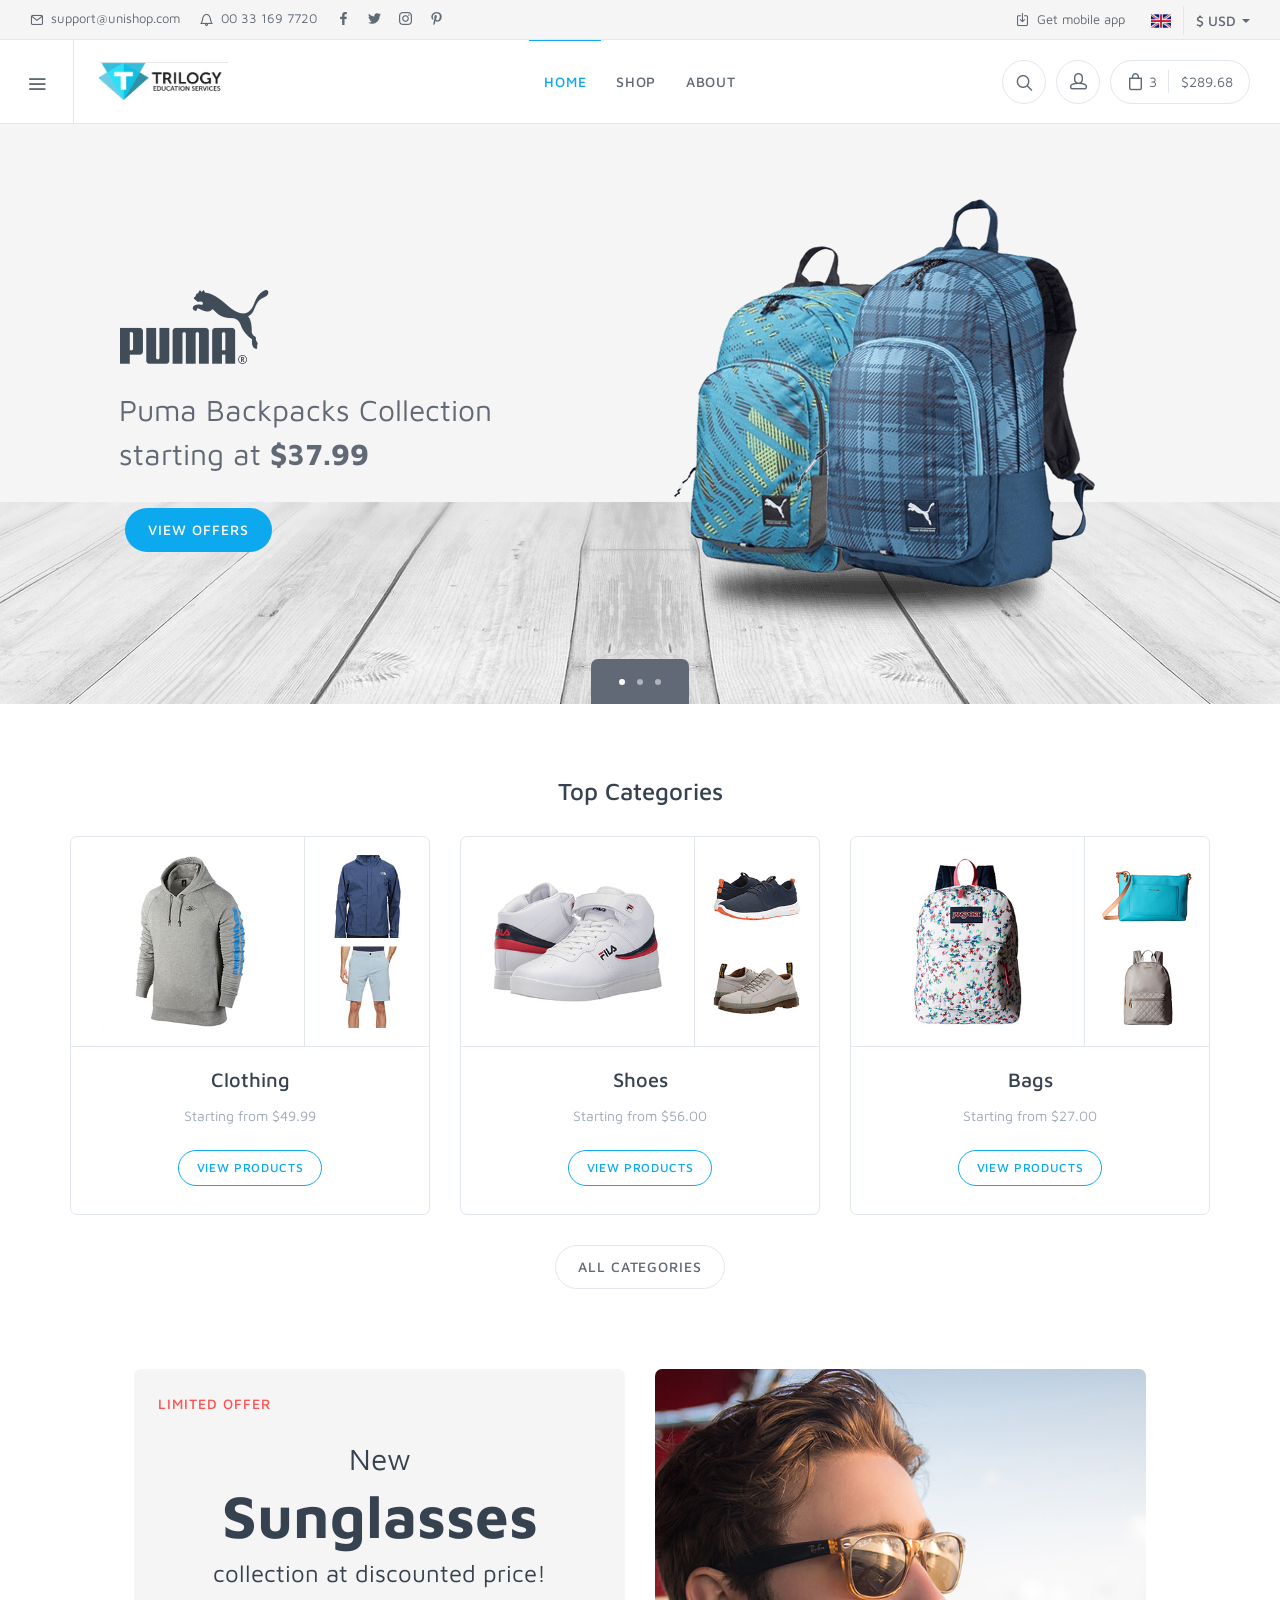
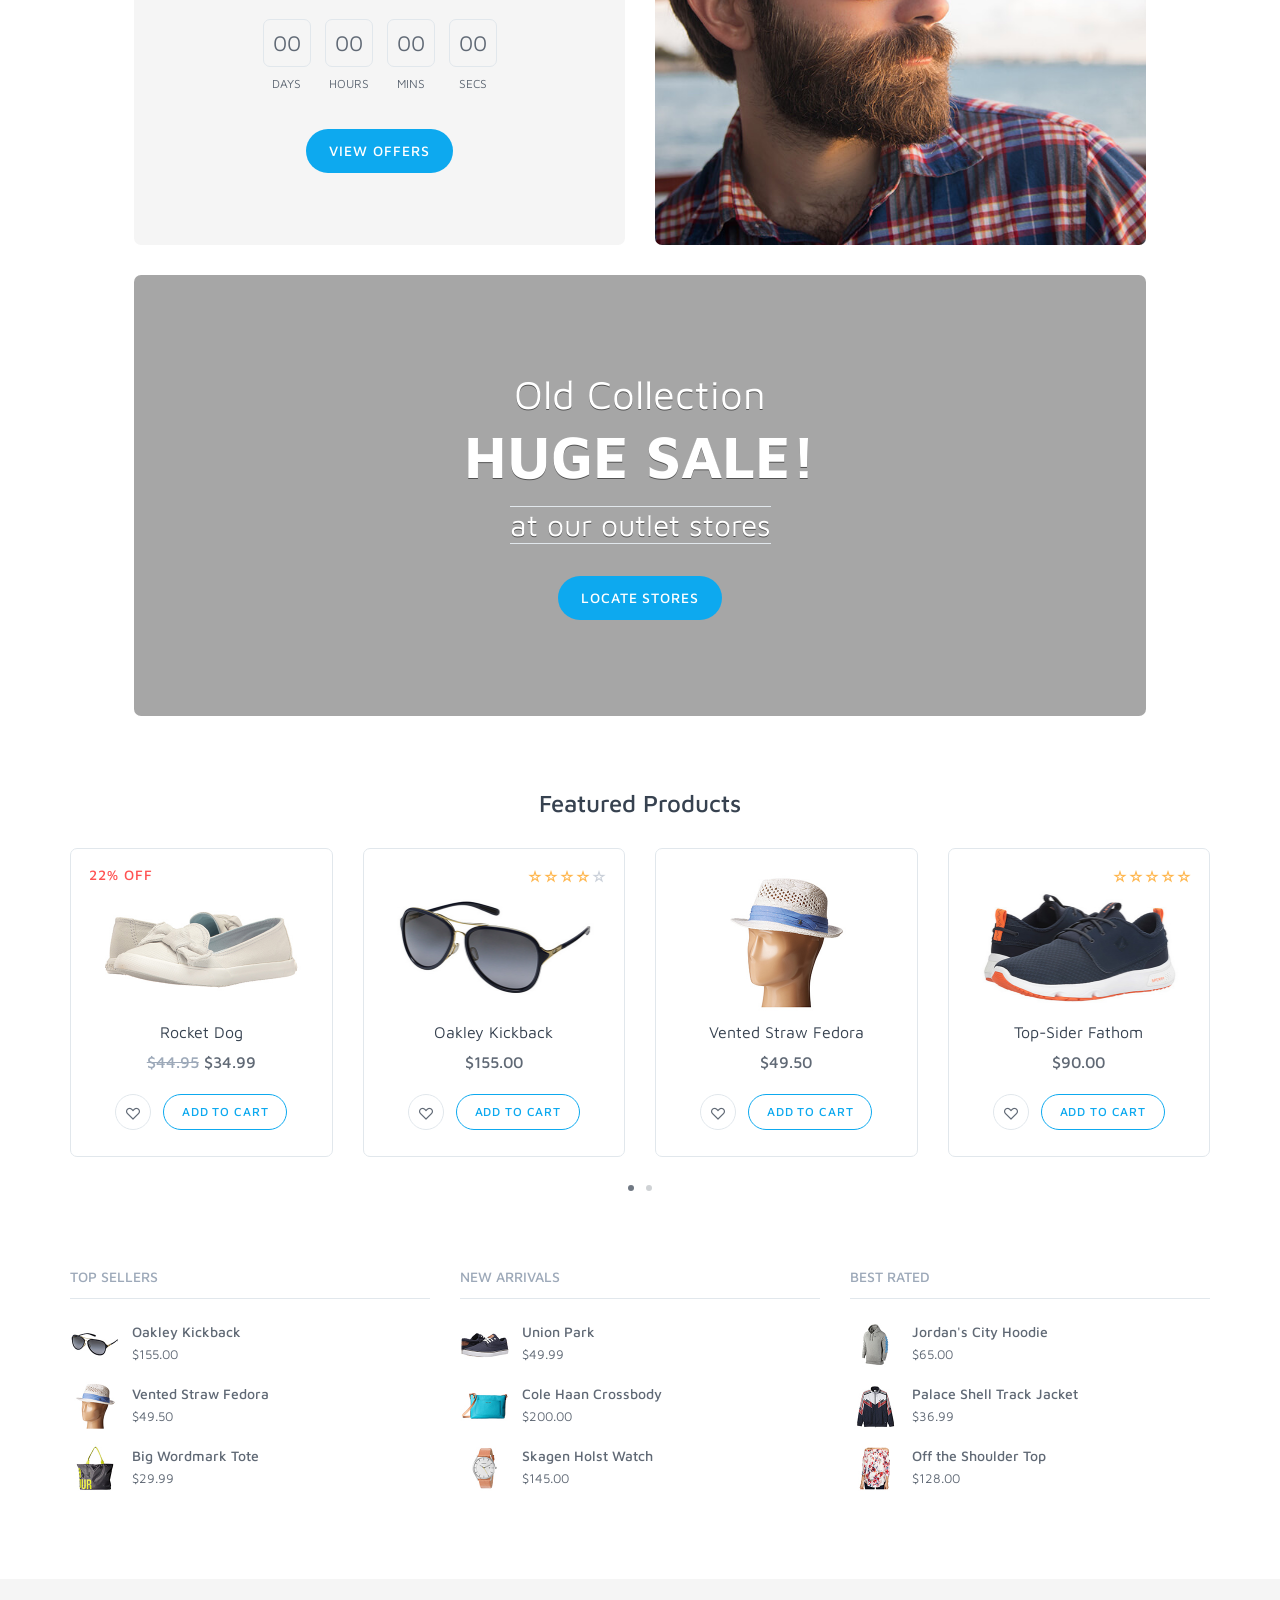
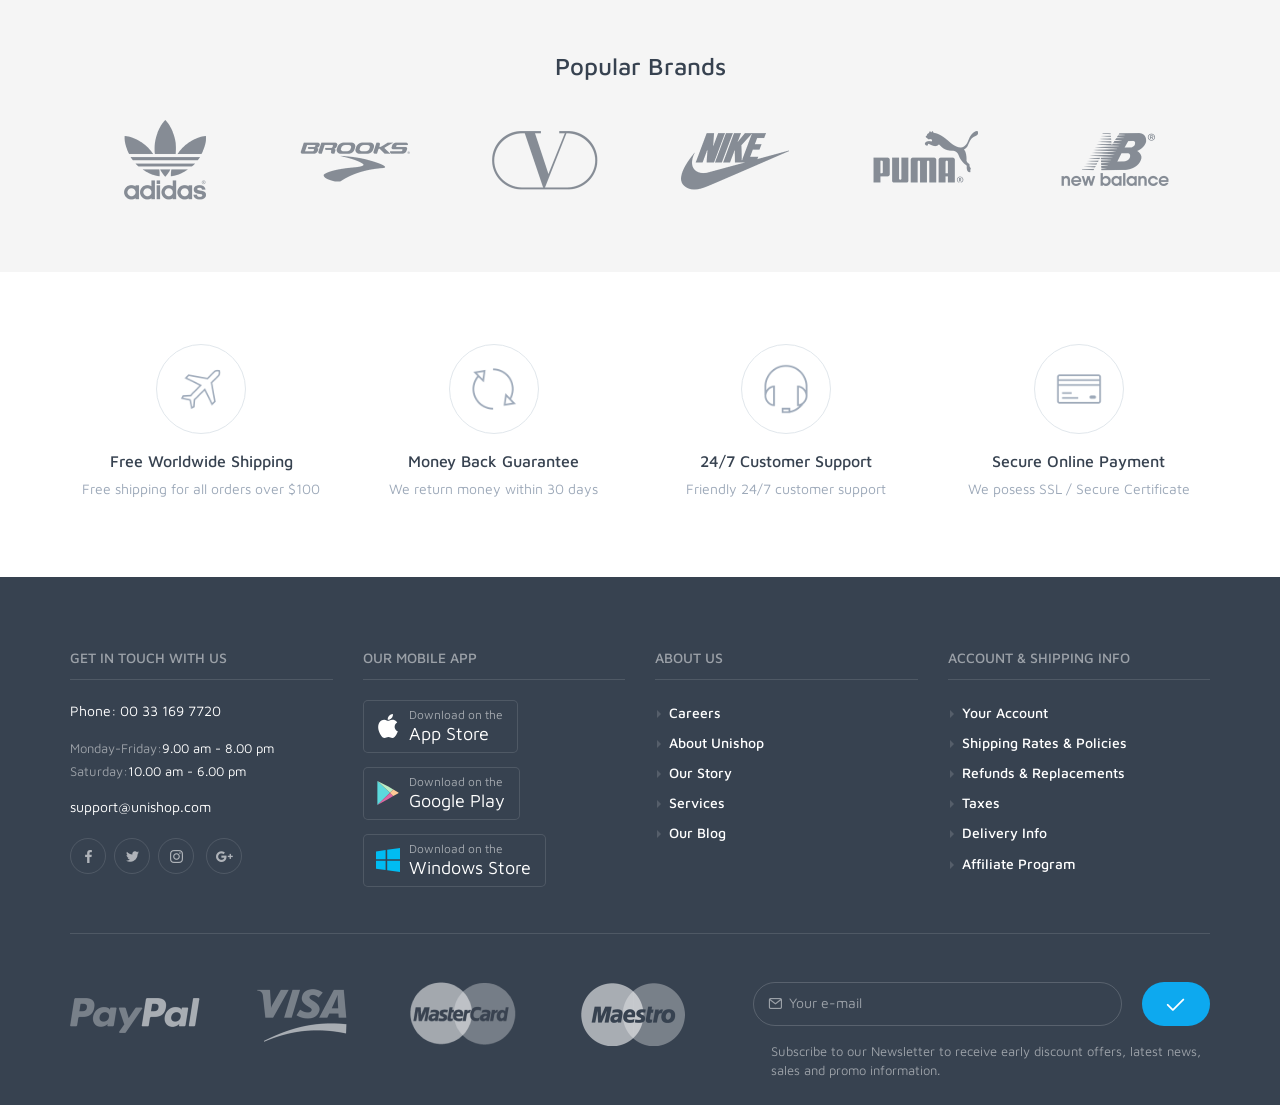
==== index.html @ 53259429 "first commit" ====
<!DOCTYPE html>
<html lang="en">

<head>


    <!-- Global site tag (gtag.js) - Google Analytics -->
    <script async src="https://www.googletagmanager.com/gtag/js?id=UA-118308905-1"></script>
    <script>
        window.dataLayer = window.dataLayer || [];

        function gtag() {
            dataLayer.push(arguments);
        }
        gtag('js', new Date());

        gtag('config', 'UA-118308905-1');
    </script>


    <!-- Google Analytics Content Experiment code -->
    <script>
        function utmx_section() {}

        function utmx() {}(function() {
            var
                k = '174197776-0',
                d = document,
                l = d.location,
                c = d.cookie;
            if (l.search.indexOf('utm_expid=' + k) > 0) return;

            function f(n) {
                if (c) {
                    var i = c.indexOf(n + '=');
                    if (i > -1) {
                        var j = c.
                        indexOf(';', i);
                        return escape(c.substring(i + n.length + 1, j < 0 ? c.length : j))
                    }
                }
            }
            var x = f('__utmx'),
                xx = f('__utmxx'),
                h = l.hash;
            d.write(
                '<sc' + 'ript src="' + 'http' + (l.protocol == 'https:' ? 's://ssl' :
                    '://www') + '.google-analytics.com/ga_exp.js?' + 'utmxkey=' + k +
                '&utmx=' + (x ? x : '') + '&utmxx=' + (xx ? xx : '') + '&utmxtime=' + new Date().valueOf() + (h ? '&utmxhash=' + escape(h.substr(1)) : '') +
                '" type="text/javascript" charset="utf-8"><\/sc' + 'ript>')
        })();
    </script>
    <script>
        utmx('url', 'A/B');
    </script>
    <!-- End of Google Analytics Content Experiment code -->




    <meta charset="utf-8">
    <title>Gloriana Makeup Store
    </title>
    <link rel="stylesheet" media="screen" href="css/vendor.min.css">
    <!-- Main Template Styles-->
    <link id="mainStyles" rel="stylesheet" media="screen" href="css/styles.min.css">
    <!-- Modernizr-->
    <script src="js/modernizr.min.js"></script>
</head>
<!-- Body-->

<body>
    <!-- Off-Canvas Category Menu-->
    <div class="offcanvas-container" id="shop-categories">
        <div class="offcanvas-header">
            <h3 class="offcanvas-title">Shop Categories</h3>
        </div>
        <nav class="offcanvas-menu">
            <ul class="menu">
                <li class="has-children"><span><a href="#">Men's Shoes</a><span class="sub-menu-toggle"></span></span>
                    <ul class="offcanvas-submenu">
                        <li><a href="#">Sneakers</a></li>
                        <li><a href="#">Loafers</a></li>
                        <li><a href="#">Boat Shoes</a></li>
                        <li><a href="#">Sandals</a></li>
                        <li><a href="#">View All</a></li>
                    </ul>
                </li>
                <li class="has-children"><span><a href="#">Women's Shoes</a><span class="sub-menu-toggle"></span></span>
                    <ul class="offcanvas-submenu">
                        <li><a href="#">Sandals</a></li>
                        <li><a href="#">Flats</a></li>
                        <li><a href="#">Sneakers</a></li>
                        <li><a href="#">Heels</a></li>
                        <li><a href="#">View All</a></li>
                    </ul>
                </li>
                <li class="has-children"><span><a href="#">Men's Clothing</a><span class="sub-menu-toggle"></span></span>
                    <ul class="offcanvas-submenu">
                        <li><a href="#">Shirts &amp; Tops</a></li>
                        <li><a href="#">Pants</a></li>
                        <li><a href="#">Jackets</a></li>
                        <li><a href="#">View All</a></li>
                    </ul>
                </li>
                <li class="has-children"><span><a href="#">Women's Clothing</a><span class="sub-menu-toggle"></span></span>
                    <ul class="offcanvas-submenu">
                        <li><a href="#">Dresses</a></li>
                        <li><a href="#">Shirts &amp; Tops</a></li>
                        <li><a href="#">Shorts</a></li>
                        <li><a href="#">Swimwear</a></li>
                        <li><a href="#">View All</a></li>
                    </ul>
                </li>
                <li class="has-children"><span><a href="#">Kid's Shoes</a><span class="sub-menu-toggle"></span></span>
                    <ul class="offcanvas-submenu">
                        <li><a href="#">Boots</a></li>
                        <li><a href="#">Sandals</a></li>
                        <li><a href="#">Crib Shoes</a></li>
                        <li><a href="#">Loafers</a></li>
                        <li><a href="#">View All</a></li>
                    </ul>
                </li>
                <li class="has-children"><span><a href="#">Bags</a><span class="sub-menu-toggle"></span></span>
                    <ul class="offcanvas-submenu">
                        <li><a href="#">Handbags</a></li>
                        <li><a href="#">Backpacks</a></li>
                        <li><a href="#">Luggage</a></li>
                        <li><a href="#">Wallets</a></li>
                        <li><a href="#">View All</a></li>
                    </ul>
                </li>
                <li class="has-children"><span><a href="#">Accessories</a><span class="sub-menu-toggle"></span></span>
                    <ul class="offcanvas-submenu">
                        <li><a href="#">Sunglasses</a></li>
                        <li><a href="#">Hats</a></li>
                        <li><a href="#">Watches</a></li>
                        <li><a href="#">Jewelry</a></li>
                        <li><a href="#">Belts</a></li>
                        <li><a href="#">View All</a></li>
                    </ul>
                </li>
            </ul>
        </nav>
    </div>
    <!-- Topbar-->
    <div class="topbar">
        <div class="topbar-column"><a class="hidden-md-down" href="mailto:support@unishop.com"><i class="icon-mail"></i>&nbsp; support@unishop.com</a><a class="hidden-md-down" href="tel:00331697720"><i class="icon-bell"></i>&nbsp; 00 33 169 7720</a><a class="social-button sb-facebook shape-none sb-dark"
                href="#" target="_blank"><i class="socicon-facebook"></i></a><a class="social-button sb-twitter shape-none sb-dark" href="#" target="_blank"><i class="socicon-twitter"></i></a><a class="social-button sb-instagram shape-none sb-dark" href="#"
                target="_blank"><i class="socicon-instagram"></i></a><a class="social-button sb-pinterest shape-none sb-dark" href="#" target="_blank"><i class="socicon-pinterest"></i></a>
        </div>
        <div class="topbar-column"><a class="hidden-md-down" href="#"><i class="icon-download"></i>&nbsp; Get mobile app</a>
            <div class="lang-currency-switcher-wrap">
                <div class="lang-currency-switcher dropdown-toggle"><span class="language"><img alt="English" src="img/flags/GB.png"></span><span class="currency">$ USD</span></div>
                <div class="dropdown-menu">
                    <div class="currency-select">
                        <select class="form-control form-control-rounded form-control-sm">
                <option value="usd">$ USD</option>
                <option value="usd">€ EUR</option>
                <option value="usd">£ UKP</option>
                <option value="usd">¥ JPY</option>
              </select>
                    </div>
                    <a class="dropdown-item" href="#"><img src="img/flags/FR.png" alt="Français">Français</a>
                    <a class="dropdown-item" href="#"><img src="img/flags/DE.png" alt="Deutsch">Deutsch</a>
                    <a class="dropdown-item" href="#"><img src="img/flags/IT.png" alt="Italiano">Italiano</a>
                </div>
            </div>
        </div>
    </div>
    <!-- Navbar-->
    <!-- Remove "navbar-sticky" class to make navigation bar scrollable with the page.-->
    <header class="navbar navbar-sticky">
        <!-- Search-->
        <form class="site-search" method="get">
            <input type="text" name="site_search" placeholder="Type to search...">
            <div class="search-tools"><span class="clear-search">Clear</span><span class="close-search"><i class="icon-cross"></i></span></div>
        </form>
        <div class="site-branding">
            <div class="inner">
                <!-- Off-Canvas Toggle (#shop-categories)-->
                <a class="offcanvas-toggle cats-toggle" href="#shop-categories" data-toggle="offcanvas"></a>
                <!-- Off-Canvas Toggle (#mobile-menu)-->
                <a class="offcanvas-toggle menu-toggle" href="#mobile-menu" data-toggle="offcanvas"></a>
                <!-- Site Logo-->
                <a class="site-logo" href="index.html"><img src="img/logo/logo.png" alt="Unishop"></a>
            </div>
        </div>
        <!-- Main Navigation-->
        <nav class="site-menu">
            <ul>
                <li class="has-megamenu active"><a href="index.html"><span>Home</span></a>
                    <li><a href="shop-grid-ls.html"><span>Shop</span></a>
                        <li class=""><a href="about.html"><span>About</span></a>
        </nav>
        <!-- Toolbar-->
        <div class="toolbar">
            <div class="inner">
                <div class="tools">
                    <div class="search"><i class="icon-search"></i></div>
                    <div class="account">
                        <a href="account-orders.html"></a><i class="icon-head"></i>
                        <ul class="toolbar-dropdown">
                            <li class="sub-menu-user">
                                <div class="user-ava"><img src="img/account/user-ava-sm.jpg" alt="Daniel Adams">
                                </div>
                                <div class="user-info">
                                    <h6 class="user-name">Daniel Adams</h6><span class="text-xs text-muted">290 Reward points</span>
                                </div>
                            </li>
                            <li><a href="account-profile.html">My Profile</a></li>
                            <li><a href="account-orders.html">Orders List</a></li>
                            <li><a href="account-wishlist.html">Wishlist</a></li>
                            <li class="sub-menu-separator"></li>
                            <li>
                                <a href="#"> <i class="icon-unlock"></i>Logout</a>
                            </li>
                        </ul>
                    </div>
                    <div class="cart">
                        <a href="cart.html"></a><i class="icon-bag"></i><span class="count">3</span><span class="subtotal">$289.68</span>
                        <div class="toolbar-dropdown">
                            <div class="dropdown-product-item"><span class="dropdown-product-remove"><i class="icon-cross"></i></span>
                                <a class="dropdown-product-thumb" href="shop-single.html"><img src="img/cart-dropdown/01.jpg" alt="Product"></a>
                                <div class="dropdown-product-info"><a class="dropdown-product-title" href="shop-single.html">Unionbay Park</a><span class="dropdown-product-details">1 x $43.90</span></div>
                            </div>
                            <div class="dropdown-product-item"><span class="dropdown-product-remove"><i class="icon-cross"></i></span>
                                <a class="dropdown-product-thumb" href="shop-single.html"><img src="img/cart-dropdown/02.jpg" alt="Product"></a>
                                <div class="dropdown-product-info"><a class="dropdown-product-title" href="shop-single.html">Daily Fabric Cap</a><span class="dropdown-product-details">2 x $24.89</span></div>
                            </div>
                            <div class="dropdown-product-item"><span class="dropdown-product-remove"><i class="icon-cross"></i></span>
                                <a class="dropdown-product-thumb" href="shop-single.html"><img src="img/cart-dropdown/03.jpg" alt="Product"></a>
                                <div class="dropdown-product-info"><a class="dropdown-product-title" href="shop-single.html">Haan Crossbody</a><span class="dropdown-product-details">1 x $200.00</span></div>
                            </div>
                            <div class="toolbar-dropdown-group">
                                <div class="column"><span class="text-lg">Total:</span></div>
                                <div class="column text-right"><span class="text-lg text-medium">$289.68&nbsp;</span></div>
                            </div>
                            <div class="toolbar-dropdown-group">
                                <div class="column"><a class="btn btn-sm btn-block btn-secondary" href="cart.html">View Cart</a></div>
                                <div class="column"><a class="btn btn-sm btn-block btn-success" href="checkout-address.html">Checkout</a></div>
                            </div>
                        </div>
                    </div>
                </div>
            </div>
        </div>
    </header>
    <!-- Off-Canvas Wrapper-->
    <div class="offcanvas-wrapper">
        <!-- Page Content-->
        <!-- Main Slider-->
        <section class="hero-slider" style="background-image: url(img/hero-slider/main-bg.jpg);">
            <div class="owl-carousel large-controls dots-inside" data-owl-carousel="{ &quot;nav&quot;: true, &quot;dots&quot;: true, &quot;loop&quot;: true, &quot;autoplay&quot;: true, &quot;autoplayTimeout&quot;: 7000 }">
                <div class="item">
                    <div class="container padding-top-3x">
                        <div class="row justify-content-center align-items-center">
                            <div class="col-lg-5 col-md-6 padding-bottom-2x text-md-left text-center">
                                <div class="from-bottom"><img class="d-inline-block w-150 mb-4" src="img/hero-slider/logo02.png" alt="Puma">
                                    <div class="h2 text-body text-normal mb-2 pt-1">Puma Backpacks Collection</div>
                                    <div class="h2 text-body text-normal mb-4 pb-1">starting at <span class="text-bold">$37.99</span></div>
                                </div><a class="btn btn-primary scale-up delay-1" href="shop-grid-ls.html">View Offers</a>
                            </div>
                            <div class="col-md-6 padding-bottom-2x mb-3"><img class="d-block mx-auto" src="img/hero-slider/02.png" alt="Puma Backpack"></div>
                        </div>
                    </div>
                </div>
                <div class="item">
                    <div class="container padding-top-3x">
                        <div class="row justify-content-center align-items-center">
                            <div class="col-lg-5 col-md-6 padding-bottom-2x text-md-left text-center">
                                <div class="from-bottom"><img class="d-inline-block w-200 mb-4" src="img/hero-slider/logo01.png" alt="Converse">
                                    <div class="h2 text-body text-normal mb-2 pt-1">Chuck Taylor All Star II</div>
                                    <div class="h2 text-body text-normal mb-4 pb-1">for only <span class="text-bold">$59.99</span></div>
                                </div><a class="btn btn-primary scale-up delay-1" href="shop-single.html">Shop Now</a>
                            </div>
                            <div class="col-md-6 padding-bottom-2x mb-3"><img class="d-block mx-auto" src="img/hero-slider/01.png" alt="Chuck Taylor All Star II"></div>
                        </div>
                    </div>
                </div>
                <div class="item">
                    <div class="container padding-top-3x">
                        <div class="row justify-content-center align-items-center">
                            <div class="col-lg-5 col-md-6 padding-bottom-2x text-md-left text-center">
                                <div class="from-bottom"><img class="d-inline-block mb-4" src="img/hero-slider/logo03.png" style="width: 125px;" alt="Motorola">
                                    <div class="h2 text-body text-normal mb-2 pt-1">Smart Watch Moto 360 2nd</div>
                                    <div class="h2 text-body text-normal mb-4 pb-1">for only <span class="text-bold">$299.99</span></div>
                                </div><a class="btn btn-primary scale-up delay-1" href="shop-single.html">Shop Now</a>
                            </div>
                            <div class="col-md-6 padding-bottom-2x mb-3"><img class="d-block mx-auto" src="img/hero-slider/03.png" alt="Moto 360"></div>
                        </div>
                    </div>
                </div>
            </div>
        </section>
        <!-- Top Categories-->
        <section class="container padding-top-3x">
            <h3 class="text-center mb-30">Top Categories</h3>
            <div class="row">
                <div class="col-md-4 col-sm-6">
                    <div class="card mb-30">
                        <a class="card-img-tiles" href="shop-grid-ls.html">
                            <div class="inner">
                                <div class="main-img"><img src="img/shop/categories/01.jpg" alt="Category"></div>
                                <div class="thumblist"><img src="img/shop/categories/02.jpg" alt="Category"><img src="img/shop/categories/03.jpg" alt="Category"></div>
                            </div>
                        </a>
                        <div class="card-body text-center">
                            <h4 class="card-title">Clothing</h4>
                            <p class="text-muted">Starting from $49.99</p><a class="btn btn-outline-primary btn-sm" href="shop-grid-ls.html">View Products</a>
                        </div>
                    </div>
                </div>
                <div class="col-md-4 col-sm-6">
                    <div class="card mb-30">
                        <a class="card-img-tiles" href="shop-grid-ls.html">
                            <div class="inner">
                                <div class="main-img"><img src="img/shop/categories/04.jpg" alt="Category"></div>
                                <div class="thumblist"><img src="img/shop/categories/05.jpg" alt="Category"><img src="img/shop/categories/06.jpg" alt="Category"></div>
                            </div>
                        </a>
                        <div class="card-body text-center">
                            <h4 class="card-title">Shoes</h4>
                            <p class="text-muted">Starting from $56.00</p><a class="btn btn-outline-primary btn-sm" href="shop-grid-ls.html">View Products</a>
                        </div>
                    </div>
                </div>
                <div class="col-md-4 col-sm-6">
                    <div class="card mb-30">
                        <a class="card-img-tiles" href="shop-grid-ls.html">
                            <div class="inner">
                                <div class="main-img"><img src="img/shop/categories/07.jpg" alt="Category"></div>
                                <div class="thumblist"><img src="img/shop/categories/08.jpg" alt="Category"><img src="img/shop/categories/09.jpg" alt="Category"></div>
                            </div>
                        </a>
                        <div class="card-body text-center">
                            <h4 class="card-title">Bags</h4>
                            <p class="text-muted">Starting from $27.00</p><a class="btn btn-outline-primary btn-sm" href="shop-grid-ls.html">View Products</a>
                        </div>
                    </div>
                </div>
            </div>
            <div class="text-center"><a class="btn btn-outline-secondary margin-top-none" href="shop-categories.html">All Categories</a></div>
        </section>
        <!-- Promo #1-->
        <section class="container-fluid padding-top-3x">
            <div class="row justify-content-center">
                <div class="col-xl-5 col-lg-6 mb-30">
                    <div class="rounded bg-faded position-relative padding-top-3x padding-bottom-3x"><span class="product-badge text-danger" style="top: 24px; left: 24px;">Limited Offer</span>
                        <div class="text-center">
                            <h3 class="h2 text-normal mb-1">New</h3>
                            <h2 class="display-2 text-bold mb-2">Sunglasses</h2>
                            <h4 class="h3 text-normal mb-4">collection at discounted price!</h4>
                            <div class="countdown mb-3" data-date-time="08/30/2021 12:00:00">
                                <div class="item">
                                    <div class="days">00</div><span class="days_ref">Days</span>
                                </div>
                                <div class="item">
                                    <div class="hours">00</div><span class="hours_ref">Hours</span>
                                </div>
                                <div class="item">
                                    <div class="minutes">00</div><span class="minutes_ref">Mins</span>
                                </div>
                                <div class="item">
                                    <div class="seconds">00</div><span class="seconds_ref">Secs</span>
                                </div>
                            </div><br><a class="btn btn-primary margin-bottom-none" href="#">View Offers</a>
                        </div>
                    </div>
                </div>
                <div class="col-xl-5 col-lg-6 mb-30" style="min-height: 270px;">
                    <div class="img-cover rounded" style="background-image: url(img/banners/home01.jpg);"></div>
                </div>
            </div>
        </section>
        <!-- Promo #2-->
        <section class="container-fluid">
            <div class="row justify-content-center">
                <div class="col-xl-10 col-lg-12">
                    <div class="fw-section rounded padding-top-4x padding-bottom-4x" style="background-image: url(https://www.pexels.com/es-es/foto/productos-cosmeticos-surtidos-2253832/);"><span class="overlay rounded" style="opacity: .35;"></span>
                        <div class="text-center">
                            <h3 class="display-4 text-normal text-white text-shadow mb-1">Old Collection</h3>
                            <h2 class="display-2 text-bold text-white text-shadow">HUGE SALE!</h2>
                            <h4 class="d-inline-block h2 text-normal text-white text-shadow border-default border-left-0 border-right-0 mb-4">at our outlet stores</h4><br><a class="btn btn-primary margin-bottom-none" href="contacts.html">Locate Stores</a>
                        </div>
                    </div>
                </div>
            </div>
        </section>
        <!-- Featured Products Carousel-->
        <section class="container padding-top-3x padding-bottom-3x">
            <h3 class="text-center mb-30">Featured Products</h3>
            <div class="owl-carousel" data-owl-carousel="{ &quot;nav&quot;: false, &quot;dots&quot;: true, &quot;margin&quot;: 30, &quot;responsive&quot;: {&quot;0&quot;:{&quot;items&quot;:1},&quot;576&quot;:{&quot;items&quot;:2},&quot;768&quot;:{&quot;items&quot;:3},&quot;991&quot;:{&quot;items&quot;:4},&quot;1200&quot;:{&quot;items&quot;:4}} }">
                <!-- Product-->
                <div class="grid-item">
                    <div class="product-card">
                        <div class="product-badge text-danger">22% Off</div>
                        <a class="product-thumb" href="shop-single.html"><img src="img/shop/products/09.jpg" alt="Product"></a>
                        <h3 class="product-title"><a href="shop-single.html">Rocket Dog</a></h3>
                        <h4 class="product-price">
                            <del>$44.95</del>$34.99
                        </h4>
                        <div class="product-buttons">
                            <button class="btn btn-outline-secondary btn-sm btn-wishlist" data-toggle="tooltip" title="Whishlist"><i class="icon-heart"></i></button>
                            <button class="btn btn-outline-primary btn-sm" data-toast data-toast-type="success" data-toast-position="topRight" data-toast-icon="icon-circle-check" data-toast-title="Product" data-toast-message="successfuly added to cart!">Add to Cart</button>
                        </div>
                    </div>
                </div>
                <!-- Product-->
                <div class="grid-item">
                    <div class="product-card">
                        <div class="rating-stars"><i class="icon-star filled"></i><i class="icon-star filled"></i><i class="icon-star filled"></i><i class="icon-star filled"></i><i class="icon-star"></i>
                        </div>
                        <a class="product-thumb" href="shop-single.html"><img src="img/shop/products/03.jpg" alt="Product"></a>
                        <h3 class="product-title"><a href="shop-single.html">Oakley Kickback</a></h3>
                        <h4 class="product-price">$155.00</h4>
                        <div class="product-buttons">
                            <button class="btn btn-outline-secondary btn-sm btn-wishlist" data-toggle="tooltip" title="Whishlist"><i class="icon-heart"></i></button>
                            <button class="btn btn-outline-primary btn-sm" data-toast data-toast-type="success" data-toast-position="topRight" data-toast-icon="icon-circle-check" data-toast-title="Product" data-toast-message="successfuly added to cart!">Add to Cart</button>
                        </div>
                    </div>
                </div>
                <!-- Product-->
                <div class="grid-item">
                    <div class="product-card">
                        <a class="product-thumb" href="shop-single.html"><img src="img/shop/products/12.jpg" alt="Product"></a>
                        <h3 class="product-title"><a href="shop-single.html">Vented Straw Fedora</a></h3>
                        <h4 class="product-price">$49.50</h4>
                        <div class="product-buttons">
                            <button class="btn btn-outline-secondary btn-sm btn-wishlist" data-toggle="tooltip" title="Whishlist"><i class="icon-heart"></i></button>
                            <button class="btn btn-outline-primary btn-sm" data-toast data-toast-type="success" data-toast-position="topRight" data-toast-icon="icon-circle-check" data-toast-title="Product" data-toast-message="successfuly added to cart!">Add to Cart</button>
                        </div>
                    </div>
                </div>
                <!-- Product-->
                <div class="grid-item">
                    <div class="product-card">
                        <div class="rating-stars"><i class="icon-star filled"></i><i class="icon-star filled"></i><i class="icon-star filled"></i><i class="icon-star filled"></i><i class="icon-star filled"></i>
                        </div>
                        <a class="product-thumb" href="shop-single.html"><img src="img/shop/products/11.jpg" alt="Product"></a>
                        <h3 class="product-title"><a href="shop-single.html">Top-Sider Fathom</a></h3>
                        <h4 class="product-price">$90.00</h4>
                        <div class="product-buttons">
                            <button class="btn btn-outline-secondary btn-sm btn-wishlist" data-toggle="tooltip" title="Whishlist"><i class="icon-heart"></i></button>
                            <button class="btn btn-outline-primary btn-sm" data-toast data-toast-type="success" data-toast-position="topRight" data-toast-icon="icon-circle-check" data-toast-title="Product" data-toast-message="successfuly added to cart!">Add to Cart</button>
                        </div>
                    </div>
                </div>
                <!-- Product-->
                <div class="grid-item">
                    <div class="product-card">
                        <a class="product-thumb" href="shop-single.html"><img src="img/shop/products/04.jpg" alt="Product"></a>
                        <h3 class="product-title"><a href="shop-single.html">Waist Leather Belt</a></h3>
                        <h4 class="product-price">$47.00</h4>
                        <div class="product-buttons">
                            <button class="btn btn-outline-secondary btn-sm btn-wishlist" data-toggle="tooltip" title="Whishlist"><i class="icon-heart"></i></button>
                            <button class="btn btn-outline-primary btn-sm" data-toast data-toast-type="success" data-toast-position="topRight" data-toast-icon="icon-circle-check" data-toast-title="Product" data-toast-message="successfuly added to cart!">Add to Cart</button>
                        </div>
                    </div>
                </div>
                <!-- Product-->
                <div class="grid-item">
                    <div class="product-card">
                        <div class="product-badge text-danger">50% Off</div>
                        <a class="product-thumb" href="shop-single.html"><img src="img/shop/products/01.jpg" alt="Product"></a>
                        <h3 class="product-title"><a href="shop-single.html">Unionbay Park</a></h3>
                        <h4 class="product-price">
                            <del>$99.99</del>$49.99
                        </h4>
                        <div class="product-buttons">
                            <button class="btn btn-outline-secondary btn-sm btn-wishlist" data-toggle="tooltip" title="Whishlist"><i class="icon-heart"></i></button>
                            <button class="btn btn-outline-primary btn-sm" data-toast data-toast-type="success" data-toast-position="topRight" data-toast-icon="icon-circle-check" data-toast-title="Product" data-toast-message="successfuly added to cart!">Add to Cart</button>
                        </div>
                    </div>
                </div>
            </div>
        </section>
        <!-- Product Widgets-->
        <section class="container padding-bottom-2x">
            <div class="row">
                <div class="col-md-4 col-sm-6">
                    <div class="widget widget-featured-products">
                        <h3 class="widget-title">Top Sellers</h3>
                        <!-- Entry-->
                        <div class="entry">
                            <div class="entry-thumb">
                                <a href="shop-single.html"><img src="img/shop/widget/01.jpg" alt="Product"></a>
                            </div>
                            <div class="entry-content">
                                <h4 class="entry-title"><a href="shop-single.html">Oakley Kickback</a></h4><span class="entry-meta">$155.00</span>
                            </div>
                        </div>
                        <!-- Entry-->
                        <div class="entry">
                            <div class="entry-thumb">
                                <a href="shop-single.html"><img src="img/shop/widget/03.jpg" alt="Product"></a>
                            </div>
                            <div class="entry-content">
                                <h4 class="entry-title"><a href="shop-single.html">Vented Straw Fedora</a></h4><span class="entry-meta">$49.50</span>
                            </div>
                        </div>
                        <!-- Entry-->
                        <div class="entry">
                            <div class="entry-thumb">
                                <a href="shop-single.html"><img src="img/shop/widget/04.jpg" alt="Product"></a>
                            </div>
                            <div class="entry-content">
                                <h4 class="entry-title"><a href="shop-single.html">Big Wordmark Tote</a></h4><span class="entry-meta">$29.99</span>
                            </div>
                        </div>
                    </div>
                </div>
                <div class="col-md-4 col-sm-6">
                    <div class="widget widget-featured-products">
                        <h3 class="widget-title">New Arrivals</h3>
                        <!-- Entry-->
                        <div class="entry">
                            <div class="entry-thumb">
                                <a href="shop-single.html"><img src="img/shop/widget/05.jpg" alt="Product"></a>
                            </div>
                            <div class="entry-content">
                                <h4 class="entry-title"><a href="shop-single.html">Union Park</a></h4><span class="entry-meta">$49.99</span>
                            </div>
                        </div>
                        <!-- Entry-->
                        <div class="entry">
                            <div class="entry-thumb">
                                <a href="shop-single.html"><img src="img/shop/widget/06.jpg" alt="Product"></a>
                            </div>
                            <div class="entry-content">
                                <h4 class="entry-title"><a href="shop-single.html">Cole Haan Crossbody</a></h4><span class="entry-meta">$200.00</span>
                            </div>
                        </div>
                        <!-- Entry-->
                        <div class="entry">
                            <div class="entry-thumb">
                                <a href="shop-single.html"><img src="img/shop/widget/07.jpg" alt="Product"></a>
                            </div>
                            <div class="entry-content">
                                <h4 class="entry-title"><a href="shop-single.html">Skagen Holst Watch</a></h4><span class="entry-meta">$145.00</span>
                            </div>
                        </div>
                    </div>
                </div>
                <div class="col-md-4 col-sm-6">
                    <div class="widget widget-featured-products">
                        <h3 class="widget-title">Best Rated</h3>
                        <!-- Entry-->
                        <div class="entry">
                            <div class="entry-thumb">
                                <a href="shop-single.html"><img src="img/shop/widget/08.jpg" alt="Product"></a>
                            </div>
                            <div class="entry-content">
                                <h4 class="entry-title"><a href="shop-single.html">Jordan's City Hoodie</a></h4><span class="entry-meta">$65.00</span>
                            </div>
                        </div>
                        <!-- Entry-->
                        <div class="entry">
                            <div class="entry-thumb">
                                <a href="shop-single.html"><img src="img/shop/widget/09.jpg" alt="Product"></a>
                            </div>
                            <div class="entry-content">
                                <h4 class="entry-title"><a href="shop-single.html">Palace Shell Track Jacket</a></h4><span class="entry-meta">$36.99</span>
                            </div>
                        </div>
                        <!-- Entry-->
                        <div class="entry">
                            <div class="entry-thumb">
                                <a href="shop-single.html"><img src="img/shop/widget/10.jpg" alt="Product"></a>
                            </div>
                            <div class="entry-content">
                                <h4 class="entry-title"><a href="shop-single.html">Off the Shoulder Top</a></h4><span class="entry-meta">$128.00</span>
                            </div>
                        </div>
                    </div>
                </div>
            </div>
        </section>
        <!-- Popular Brands-->
        <section class="bg-faded padding-top-3x padding-bottom-3x">
            <div class="container">
                <h3 class="text-center mb-30 pb-2">Popular Brands</h3>
                <div class="owl-carousel" data-owl-carousel="{ &quot;nav&quot;: false, &quot;dots&quot;: false, &quot;loop&quot;: true, &quot;autoplay&quot;: true, &quot;autoplayTimeout&quot;: 4000, &quot;responsive&quot;: {&quot;0&quot;:{&quot;items&quot;:2}, &quot;470&quot;:{&quot;items&quot;:3},&quot;630&quot;:{&quot;items&quot;:4},&quot;991&quot;:{&quot;items&quot;:5},&quot;1200&quot;:{&quot;items&quot;:6}} }"><img class="d-block w-110 opacity-75 m-auto" src="img/brands/01.png" alt="Adidas"><img class="d-block w-110 opacity-75 m-auto" src="img/brands/02.png" alt="Brooks"><img class="d-block w-110 opacity-75 m-auto" src="img/brands/03.png" alt="Valentino">
                    <img class="d-block w-110 opacity-75 m-auto" src="img/brands/04.png" alt="Nike"><img class="d-block w-110 opacity-75 m-auto" src="img/brands/05.png" alt="Puma"><img class="d-block w-110 opacity-75 m-auto" src="img/brands/06.png" alt="New Balance">
                    <img class="d-block w-110 opacity-75 m-auto" src="img/brands/07.png" alt="Dior"></div>
            </div>
        </section>
        <!-- Services-->
        <section class="container padding-top-3x padding-bottom-2x">
            <div class="row">
                <div class="col-md-3 col-sm-6 text-center mb-30"><img class="d-block w-90 img-thumbnail rounded-circle mx-auto mb-3" src="img/services/01.png" alt="Shipping">
                    <h6>Free Worldwide Shipping</h6>
                    <p class="text-muted margin-bottom-none">Free shipping for all orders over $100</p>
                </div>
                <div class="col-md-3 col-sm-6 text-center mb-30"><img class="d-block w-90 img-thumbnail rounded-circle mx-auto mb-3" src="img/services/02.png" alt="Money Back">
                    <h6>Money Back Guarantee</h6>
                    <p class="text-muted margin-bottom-none">We return money within 30 days</p>
                </div>
                <div class="col-md-3 col-sm-6 text-center mb-30"><img class="d-block w-90 img-thumbnail rounded-circle mx-auto mb-3" src="img/services/03.png" alt="Support">
                    <h6>24/7 Customer Support</h6>
                    <p class="text-muted margin-bottom-none">Friendly 24/7 customer support</p>
                </div>
                <div class="col-md-3 col-sm-6 text-center mb-30"><img class="d-block w-90 img-thumbnail rounded-circle mx-auto mb-3" src="img/services/04.png" alt="Payment">
                    <h6>Secure Online Payment</h6>
                    <p class="text-muted margin-bottom-none">We posess SSL / Secure Certificate</p>
                </div>
            </div>
        </section>
        <!-- Site Footer-->
        <footer class="site-footer">
            <div class="container">
                <div class="row">
                    <div class="col-lg-3 col-md-6">
                        <!-- Contact Info-->
                        <section class="widget widget-light-skin">
                            <h3 class="widget-title">Get In Touch With Us</h3>
                            <p class="text-white">Phone: 00 33 169 7720</p>
                            <ul class="list-unstyled text-sm text-white">
                                <li><span class="opacity-50">Monday-Friday:</span>9.00 am - 8.00 pm</li>
                                <li><span class="opacity-50">Saturday:</span>10.00 am - 6.00 pm</li>
                            </ul>
                            <p><a class="navi-link-light" href="#">support@unishop.com</a></p><a class="social-button shape-circle sb-facebook sb-light-skin" href="#"><i class="socicon-facebook"></i></a><a class="social-button shape-circle sb-twitter sb-light-skin"
                                href="#"><i class="socicon-twitter"></i></a><a class="social-button shape-circle sb-instagram sb-light-skin" href="#"><i class="socicon-instagram"></i></a>
                            <a class="social-button shape-circle sb-google-plus sb-light-skin" href="#"><i class="socicon-googleplus"></i></a>
                        </section>
                    </div>
                    <div class="col-lg-3 col-md-6">
                        <!-- Mobile App Buttons-->
                        <section class="widget widget-light-skin">
                            <h3 class="widget-title">Our Mobile App</h3><a class="market-button apple-button mb-light-skin" href="#"><span class="mb-subtitle">Download on the</span><span class="mb-title">App Store</span></a><a class="market-button google-button mb-light-skin"
                                href="#"><span class="mb-subtitle">Download on the</span><span class="mb-title">Google Play</span></a><a class="market-button windows-button mb-light-skin" href="#"><span class="mb-subtitle">Download on the</span><span class="mb-title">Windows Store</span></a>
                        </section>
                    </div>
                    <div class="col-lg-3 col-md-6">
                        <!-- About Us-->
                        <section class="widget widget-links widget-light-skin">
                            <h3 class="widget-title">About Us</h3>
                            <ul>
                                <li><a href="#">Careers</a></li>
                                <li><a href="#">About Unishop</a></li>
                                <li><a href="#">Our Story</a></li>
                                <li><a href="#">Services</a></li>
                                <li><a href="#">Our Blog</a></li>
                            </ul>
                        </section>
                    </div>
                    <div class="col-lg-3 col-md-6">
                        <!-- Account / Shipping Info-->
                        <section class="widget widget-links widget-light-skin">
                            <h3 class="widget-title">Account &amp; Shipping Info</h3>
                            <ul>
                                <li><a href="#">Your Account</a></li>
                                <li><a href="#">Shipping Rates & Policies</a></li>
                                <li><a href="#">Refunds & Replacements</a></li>
                                <li><a href="#">Taxes</a></li>
                                <li><a href="#">Delivery Info</a></li>
                                <li><a href="#">Affiliate Program</a></li>
                            </ul>
                        </section>
                    </div>
                </div>
                <hr class="hr-light mt-2 margin-bottom-2x">
                <div class="row">
                    <div class="col-md-7 padding-bottom-1x">
                        <!-- Payment Methods-->
                        <div class="margin-bottom-1x" style="max-width: 615px;"><img src="img/payment_methods.png" alt="Payment Methods">
                        </div>
                    </div>
                    <div class="col-md-5 padding-bottom-1x">
                        <div class="margin-top-1x hidden-md-up"></div>
                        <!--Subscription-->
                        <form class="subscribe-form" action="//Trilogy.us12.list-manage.com/subscribe/post?u=c7103e2c981361a6639545bd5&amp;amp;id=1194bb7544" method="post" target="_blank" novalidate>
                            <div class="clearfix">
                                <div class="input-group input-light">
                                    <input class="form-control" type="email" name="EMAIL" placeholder="Your e-mail"><span class="input-group-addon"><i class="icon-mail"></i></span>
                                </div>
                                <!-- real people should not fill this in and expect good things - do not remove this or risk form bot signups-->
                                <div style="position: absolute; left: -5000px;" aria-hidden="true">
                                    <input type="text" name="b_c7103e2c981361a6639545bd5_1194bb7544" tabindex="-1">
                                </div>
                                <button class="btn btn-primary" type="submit"><i class="icon-check"></i></button>
                            </div><span class="form-text text-sm text-white opacity-50">Subscribe to our Newsletter to receive early discount offers, latest news, sales and promo information.</span>
                        </form>
                    </div>
                </div>
            </div>
        </footer>
    </div>
    <!-- Back To Top Button--><a class="scroll-to-top-btn" href="#"><i class="icon-arrow-up"></i></a>
    <!-- Backdrop-->
    <div class="site-backdrop"></div>
    <!-- JavaScript (jQuery) libraries, plugins and custom scripts-->
    <script src="js/vendor.min.js"></script>
    <script src="js/scripts.min.js"></script>
    <!-- Customizer scripts-->
    <script src="customizer/customizer.min.js"></script>
</body>

</html>
---- css/styles.min.css ----
@import url("https://fonts.googleapis.com/css?family=Maven+Pro:400,500,700,900");
.sub-menu,
.toolbar-dropdown {
    display: none;
    position: absolute;
    top: 100%;
    left: 0;
    width: 200px;
    margin-top: -7px !important;
    padding: 10px 0 !important;
    border: 1px solid #e1e7ec;
    border-radius: 5px;
    background-color: #fff;
    line-height: 1.5;
    box-shadow: 0 7px 22px -5px rgba(47, 56, 68, 0.2)
}

.sub-menu>li,
.toolbar-dropdown>li {
    display: block;
    position: relative
}

.sub-menu>li>a,
.toolbar-dropdown>li>a {
    display: block;
    padding: 5px 20px !important;
    transition: color .3s;
    color: #606975;
    font-size: 14px;
    font-weight: 500;
    text-align: left;
    text-decoration: none
}

.sub-menu>li>a>i,
.toolbar-dropdown>li>a>i {
    display: inline-block;
    margin-top: -2px;
    margin-right: 6px;
    font-size: .9em;
    vertical-align: middle
}

.sub-menu>li.sub-menu-user,
.toolbar-dropdown>li.sub-menu-user {
    display: table;
    width: 100%;
    padding: 4px 17px 6px
}

.sub-menu>li.sub-menu-user .user-ava,
.toolbar-dropdown>li.sub-menu-user .user-ava,
.sub-menu>li.sub-menu-user .user-info,
.toolbar-dropdown>li.sub-menu-user .user-info {
    display: table-cell;
    vertical-align: middle
}

.sub-menu>li.sub-menu-user .user-ava,
.toolbar-dropdown>li.sub-menu-user .user-ava {
    width: 44px
}

.sub-menu>li.sub-menu-user .user-ava>img,
.toolbar-dropdown>li.sub-menu-user .user-ava>img {
    display: block;
    width: 44px;
    padding: 3px;
    border: 1px solid #e1e7ec;
    border-radius: 50%
}

.sub-menu>li.sub-menu-user .user-info,
.toolbar-dropdown>li.sub-menu-user .user-info {
    padding-left: 8px
}

.sub-menu>li.sub-menu-user .user-info>.user-name,
.toolbar-dropdown>li.sub-menu-user .user-info>.user-name {
    margin-bottom: 2px;
    font-size: 14px
}

.sub-menu>li.sub-menu-user .user-info>span,
.toolbar-dropdown>li.sub-menu-user .user-info>span {
    display: block
}

.sub-menu>li.sub-menu-separator,
.toolbar-dropdown>li.sub-menu-separator {
    margin-top: 5px;
    margin-bottom: 3px;
    border-top: 1px solid #e1e7ec
}

.sub-menu>li:hover>a,
.toolbar-dropdown>li:hover>a {
    color: #0da9ef
}

.sub-menu>li.active>a,
.toolbar-dropdown>li.active>a {
    color: #0da9ef
}

.sub-menu>li.has-children>a,
.toolbar-dropdown>li.has-children>a {
    padding-right: 35px !important
}

.sub-menu>li.has-children>a::after,
.toolbar-dropdown>li.has-children>a::after {
    display: block;
    position: absolute;
    top: 50%;
    right: 18px;
    width: 0;
    height: 0;
    margin-top: -4px;
    border-top: .3em solid transparent;
    border-bottom: .3em solid transparent;
    border-left: .32em solid;
    content: ''
}

.sub-menu>li>.sub-menu,
.toolbar-dropdown>li>.sub-menu {
    top: -4px;
    left: 100%;
    margin-left: -5px
}

.mega-menu {
    display: none;
    position: absolute;
    top: 100%;
    left: 0;
    width: 100%;
    margin-top: -1px !important;
    border: 1px solid #e1e7ec;
    background-color: #fff;
    box-shadow: 0 7px 22px -5px rgba(47, 56, 68, 0.2);
    table-layout: fixed
}

.mega-menu>li {
    display: table-cell !important;
    position: relative;
    padding: 25px !important;
    border-left: 1px solid #e1e7ec;
    vertical-align: top
}

.mega-menu>li .mega-menu-title {
    display: block;
    margin-bottom: 16px;
    padding-bottom: 10px;
    border-bottom: 1px solid #e1e7ec;
    color: #9da9b9;
    font-weight: 500;
    text-transform: uppercase;
    text-align: left
}

.mega-menu>li:first-child {
    border-left: 0
}

.mega-menu .sub-menu {
    display: block !important;
    position: relative;
    width: 100%;
    padding: 0 !important;
    border: 0;
    border-radius: 0;
    background-color: transparent;
    box-shadow: none
}

.mega-menu .sub-menu>li>a {
    padding: 5px 0 !important
}

.offcanvas-menu {
    position: relative;
    width: 100%;
    overflow: hidden
}

.offcanvas-menu ul {
    margin: 0;
    padding: 0;
    list-style: none
}

.offcanvas-menu ul.menu {
    position: relative;
    -webkit-transform: translate3d(0, 0, 0);
    transform: translate3d(0, 0, 0);
    transition: all 0.4s cubic-bezier(0.86, 0, 0.07, 1)
}

.offcanvas-menu ul.menu.off-view {
    -webkit-transform: translate3d(-100%, 0, 0);
    transform: translate3d(-100%, 0, 0)
}

.offcanvas-menu ul.menu.in-view {
    -webkit-transform: translate3d(0, 0, 0);
    transform: translate3d(0, 0, 0)
}

.offcanvas-menu ul li {
    display: block
}

.offcanvas-menu ul li a {
    display: block;
    padding: 15px 20px;
    transition: color .3s;
    border-bottom: 1px solid rgba(255, 255, 255, 0.12);
    color: #fff;
    font-size: 14px;
    font-weight: 500;
    letter-spacing: .05em;
    text-transform: uppercase;
    text-decoration: none
}

.offcanvas-menu ul li a:hover {
    color: #0da9ef
}

.offcanvas-menu ul li.back-btn>a {
    background-color: #313b47;
    color: #fff
}

.offcanvas-menu ul li.back-btn>a::before {
    display: inline-block;
    width: 0;
    height: 0;
    margin-right: 8px;
    border-top: .32em solid transparent;
    border-right: .37em solid;
    border-bottom: .32em solid transparent;
    content: '';
    opacity: .75
}

.offcanvas-menu ul li.active>a {
    color: #0da9ef
}

.offcanvas-menu ul li.has-children>span {
    display: block;
    position: relative;
    width: 100%
}

.offcanvas-menu ul li.has-children>span>a {
    padding-right: 65px
}

.offcanvas-menu ul li.has-children.active>span>a {
    color: #0da9ef
}

.offcanvas-menu ul li.has-children .sub-menu-toggle {
    display: block;
    position: absolute;
    top: 0;
    right: 0;
    width: 60px;
    height: 100%;
    height: calc(100% - 1px);
    transition: background-color .3s;
    border-left: 1px solid rgba(255, 255, 255, 0.12);
    color: rgba(255, 255, 255, 0.75);
    cursor: pointer;
    z-index: 1
}

.offcanvas-menu ul li.has-children .sub-menu-toggle::before {
    display: block;
    position: absolute;
    top: 50%;
    right: 25px;
    width: 0;
    height: 0;
    margin-top: -5px;
    border-top: .35em solid transparent;
    border-bottom: .35em solid transparent;
    border-left: .4em solid;
    content: ''
}

.offcanvas-menu ul li.has-children .sub-menu-toggle:hover {
    background-color: rgba(255, 255, 255, 0.1)
}

.offcanvas-menu ul li.has-children>.offcanvas-submenu {
    position: absolute;
    top: 0;
    right: -100%;
    width: 100%;
    height: auto;
    -webkit-transform: translate3d(100%, 0, 0);
    transform: translate3d(100%, 0, 0);
    transition: all 0.4s cubic-bezier(0.86, 0, 0.07, 1)
}

.offcanvas-menu ul li.has-children>.offcanvas-submenu.in-view {
    -webkit-transform: translate3d(0, 0, 0);
    transform: translate3d(0, 0, 0)
}

.offcanvas-menu ul li.has-children>.offcanvas-submenu.off-view {
    -webkit-transform: translate3d(-100%, 0, 0);
    transform: translate3d(-100%, 0, 0)
}

@-webkit-keyframes submenu-show {
    from {
        -webkit-transform: scale(0.85);
        transform: scale(0.85);
        opacity: 0
    }
    to {
        -webkit-transform: scale(1);
        transform: scale(1);
        opacity: 1
    }
}

@keyframes submenu-show {
    from {
        -webkit-transform: scale(0.85);
        transform: scale(0.85);
        opacity: 0
    }
    to {
        -webkit-transform: scale(1);
        transform: scale(1);
        opacity: 1
    }
}

@-webkit-keyframes megamenu-show {
    from {
        -webkit-transform: translate3d(0, -9px, 0);
        transform: translate3d(0, -9px, 0);
        opacity: 0
    }
    to {
        -webkit-transform: translate3d(0, 0, 0);
        transform: translate3d(0, 0, 0);
        opacity: 1
    }
}

@keyframes megamenu-show {
    from {
        -webkit-transform: translate3d(0, -9px, 0);
        transform: translate3d(0, -9px, 0);
        opacity: 0
    }
    to {
        -webkit-transform: translate3d(0, 0, 0);
        transform: translate3d(0, 0, 0);
        opacity: 1
    }
}

html * {
    text-rendering: optimizeLegibility;
    -webkit-font-smoothing: antialiased;
    -moz-osx-font-smoothing: grayscale
}

body {
    background-position: center;
    background-color: #fff;
    background-repeat: no-repeat;
    background-size: cover;
    color: #606975;
    font-family: "Maven Pro", Helvetica, Arial, sans-serif;
    font-size: 14px;
    font-weight: normal;
    text-transform: none;
    line-height: 1.5
}

a {
    color: #0da9ef;
    text-decoration: underline
}

a:hover {
    color: #0da9ef;
    text-decoration: none
}

a:focus {
    outline: none
}

.small,
small {
    font-size: 85%
}

.navi-link,
.navi-link-light {
    transition: color .3s;
    color: #606975;
    text-decoration: none
}

.navi-link:hover,
.navi-link-light:hover {
    color: #0da9ef
}

.navi-link-light {
    color: #fff
}

img,
figure {
    max-width: 100%;
    height: auto;
    vertical-align: middle
}

svg {
    max-width: 100%
}

iframe {
    width: 100%
}

* {
    box-sizing: border-box
}

*::before,
*::after {
    box-sizing: border-box
}

hr {
    margin: 0;
    border: 0;
    border-top: 1px solid #e1e7ec
}

hr.hr-light {
    border-top-color: rgba(255, 255, 255, 0.12)
}

pre {
    display: block;
    padding: 15px;
    border: 1px solid #e1e7ec;
    border-radius: 7px;
    background-color: #f5f5f5
}

::-moz-selection {
    background: #374250;
    color: #fff
}

::selection {
    background: #374250;
    color: #fff
}

::-moz-selection {
    background: #374250;
    color: #fff
}

figure {
    position: relative;
    margin: 0
}

figure figcaption {
    display: block;
    position: absolute;
    bottom: 0;
    left: 0;
    width: 100%;
    margin: 0;
    padding: 12px;
    font-size: 14px
}

@media (min-width: 1200px) {
    .container {
        width: 1170px;
        max-width: 1170px
    }
}

@media (max-width: 1200px) {
    .container {
        width: 100% !important;
        max-width: 100% !important
    }
}

.container-fluid {
    max-width: 1920px;
    margin-right: auto;
    margin-left: auto;
    padding-right: 30px;
    padding-left: 30px
}

@media (max-width: 1200px) {
    .container-fluid {
        padding: 0 15px
    }
}

.caret {
    display: inline-block;
    width: 0;
    height: 0;
    margin-left: 2px;
    border-top: 4px dashed;
    border-right: 4px solid transparent;
    border-left: 4px solid transparent;
    vertical-align: middle
}

.close {
    transition: opacity .25s;
    border: 0;
    background: 0;
    color: #606975;
    font-family: sans-serif;
    font-size: 18px;
    cursor: pointer
}

.close:hover {
    opacity: .6
}

.icon-medal {
    display: inline-block;
    width: 14px;
    height: 14px;
    background-position: center;
    background-image: url([data-uri]);
    background-repeat: no-repeat;
    background-size: 14px;
    line-height: 1
}

.position-relative {
    position: relative !important
}

.position-absolute {
    position: absolute !important
}

.position-fixed {
    position: fixed !important
}

.position-static {
    position: static !important
}

.top-0 {
    top: 0
}

.right-0 {
    right: 0
}

.bottom-0 {
    bottom: 0
}

.left-0 {
    left: 0
}

.w-90 {
    width: 90px !important
}

.w-110 {
    width: 110px !important
}

.w-150 {
    width: 150px !important
}

.w-200 {
    width: 200px !important
}

.w-250 {
    width: 250px !important
}

.w-270 {
    width: 270px !important
}

.w-300 {
    width: 300px !important
}

.border-default {
    border: 1px solid #e1e7ec
}

.border-default.border-light {
    border-color: rgba(255, 255, 255, 0.12)
}

.border-0 {
    border: 0 !important
}

.border-top-0 {
    border-top: 0 !important
}

.border-right-0 {
    border-right: 0 !important
}

.border-bottom-0 {
    border-bottom: 0 !important
}

.border-left-0 {
    border-left: 0 !important
}

.rounded {
    border-radius: 7px
}

.rounded-top {
    border-top-left-radius: 7px;
    border-top-right-radius: 7px
}

.rounded-right {
    border-top-right-radius: 7px;
    border-bottom-right-radius: 7px
}

.rounded-bottom {
    border-bottom-left-radius: 7px;
    border-bottom-right-radius: 7px
}

.rounded-left {
    border-top-left-radius: 7px;
    border-bottom-left-radius: 7px
}

.rounded-circle {
    border-radius: 50%
}

.rounded-0 {
    border-radius: 0 !important
}

.rounded-top-0 {
    border-top-left-radius: 0 !important;
    border-top-right-radius: 0 !important
}

.rounded-right-0 {
    border-top-right-radius: 0 !important;
    border-bottom-right-radius: 0 !important
}

.rounded-bottom-0 {
    border-bottom-left-radius: 0 !important;
    border-bottom-right-radius: 0 !important
}

.rounded-left-0 {
    border-top-left-radius: 0 !important;
    border-bottom-left-radius: 0 !important
}

.box-shadow {
    box-shadow: 0 7px 22px -5px rgba(47, 56, 68, 0.2)
}

.img-thumbnail {
    padding: 5px !important;
    border: 1px solid #e1e7ec;
    border-radius: 7px;
    background-color: #fff
}

.img-thumbnail.rounded-circle {
    border-radius: 50%
}

.img-cover {
    position: absolute;
    top: 0;
    left: 0;
    width: 100%;
    height: 100%;
    background-position: center;
    background-repeat: no-repeat;
    background-size: cover
}

[class^='col-'] .img-cover {
    left: 15px;
    width: calc(100% - 30px)
}

.opacity-100 {
    opacity: 1 !important
}

.opacity-90 {
    opacity: .9 !important
}

.opacity-80 {
    opacity: .8 !important
}

.opacity-75 {
    opacity: .75 !important
}

.opacity-60 {
    opacity: .6 !important
}

.opacity-50 {
    opacity: .5 !important
}

.opacity-25 {
    opacity: .25 !important
}

.opacity-15 {
    opacity: .15 !important
}

.clearfix::after {
    display: block;
    clear: both;
    content: ''
}

.text-muted {
    color: #9da9b9 !important
}

.text-primary {
    color: #0da9ef !important
}

.text-info {
    color: #50c6e9 !important
}

.text-warning {
    color: #ffb74f !important
}

.text-success {
    color: #43d9a3 !important
}

.text-danger {
    color: #ff5252 !important
}

.text-gray-dark {
    color: #374250 !important
}

.text-body {
    color: #606975 !important
}

.text-light,
.text-white {
    color: #fff !important
}

.text-highlighted {
    background-color: #fff8b0 !important
}

.text-decoration-none {
    text-decoration: none !important
}

.text-crossed {
    text-decoration: line-through !important
}

.text-shadow {
    text-shadow: 0 1px rgba(0, 0, 0, 0.5) !important
}

.text-black {
    font-weight: 900 !important
}

.text-bold {
    font-weight: bold !important
}

.text-medium {
    font-weight: 500 !important
}

.text-normal {
    font-weight: normal !important
}

.text-thin {
    font-weight: 300 !important
}

.text-uppercase {
    letter-spacing: .04em
}

.bg-primary {
    background-color: #0da9ef !important
}

.bg-success {
    background-color: #43d9a3 !important
}

.bg-info {
    background-color: #50c6e9 !important
}

.bg-warning {
    background-color: #ffb74f !important
}

.bg-danger {
    background-color: #ff5252 !important
}

.bg-inverse {
    background-color: #374250 !important
}

.bg-faded,
.bg-secondary {
    background-color: #f5f5f5 !important
}

.bg-dark {
    background-color: #374250 !important
}

.bg-white {
    background-color: #fff !important
}

.bg-no-repeat {
    background-repeat: no-repeat
}

.bg-repeat {
    background-repeat: repeat
}

.bg-center {
    background-position: center
}

.bg-cover {
    background-size: cover
}

.border-primary {
    border-color: #0da9ef !important
}

.border-success {
    border-color: #43d9a3 !important
}

.border-info {
    border-color: #50c6e9 !important
}

.border-warning {
    border-color: #ffb74f !important
}

.border-danger {
    border-color: #ff5252 !important
}

.border-secondary {
    border-color: #f5f5f5 !important
}

.border-dark {
    border-color: #374250 !important
}

.padding-top-1x {
    padding-top: 24px !important
}

@media (max-width: 768px) {
    .padding-top-1x {
        padding-top: 16px !important
    }
}

.padding-top-2x {
    padding-top: 48px !important
}

@media (max-width: 768px) {
    .padding-top-2x {
        padding-top: 32px !important
    }
}

.padding-top-3x {
    padding-top: 72px !important
}

@media (max-width: 768px) {
    .padding-top-3x {
        padding-top: 48px !important
    }
}

.padding-top-4x {
    padding-top: 96px !important
}

@media (max-width: 768px) {
    .padding-top-4x {
        padding-top: 64px !important
    }
}

.padding-top-5x {
    padding-top: 120px !important
}

@media (max-width: 768px) {
    .padding-top-5x {
        padding-top: 80px !important
    }
}

.padding-top-6x {
    padding-top: 144px !important
}

@media (max-width: 768px) {
    .padding-top-6x {
        padding-top: 96px !important
    }
}

.padding-top-7x {
    padding-top: 168px !important
}

@media (max-width: 768px) {
    .padding-top-7x {
        padding-top: 112px !important
    }
}

.padding-top-8x {
    padding-top: 192px !important
}

@media (max-width: 768px) {
    .padding-top-8x {
        padding-top: 128px !important
    }
}

.padding-top-9x {
    padding-top: 216px !important
}

@media (max-width: 768px) {
    .padding-top-9x {
        padding-top: 144px !important
    }
}

.padding-top-10x {
    padding-top: 240px !important
}

@media (max-width: 768px) {
    .padding-top-10x {
        padding-top: 160px !important
    }
}

.padding-bottom-1x {
    padding-bottom: 24px !important
}

@media (max-width: 768px) {
    .padding-bottom-1x {
        padding-bottom: 16px !important
    }
}

.padding-bottom-2x {
    padding-bottom: 48px !important
}

@media (max-width: 768px) {
    .padding-bottom-2x {
        padding-bottom: 32px !important
    }
}

.padding-bottom-3x {
    padding-bottom: 72px !important
}

@media (max-width: 768px) {
    .padding-bottom-3x {
        padding-bottom: 48px !important
    }
}

.padding-bottom-4x {
    padding-bottom: 96px !important
}

@media (max-width: 768px) {
    .padding-bottom-4x {
        padding-bottom: 64px !important
    }
}

.padding-bottom-5x {
    padding-bottom: 120px !important
}

@media (max-width: 768px) {
    .padding-bottom-5x {
        padding-bottom: 80px !important
    }
}

.padding-bottom-6x {
    padding-bottom: 144px !important
}

@media (max-width: 768px) {
    .padding-bottom-6x {
        padding-bottom: 96px !important
    }
}

.padding-bottom-7x {
    padding-bottom: 168px !important
}

@media (max-width: 768px) {
    .padding-bottom-7x {
        padding-bottom: 112px !important
    }
}

.padding-bottom-8x {
    padding-bottom: 192px !important
}

@media (max-width: 768px) {
    .padding-bottom-8x {
        padding-bottom: 128px !important
    }
}

.padding-bottom-9x {
    padding-bottom: 216px !important
}

@media (max-width: 768px) {
    .padding-bottom-9x {
        padding-bottom: 144px !important
    }
}

.padding-bottom-10x {
    padding-bottom: 240px !important
}

@media (max-width: 768px) {
    .padding-bottom-10x {
        padding-bottom: 160px !important
    }
}

.margin-top-1x {
    margin-top: 24px !important
}

@media (max-width: 768px) {
    .margin-top-1x {
        margin-top: 16px !important
    }
}

.margin-top-2x {
    margin-top: 48px !important
}

@media (max-width: 768px) {
    .margin-top-2x {
        margin-top: 32px !important
    }
}

.margin-top-3x {
    margin-top: 72px !important
}

@media (max-width: 768px) {
    .margin-top-3x {
        margin-top: 48px !important
    }
}

.margin-top-4x {
    margin-top: 96px !important
}

@media (max-width: 768px) {
    .margin-top-4x {
        margin-top: 64px !important
    }
}

.margin-top-5x {
    margin-top: 120px !important
}

@media (max-width: 768px) {
    .margin-top-5x {
        margin-top: 80px !important
    }
}

.margin-top-6x {
    margin-top: 144px !important
}

@media (max-width: 768px) {
    .margin-top-6x {
        margin-top: 96px !important
    }
}

.margin-top-7x {
    margin-top: 168px !important
}

@media (max-width: 768px) {
    .margin-top-7x {
        margin-top: 112px !important
    }
}

.margin-top-8x {
    margin-top: 192px !important
}

@media (max-width: 768px) {
    .margin-top-8x {
        margin-top: 128px !important
    }
}

.margin-top-9x {
    margin-top: 216px !important
}

@media (max-width: 768px) {
    .margin-top-9x {
        margin-top: 144px !important
    }
}

.margin-top-10x {
    margin-top: 240px !important
}

@media (max-width: 768px) {
    .margin-top-10x {
        margin-top: 160px !important
    }
}

.margin-bottom-1x {
    margin-bottom: 24px !important
}

@media (max-width: 768px) {
    .margin-bottom-1x {
        margin-bottom: 16px !important
    }
}

.margin-bottom-2x {
    margin-bottom: 48px !important
}

@media (max-width: 768px) {
    .margin-bottom-2x {
        margin-bottom: 32px !important
    }
}

.margin-bottom-3x {
    margin-bottom: 72px !important
}

@media (max-width: 768px) {
    .margin-bottom-3x {
        margin-bottom: 48px !important
    }
}

.margin-bottom-4x {
    margin-bottom: 96px !important
}

@media (max-width: 768px) {
    .margin-bottom-4x {
        margin-bottom: 64px !important
    }
}

.margin-bottom-5x {
    margin-bottom: 120px !important
}

@media (max-width: 768px) {
    .margin-bottom-5x {
        margin-bottom: 80px !important
    }
}

.margin-bottom-6x {
    margin-bottom: 144px !important
}

@media (max-width: 768px) {
    .margin-bottom-6x {
        margin-bottom: 96px !important
    }
}

.margin-bottom-7x {
    margin-bottom: 168px !important
}

@media (max-width: 768px) {
    .margin-bottom-7x {
        margin-bottom: 112px !important
    }
}

.margin-bottom-8x {
    margin-bottom: 192px !important
}

@media (max-width: 768px) {
    .margin-bottom-8x {
        margin-bottom: 128px !important
    }
}

.margin-bottom-9x {
    margin-bottom: 216px !important
}

@media (max-width: 768px) {
    .margin-bottom-9x {
        margin-bottom: 144px !important
    }
}

.margin-bottom-10x {
    margin-bottom: 240px !important
}

@media (max-width: 768px) {
    .margin-bottom-10x {
        margin-bottom: 160px !important
    }
}

.mb-30 {
    margin-bottom: 30px !important
}

.mt-30 {
    margin-top: 30px !important
}

.margin-top-none {
    margin-top: 0 !important
}

.margin-bottom-none {
    margin-bottom: 0 !important
}

.padding-top-none {
    padding-top: 0 !important
}

.padding-bottom-none {
    padding-bottom: 0 !important
}

.margin-right-none {
    margin-right: 0 !important
}

.margin-left-none {
    margin-left: 0 !important
}

.padding-right-none {
    padding-right: 0 !important
}

.padding-left-none {
    padding-left: 0 !important
}

.hidden-xs-up {
    display: none !important
}

@media (max-width: 575px) {
    .hidden-xs-down {
        display: none !important
    }
}

@media (min-width: 576px) {
    .hidden-sm-up {
        display: none !important
    }
}

@media (max-width: 767px) {
    .hidden-sm-down {
        display: none !important
    }
}

@media (min-width: 768px) {
    .hidden-md-up {
        display: none !important
    }
}

@media (max-width: 991px) {
    .hidden-md-down {
        display: none !important
    }
}

@media (min-width: 992px) {
    .hidden-lg-up {
        display: none !important
    }
}

@media (max-width: 1199px) {
    .hidden-lg-down {
        display: none !important
    }
}

@media (min-width: 1200px) {
    .hidden-xl-up {
        display: none !important
    }
}

.hidden-xl-down {
    display: none !important
}

.d-inline-block img {
    width: 100%
}

h1,
h2,
h3,
h4,
h5,
h6,
.h1,
.h2,
.h3,
.h4,
.h5,
.h6 {
    margin: 0;
    color: #374250;
    font-family: inherit;
    font-style: normal;
    font-weight: 500;
    text-transform: none
}

h1 small,
h2 small,
h3 small,
h4 small,
h5 small,
h6 small,
.h1 small,
.h2 small,
.h3 small,
.h4 small,
.h5 small,
.h6 small {
    display: block;
    padding-top: 3px;
    color: #9da9b9
}

h1,
.h1 {
    margin-bottom: 24px;
    font-size: 36px;
    line-height: 1.15
}

@media (max-width: 768px) {
    h1,
    .h1 {
        font-size: 31px
    }
}

h2,
.h2 {
    margin-bottom: 16px;
    font-size: 30px;
    line-height: 1.2
}

@media (max-width: 768px) {
    h2,
    .h2 {
        font-size: 28px
    }
}

h3,
.h3 {
    margin-bottom: 12px;
    font-size: 24px;
    line-height: 1.25
}

@media (max-width: 768px) {
    h3,
    .h3 {
        font-size: 22px
    }
}

h4,
.h4 {
    margin-bottom: 8px;
    font-size: 20px;
    line-height: 1.3
}

h5,
.h5 {
    margin-bottom: 8px;
    font-size: 18px;
    line-height: 1.35
}

h6,
.h6 {
    margin-bottom: 6px;
    font-size: 16px;
    line-height: 1.4
}

.display-1,
.display-2,
.display-3,
.display-4 {
    font-weight: normal;
    line-height: 1.15
}

.display-1 {
    font-size: 72px
}

@media (max-width: 576px) {
    .display-1 {
        font-size: 57px
    }
}

.display-2 {
    font-size: 60px
}

@media (max-width: 576px) {
    .display-2 {
        font-size: 48px
    }
}

.display-3 {
    font-size: 50px
}

@media (max-width: 576px) {
    .display-3 {
        font-size: 42px
    }
}

.display-4 {
    font-size: 40px
}

@media (max-width: 576px) {
    .display-4 {
        font-size: 36px
    }
}

p {
    margin: 0 0 16px
}

.lead {
    font-size: 18px
}

.text-lg {
    font-size: 16px
}

.text-sm {
    font-size: 13px
}

.text-xs {
    font-size: 12px
}

ul,
ol {
    margin-top: 0;
    margin-bottom: 16px;
    padding-left: 18px;
    line-height: 1.8
}

ul ul,
ul ol,
ol ul,
ol ol {
    margin-bottom: 0
}

.list-unstyled {
    padding-left: 0;
    list-style: none
}

.list-inline {
    padding-left: 0;
    list-style: none
}

.list-inline>li {
    display: inline-block;
    padding-right: 5px;
    padding-left: 5px
}

.list-icon {
    padding: 0;
    list-style: none
}

.list-icon>li {
    position: relative;
    margin-bottom: 6px;
    padding-left: 22px
}

.list-icon>li>i {
    display: block;
    position: absolute;
    left: 0;
    line-height: inherit
}

.list-icon.text-lg>li {
    padding-left: 25px
}

.list-icon.text-sm>li {
    padding-left: 18px
}

.list-icon.lead>li {
    padding-left: 26px
}

dl {
    margin-top: 0;
    margin-bottom: 16px
}

dt,
dd {
    line-height: 1.5
}

dt {
    padding-top: 9px;
    border-top: 1px solid #e1e7ec;
    color: #374250;
    font-weight: 500
}

dt:first-child {
    padding-top: 0;
    border: 0
}

dd {
    margin-top: 3px;
    margin-bottom: 15px;
    margin-left: 0
}

blockquote {
    position: relative;
    margin: 0;
    margin-bottom: 16px;
    padding: 24px 0 24px 36px;
    border-top: 1px solid #e1e7ec;
    border-bottom: 1px solid #e1e7ec;
    color: #606975;
    font-size: 18px
}

blockquote::before {
    position: absolute;
    top: 24px;
    left: -17px;
    color: #9da9b9;
    font-size: 82px;
    font-style: italic;
    line-height: .8;
    content: '"'
}

blockquote cite {
    display: block;
    margin-top: 9px;
    color: #9da9b9;
    font-size: 14px;
    font-style: normal;
    font-weight: normal
}

blockquote cite::before {
    display: inline-block;
    margin-top: -2px;
    margin-right: 8px;
    color: #9da9b9;
    font-family: feather;
    font-size: .95em;
    content: '\e074';
    vertical-align: middle
}

blockquote p {
    margin-bottom: 0
}

blockquote.blockquote-reverse {
    padding-right: 36px;
    padding-left: 0;
    border-left: 0;
    text-align: right
}

blockquote.blockquote-reverse::before {
    right: 10px;
    left: auto
}

kbd {
    background-color: #606975
}

.form-control {
    padding: 0 18px 3px;
    border: 1px solid #dbe2e8;
    border-radius: 22px;
    background-color: #fff;
    color: #606975;
    font-family: "Maven Pro", Helvetica, Arial, sans-serif;
    font-size: 14px;
    -webkit-appearance: none;
    -moz-appearance: none;
    appearance: none
}

.form-control:not(textarea) {
    height: 44px
}

.form-control::-moz-placeholder {
    color: #9da9b9;
    opacity: 1
}

.form-control:-ms-input-placeholder {
    color: #9da9b9
}

.form-control::-webkit-input-placeholder {
    color: #9da9b9
}

.form-control:focus {
    border-color: #0da9ef;
    outline: none;
    color: #606975;
    box-shadow: none !important
}

.form-control[type='color'] {
    padding-bottom: 0 !important
}

.form-control:disabled,
.form-control[readonly] {
    background-color: #f5f5f5;
    cursor: not-allowed
}

textarea.form-control {
    padding-top: 12px;
    padding-bottom: 12px
}

select.form-control {
    padding-right: 38px;
    background-position: center right 17px;
    background-image: url([data-uri]);
    background-repeat: no-repeat;
    background-size: 9px 9px
}

select.form-control:not([size]):not([multiple]) {
    height: 44px
}

.form-group {
    margin-bottom: 20px !important
}

.form-group label {
    margin-bottom: 8px;
    padding-left: 18px;
    font-size: 13px;
    font-weight: 500;
    cursor: pointer
}

.form-group label.col-form-label {
    -ms-flex-item-align: center !important;
    align-self: center !important;
    margin-bottom: 0
}

.form-control-lg {
    border-radius: 27px;
    font-size: 16px
}

.form-control-lg:not(textarea) {
    height: 54px
}

.form-control-lg.form-control-rounded {
    border-radius: 7px
}

.form-control-lg.form-control-square {
    border-radius: 0
}

select.form-control.form-control-lg:not([size]):not([multiple]) {
    height: 54px
}

.form-control-sm {
    padding-bottom: 2px;
    border-radius: 18px
}

.form-control-sm:not(textarea) {
    height: 36px
}

.form-control-sm.form-control-rounded {
    border-radius: 3px
}

.form-control-sm.form-control-square {
    border-radius: 0
}

select.form-control.form-control-sm:not([size]):not([multiple]) {
    height: 36px
}

.form-text {
    padding-left: 18px
}

.custom-control {
    margin-bottom: 6px !important;
    padding-left: 1.5rem !important
}

.custom-control:focus {
    outline: 0
}

.custom-control .custom-control-label {
    margin: 0;
    padding-left: 0;
    font-size: 14px !important;
    font-weight: normal !important;
    text-transform: none
}

.custom-control .custom-control-label::before {
    box-shadow: none !important
}

.custom-control .custom-control-input:checked~.custom-control-label::before {
    background-color: #0da9ef
}

.custom-control .custom-control-input:disabled~.custom-control-label {
    color: #9da9b9;
    cursor: not-allowed
}

.custom-control-inline {
    -webkit-box-align: center;
    -ms-flex-align: center;
    align-items: center
}

.custom-file,
.custom-file-input {
    height: 44px;
    border-radius: 22px;
    cursor: pointer
}

.custom-file:focus~.custom-file-label,
.custom-file-input:focus~.custom-file-label {
    box-shadow: none
}

.custom-file-label {
    font-weight: normal !important
}

.custom-file-label,
.custom-file-label::after {
    height: 44px;
    border-radius: 22px;
    border-color: #dbe2e8;
    color: #606975;
    line-height: 2.2
}

.custom-file-label::after {
    height: 42px;
    border-top-left-radius: 0 !important;
    border-bottom-left-radius: 0 !important;
    background-color: #f5f5f5;
    font-weight: 500 !important
}

.form-control-rounded {
    border-radius: 5px
}

.form-control-rounded .custom-file-control,
.form-control-rounded .custom-file-control::before {
    border-radius: 5px
}

.form-control-square {
    border-radius: 0
}

.form-control-square .custom-file-control,
.form-control-square .custom-file-control::before {
    border-radius: 0
}

.input-group {
    display: block;
    position: relative
}

.input-group .input-group-addon,
.input-group .input-group-btn {
    display: inline-block;
    position: absolute;
    top: 50%;
    margin-top: -3px;
    -webkit-transform: translateY(-50%);
    -ms-transform: translateY(-50%);
    transform: translateY(-50%)
}

.input-group .input-group-addon {
    left: 15px;
    transition: color .3s;
    background-color: transparent !important;
    color: #9da9b9
}

.input-group .form-control {
    padding-left: 35px
}

.input-group .form-control:focus~.input-group-addon {
    color: #0da9ef
}

.input-group .input-group-btn {
    right: 10px;
    margin-top: -2px
}

.input-group .input-group-btn button {
    transition: color .3s;
    border: 0;
    background: 0;
    color: #606975;
    font-size: 1.2em;
    cursor: pointer
}

.input-group .input-group-btn button:hover {
    color: #0da9ef
}

.input-group .input-group-btn .btn {
    margin: 0;
    margin-right: 3px;
    padding: 0
}

.input-group .input-group-btn~.form-control {
    padding-right: 35px;
    padding-left: 18px
}

.has-success label,
.has-success .form-control-feedback,
.has-success .custom-control,
.has-success .input-group .input-group-addon,
.has-success.input-group .input-group-addon,
.has-success .form-control:focus~.input-group-addon {
    color: #43d9a3
}

.has-success .form-control,
.has-success .form-control:focus {
    border-color: #43d9a3
}

.has-success .form-control-success {
    padding-right: 42px;
    background-position: center right 15px;
    background-image: url([data-uri]);
    background-repeat: no-repeat
}

.has-warning label,
.has-warning .form-control-feedback,
.has-warning .custom-control,
.has-warning .input-group .input-group-addon,
.has-warning.input-group .input-group-addon,
.has-warning .form-control:focus~.input-group-addon {
    color: #ffb74f
}

.has-warning .form-control,
.has-warning .form-control:focus {
    border-color: #ffb74f
}

.has-warning .form-control-warning {
    padding-right: 42px;
    background-position: center right 15px;
    background-image: url([data-uri]);
    background-repeat: no-repeat
}

.has-danger label,
.has-danger .form-control-feedback,
.has-danger .custom-control,
.has-danger .input-group .input-group-addon,
.has-danger.input-group .input-group-addon,
.has-danger .form-control:focus~.input-group-addon {
    color: #ff5252
}

.has-danger .form-control,
.has-danger .form-control:focus {
    border-color: #ff5252
}

.has-danger .form-control-danger {
    padding-right: 42px;
    background-position: center right 15px;
    background-image: url([data-uri]);
    background-size: 13px 13px;
    background-repeat: no-repeat
}

.form-control-feedback {
    padding-top: 2px;
    padding-left: 18px
}

.input-light.form-control,
.input-light .form-control {
    border-color: rgba(255, 255, 255, 0.17);
    background-color: transparent;
    color: #fff
}

.input-light.form-control::-moz-placeholder,
.input-light .form-control::-moz-placeholder {
    color: rgba(255, 255, 255, 0.5);
    opacity: 1
}

.input-light.form-control:-ms-input-placeholder,
.input-light .form-control:-ms-input-placeholder {
    color: rgba(255, 255, 255, 0.5)
}

.input-light.form-control::-webkit-input-placeholder,
.input-light .form-control::-webkit-input-placeholder {
    color: rgba(255, 255, 255, 0.5)
}

.input-light.form-control:focus,
.input-light .form-control:focus {
    border-color: #0da9ef;
    color: #fff
}

.input-light.input-group .input-group-addon {
    color: rgba(255, 255, 255, 0.5)
}

.subscribe-form .input-group {
    width: calc(100% - 88px);
    float: left
}

.subscribe-form .btn {
    margin: 0;
    float: right
}

.subscribe-form .btn>i {
    margin-top: -6px;
    font-size: 1.5em
}

.subscribe-form .form-text {
    padding-top: 12px
}

.coupon-form .form-control {
    display: inline-block;
    width: 100%;
    max-width: 235px;
    margin-right: 12px
}

.coupon-form .btn {
    margin-right: 0
}

@media (max-width: 768px) {
    .coupon-form .form-control {
        display: block;
        max-width: 100%
    }
}

.login-box {
    display: block;
    width: 100%;
    padding: 30px 24px;
    border: 1px solid #e1e7ec;
    border-radius: 7px
}

.card-wrapper {
    margin: 30px 0
}

@media (max-width: 576px) {
    .jp-card-container {
        width: 285px !important
    }
    .jp-card {
        min-width: 250px !important
    }
}

.table thead th,
.table td,
.table th {
    border-color: #e1e7ec
}

.table.table-inverse {
    background-color: #374250;
    color: #fff
}

.table.table-inverse thead th,
.table.table-inverse td,
.table.table-inverse th {
    border-color: rgba(255, 255, 255, 0.12)
}

.thead-inverse th {
    background-color: #374250;
    color: #fff
}

.thead-default th {
    background-color: #f5f5f5;
    color: #606975
}

.table-striped tbody tr:nth-of-type(odd) {
    background-color: #f5f5f5
}

.table-striped.table-inverse tbody tr:nth-of-type(odd) {
    background-color: rgba(0, 0, 0, 0.08)
}

.table-hover tbody tr:hover {
    background-color: #f5f5f5
}

.table-hover.table-inverse tbody tr:hover {
    background-color: rgba(0, 0, 0, 0.08)
}

.table-active,
.table-active td,
.table-active th {
    background-color: rgba(0, 0, 0, 0.05)
}

.table-success,
.table-success td,
.table-success th {
    background-color: rgba(67, 217, 163, 0.09)
}

.table-info,
.table-info td,
.table-info th {
    background-color: rgba(80, 198, 233, 0.09)
}

.table-warning,
.table-warning td,
.table-warning th {
    background-color: rgba(255, 183, 79, 0.09)
}

.table-danger,
.table-danger td,
.table-danger th {
    background-color: rgba(255, 82, 82, 0.09)
}

.btn {
    display: inline-block;
    position: relative;
    height: 44px;
    margin-top: 8px;
    margin-right: 12px;
    margin-bottom: 8px;
    padding: 0 22px;
    -webkit-transform: translateZ(0);
    transform: translateZ(0);
    transition: all .4s;
    border: 1px solid transparent;
    border-radius: 22px;
    background-color: transparent;
    background-image: none;
    color: #606975;
    font-family: "Maven Pro", Helvetica, Arial, sans-serif;
    font-size: 14px;
    font-style: normal;
    font-weight: 500;
    letter-spacing: .07em;
    line-height: 42px;
    white-space: nowrap;
    cursor: pointer;
    vertical-align: middle;
    text-transform: uppercase;
    text-decoration: none;
    text-align: center;
    -ms-touch-action: manipulation;
    touch-action: manipulation;
    -webkit-user-select: none;
    -moz-user-select: none;
    -ms-user-select: none;
    user-select: none
}

.btn:hover,
.btn:focus .btn:active,
.btn.active {
    outline: none;
    background-image: none;
    text-decoration: none;
    box-shadow: none
}

.btn:hover {
    color: #606975
}

.btn>i {
    display: inline-block;
    margin-top: -2px;
    vertical-align: middle
}

.btn[disabled],
.btn.disabled {
    cursor: not-allowed;
    opacity: .55;
    pointer-events: none
}

button:focus {
    outline: none
}

.btn-lg {
    height: 54px;
    border-radius: 27px;
    line-height: 52px
}

.btn-sm {
    height: 36px;
    padding: 0 18px;
    border-radius: 18px;
    font-size: 12px;
    line-height: 34px
}

.btn-rounded {
    border-radius: 5px
}

.btn-rounded.btn-lg {
    border-radius: 7px
}

.btn-rounded.btn-sm {
    border-radius: 3px
}

.btn-square {
    border-radius: 0
}

.btn-secondary {
    background-color: #f5f5f5;
    border-color: #e1e7ec
}

.btn-secondary:hover {
    background-color: #dcdbdb
}

.btn-primary,
.btn-success,
.btn-info,
.btn-warning,
.btn-danger {
    color: #fff
}

.btn-primary:hover,
.btn-primary:active,
.btn-primary:focus,
.btn-success:hover,
.btn-success:active,
.btn-success:focus,
.btn-info:hover,
.btn-info:active,
.btn-info:focus,
.btn-warning:hover,
.btn-warning:active,
.btn-warning:focus,
.btn-danger:hover,
.btn-danger:active,
.btn-danger:focus {
    color: #fff
}

.btn-primary {
    background-color: #0da9ef
}

.btn-primary:hover {
    background-color: #0a87bf
}

.btn-success {
    background-color: #43d9a3
}

.btn-success:hover {
    background-color: #27c28a
}

.btn-info {
    background-color: #50c6e9
}

.btn-info:hover {
    background-color: #23b7e3
}

.btn-warning {
    background-color: #ffb74f
}

.btn-warning:hover {
    background-color: #ffa21c
}

.btn-danger {
    background-color: #ff5252
}

.btn-danger:hover {
    background-color: #ff1f1f
}

.btn-white {
    background-color: #fff
}

.btn-white:hover {
    background-color: #e6e5e5
}

.btn-outline-secondary {
    border-color: #e1e7ec
}

.btn-outline-secondary:hover {
    background-color: #f5f5f5
}

.btn-outline-primary {
    border-color: #0da9ef;
    background-color: transparent;
    color: #0da9ef
}

.btn-outline-primary:hover {
    background-color: #0da9ef;
    color: #fff
}

.btn-outline-success {
    border-color: #43d9a3;
    background-color: transparent;
    color: #43d9a3
}

.btn-outline-success:hover {
    background-color: #43d9a3;
    color: #fff
}

.btn-outline-info {
    border-color: #50c6e9;
    background-color: transparent;
    color: #50c6e9
}

.btn-outline-info:hover {
    background-color: #50c6e9;
    color: #fff
}

.btn-outline-warning {
    border-color: #ffb74f;
    background-color: transparent;
    color: #ffb74f
}

.btn-outline-warning:hover {
    background-color: #ffb74f;
    color: #fff
}

.btn-outline-danger {
    border-color: #ff5252;
    background-color: transparent;
    color: #ff5252
}

.btn-outline-danger:hover {
    background-color: #ff5252;
    color: #fff
}

.btn-outline-white {
    border-color: #fff;
    background-color: transparent;
    color: #fff
}

.btn-outline-white:hover {
    background-color: #fff;
    color: #fff
}

.btn-outline-white:hover {
    color: #606975
}

.btn-link-secondary {
    color: #606975
}

.btn-link-secondary:hover {
    color: #495059
}

.btn-link-primary {
    color: #0da9ef
}

.btn-link-primary:hover {
    color: #0a87bf
}

.btn-link-success {
    color: #43d9a3
}

.btn-link-success:hover {
    color: #27c28a
}

.btn-link-info {
    color: #50c6e9
}

.btn-link-info:hover {
    color: #23b7e3
}

.btn-link-warning {
    color: #ffb74f
}

.btn-link-warning:hover {
    color: #ffa21c
}

.btn-link-danger {
    color: #ff5252
}

.btn-link-danger:hover {
    color: #ff1f1f
}

.btn-link-white {
    color: #fff
}

.btn-link-white:hover {
    color: #e6e5e5
}

.btn-link-secondary>i,
.btn-link-primary>i,
.btn-link-success>i,
.btn-link-info>i,
.btn-link-warning>i,
.btn-link-danger>i,
.btn-link-white>i {
    margin-top: -4px
}

.btn-group {
    display: -webkit-inline-box;
    display: -ms-inline-flexbox;
    display: inline-flex;
    position: relative;
    margin-top: 8px;
    margin-right: 12px;
    margin-bottom: 8px;
    vertical-align: middle
}

.btn-group .btn {
    position: relative;
    -webkit-box-flex: 0;
    -ms-flex: 0 1 auto;
    flex: 0 1 auto;
    margin: 0
}

.btn-group .btn:first-child:not(:last-child):not(.dropdown-toggle) {
    margin-right: -1px;
    padding-right: 12px;
    border-top-right-radius: 0;
    border-bottom-right-radius: 0
}

.btn-group .btn:first-child:not(:last-child):not(.dropdown-toggle).btn-secondary,
.btn-group .btn:first-child:not(:last-child):not(.dropdown-toggle).btn-outline-secondary {
    border-right: 0
}

.btn-group>.dropdown-toggle:not(:first-child) {
    border-top-left-radius: 0;
    border-bottom-left-radius: 0
}

.btn+.dropdown-toggle-split {
    padding-right: 15px;
    padding-left: 8px
}

.text-center .btn,
.text-center .btn-group {
    margin-right: 6px;
    margin-left: 6px
}

.text-right .btn,
.text-right .btn-group {
    margin-right: 0;
    margin-left: 12px
}

.btn-block {
    display: block;
    width: 100%;
    margin-top: 12px;
    margin-right: 0 !important;
    margin-bottom: 12px;
    margin-left: 0 !important;
    padding-right: 15px !important;
    padding-left: 15px !important
}

.scroll-to-top-btn {
    display: block;
    position: fixed;
    right: 16px;
    bottom: -88px;
    width: 44px;
    height: 44px;
    transition: bottom 400ms cubic-bezier(0.68, -0.55, 0.265, 1.55), opacity 0.3s, background-color 0.3s, border-color 0.3s;
    border-radius: 50%;
    background-color: rgba(0, 0, 0, 0.3);
    color: #fff;
    font-size: 18px;
    line-height: 39px;
    opacity: 0;
    z-index: 2000;
    text-align: center;
    text-decoration: none
}

.scroll-to-top-btn:hover {
    background-color: rgba(0, 0, 0, 0.8);
    color: #fff
}

.scroll-to-top-btn:focus,
.scroll-to-top-btn:active {
    color: #fff
}

.scroll-to-top-btn.visible {
    bottom: 14px;
    opacity: 1
}

@media (max-width: 768px) {
    .scroll-to-top-btn {
        bottom: -72px;
        width: 36px;
        height: 36px;
        line-height: 31px
    }
}

.market-button {
    display: inline-block;
    margin-right: 14px;
    margin-bottom: 14px;
    padding: 5px 14px 5px 45px;
    transition: background-color .3s;
    border: 1px solid #e1e7ec;
    border-radius: 5px;
    background-position: center left 12px;
    background-color: #fff;
    background-size: 24px 24px;
    background-repeat: no-repeat;
    text-decoration: none
}

.market-button:hover {
    background-color: #f5f5f5
}

.market-button .mb-subtitle {
    display: block;
    margin-bottom: -4px;
    color: #9da9b9;
    font-size: 12px
}

.market-button .mb-title {
    display: block;
    color: #606975;
    font-size: 18px
}

.market-button.apple-button {
    background-image: url([data-uri])
}

.market-button.google-button {
    background-image: url([data-uri])
}

.market-button.windows-button {
    background-image: url([data-uri])
}

.market-button.blackberry-button {
    background-image: url([data-uri])
}

.market-button.amazon-button {
    background-image: url([data-uri])
}

.market-button.mb-light-skin {
    border-color: rgba(255, 255, 255, 0.12);
    background-color: transparent
}

.market-button.mb-light-skin .mb-subtitle,
.market-button.mb-light-skin .mb-title {
    color: #fff
}

.market-button.mb-light-skin .mb-subtitle {
    opacity: .55
}

.market-button.mb-light-skin:hover {
    background-color: rgba(255, 255, 255, 0.06)
}

.market-button.mb-light-skin.apple-button {
    background-image: url([data-uri])
}

.market-button.mb-light-skin.blackberry-button {
    background-image: url([data-uri])
}

.market-button.mb-light-skin.amazon-button {
    background-image: url([data-uri])
}

.facebook-btn,
.twitter-btn,
.google-btn {
    text-transform: none
}

.facebook-btn>i,
.twitter-btn>i,
.google-btn>i {
    margin-top: 0
}

.facebook-btn {
    border-color: #3b5998;
    background-color: transparent;
    color: #3b5998
}

.facebook-btn:hover {
    background-color: #3b5998;
    color: #fff
}

.twitter-btn {
    border-color: #55acee;
    background-color: transparent;
    color: #55acee
}

.twitter-btn:hover {
    background-color: #55acee;
    color: #fff
}

.google-btn {
    border-color: #dd4b39;
    background-color: transparent;
    color: #dd4b39
}

.google-btn>i {
    font-size: 1.3em
}

.google-btn:hover {
    background-color: #dd4b39;
    color: #fff
}

.social-button {
    display: inline-block;
    margin-top: 5px;
    margin-right: 18px;
    margin-bottom: 5px;
    transition: color .3s;
    color: #606975;
    font-size: 13px;
    text-decoration: none;
    vertical-align: middle
}

.social-button.shape-circle,
.social-button.shape-rounded,
.social-button.shape-square {
    width: 36px;
    height: 36px;
    margin-right: 8px;
    border: 1px solid #e1e7ec;
    line-height: 35px;
    text-align: center
}

.social-button.shape-circle {
    border-radius: 50%
}

.social-button.shape-rounded {
    border-radius: 5px
}

.social-button:focus {
    text-decoration: none
}

.text-center .social-button {
    margin-right: 9px;
    margin-left: 9px
}

.text-center .social-button.shape-circle,
.text-center .social-button.shape-rounded,
.text-center .social-button.shape-square {
    margin-right: 4px;
    margin-left: 4px
}

.text-right .social-button {
    margin-right: 0;
    margin-left: 18px
}

.text-right .social-button.shape-circle,
.text-right .social-button.shape-rounded,
.text-right .social-button.shape-square {
    margin-right: 0;
    margin-left: 8px
}

.sb-amazon {
    font-size: 1.15em !important
}

.sb-amazon:hover,
.sb-amazon:focus {
    color: #ff9900 !important
}

.sb-airbnb:hover,
.sb-airbnb:focus {
    color: #fd5c63 !important
}

.sb-behance {
    font-size: 1.1em !important
}

.sb-behance:hover,
.sb-behance:focus {
    color: #1769ff !important
}

.sb-deviantart {
    font-size: 1.2em !important
}

.sb-deviantart:hover,
.sb-deviantart:focus {
    color: #4e6252 !important
}

.sb-digg {
    font-size: 1.2em !important
}

.sb-digg:hover,
.sb-digg:focus {
    color: #000000 !important
}

.sb-disqus {
    font-size: 1.1em !important
}

.sb-disqus:hover,
.sb-disqus:focus {
    color: #2e9fff !important
}

.sb-dribbble:hover,
.sb-dribbble:focus {
    color: #ea4c89 !important
}

.sb-drupal {
    font-size: 1.1em !important
}

.sb-drupal:hover,
.sb-drupal:focus {
    color: #0077c0 !important
}

.sb-email:hover,
.sb-email:focus {
    color: #0da9ef !important
}

.sb-facebook:hover,
.sb-facebook:focus {
    color: #3b5998 !important
}

.sb-flickr:hover,
.sb-flickr:focus {
    color: #0063dc !important
}

.sb-foursquare:hover,
.sb-foursquare:focus {
    color: #ef4b78 !important
}

.sb-github:hover,
.sb-github:focus {
    color: #4183c4 !important
}

.sb-google-plus {
    font-size: 1.2em !important
}

.sb-google-plus:hover,
.sb-google-plus:focus {
    color: #dd4b39 !important
}

.sb-instagram:hover,
.sb-instagram:focus {
    color: #3f729b !important
}

.sb-lastfm {
    font-size: 1.1em !important
}

.sb-lastfm:hover,
.sb-lastfm:focus {
    color: #e31b23 !important
}

.sb-linkedin:hover,
.sb-linkedin:focus {
    color: #0976b4 !important
}

.sb-odnoklassniki {
    font-size: 1.1em !important
}

.sb-odnoklassniki:hover,
.sb-odnoklassniki:focus {
    color: #ed812b !important
}

.sb-paypal {
    font-size: .9em !important
}

.sb-paypal:hover,
.sb-paypal:focus {
    color: #253b80 !important
}

.sb-pinterest:hover,
.sb-pinterest:focus {
    color: #cc2127 !important
}

.sb-reddit {
    font-size: 1.1em !important
}

.sb-reddit:hover,
.sb-reddit:focus {
    color: #ff4500 !important
}

.sb-rss {
    font-size: .9em !important
}

.sb-rss:hover,
.sb-rss:focus {
    color: #f26522 !important
}

.sb-skype {
    font-size: .9em !important
}

.sb-skype:hover,
.sb-skype:focus {
    color: #00aff0 !important
}

.sb-soundcloud {
    font-size: 1.2em !important
}

.sb-soundcloud:hover,
.sb-soundcloud:focus {
    color: #ff8800 !important
}

.sb-stackoverflow:hover,
.sb-stackoverflow:focus {
    color: #fe7a15 !important
}

.sb-steam:hover,
.sb-steam:focus {
    color: #7da10e !important
}

.sb-stumbleupon:hover,
.sb-stumbleupon:focus {
    color: #eb4924 !important
}

.sb-tumblr:hover,
.sb-tumblr:focus {
    color: #35465c !important
}

.sb-twitch:hover,
.sb-twitch:focus {
    color: #6441a5 !important
}

.sb-twitter:hover,
.sb-twitter:focus {
    color: #55acee !important
}

.sb-vimeo:hover,
.sb-vimeo:focus {
    color: #1ab7ea !important
}

.sb-vine:hover,
.sb-vine:focus {
    color: #00b488 !important
}

.sb-vk {
    font-size: 1.1em !important
}

.sb-vk:hover,
.sb-vk:focus {
    color: #45668e !important
}

.sb-wordpress:hover,
.sb-wordpress:focus {
    color: #21759b !important
}

.sb-xing:hover,
.sb-xing:focus {
    color: #026466 !important
}

.sb-yahoo {
    font-size: 1.1em !important
}

.sb-yahoo:hover,
.sb-yahoo:focus {
    color: #400191 !important
}

.sb-yelp:hover,
.sb-yelp:focus {
    color: #af0606 !important
}

.sb-youtube:hover,
.sb-youtube:focus {
    color: #e52d27 !important
}

.sb-light-skin {
    transition: all .3s;
    background-color: transparent;
    color: rgba(255, 255, 255, 0.6) !important
}

.sb-light-skin:hover,
.sb-light-skin:focus {
    color: #fff !important
}

.sb-light-skin.shape-circle,
.sb-light-skin.shape-rounded,
.sb-light-skin.shape-square {
    border-color: rgba(255, 255, 255, 0.12)
}

.sb-light-skin.shape-circle:hover,
.sb-light-skin.shape-rounded:hover,
.sb-light-skin.shape-square:hover {
    background-color: rgba(255, 255, 255, 0.06)
}

.nav-tabs {
    border-bottom-color: #e1e7ec
}

.nav-tabs .nav-link {
    padding: 10px 20px;
    transition: color .3s;
    border-top-left-radius: 5px;
    border-top-right-radius: 5px;
    color: #606975;
    font-size: 14px;
    font-weight: 500;
    letter-spacing: .05em;
    text-transform: uppercase;
    text-decoration: none
}

.nav-tabs .nav-link:hover {
    color: #0da9ef
}

.nav-tabs .nav-link:hover,
.nav-tabs .nav-link:focus {
    border-color: transparent
}

.nav-tabs .nav-link.disabled {
    cursor: not-allowed
}

.nav-tabs .nav-link.disabled,
.nav-tabs .nav-link.disabled:hover {
    color: #9da9b9
}

.nav-tabs .nav-link>i {
    margin-top: -3px;
    margin-right: 5px
}

.nav-tabs .nav-item.show .nav-link,
.nav-tabs .nav-link.active {
    border-color: #e1e7ec #e1e7ec #fff;
    color: #94a1b3
}

.tab-content {
    padding: 24px;
    border-right: 1px solid #e1e7ec;
    border-bottom: 1px solid #e1e7ec;
    border-left: 1px solid #e1e7ec;
    border-bottom-left-radius: 7px;
    border-bottom-right-radius: 7px;
    overflow: hidden
}

.tab-content p:last-child,
.tab-content ul:last-child,
.tab-content ol:last-child {
    margin-bottom: 0
}

.nav-pills .nav-link {
    margin-right: 5px;
    padding: 8px 16px;
    transition: all .3s;
    border-radius: 22px;
    color: #606975;
    font-size: 13px;
    font-weight: 500;
    letter-spacing: .07em;
    text-transform: uppercase;
    text-decoration: none
}

.nav-pills .nav-link:hover:not(.disabled) {
    background-color: #f5f5f5
}

.nav-pills .nav-link.disabled {
    color: #9da9b9;
    cursor: not-allowed
}

.nav-pills .nav-link>i {
    margin-top: -4px;
    margin-right: 5px
}

.nav-pills .nav-item.show .nav-link,
.nav-pills .nav-link.active {
    background-color: #0da9ef !important;
    color: #fff;
    cursor: default
}

.nav-pills+.tab-content {
    padding: 24px 0 0;
    border: 0;
    border-radius: 0
}

.nav-pills.nav-justified .nav-link {
    margin-right: 0
}

.nav-pills.justify-content-center .nav-link {
    margin: 0 3px
}

.nav-pills.justify-content-end .nav-link {
    margin: 0 0 0 5px
}

.nav-pills.flex-column .nav-link {
    margin: 0 0 5px
}

.transition.fade {
    transition: all .4s ease-in-out;
    opacity: 0;
    -webkit-backface-visibility: hidden;
    backface-visibility: hidden
}

.transition.fade.show {
    opacity: 1
}

.transition.scale.fade {
    -webkit-transform: scale(0.9);
    -ms-transform: scale(0.9);
    transform: scale(0.9)
}

.transition.scaledown.fade {
    -webkit-transform: scale(1.1);
    -ms-transform: scale(1.1);
    transform: scale(1.1)
}

.transition.scale.fade.show,
.transition.scaledown.fade.show {
    -webkit-transform: scale(1);
    -ms-transform: scale(1);
    transform: scale(1)
}

.transition.left.fade {
    -webkit-transform: translateX(40px);
    -ms-transform: translateX(40px);
    transform: translateX(40px)
}

.transition.right.fade {
    -webkit-transform: translateX(-40px);
    -ms-transform: translateX(-40px);
    transform: translateX(-40px)
}

.transition.left.fade.show,
.transition.right.fade.show {
    -webkit-transform: translateX(0);
    -ms-transform: translateX(0);
    transform: translateX(0)
}

.transition.top.fade {
    -webkit-transform: translateY(-40px);
    -ms-transform: translateY(-40px);
    transform: translateY(-40px)
}

.transition.bottom.fade {
    -webkit-transform: translateY(40px);
    -ms-transform: translateY(40px);
    transform: translateY(40px)
}

.transition.top.fade.show,
.transition.bottom.fade.show {
    -webkit-transform: translateY(0);
    -ms-transform: translateY(0);
    transform: translateY(0)
}

.transition.flip.fade {
    -webkit-transform: rotateY(-90deg) scale(1.1);
    transform: rotateY(-90deg) scale(1.1);
    -webkit-transform-origin: 50% 50%;
    -ms-transform-origin: 50% 50%;
    transform-origin: 50% 50%
}

.transition.flip.fade.show {
    -webkit-transform: rotateY(0deg) scale(1);
    transform: rotateY(0deg) scale(1);
    -webkit-transform-origin: 50% 50%;
    -ms-transform-origin: 50% 50%;
    transform-origin: 50% 50%
}

.card {
    border-radius: 7px;
    border-color: #e1e7ec
}

.card .google-map {
    border-top-left-radius: 7px;
    border-top-right-radius: 7px
}

.card-header {
    border-bottom-color: #e1e7ec
}

.card-header h1,
.card-header .h1,
.card-header h2,
.card-header .h2,
.card-header h3,
.card-header .h3,
.card-header h4,
.card-header .h4,
.card-header h5,
.card-header .h5,
.card-header h6,
.card-header .h6 {
    margin-bottom: 0
}

.card-header:first-child {
    border-radius: 7px 7px 0 0
}

.card-header,
.card-footer {
    background-color: #f5f5f5
}

.card-footer {
    border-top-color: #e1e7ec
}

.card-footer:last-child {
    border-radius: 0 0 7px 7px
}

.card-body p:last-child,
.card-body ol:last-child,
.card-body ul:last-child {
    margin-bottom: 0
}

.card-body .tab-content {
    padding: 0;
    border: 0
}

.card.bg-primary {
    border-color: #0c98d7
}

.card.bg-primary .card-header {
    border-bottom-color: #0c98d7;
    background-color: #0ca2e5
}

.card.bg-secondary .card-header,
.card.bg-faded .card-header {
    background-color: #ededed
}

.card.bg-success {
    border-color: #29ca90
}

.card.bg-success .card-header {
    border-bottom-color: #29ca90;
    background-color: #2bd396
}

.card.bg-info {
    border-color: #1cb3e0
}

.card.bg-info .card-header {
    border-bottom-color: #1cb3e0;
    background-color: #35bde6
}

.card.bg-warning {
    border-color: #ff9e12
}

.card.bg-warning .card-header {
    border-bottom-color: #ff9e12;
    background-color: #ffaa30
}

.card.bg-danger {
    border-color: #ff1515
}

.card.bg-danger .card-header {
    border-bottom-color: #ff1515;
    background-color: #f33
}

.card.bg-dark {
    border-color: #262e38
}

.card.bg-dark .card-header {
    border-bottom-color: #262e38;
    background-color: #2b333e
}

.text-white .card-title,
.text-light .card-title {
    color: #fff
}

.card-group .card .card-footer {
    border-radius: 0
}

.card-group .card:first-child .card-footer {
    border-bottom-left-radius: 7px
}

.card-group .card:last-child .card-footer {
    border-bottom-right-radius: 7px
}

.card-img-tiles {
    display: block;
    border-bottom: 1px solid #e1e7ec
}

.card-img-tiles>.inner {
    display: table;
    width: 100%
}

.card-img-tiles .main-img,
.card-img-tiles .thumblist {
    display: table-cell;
    width: 65%;
    padding: 15px;
    vertical-align: middle
}

.card-img-tiles .main-img>img,
.card-img-tiles .thumblist>img {
    display: block;
    width: 100%;
    margin-bottom: 6px
}

.card-img-tiles .main-img>img:last-child,
.card-img-tiles .thumblist>img:last-child {
    margin-bottom: 0
}

.card-img-tiles .thumblist {
    width: 35%;
    border-left: 1px solid #e1e7ec
}

.category-card .view-button {
    -webkit-transform: translateY(10px);
    -ms-transform: translateY(10px);
    transform: translateY(10px);
    transition: all .4s;
    opacity: 0
}

.category-card:hover .view-button {
    -webkit-transform: translateY(0);
    -ms-transform: translateY(0);
    transform: translateY(0);
    opacity: 1
}

.touchevents .category-card .view-button {
    -webkit-transform: translateY(0);
    -ms-transform: translateY(0);
    transform: translateY(0);
    opacity: 1
}

@media (max-width: 768px) {
    .category-card .view-button {
        -webkit-transform: translateY(0);
        -ms-transform: translateY(0);
        transform: translateY(0);
        opacity: 1
    }
}

.accordion .card {
    margin-bottom: 8px
}

.accordion [data-toggle='collapse'] {
    display: block;
    position: relative;
    color: #606975;
    text-decoration: none
}

.accordion [data-toggle='collapse']::after {
    position: absolute;
    top: 50%;
    right: 0;
    width: 0;
    height: 0;
    margin-top: -2px;
    transition: -webkit-transform .25s;
    transition: transform .25s;
    border-right: 5px solid transparent;
    border-bottom: 5px dashed;
    border-left: 5px solid transparent;
    content: ''
}

.accordion [data-toggle='collapse'].collapsed::after {
    -webkit-transform: rotate(-180deg);
    -ms-transform: rotate(-180deg);
    transform: rotate(-180deg)
}

.accordion [data-toggle='collapse']>i {
    margin-top: -4px;
    margin-right: 7px
}

.accordion [data-toggle='collapse']>i.socicon-paypal {
    display: inline-block;
    margin-top: 1px;
    font-size: .8em;
    vertical-align: middle
}

.accordion [data-toggle='collapse']>i.icon-medal {
    width: 16px;
    height: 16px;
    background-size: 16px
}

.pagination {
    display: table;
    width: 100%;
    border-top: 1px solid #e1e7ec
}

.pagination>.column {
    display: table-cell;
    padding-top: 16px;
    vertical-align: middle
}

.pagination .pages {
    display: block;
    margin: 0;
    padding: 0;
    list-style: none
}

.pagination .pages>li {
    display: inline-block;
    width: 36px;
    height: 36px;
    font-size: 14px;
    font-weight: 500;
    line-height: 34px;
    text-align: center
}

.pagination .pages>li>a {
    display: block;
    width: 36px;
    height: 36px;
    transition: all .3s;
    border: 1px solid transparent;
    border-radius: 50%;
    color: #606975;
    line-height: 34px;
    text-decoration: none
}

.pagination .pages>li>a:hover {
    border-color: #e1e7ec;
    background-color: #f5f5f5
}

.pagination .pages>li.active>a {
    border-color: #0da9ef;
    background-color: #0da9ef;
    color: #fff
}

.pagination .btn>i {
    margin-top: -5px
}

.entry-navigation {
    display: table;
    width: 100%;
    border-top: 1px solid #e1e7ec;
    border-bottom: 1px solid #e1e7ec;
    table-layout: fixed
}

.entry-navigation>.column {
    display: table-cell;
    padding-top: 15px;
    padding-bottom: 15px;
    text-align: center;
    vertical-align: middle
}

.entry-navigation .btn {
    margin: 0
}

.entry-navigation .btn>i {
    margin-top: -4px
}

.entry-navigation .btn.view-all {
    width: 44px;
    padding-right: 0;
    padding-left: 1px
}

.entry-navigation .btn.view-all>i {
    margin-top: -6px;
    font-size: 1.4em
}

.comment {
    display: block;
    position: relative;
    margin-bottom: 30px;
    padding-left: 66px
}

.comment .comment-author-ava {
    display: block;
    position: absolute;
    top: 0;
    left: 0;
    width: 50px;
    border-radius: 50%;
    overflow: hidden
}

.comment .comment-author-ava>img {
    display: block;
    width: 100%
}

.comment .comment-body {
    position: relative;
    padding: 24px;
    border: 1px solid #e1e7ec;
    border-radius: 7px;
    background-color: #fff
}

.comment .comment-body::after,
.comment .comment-body::before {
    position: absolute;
    top: 12px;
    right: 100%;
    width: 0;
    height: 0;
    border: solid transparent;
    content: '';
    pointer-events: none
}

.comment .comment-body::after {
    border-width: 9px;
    border-color: transparent;
    border-right-color: #fff
}

.comment .comment-body::before {
    margin-top: -1px;
    border-width: 10px;
    border-color: transparent;
    border-right-color: #e1e7ec
}

.comment .comment-title {
    margin-bottom: 8px;
    color: #606975;
    font-size: 14px;
    font-weight: 500
}

.comment .comment-text {
    margin-bottom: 12px
}

.comment .comment-footer {
    display: table;
    width: 100%
}

.comment .comment-footer>.column {
    display: table-cell;
    vertical-align: middle
}

.comment .comment-footer>.column:last-child {
    text-align: right
}

.comment .comment-meta {
    color: #9da9b9;
    font-size: 13px
}

.comment .reply-link {
    transition: color .3s;
    color: #606975;
    font-size: 14px;
    font-weight: 500;
    letter-spacing: .07em;
    text-transform: uppercase;
    text-decoration: none
}

.comment .reply-link>i {
    display: inline-block;
    margin-top: -3px;
    margin-right: 4px;
    vertical-align: middle
}

.comment .reply-link:hover {
    color: #0da9ef
}

.comment.comment-reply {
    margin-top: 30px;
    margin-bottom: 0
}

@media (max-width: 576px) {
    .comment {
        padding-left: 0
    }
    .comment .comment-author-ava {
        display: none
    }
    .comment .comment-body {
        padding: 15px
    }
    .comment .comment-body::before,
    .comment .comment-body::after {
        display: none
    }
}

.tooltip {
    font-family: "Maven Pro", Helvetica, Arial, sans-serif
}

.tooltip.bs-tooltip-top .arrow::before {
    border-top-color: #2f3844
}

.tooltip.bs-tooltip-right .arrow::before {
    border-right-color: #2f3844
}

.tooltip.bs-tooltip-bottom .arrow::before {
    border-bottom-color: #2f3844
}

.tooltip.bs-tooltip-left .arrow::before {
    border-left-color: #2f3844
}

.tooltip.show {
    opacity: 1
}

.tooltip-inner {
    border-radius: 3px;
    background-color: #2f3844;
    color: #fff;
    font-size: 13px
}

.popover {
    border-radius: 7px;
    border-color: #e1e7ec;
    font-family: "Maven Pro", Helvetica, Arial, sans-serif
}

.popover.bs-popover-top .arrow::before {
    border-top-color: #d5dde4
}

.popover.bs-popover-right .arrow::before {
    border-right-color: #d5dde4
}

.popover.bs-popover-bottom .arrow::before {
    border-bottom-color: #d5dde4
}

.popover.bs-popover-bottom .arrow::after {
    border-bottom-color: #f7f7f7
}

.popover.bs-popover-left .arrow::before {
    border-left-color: #d5dde4
}

.popover-header {
    color: #374250;
    font-family: inherit
}

.popover-body {
    color: #606975
}

.example-tooltip .tooltip {
    display: inline-block;
    position: relative;
    margin: 10px 20px;
    opacity: 1
}

.example-popover .popover {
    display: block;
    position: relative;
    width: 260px;
    margin: 1.25rem;
    float: left
}

.bs-tooltip-bottom-demo .arrow,
.bs-tooltip-top-demo .arrow {
    left: 50%;
    margin-left: -2px
}

.bs-tooltip-left-demo .arrow,
.bs-tooltip-right-demo .arrow {
    top: 50%;
    margin-top: -2px
}

.bs-popover-bottom-demo .arrow,
.bs-popover-top-demo .arrow {
    left: 50%;
    margin-left: -11px
}

.bs-popover-left-demo .arrow,
.bs-popover-right-demo .arrow {
    top: 50%;
    margin-top: -8px
}

.dropdown-menu {
    border-color: #e1e7ec;
    border-radius: 5px;
    font-size: 14px;
    box-shadow: 0 7px 22px -5px rgba(47, 56, 68, 0.2)
}

.dropdown-menu .dropdown-item {
    padding-right: 20px;
    padding-left: 20px;
    transition: color .3s;
    color: #606975;
    text-decoration: none
}

.dropdown-menu .dropdown-item:hover,
.dropdown-menu .dropdown-item.active,
.dropdown-menu .dropdown-item:focus,
.dropdown-menu .dropdown-item:active {
    background: 0
}

.dropdown-menu .dropdown-item:hover {
    color: #0da9ef
}

.dropdown-menu .dropdown-item.active {
    color: #0da9ef
}

.dropdown-menu a.dropdown-item {
    font-weight: 500
}

.dropdown-toggle::after {
    margin-top: 1px;
    margin-left: .3em;
    vertical-align: .2em
}

.btn.dropdown-toggle::after {
    vertical-align: .2em
}

.show .dropdown-menu {
    -webkit-animation: dropdown-show .25s;
    animation: dropdown-show .25s
}

@-webkit-keyframes dropdown-show {
    from {
        opacity: 0
    }
    to {
        opacity: 1
    }
}

@keyframes dropdown-show {
    from {
        opacity: 0
    }
    to {
        opacity: 1
    }
}

.list-group-item {
    border-color: #e1e7ec;
    background-color: #fff;
    text-decoration: none
}

.list-group-item:first-child {
    border-top-left-radius: 7px;
    border-top-right-radius: 7px
}

.list-group-item:last-child {
    border-bottom-left-radius: 7px;
    border-bottom-right-radius: 7px
}

.list-group-item i {
    margin-top: -4px;
    margin-right: 8px;
    font-size: 1.1em
}

.list-group-item p,
.list-group-item ul,
.list-group-item ol,
.list-group-item li,
.list-group-item span {
    font-weight: normal !important
}

a.list-group-item,
.list-group-item-action {
    transition: all .25s;
    color: #606975;
    font-weight: 500
}

a.list-group-item:hover,
a.list-group-item:focus,
a.list-group-item:active,
.list-group-item-action:hover,
.list-group-item-action:focus,
.list-group-item-action:active {
    background-color: #f5f5f5;
    color: #606975
}

a.list-group-item {
    padding-top: .87rem;
    padding-bottom: .87rem
}

.with-badge {
    position: relative;
    padding-right: 3.3rem
}

.with-badge .badge {
    position: absolute;
    top: 50%;
    right: 1.15rem;
    -webkit-transform: translateY(-50%);
    -ms-transform: translateY(-50%);
    transform: translateY(-50%)
}

.badge {
    color: #fff;
    font-size: 90%;
    font-weight: 500
}

.badge.badge-default {
    background-color: #eaeef2;
    color: #606975
}

.badge.badge-primary {
    background-color: #0da9ef
}

.badge.badge-info {
    background-color: #50c6e9
}

.badge.badge-success {
    background-color: #43d9a3
}

.badge.badge-warning {
    background-color: #ffb74f
}

.badge.badge-danger {
    background-color: #ff5252
}

.list-group-item.active {
    border-color: #0da9ef;
    background-color: #0da9ef;
    color: #fff;
    cursor: default;
    pointer-events: none
}

.list-group-item.active h1,
.list-group-item.active .h1,
.list-group-item.active h2,
.list-group-item.active .h2,
.list-group-item.active h3,
.list-group-item.active .h3,
.list-group-item.active h4,
.list-group-item.active .h4,
.list-group-item.active h5,
.list-group-item.active .h5,
.list-group-item.active h6,
.list-group-item.active .h6 {
    color: #fff
}

.list-group-item.active .badge {
    background-color: #fff !important;
    color: #606975 !important
}

.list-group-item-info {
    background-color: rgba(80, 198, 233, 0.12);
    color: #50c6e9 !important
}

.list-group-item-info>*,
.list-group-item-info h1,
.list-group-item-info h2,
.list-group-item-info h3,
.list-group-item-info h4,
.list-group-item-info h5,
.list-group-item-info h6,
.list-group-item-info p,
.list-group-item-info ul,
.list-group-item-info ol,
.list-group-item-info a {
    color: #50c6e9 !important
}

.list-group-item-success {
    background-color: rgba(67, 217, 163, 0.12);
    color: #36d69d !important
}

.list-group-item-success>*,
.list-group-item-success h1,
.list-group-item-success h2,
.list-group-item-success h3,
.list-group-item-success h4,
.list-group-item-success h5,
.list-group-item-success h6,
.list-group-item-success p,
.list-group-item-success ul,
.list-group-item-success ol,
.list-group-item-success a {
    color: #36d69d !important
}

.list-group-item-warning {
    background-color: rgba(255, 183, 79, 0.12);
    color: #ffb140 !important
}

.list-group-item-warning>*,
.list-group-item-warning h1,
.list-group-item-warning h2,
.list-group-item-warning h3,
.list-group-item-warning h4,
.list-group-item-warning h5,
.list-group-item-warning h6,
.list-group-item-warning p,
.list-group-item-warning ul,
.list-group-item-warning ol,
.list-group-item-warning a {
    color: #ffb140 !important
}

.list-group-item-danger {
    background-color: rgba(255, 82, 82, 0.12);
    color: #ff5252 !important
}

.list-group-item-danger>*,
.list-group-item-danger h1,
.list-group-item-danger h2,
.list-group-item-danger h3,
.list-group-item-danger h4,
.list-group-item-danger h5,
.list-group-item-danger h6,
.list-group-item-danger p,
.list-group-item-danger ul,
.list-group-item-danger ol,
.list-group-item-danger a {
    color: #ff5252 !important
}

.list-group-item-action:hover.list-group-item-info,
.list-group-item-action.active.list-group-item-info {
    background-color: rgba(80, 198, 233, 0.24)
}

.list-group-item-action:hover.list-group-item-success,
.list-group-item-action.active.list-group-item-success {
    background-color: rgba(67, 217, 163, 0.24)
}

.list-group-item-action:hover.list-group-item-warning,
.list-group-item-action.active.list-group-item-warning {
    background-color: rgba(255, 183, 79, 0.24)
}

.list-group-item-action:hover.list-group-item-danger,
.list-group-item-action.active.list-group-item-danger {
    background-color: rgba(255, 82, 82, 0.24)
}

.card:not([class*='mb-']):not([class*='margin-bottom-'])+.list-group {
    margin-top: -1px
}

.card:not([class*='mb-']):not([class*='margin-bottom-'])+.list-group .list-group-item:first-child {
    border-radius: 0
}

.alert {
    position: relative;
    padding: 24px;
    border: 5px solid transparent;
    border-radius: 5px;
    background-position: center;
    background-repeat: no-repeat;
    background-size: cover;
    background-clip: padding-box
}

.alert i {
    display: inline-block;
    margin-top: -2px;
    vertical-align: middle
}

.alert>*:last-child:not(.btn),
.alert h1:last-child:not(.btn),
.alert h2:last-child:not(.btn),
.alert h3:last-child:not(.btn),
.alert h4:last-child:not(.btn),
.alert h5:last-child:not(.btn),
.alert h6:last-child:not(.btn),
.alert p:last-child:not(.btn),
.alert ul:last-child:not(.btn),
.alert ol:last-child:not(.btn),
.alert a:last-child:not(.btn) {
    margin: 0
}

.alert::before {
    display: block;
    position: absolute;
    top: -6px;
    right: -6px;
    bottom: -6px;
    left: -6px;
    border: 1px solid transparent;
    border-radius: 5px;
    content: '';
    z-index: -1
}

.alert .alert-dismissible {
    transition: opacity .4s
}

.alert .alert-dismissible.fade.show {
    opacity: 1
}

.alert .alert-close {
    display: block;
    position: absolute;
    top: 10px;
    right: 12px;
    font-family: feather;
    font-size: 14px;
    cursor: pointer
}

.alert .alert-close::before {
    content: '\e117'
}

.alert-default {
    background-color: rgba(96, 105, 117, 0.05);
    color: #606975
}

.alert-default::before {
    border-color: rgba(96, 105, 117, 0.13)
}

.alert-default>*:not(.text-white),
.alert-default>*:not(.text-light),
.alert-default h1:not(.text-white),
.alert-default h1:not(.text-light),
.alert-default h2:not(.text-white),
.alert-default h2:not(.text-light),
.alert-default h3:not(.text-white),
.alert-default h3:not(.text-light),
.alert-default h4:not(.text-white),
.alert-default h4:not(.text-light),
.alert-default h5:not(.text-white),
.alert-default h5:not(.text-light),
.alert-default h6:not(.text-white),
.alert-default h6:not(.text-light),
.alert-default p:not(.text-white),
.alert-default p:not(.text-light),
.alert-default ul:not(.text-white),
.alert-default ul:not(.text-light),
.alert-default ol:not(.text-white),
.alert-default ol:not(.text-light),
.alert-default a:not(.text-white),
.alert-default a:not(.text-light) {
    color: #606975
}

.alert-default .alert-close {
    color: #606975
}

.alert-primary {
    background-color: rgba(13, 169, 239, 0.12);
    color: #0da9ef
}

.alert-primary::before {
    border-color: rgba(13, 169, 239, 0.25)
}

.alert-primary>*:not(.text-white),
.alert-primary>*:not(.text-light),
.alert-primary h1:not(.text-white),
.alert-primary h1:not(.text-light),
.alert-primary h2:not(.text-white),
.alert-primary h2:not(.text-light),
.alert-primary h3:not(.text-white),
.alert-primary h3:not(.text-light),
.alert-primary h4:not(.text-white),
.alert-primary h4:not(.text-light),
.alert-primary h5:not(.text-white),
.alert-primary h5:not(.text-light),
.alert-primary h6:not(.text-white),
.alert-primary h6:not(.text-light),
.alert-primary p:not(.text-white),
.alert-primary p:not(.text-light),
.alert-primary ul:not(.text-white),
.alert-primary ul:not(.text-light),
.alert-primary ol:not(.text-white),
.alert-primary ol:not(.text-light),
.alert-primary a:not(.text-white),
.alert-primary a:not(.text-light) {
    color: #0da9ef
}

.alert-primary .alert-close {
    color: #0da9ef
}

.alert-info {
    background-color: rgba(80, 198, 233, 0.12);
    color: #50c6e9
}

.alert-info::before {
    border-color: rgba(80, 198, 233, 0.3)
}

.alert-info>*:not(.text-white),
.alert-info>*:not(.text-light),
.alert-info h1:not(.text-white),
.alert-info h1:not(.text-light),
.alert-info h2:not(.text-white),
.alert-info h2:not(.text-light),
.alert-info h3:not(.text-white),
.alert-info h3:not(.text-light),
.alert-info h4:not(.text-white),
.alert-info h4:not(.text-light),
.alert-info h5:not(.text-white),
.alert-info h5:not(.text-light),
.alert-info h6:not(.text-white),
.alert-info h6:not(.text-light),
.alert-info p:not(.text-white),
.alert-info p:not(.text-light),
.alert-info ul:not(.text-white),
.alert-info ul:not(.text-light),
.alert-info ol:not(.text-white),
.alert-info ol:not(.text-light),
.alert-info a:not(.text-white),
.alert-info a:not(.text-light) {
    color: #50c6e9
}

.alert-info .alert-close {
    color: #50c6e9
}

.alert-success {
    background-color: rgba(67, 217, 163, 0.12);
    color: #36d69d
}

.alert-success::before {
    border-color: rgba(67, 217, 163, 0.25)
}

.alert-success>*:not(.text-white),
.alert-success>*:not(.text-light),
.alert-success h1:not(.text-white),
.alert-success h1:not(.text-light),
.alert-success h2:not(.text-white),
.alert-success h2:not(.text-light),
.alert-success h3:not(.text-white),
.alert-success h3:not(.text-light),
.alert-success h4:not(.text-white),
.alert-success h4:not(.text-light),
.alert-success h5:not(.text-white),
.alert-success h5:not(.text-light),
.alert-success h6:not(.text-white),
.alert-success h6:not(.text-light),
.alert-success p:not(.text-white),
.alert-success p:not(.text-light),
.alert-success ul:not(.text-white),
.alert-success ul:not(.text-light),
.alert-success ol:not(.text-white),
.alert-success ol:not(.text-light),
.alert-success a:not(.text-white),
.alert-success a:not(.text-light) {
    color: #36d69d
}

.alert-success .alert-close {
    color: #36d69d
}

.alert-warning {
    background-color: rgba(255, 183, 79, 0.12);
    color: #ffb140
}

.alert-warning::before {
    border-color: rgba(255, 183, 79, 0.25)
}

.alert-warning>*:not(.text-white),
.alert-warning>*:not(.text-light),
.alert-warning h1:not(.text-white),
.alert-warning h1:not(.text-light),
.alert-warning h2:not(.text-white),
.alert-warning h2:not(.text-light),
.alert-warning h3:not(.text-white),
.alert-warning h3:not(.text-light),
.alert-warning h4:not(.text-white),
.alert-warning h4:not(.text-light),
.alert-warning h5:not(.text-white),
.alert-warning h5:not(.text-light),
.alert-warning h6:not(.text-white),
.alert-warning h6:not(.text-light),
.alert-warning p:not(.text-white),
.alert-warning p:not(.text-light),
.alert-warning ul:not(.text-white),
.alert-warning ul:not(.text-light),
.alert-warning ol:not(.text-white),
.alert-warning ol:not(.text-light),
.alert-warning a:not(.text-white),
.alert-warning a:not(.text-light) {
    color: #ffb140
}

.alert-warning .alert-close {
    color: #ffb140
}

.alert-danger {
    background-color: rgba(255, 82, 82, 0.12);
    color: #ff5252
}

.alert-danger::before {
    border-color: rgba(255, 82, 82, 0.25)
}

.alert-danger>*:not(.text-white),
.alert-danger>*:not(.text-light),
.alert-danger h1:not(.text-white),
.alert-danger h1:not(.text-light),
.alert-danger h2:not(.text-white),
.alert-danger h2:not(.text-light),
.alert-danger h3:not(.text-white),
.alert-danger h3:not(.text-light),
.alert-danger h4:not(.text-white),
.alert-danger h4:not(.text-light),
.alert-danger h5:not(.text-white),
.alert-danger h5:not(.text-light),
.alert-danger h6:not(.text-white),
.alert-danger h6:not(.text-light),
.alert-danger p:not(.text-white),
.alert-danger p:not(.text-light),
.alert-danger ul:not(.text-white),
.alert-danger ul:not(.text-light),
.alert-danger ol:not(.text-white),
.alert-danger ol:not(.text-light),
.alert-danger a:not(.text-white),
.alert-danger a:not(.text-light) {
    color: #ff5252
}

.alert-danger .alert-close {
    color: #ff5252
}

.alert-image-bg {
    border: 0
}

.alert-image-bg::before {
    display: none
}

.iziToast {
    border: 1px solid #e1e7ec;
    background: #f5f5f5
}

.iziToast::after {
    position: absolute;
    top: 0;
    left: 0;
    width: 100%;
    height: 100%;
    border-radius: 4px;
    box-shadow: 0 8px 10px -4px rgba(0, 0, 0, 0.2);
    content: '';
    z-index: -1
}

.iziToast>.iziToast-body {
    margin-left: 15px
}

.iziToast>.iziToast-close {
    width: 40px;
    transition: opacity .25s;
    background: none;
    background-position: center;
    background-color: transparent;
    background-image: url([data-uri]);
    background-size: 8px;
    background-repeat: no-repeat
}

.iziToast.iziToast-info {
    border-color: rgba(80, 198, 233, 0.3);
    background-color: #e6f7fc;
    color: #39bfe6
}

.iziToast.iziToast-info>.iziToast-close {
    background-image: url([data-uri])
}

.iziToast.iziToast-success {
    border-color: rgba(67, 217, 163, 0.3);
    background-color: #dcf8ee;
    color: #2bd396
}

.iziToast.iziToast-success>.iziToast-close {
    background-image: url([data-uri])
}

.iziToast.iziToast-warning {
    border-color: rgba(255, 183, 79, 0.3);
    background-color: #fff6e8;
    color: #ffb140
}

.iziToast.iziToast-warning>.iziToast-close {
    background-image: url([data-uri])
}

.iziToast.iziToast-danger {
    border-color: rgba(255, 82, 82, 0.3);
    background-color: #ffebeb;
    color: #ff5252
}

.iziToast.iziToast-danger>.iziToast-close {
    background-image: url([data-uri])
}

.modal {
    z-index: 9200
}

.modal-content {
    border-radius: 7px;
    border-color: #e1e7ec
}

.modal-header,
.modal-body,
.modal-footer {
    padding-right: 20px;
    padding-left: 20px
}

.modal-footer {
    padding-top: 12px;
    padding-bottom: 12px
}

.modal-footer .btn {
    margin-right: 0;
    margin-left: 12px
}

.modal-open.hasScrollbar .navbar-stuck {
    width: calc(100% - 15px)
}

.modal-backdrop {
    z-index: 9100
}

.example-modal .modal {
    display: block;
    position: relative;
    top: auto;
    right: auto;
    bottom: auto;
    left: auto;
    z-index: 1
}

.progress {
    height: auto;
    border-radius: 9px;
    background-color: #f0f0f0;
    font-size: 13px;
    font-weight: 500;
    line-height: 18px
}

.progress-bar {
    height: 18px;
    background-color: #0da9ef
}

.owl-carousel {
    display: none;
    position: relative;
    width: 100%;
    z-index: 1;
    -webkit-tap-highlight-color: transparent
}

.owl-carousel .owl-stage {
    position: relative;
    -ms-touch-action: pan-Y;
    -moz-backface-visibility: hidden
}

.owl-carousel .owl-stage::after {
    display: block;
    height: 0;
    clear: both;
    line-height: 0;
    content: '.';
    visibility: hidden
}

.owl-carousel .owl-stage-outer {
    position: relative;
    -webkit-transform: translate3d(0, 0, 0);
    transform: translate3d(0, 0, 0);
    overflow: hidden
}

.owl-carousel .owl-wrapper,
.owl-carousel .owl-item {
    -webkit-transform: translate3d(0, 0, 0);
    transform: translate3d(0, 0, 0);
    -webkit-backface-visibility: hidden;
    backface-visibility: hidden
}

.owl-carousel .owl-item {
    position: relative;
    min-height: 1px;
    float: left;
    -webkit-backface-visibility: hidden;
    backface-visibility: hidden;
    -webkit-tap-highlight-color: transparent;
    -webkit-touch-callout: none
}

.owl-carousel .owl-item .owl-lazy {
    transition: opacity 400ms ease;
    opacity: 0
}

.owl-carousel .owl-item .from-top,
.owl-carousel .owl-item .from-bottom,
.owl-carousel .owl-item .from-left,
.owl-carousel .owl-item .from-right,
.owl-carousel .owl-item .scale-up,
.owl-carousel .owl-item .scale-down {
    transition: all .45s .3s ease-in-out;
    opacity: 0;
    -webkit-backface-visibility: hidden;
    backface-visibility: hidden
}

.owl-carousel .owl-item .from-top {
    -webkit-transform: translateY(-45px);
    -ms-transform: translateY(-45px);
    transform: translateY(-45px)
}

.owl-carousel .owl-item .from-bottom {
    -webkit-transform: translateY(45px);
    -ms-transform: translateY(45px);
    transform: translateY(45px)
}

.owl-carousel .owl-item .from-left {
    -webkit-transform: translateX(-45px);
    -ms-transform: translateX(-45px);
    transform: translateX(-45px)
}

.owl-carousel .owl-item .from-right {
    -webkit-transform: translateX(45px);
    -ms-transform: translateX(45px);
    transform: translateX(45px)
}

.owl-carousel .owl-item .scale-up {
    -webkit-transform: scale(0.8);
    -ms-transform: scale(0.8);
    transform: scale(0.8)
}

.owl-carousel .owl-item .scale-down {
    -webkit-transform: scale(1.2);
    -ms-transform: scale(1.2);
    transform: scale(1.2)
}

.owl-carousel .owl-item .delay-1 {
    transition-delay: .5s
}

.owl-carousel .owl-item .delay-2 {
    transition-delay: .7s
}

.owl-carousel .owl-item .delay-3 {
    transition-delay: .9s
}

.owl-carousel .owl-item .delay-4 {
    transition-delay: 1.1s
}

.owl-carousel .owl-item.active .from-top,
.owl-carousel .owl-item.active .from-bottom {
    -webkit-transform: translateY(0);
    -ms-transform: translateY(0);
    transform: translateY(0);
    opacity: 1
}

.owl-carousel .owl-item.active .from-left,
.owl-carousel .owl-item.active .from-right {
    -webkit-transform: translateX(0);
    -ms-transform: translateX(0);
    transform: translateX(0);
    opacity: 1
}

.owl-carousel .owl-item.active .scale-up,
.owl-carousel .owl-item.active .scale-down {
    -webkit-transform: scale(1);
    -ms-transform: scale(1);
    transform: scale(1);
    opacity: 1
}

.owl-carousel .owl-item>img {
    display: block;
    width: 100%
}

.owl-carousel .owl-item>img.owl-lazy {
    -webkit-transform-style: preserve-3d;
    transform-style: preserve-3d
}

.owl-carousel .owl-nav.disabled,
.owl-carousel .owl-dots.disabled {
    display: none
}

.owl-carousel .owl-nav .owl-prev,
.owl-carousel .owl-nav .owl-next,
.owl-carousel .owl-dot {
    cursor: pointer;
    cursor: hand;
    -webkit-user-select: none;
    -moz-user-select: none;
    -ms-user-select: none;
    user-select: none
}

.owl-carousel.owl-loaded {
    display: block
}

.owl-carousel.owl-loading {
    display: block;
    opacity: 0
}

.owl-carousel.owl-hidden {
    opacity: 0
}

.owl-carousel.owl-refresh .owl-item {
    visibility: hidden
}

.owl-carousel.owl-drag .owl-item {
    -webkit-user-select: none;
    -moz-user-select: none;
    -ms-user-select: none;
    user-select: none
}

.owl-carousel.owl-grab {
    cursor: move;
    cursor: grab
}

.owl-carousel.owl-rtl {
    direction: rtl
}

.owl-carousel.owl-rtl .owl-item {
    float: right
}

.owl-carousel .animated {
    -webkit-animation-duration: 1000ms;
    animation-duration: 1000ms;
    -webkit-animation-fill-mode: both;
    animation-fill-mode: both
}

.owl-carousel .owl-animated-in {
    z-index: 0
}

.owl-carousel .owl-animated-out {
    z-index: 1
}

.owl-carousel .fadeOut {
    -webkit-animation-name: fadeOut;
    animation-name: fadeOut
}

.owl-carousel .owl-dots {
    display: block;
    width: 100%;
    margin-top: 18px;
    text-align: center
}

.owl-carousel .owl-dots .owl-dot {
    display: inline-block;
    width: 6px;
    height: 6px;
    margin: 0 6px;
    transition: opacity .25s;
    border-radius: 50%;
    background-color: #606975;
    opacity: .3
}

.owl-carousel .owl-dots .owl-dot.active {
    opacity: .9
}

.owl-carousel .owl-prev,
.owl-carousel .owl-next {
    display: block;
    position: absolute;
    top: 50%;
    width: 44px;
    height: 44px;
    margin-top: -42px;
    transition: opacity .3s;
    border: 1px solid #e1e7ec;
    border-radius: 50%;
    background-color: #fff;
    color: #374250;
    line-height: 40px;
    text-align: center;
    opacity: .7
}

.owl-carousel .owl-prev:hover,
.owl-carousel .owl-next:hover {
    opacity: 1
}

.owl-carousel .owl-prev::before,
.owl-carousel .owl-next::before {
    font-family: feather;
    font-size: 19px;
    content: '\f115'
}

.owl-carousel .owl-prev {
    left: 20px
}

.owl-carousel .owl-prev::before {
    content: '\e094'
}

.owl-carousel .owl-next {
    right: 20px
}

.owl-carousel .owl-next::before {
    content: '\e095'
}

.owl-carousel.large-controls .owl-prev,
.owl-carousel.large-controls .owl-next {
    width: 54px;
    height: 54px;
    margin-top: -47px;
    line-height: 50px
}

.owl-carousel.large-controls .owl-prev {
    left: 30px
}

.owl-carousel.large-controls .owl-next {
    right: 30px
}

.owl-carousel.dots-inside .owl-dots {
    position: absolute;
    bottom: 0;
    margin: 0;
    padding-bottom: 24px
}

.owl-carousel.dots-inside .owl-dots .owl-dot {
    background-color: #fff;
    opacity: .5
}

.owl-carousel.dots-inside .owl-dots .owl-dot.active {
    opacity: 1
}

.owl-carousel.dots-inside .owl-prev,
.owl-carousel.dots-inside .owl-next {
    margin-top: -22px
}

.owl-carousel.dots-inside.large-controls .owl-prev,
.owl-carousel.dots-inside.large-controls .owl-next {
    margin-top: -27px
}

.owl-carousel .widget {
    margin-bottom: 0
}

.owl-carousel .widget.widget-featured-posts>.entry {
    margin-bottom: 0
}

.no-js .owl-carousel {
    display: block
}

@-webkit-keyframes fadeOut {
    0% {
        opacity: 1
    }
    100% {
        opacity: 0
    }
}

@keyframes fadeOut {
    0% {
        opacity: 1
    }
    100% {
        opacity: 0
    }
}

.owl-height {
    transition: height 500ms ease-in-out
}

.hero-slider {
    width: 100%;
    min-height: 580px;
    background-position: center;
    background-color: #f5f5f5;
    background-repeat: no-repeat;
    background-size: cover;
    overflow: hidden
}

.hero-slider>.owl-carousel {
    min-height: 580px
}

.hero-slider>.owl-carousel.dots-inside .owl-dots {
    display: inline-block;
    left: 50%;
    width: auto;
    padding: 10px 22px 14px;
    -webkit-transform: translateX(-50%);
    -ms-transform: translateX(-50%);
    transform: translateX(-50%);
    border-top-left-radius: 7px;
    border-top-right-radius: 7px;
    background-color: #606975
}

.hero-slider>.owl-carousel .owl-prev,
.hero-slider>.owl-carousel .owl-next {
    transition: all .35s ease-in-out
}

.hero-slider>.owl-carousel .owl-prev {
    -webkit-transform: translateX(-150px);
    -ms-transform: translateX(-150px);
    transform: translateX(-150px)
}

.hero-slider>.owl-carousel .owl-next {
    -webkit-transform: translateX(150px);
    -ms-transform: translateX(150px);
    transform: translateX(150px)
}

.hero-slider>.owl-carousel:hover .owl-prev,
.hero-slider>.owl-carousel:hover .owl-next {
    -webkit-transform: translateX(0);
    -ms-transform: translateX(0);
    transform: translateX(0)
}

@media (max-width: 991px) {
    .hero-slider>.owl-carousel .owl-prev,
    .hero-slider>.owl-carousel .owl-next {
        display: none
    }
}

@media (max-width: 1100px) {
    .hero-slider {
        min-height: 430px
    }
    .hero-slider>.owl-carousel {
        min-height: 430px
    }
}

.gallery-item {
    margin-bottom: 30px
}

.gallery-item>a {
    display: block;
    position: relative;
    width: 100%;
    border-radius: 7px;
    text-decoration: none;
    overflow: hidden
}

.gallery-item>a>img {
    display: block;
    width: 100%
}

.gallery-item>a::before {
    display: block;
    position: absolute;
    top: 0;
    left: 0;
    width: 100%;
    height: 100%;
    background-color: #000;
    content: '';
    opacity: 0;
    z-index: 1;
    transition: opacity .3s
}

.gallery-item>a::after {
    display: block;
    position: absolute;
    top: 50%;
    left: 0;
    width: 100%;
    margin-top: -19px;
    -webkit-transform: translateY(15px);
    -ms-transform: translateY(15px);
    transform: translateY(15px);
    transition: all .35s;
    color: #fff;
    font-family: feather;
    font-size: 26px;
    text-align: center;
    content: '\e036';
    opacity: 0;
    z-index: 5
}

.gallery-item>a:hover::before {
    opacity: .45
}

.gallery-item>a:hover::after {
    -webkit-transform: translateY(0);
    -ms-transform: translateY(0);
    transform: translateY(0);
    opacity: 1
}

.gallery-item>a[data-type='video']::after {
    left: 50%;
    width: 46px;
    height: 46px;
    margin-top: -22px;
    margin-left: -22px;
    padding-left: 5px;
    -webkit-transform: none;
    -ms-transform: none;
    transform: none;
    border-radius: 50%;
    background-color: #fff;
    color: #606975;
    font-size: 27px;
    line-height: 42px;
    box-shadow: 0px 4px 15px 0px rgba(0, 0, 0, 0.25);
    content: '\e052';
    opacity: 1
}

.gallery-item .caption {
    display: none
}

.gallery-item.no-hover-effect>a::before {
    display: none
}

.grid-no-gap .gallery-item {
    margin-bottom: 0
}

.grid-no-gap .gallery-item>a {
    border-radius: 0
}

.owl-carousel .gallery-item {
    margin-bottom: 0
}

.pswp__zoom-wrap {
    text-align: center
}

.pswp__zoom-wrap::before {
    content: '';
    display: inline-block;
    height: 100%;
    vertical-align: middle
}

.wrapper {
    line-height: 0;
    width: 100%;
    max-width: 900px;
    position: relative;
    display: inline-block;
    vertical-align: middle;
    margin: 0 auto;
    text-align: left;
    z-index: 1045
}

.video-wrapper {
    position: relative;
    padding-bottom: 56.25%;
    padding-top: 25px;
    height: 0;
    width: 100%
}

.video-wrapper iframe {
    position: absolute;
    top: 0;
    left: 0;
    width: 100%;
    height: 100%
}

video {
    width: 100% !important;
    height: auto !important
}

.pswp__caption__center {
    padding: 20px 10px;
    font-size: 14px;
    font-weight: 500;
    text-align: center
}

.countdown {
    display: inline-block
}

.countdown::after {
    display: block;
    clear: both;
    content: ''
}

.countdown .item {
    display: block;
    margin: 7px;
    float: left;
    text-align: center
}

.countdown .item .days,
.countdown .item .hours,
.countdown .item .minutes,
.countdown .item .seconds {
    width: 48px;
    height: 48px;
    margin-bottom: 5px;
    border: 1px solid #e1e7ec;
    border-radius: 7px;
    font-size: 22px;
    line-height: 46px
}

.countdown .item .days_ref,
.countdown .item .hours_ref,
.countdown .item .minutes_ref,
.countdown .item .seconds_ref {
    font-size: 12px;
    text-transform: uppercase
}

.countdown.countdown-inverse .item .days,
.countdown.countdown-inverse .item .hours,
.countdown.countdown-inverse .item .minutes,
.countdown.countdown-inverse .item .seconds {
    border-color: rgba(255, 255, 255, 0.12);
    color: #fff
}

.countdown.countdown-inverse .item .days_ref,
.countdown.countdown-inverse .item .hours_ref,
.countdown.countdown-inverse .item .minutes_ref,
.countdown.countdown-inverse .item .seconds_ref {
    color: rgba(255, 255, 255, 0.8)
}

.sidebar {
    width: 100%;
    max-width: 400px
}

.sidebar-toggle {
    display: none
}

@media (max-width: 991px) {
    .sidebar-offcanvas {
        display: none
    }
    .sidebar-toggle {
        display: block;
        position: fixed;
        top: 50%;
        width: 48px;
        height: 48px;
        margin-top: -24px;
        border: 1px solid #e1e7ec;
        background-color: #fff;
        color: #606975 !important;
        font-size: 20px;
        box-shadow: 0 3px 10px 0 rgba(55, 66, 80, 0.2);
        cursor: pointer;
        z-index: 9900;
        text-decoration: none;
        text-align: center
    }
    .sidebar-toggle>i {
        margin-top: -8px
    }
    .sidebar-toggle.position-right {
        right: 0;
        transition: right .3s ease-in-out;
        border-top-left-radius: 24px;
        border-bottom-left-radius: 24px
    }
    .sidebar-toggle.position-right.sidebar-open {
        right: -48px
    }
    .sidebar-toggle.position-left {
        left: 0;
        transition: left .3s ease-in-out;
        border-top-right-radius: 24px;
        border-bottom-right-radius: 24px
    }
    .sidebar-toggle.position-left.sidebar-open {
        left: -48px
    }
    .offcanvas-open .sidebar-toggle {
        display: none
    }
}

.widget-title {
    margin-bottom: 20px;
    padding-bottom: 12px;
    border-bottom: 1px solid #e1e7ec;
    color: #9da9b9;
    font-size: 14px;
    font-weight: 500;
    text-transform: uppercase
}

.widget {
    margin-bottom: 38px
}

.widget .form-group {
    margin-bottom: 0
}

.widget ul {
    margin-bottom: 12px
}

.widget .market-button:last-child {
    margin-bottom: 0
}

.widget .custom-control:last-child {
    margin-bottom: 0 !important
}

.widget-categories ul,
.widget-links ul {
    margin: 0;
    padding: 0;
    list-style: none
}

.widget-categories ul>li,
.widget-links ul>li {
    position: relative;
    margin-bottom: 5px;
    padding-left: 14px
}

.widget-categories ul>li:last-child,
.widget-links ul>li:last-child {
    margin-bottom: 0
}

.widget-categories ul>li::before,
.widget-links ul>li::before {
    display: block;
    position: absolute;
    top: 12px;
    left: 0;
    width: 0;
    height: 0;
    -webkit-transform: rotate(-90deg);
    -ms-transform: rotate(-90deg);
    transform: rotate(-90deg);
    transition: -webkit-transform .35s;
    transition: transform .35s;
    border-top: 4px dashed;
    border-right: 4px solid transparent;
    border-left: 4px solid transparent;
    color: #9da9b9;
    content: ''
}

.widget-categories ul>li>a,
.widget-links ul>li>a {
    display: inline-block;
    transition: color .3s;
    color: #606975;
    font-size: 14px;
    font-weight: 500;
    text-decoration: none
}

.widget-categories ul>li>a:hover,
.widget-links ul>li>a:hover {
    color: #0da9ef
}

.widget-categories ul>li.active>a,
.widget-links ul>li.active>a {
    color: #0da9ef
}

.widget-categories ul>li>span,
.widget-links ul>li>span {
    margin-left: 4px;
    color: #9da9b9
}

.widget-categories ul>li.has-children ul,
.widget-links ul>li.has-children ul {
    border-left: 1px solid #dee5ea
}

.widget-categories ul>li.has-children ul li::before,
.widget-links ul>li.has-children ul li::before {
    top: 14px;
    width: 8px;
    height: 1px;
    -webkit-transform: none;
    -ms-transform: none;
    transform: none;
    border: 0;
    background-color: #dee5ea;
    color: transparent
}

.widget-categories ul>li.has-children ul li a,
.widget-links ul>li.has-children ul li a {
    font-size: 13px
}

.widget-categories ul>li.has-children ul ul>li,
.widget-links ul>li.has-children ul ul>li {
    margin-bottom: 0
}

.widget-categories ul>li.has-children>ul,
.widget-links ul>li.has-children>ul {
    max-height: 0;
    transition: max-height .6s;
    overflow: hidden
}

.widget-categories ul>li.has-children.expanded::before,
.widget-links ul>li.has-children.expanded::before {
    -webkit-transform: rotate(0);
    -ms-transform: rotate(0);
    transform: rotate(0)
}

.widget-categories ul>li.has-children.expanded>ul,
.widget-links ul>li.has-children.expanded>ul {
    max-height: 800px
}

.widget-featured-posts>.entry,
.widget-featured-products>.entry {
    display: table;
    width: 100%;
    margin-bottom: 18px
}

.widget-featured-posts>.entry .entry-thumb,
.widget-featured-posts>.entry .entry-content,
.widget-featured-products>.entry .entry-thumb,
.widget-featured-products>.entry .entry-content {
    display: table-cell;
    vertical-align: middle
}

.widget-featured-posts>.entry .entry-thumb,
.widget-featured-products>.entry .entry-thumb {
    width: 62px;
    padding-right: 12px
}

.widget-featured-posts>.entry .entry-thumb>a,
.widget-featured-products>.entry .entry-thumb>a {
    display: block;
    border-radius: 50%;
    overflow: hidden
}

.widget-featured-posts>.entry .entry-thumb>a>img,
.widget-featured-products>.entry .entry-thumb>a>img {
    width: 100%
}

.widget-featured-posts>.entry .entry-title,
.widget-featured-products>.entry .entry-title {
    margin-bottom: 0;
    font-size: 14px
}

.widget-featured-posts>.entry .entry-title>a,
.widget-featured-products>.entry .entry-title>a {
    transition: color .3s;
    color: #606975;
    font-weight: 500;
    text-decoration: none
}

.widget-featured-posts>.entry .entry-title>a:hover,
.widget-featured-products>.entry .entry-title>a:hover {
    color: #0da9ef
}

.widget-featured-posts>.entry .entry-meta,
.widget-featured-products>.entry .entry-meta {
    display: block;
    margin-bottom: 0;
    padding-top: 4px;
    color: #9da9b9;
    font-size: 12px
}

.widget-featured-products>.entry {
    margin-bottom: 12px
}

.widget-featured-products>.entry .entry-thumb>a {
    border-radius: 0
}

.widget-featured-products>.entry .entry-meta {
    color: #606975;
    font-size: 13px
}

.tag {
    display: inline-block;
    height: 28px;
    margin-right: 4px;
    margin-bottom: 8px;
    padding: 0 12px;
    transition: all .3s;
    border: 1px solid #e1e7ec;
    border-radius: 14px;
    color: #606975 !important;
    font-size: 13px;
    font-weight: 500;
    line-height: 25px;
    text-decoration: none !important;
    white-space: nowrap
}

.tag:hover {
    background-color: #f5f5f5;
    color: #606975 !important
}

.tag.active {
    border-color: #0da9ef;
    background-color: #0da9ef;
    color: #fff !important;
    cursor: default
}

.text-right .tag {
    margin-right: 0;
    margin-left: 4px
}

.text-center .tag {
    margin-right: 2px;
    margin-left: 2px
}

.widget-order-summary .table td {
    padding: 6px 0;
    border: 0
}

.widget-order-summary .table td:last-child {
    text-align: right
}

.widget-order-summary .table tr:first-child>td {
    padding-top: 0
}

.widget-order-summary .table tr:last-child>td {
    padding-top: 12px;
    border-top: 1px solid #e1e7ec
}

.widget-order-summary .table tr:nth-last-child(2)>td {
    padding-bottom: 12px
}

.noUi-target,
.noUi-target * {
    -ms-touch-action: none;
    touch-action: none;
    -webkit-user-select: none;
    -moz-user-select: none;
    -ms-user-select: none;
    user-select: none
}

.noUi-target {
    position: relative;
    border-radius: 3px;
    direction: ltr
}

.noUi-base {
    position: relative;
    width: 100%;
    height: 100%;
    z-index: 1
}

.noUi-origin {
    position: absolute;
    top: 0;
    right: 0;
    bottom: 0;
    left: 0
}

.noUi-handle {
    position: relative;
    z-index: 1
}

.noUi-stacking .noUi-handle {
    z-index: 10
}

.noUi-state-tap .noUi-origin {
    transition: left .3s, top .3s
}

.noUi-state-drag * {
    cursor: inherit !important
}

.noUi-base,
.noUi-handle {
    -webkit-transform: translate3d(0, 0, 0);
    transform: translate3d(0, 0, 0)
}

.noUi-horizontal {
    height: 4px
}

.noUi-horizontal .noUi-handle {
    top: -6px;
    left: -8px;
    width: 16px;
    height: 16px
}

.noUi-background {
    background: #ededed
}

.noUi-connect {
    transition: background .45s;
    background: #9da9b9
}

.noUi-draggable {
    cursor: w-resize
}

.noUi-vertical .noUi-draggable {
    cursor: n-resize
}

.noUi-handle {
    border: 4px solid #9da9b9;
    border-radius: 50%;
    background: #fff;
    cursor: default
}

.price-range-slider {
    padding-top: 9px
}

.price-range-slider .ui-range-slider-footer {
    display: table;
    width: 100%;
    padding-top: 30px
}

.price-range-slider .ui-range-slider-footer>.column {
    display: table-cell;
    vertical-align: middle
}

.price-range-slider .ui-range-slider-footer>.column:first-child {
    width: 40%
}

.price-range-slider .ui-range-slider-footer>.column:last-child {
    width: 60%;
    padding-left: 15px;
    text-align: right
}

.price-range-slider .ui-range-slider-footer .btn {
    height: 28px;
    margin: 0;
    padding: 0 15px;
    line-height: 26px
}

.price-range-slider .ui-range-values {
    display: inline-block
}

.price-range-slider .ui-range-values .ui-range-value-min,
.price-range-slider .ui-range-values .ui-range-value-max {
    display: inline-block;
    font-size: 14px
}

.widget-light-skin .widget-title {
    border-color: rgba(255, 255, 255, 0.12);
    color: rgba(255, 255, 255, 0.5)
}

.widget-light-skin.widget-categories ul>li::before,
.widget-light-skin.widget-links ul>li::before {
    color: rgba(255, 255, 255, 0.15)
}

.widget-light-skin.widget-categories ul>li>a,
.widget-light-skin.widget-links ul>li>a {
    color: #fff
}

.widget-light-skin.widget-categories ul>li>a:hover,
.widget-light-skin.widget-links ul>li>a:hover {
    color: #0da9ef
}

.widget-light-skin.widget-categories ul>li.active>a,
.widget-light-skin.widget-links ul>li.active>a {
    color: #0da9ef
}

.widget-light-skin.widget-categories ul>li>span,
.widget-light-skin.widget-links ul>li>span {
    color: rgba(255, 255, 255, 0.5)
}

.widget-light-skin.widget-featured-posts>.entry .entry-title>a,
.widget-light-skin.widget-featured-products>.entry .entry-title>a {
    color: #fff
}

.widget-light-skin.widget-featured-posts>.entry .entry-title>a:hover,
.widget-light-skin.widget-featured-products>.entry .entry-title>a:hover {
    color: #0da9ef
}

.widget-light-skin.widget-featured-posts>.entry .entry-meta,
.widget-light-skin.widget-featured-products>.entry .entry-meta {
    color: rgba(255, 255, 255, 0.5)
}

.widget-light-skin .tag {
    border-color: rgba(255, 255, 255, 0.12);
    color: #fff !important
}

.widget-light-skin .tag:hover {
    background-color: #f5f5f5;
    color: #606975 !important
}

.widget-light-skin .tag.active {
    border-color: #0da9ef;
    background-color: #0da9ef;
    color: #fff !important
}

.steps .step {
    display: block;
    width: 100%;
    margin-bottom: 35px;
    text-align: center
}

.steps .step .step-icon-wrap {
    display: block;
    position: relative;
    width: 100%;
    height: 80px;
    text-align: center
}

.steps .step .step-icon-wrap::before,
.steps .step .step-icon-wrap::after {
    display: block;
    position: absolute;
    top: 50%;
    width: 50%;
    height: 3px;
    margin-top: -1px;
    background-color: #e1e7ec;
    content: '';
    z-index: 1
}

.steps .step .step-icon-wrap::before {
    left: 0
}

.steps .step .step-icon-wrap::after {
    right: 0
}

.steps .step .step-icon {
    display: inline-block;
    position: relative;
    width: 80px;
    height: 80px;
    border: 1px solid #e1e7ec;
    border-radius: 50%;
    background-color: #f5f5f5;
    color: #374250;
    font-size: 38px;
    line-height: 81px;
    z-index: 5
}

.steps .step .step-title {
    margin-top: 16px;
    margin-bottom: 0;
    color: #606975;
    font-size: 14px;
    font-weight: 500
}

.steps .step:first-child .step-icon-wrap::before {
    display: none
}

.steps .step:last-child .step-icon-wrap::after {
    display: none
}

.steps .step.completed .step-icon-wrap::before,
.steps .step.completed .step-icon-wrap::after {
    background-color: #0da9ef
}

.steps .step.completed .step-icon {
    border-color: #0da9ef;
    background-color: #0da9ef;
    color: #fff
}

@media (max-width: 576px) {
    .flex-sm-nowrap .step .step-icon-wrap::before,
    .flex-sm-nowrap .step .step-icon-wrap::after {
        display: none
    }
}

@media (max-width: 768px) {
    .flex-md-nowrap .step .step-icon-wrap::before,
    .flex-md-nowrap .step .step-icon-wrap::after {
        display: none
    }
}

@media (max-width: 991px) {
    .flex-lg-nowrap .step .step-icon-wrap::before,
    .flex-lg-nowrap .step .step-icon-wrap::after {
        display: none
    }
}

@media (max-width: 1200px) {
    .flex-xl-nowrap .step .step-icon-wrap::before,
    .flex-xl-nowrap .step .step-icon-wrap::after {
        display: none
    }
}

.promo-box {
    position: relative;
    padding-right: 15px;
    padding-left: 15px;
    background-position: center;
    background-color: #f5f5f5;
    background-repeat: no-repeat;
    background-size: cover
}

.promo-box .overlay-dark,
.promo-box .overlay-light {
    display: block;
    position: absolute;
    top: 0;
    left: 0;
    width: 100%;
    height: 100%;
    background-color: #000;
    content: '';
    opacity: .5;
    z-index: 1
}

.promo-box .overlay-light {
    background-color: #fff
}

.promo-box .promo-box-content {
    position: relative;
    z-index: 5
}

.fw-section,
.fh-section {
    position: relative;
    background-position: 50% 50%;
    background-repeat: no-repeat;
    background-size: cover
}

.fw-section>.overlay,
.fh-section>.overlay {
    display: block;
    position: absolute;
    top: 0;
    left: 0;
    width: 100%;
    height: 100%;
    background-color: #000;
    content: '';
    opacity: .6;
    z-index: 1
}

.fw-section>.container,
.fw-section>.container-fluid,
.fw-section>div,
.fh-section>.container,
.fh-section>.container-fluid,
.fh-section>div {
    position: relative;
    z-index: 5
}

.fw-section.bg-fixed,
.fh-section.bg-fixed {
    background-attachment: fixed
}

.fw-section.no-cover-bg,
.fh-section.no-cover-bg {
    background-size: auto
}

.fw-section {
    width: 100%
}

.fh-section {
    height: 100vh
}

.isotope-grid {
    position: relative;
    overflow: hidden
}

.isotope-grid:not(.filter-grid) {
    min-height: 180px;
    background-position: center;
    background-image: url(../img/loading.gif);
    background-repeat: no-repeat;
    background-size: 74px
}

.isotope-grid:not(.filter-grid)>.grid-item {
    display: none
}

.isotope-grid:not(.filter-grid)[style] {
    background: none
}

.isotope-grid:not(.filter-grid)[style]>.grid-item {
    display: inline-block;
    -webkit-animation: showGrid .6s;
    animation: showGrid .6s
}

.isotope-grid .gutter-sizer {
    width: 30px
}

.isotope-grid .grid-item {
    margin-bottom: 30px
}

.isotope-grid .grid-item .post-tile,
.isotope-grid .grid-item .portfolio-tile {
    margin-bottom: 0
}

.isotope-grid.cols-1 .gutter-sizer {
    width: 0
}

.isotope-grid.cols-1 .grid-sizer,
.isotope-grid.cols-1 .grid-item {
    width: 100%
}

.isotope-grid.cols-2 .grid-sizer,
.isotope-grid.cols-2 .grid-item {
    width: calc((100% / 2) - 15px)
}

.isotope-grid.cols-3 .grid-sizer,
.isotope-grid.cols-3 .grid-item {
    width: calc((100% / 3) - 20px)
}

.isotope-grid.cols-4 .grid-sizer,
.isotope-grid.cols-4 .grid-item {
    width: calc((100% / 4) - 22.5px)
}

.isotope-grid.cols-5 .grid-sizer,
.isotope-grid.cols-5 .grid-item {
    width: calc((100% / 5) - 24px)
}

.isotope-grid.cols-6 .grid-sizer,
.isotope-grid.cols-6 .grid-item {
    width: calc((100% / 6) - 25px)
}

@media (max-width: 1200px) {
    .isotope-grid.cols-6 .grid-sizer,
    .isotope-grid.cols-6 .grid-item,
    .isotope-grid.cols-5 .grid-sizer,
    .isotope-grid.cols-5 .grid-item,
    .isotope-grid.cols-4 .grid-sizer,
    .isotope-grid.cols-4 .grid-item,
    .isotope-grid.cols-3 .grid-sizer,
    .isotope-grid.cols-3 .grid-item {
        width: calc((100% / 3) - 22.5px)
    }
}

@media (max-width: 768px) {
    .isotope-grid.cols-6 .grid-sizer,
    .isotope-grid.cols-6 .grid-item,
    .isotope-grid.cols-5 .grid-sizer,
    .isotope-grid.cols-5 .grid-item,
    .isotope-grid.cols-4 .grid-sizer,
    .isotope-grid.cols-4 .grid-item,
    .isotope-grid.cols-3 .grid-sizer,
    .isotope-grid.cols-3 .grid-item {
        width: calc((100% / 2) - 15px)
    }
}

@media (max-width: 576px) {
    .isotope-grid.cols-6 .gutter-sizer,
    .isotope-grid.cols-5 .gutter-sizer,
    .isotope-grid.cols-4 .gutter-sizer,
    .isotope-grid.cols-3 .gutter-sizer,
    .isotope-grid.cols-2 .gutter-sizer {
        width: 0
    }
    .isotope-grid.cols-6 .grid-sizer,
    .isotope-grid.cols-6 .grid-item,
    .isotope-grid.cols-5 .grid-sizer,
    .isotope-grid.cols-5 .grid-item,
    .isotope-grid.cols-4 .grid-sizer,
    .isotope-grid.cols-4 .grid-item,
    .isotope-grid.cols-3 .grid-sizer,
    .isotope-grid.cols-3 .grid-item,
    .isotope-grid.cols-2 .grid-sizer,
    .isotope-grid.cols-2 .grid-item {
        width: 100%
    }
}

.isotope-grid.grid-no-gap .gutter-sizer {
    width: 0
}

.isotope-grid.grid-no-gap .grid-item {
    margin-bottom: 0
}

.isotope-grid.grid-no-gap.cols-2 .grid-sizer,
.isotope-grid.grid-no-gap.cols-2 .grid-item {
    width: 50%
}

.isotope-grid.grid-no-gap.cols-3 .grid-sizer,
.isotope-grid.grid-no-gap.cols-3 .grid-item {
    width: 33.3333333333%
}

.isotope-grid.grid-no-gap.cols-4 .grid-sizer,
.isotope-grid.grid-no-gap.cols-4 .grid-item {
    width: 25%
}

.isotope-grid.grid-no-gap.cols-5 .grid-sizer,
.isotope-grid.grid-no-gap.cols-5 .grid-item {
    width: 20%
}

.isotope-grid.grid-no-gap.cols-6 .grid-sizer,
.isotope-grid.grid-no-gap.cols-6 .grid-item {
    width: 16.6666666667%
}

@media (max-width: 1200px) {
    .isotope-grid.grid-no-gap.cols-6 .grid-sizer,
    .isotope-grid.grid-no-gap.cols-6 .grid-item,
    .isotope-grid.grid-no-gap.cols-5 .grid-sizer,
    .isotope-grid.grid-no-gap.cols-5 .grid-item,
    .isotope-grid.grid-no-gap.cols-4 .grid-sizer,
    .isotope-grid.grid-no-gap.cols-4 .grid-item,
    .isotope-grid.grid-no-gap.cols-3 .grid-sizer,
    .isotope-grid.grid-no-gap.cols-3 .grid-item {
        width: 33.3333333333%
    }
}

@media (max-width: 768px) {
    .isotope-grid.grid-no-gap.cols-6 .grid-sizer,
    .isotope-grid.grid-no-gap.cols-6 .grid-item,
    .isotope-grid.grid-no-gap.cols-5 .grid-sizer,
    .isotope-grid.grid-no-gap.cols-5 .grid-item,
    .isotope-grid.grid-no-gap.cols-4 .grid-sizer,
    .isotope-grid.grid-no-gap.cols-4 .grid-item,
    .isotope-grid.grid-no-gap.cols-3 .grid-sizer,
    .isotope-grid.grid-no-gap.cols-3 .grid-item {
        width: 50%
    }
}

@media (max-width: 576px) {
    .isotope-grid.grid-no-gap.cols-6 .grid-sizer,
    .isotope-grid.grid-no-gap.cols-6 .grid-item,
    .isotope-grid.grid-no-gap.cols-5 .grid-sizer,
    .isotope-grid.grid-no-gap.cols-5 .grid-item,
    .isotope-grid.grid-no-gap.cols-4 .grid-sizer,
    .isotope-grid.grid-no-gap.cols-4 .grid-item,
    .isotope-grid.grid-no-gap.cols-3 .grid-sizer,
    .isotope-grid.grid-no-gap.cols-3 .grid-item,
    .isotope-grid.grid-no-gap.cols-2 .grid-sizer,
    .isotope-grid.grid-no-gap.cols-2 .grid-item {
        width: 100%
    }
}

@-webkit-keyframes showGrid {
    from {
        opacity: 0
    }
    to {
        opacity: 1
    }
}

@keyframes showGrid {
    from {
        opacity: 0
    }
    to {
        opacity: 1
    }
}

@supports (-ms-ime-align: auto) {
    .isotope-grid:not(.filter-grid) {
        min-height: auto;
        background: none
    }
    .isotope-grid:not(.filter-grid)>.grid-item {
        display: inline-block
    }
    .isotope-grid:not(.filter-grid)[style]>.grid-item {
        -webkit-animation: none;
        animation: none
    }
}

.topbar {
    display: table;
    position: relative;
    width: 100%;
    height: 40px;
    padding: 0 30px;
    border-bottom: 1px solid #e1e7ec;
    background-color: #f5f5f5;
    z-index: 9010
}

.topbar .topbar-column {
    display: table-cell;
    width: 50%;
    vertical-align: middle
}

.topbar .topbar-column:last-child {
    text-align: right
}

.topbar .topbar-column:first-child {
    text-align: left
}

.topbar .topbar-column a:not(.social-button),
.topbar .topbar-column span,
.topbar .topbar-column p {
    color: #606975;
    font-size: 13px
}

.topbar .topbar-column>a:not(.social-button),
.topbar .topbar-column>span,
.topbar .topbar-column>p {
    display: inline-block;
    margin-top: 5px;
    margin-bottom: 5px
}

.topbar .topbar-column>a:not(.social-button)>i,
.topbar .topbar-column>span>i,
.topbar .topbar-column>p>i {
    margin-top: -3px
}

.topbar .topbar-column>a:not(.social-button)>i.icon-download,
.topbar .topbar-column>span>i.icon-download,
.topbar .topbar-column>p>i.icon-download {
    margin-top: -4px
}

.topbar .topbar-column a:not(.social-button) {
    transition: color .3s;
    text-decoration: none
}

.topbar .topbar-column a:not(.social-button):hover {
    color: #0da9ef
}

.topbar .topbar-column:last-child>a:not(.social-button),
.topbar .topbar-column:last-child>span,
.topbar .topbar-column:last-child>p {
    margin-left: 20px
}

.topbar .topbar-column:first-child>a:not(.social-button),
.topbar .topbar-column:first-child>span,
.topbar .topbar-column:first-child>p {
    margin-right: 20px
}

.topbar.topbar-ghost {
    position: absolute;
    top: 0;
    left: 0;
    border-bottom-color: rgba(255, 255, 255, 0.15);
    background-color: rgba(255, 255, 255, 0.05)
}

.topbar.topbar-ghost .topbar-column a:not(.social-button):not(.dropdown-item),
.topbar.topbar-ghost .topbar-column span,
.topbar.topbar-ghost .topbar-column p {
    color: #fff
}

.topbar.topbar-ghost .topbar-column a:not(.social-button):not(.dropdown-item):hover {
    color: #0da9ef
}

.topbar.topbar-ghost .lang-currency-switcher-wrap .lang-currency-switcher>.currency {
    border-left-color: rgba(255, 255, 255, 0.15)
}

.topbar.topbar-ghost .dropdown-toggle::after {
    color: #fff
}

.lang-currency-switcher-wrap {
    display: inline-block;
    position: relative;
    margin-left: 22px;
    cursor: pointer;
    vertical-align: middle
}

.lang-currency-switcher-wrap .lang-currency-switcher>.language,
.lang-currency-switcher-wrap .lang-currency-switcher>.currency,
.lang-currency-switcher-wrap .lang-currency-switcher::after {
    display: inline-block;
    transition: color .3s;
    font-size: 14px;
    font-weight: 500;
    text-transform: uppercase;
    vertical-align: middle
}

.lang-currency-switcher-wrap .lang-currency-switcher>.language {
    width: 20px
}

.lang-currency-switcher-wrap .lang-currency-switcher>.currency {
    margin-left: 12px;
    padding: 4px 0 4px 12px;
    border-left: 1px solid #e1e7ec
}

.lang-currency-switcher-wrap .lang-currency-switcher::after {
    margin-left: 6px;
    transition: all .3s
}

.lang-currency-switcher-wrap .lang-currency-switcher:hover>.language,
.lang-currency-switcher-wrap .lang-currency-switcher:hover>.currency,
.lang-currency-switcher-wrap .lang-currency-switcher:hover::after {
    color: #0da9ef
}

.lang-currency-switcher-wrap.show>.lang-currency-switcher .currency,
.lang-currency-switcher-wrap.show>.lang-currency-switcher::after {
    color: #0da9ef
}

.lang-currency-switcher-wrap .dropdown-menu {
    right: 0;
    left: auto;
    padding-bottom: 12px
}

.lang-currency-switcher-wrap .dropdown-item {
    padding-top: 4px;
    padding-bottom: 4px
}

.lang-currency-switcher-wrap .dropdown-item>img {
    display: inline-block;
    width: 17px;
    margin-top: -1px;
    margin-right: 7px;
    vertical-align: middle
}

.lang-currency-switcher-wrap .currency-select {
    padding-top: 7px;
    padding-right: 20px;
    padding-bottom: 10px;
    padding-left: 20px
}

.site-search {
    display: block;
    position: absolute;
    width: 100%;
    height: 100%;
    transition: .3s;
    background-color: #fff;
    opacity: 0;
    visibility: hidden;
    z-index: 10
}

.site-search>input {
    display: block;
    position: absolute;
    width: 100%;
    height: 100%;
    padding-right: 120px;
    padding-left: 30px;
    border: 0;
    background-color: #fff;
    color: #606975;
    font-size: 16px
}

.site-search>input:focus {
    outline: 0
}

.site-search>input::-moz-placeholder {
    color: #9da9b9;
    opacity: 1
}

.site-search>input:-ms-input-placeholder {
    color: #9da9b9
}

.site-search>input::-webkit-input-placeholder {
    color: #9da9b9
}

.site-search .search-tools {
    position: absolute;
    top: 50%;
    right: 30px;
    margin-top: -20px;
    z-index: 5
}

.site-search .search-tools .clear-search,
.site-search .search-tools .close-search {
    display: inline-block;
    transition: color .25s;
    cursor: pointer;
    vertical-align: middle
}

.site-search .search-tools .clear-search {
    padding: 10px 0;
    color: #9da9b9;
    font-size: 11px;
    font-weight: 500;
    letter-spacing: .1em;
    text-transform: uppercase
}

.site-search .search-tools .clear-search:hover {
    color: #606975
}

.site-search .search-tools .close-search {
    margin-left: 10px;
    padding-top: 4px;
    padding-bottom: 10px;
    padding-left: 10px
}

.site-search .search-tools .close-search:hover {
    color: #9da9b9
}

.site-search.search-visible {
    opacity: 1;
    visibility: visible
}

@media (max-width: 1200px) {
    .site-search>input {
        padding-right: 105px;
        padding-left: 15px
    }
    .site-search .search-tools {
        right: 15px
    }
}

.navbar {
    position: relative;
    top: 0;
    left: 0;
    width: 100%;
    min-height: 84px;
    border-bottom: 1px solid #e1e7ec;
    background-color: #fff;
    z-index: 9000
}

.navbar.navbar-stuck {
    position: fixed;
    box-shadow: 0 3px 25px 0 rgba(47, 56, 68, 0.22);
    z-index: 9010
}

.site-branding {
    position: absolute;
    top: 0;
    left: 0;
    height: 100%;
    z-index: 5
}

.site-branding .inner {
    display: table;
    height: 100%;
    min-height: 100%
}

.site-logo,
.offcanvas-toggle {
    display: table-cell;
    vertical-align: middle
}

.site-logo {
    width: 154px;
    padding: 12px 0 12px 25px;
    text-decoration: none
}

.site-logo>img {
    display: block;
    width: 100%
}

.site-logo.logo-stuck {
    display: none
}

.navbar-ghost.navbar-stuck .site-logo {
    display: none
}

.navbar-ghost.navbar-stuck .site-logo.logo-stuck {
    display: table-cell
}

.offcanvas-toggle {
    width: 74px;
    transition: color .3s;
    border-right: 1px solid #e1e7ec;
    color: #606975;
    font-size: 20px;
    line-height: 1;
    cursor: pointer;
    text-align: center;
    text-decoration: none
}

.offcanvas-toggle::before {
    display: inline-block;
    font-family: feather;
    content: '\e120'
}

.offcanvas-toggle:hover {
    color: #0da9ef
}

.offcanvas-toggle.menu-toggle {
    display: none
}

.site-menu {
    position: absolute;
    top: 0;
    left: 0;
    width: 100%;
    height: 100%;
    text-align: center;
    z-index: 1
}

.site-menu ul {
    margin: 0 auto;
    padding: 0;
    list-style: none
}

.site-menu ul>li>a {
    padding: 0 15px;
    transition: color .3s;
    color: #606975;
    font-size: 14px;
    font-weight: 500;
    text-decoration: none
}

.site-menu ul>li:hover>a {
    color: #0da9ef
}

.site-menu ul>li.active>a {
    color: #0da9ef
}

.site-menu>ul {
    display: table;
    height: 100%;
    min-height: 100%
}

.site-menu>ul>li {
    display: table-cell;
    position: relative;
    vertical-align: middle
}

.site-menu>ul>li>a {
    display: table;
    height: 100%;
    min-height: 100%;
    border-top: 1px solid transparent;
    letter-spacing: .05em;
    text-transform: uppercase
}

.site-menu>ul>li>a>span {
    display: table-cell;
    vertical-align: middle
}

.site-menu>ul>li.active>a {
    border-top-color: #0da9ef
}

.site-menu ul>li:hover>.sub-menu {
    display: block;
    -webkit-animation: submenu-show 0.3s cubic-bezier(0.68, -0.55, 0.265, 1.55);
    animation: submenu-show 0.3s cubic-bezier(0.68, -0.55, 0.265, 1.55)
}

.site-menu ul>li:hover>.mega-menu {
    display: table;
    -webkit-animation: megamenu-show 0.45s cubic-bezier(0.68, -0.55, 0.265, 1.55);
    animation: megamenu-show 0.45s cubic-bezier(0.68, -0.55, 0.265, 1.55)
}

.site-menu ul>li:hover>.mega-menu .sub-menu {
    -webkit-animation: none;
    animation: none
}

.site-menu>ul>li.has-megamenu {
    position: static
}

.toolbar {
    position: absolute;
    top: 0;
    right: 30px;
    height: 100%;
    z-index: 5
}

.toolbar .inner {
    display: table;
    height: 100%;
    min-height: 100%
}

.toolbar .tools {
    display: table-cell;
    vertical-align: middle
}

.toolbar .search,
.toolbar .account,
.toolbar .cart {
    display: inline-block;
    position: relative;
    width: 44px;
    height: 44px;
    margin-left: 6px;
    transition: background-color .35s;
    border: 1px solid #e1e7ec;
    border-radius: 50%;
    color: #606975;
    font-size: 17px;
    cursor: pointer;
    vertical-align: middle;
    text-align: center;
    text-decoration: none
}

.toolbar .search>i,
.toolbar .account>i,
.toolbar .cart>i {
    line-height: 39px
}

.toolbar .search>a,
.toolbar .account>a,
.toolbar .cart>a {
    display: block;
    position: absolute;
    top: 0;
    left: 0;
    width: 100%;
    height: 100%;
    border-radius: 50%
}

.toolbar .search:hover,
.toolbar .account:hover,
.toolbar .cart:hover {
    background-color: #f5f5f5
}

.toolbar .account>a::after,
.toolbar .cart>a::after {
    display: block;
    position: absolute;
    top: 100%;
    width: 100%;
    height: 18px;
    margin-top: -10px;
    content: ''
}

.toolbar .search>i {
    line-height: 40px
}

.toolbar .cart {
    width: auto;
    padding: 0 16px;
    border-radius: 22px
}

.toolbar .cart>a {
    border-radius: 22px
}

.toolbar .cart>.count,
.toolbar .cart>.subtotal {
    display: inline-block;
    margin-top: 2px;
    font-size: 14px;
    vertical-align: middle
}

.toolbar .cart>.count {
    margin-left: 5px
}

.toolbar .cart>.subtotal {
    margin-left: 11px;
    padding: 1px 0 1px 12px;
    border-left: 1px solid #e1e7ec
}

@media (max-width: 1200px) {
    .toolbar .cart {
        padding: 0 14px
    }
    .toolbar .cart>.subtotal {
        display: none
    }
}

.toolbar-dropdown {
    margin-top: 7px !important;
    text-align: left
}

.toolbar .account>.toolbar-dropdown {
    left: 50%;
    margin-left: -100px
}

.toolbar .cart>.toolbar-dropdown {
    right: 0;
    left: auto;
    width: 260px;
    padding-right: 18px !important;
    padding-left: 18px !important
}

.toolbar .cart>.toolbar-dropdown>.toolbar-dropdown-group {
    display: table;
    width: 100%;
    padding-top: 9px;
    padding-bottom: 9px;
    border-top: 1px solid #e1e7ec
}

.toolbar .cart>.toolbar-dropdown>.toolbar-dropdown-group:last-child {
    border-top: 0
}

.toolbar .cart>.toolbar-dropdown>.toolbar-dropdown-group>.column {
    display: table-cell;
    vertical-align: top
}

.toolbar .cart>.toolbar-dropdown>.toolbar-dropdown-group>.column:first-child {
    padding-right: 6px
}

.toolbar .cart>.toolbar-dropdown>.toolbar-dropdown-group>.column:last-child {
    padding-left: 6px
}

.toolbar .cart>.toolbar-dropdown>.toolbar-dropdown-group .btn {
    margin: 0
}

.dropdown-product-item {
    display: table;
    position: relative;
    width: 100%;
    padding: 9px 0;
    border-top: 1px dashed #d8e0e6
}

.dropdown-product-item:first-child {
    border-top: 0
}

.dropdown-product-item>.dropdown-product-thumb,
.dropdown-product-item>.dropdown-product-info {
    display: table-cell;
    vertical-align: top
}

.dropdown-product-item>.dropdown-product-thumb {
    width: 55px;
    border-radius: 50%;
    overflow: hidden
}

.dropdown-product-item>.dropdown-product-thumb>img {
    display: block;
    width: 100%
}

.dropdown-product-item>.dropdown-product-remove {
    display: block;
    position: absolute;
    top: 12px;
    right: 0;
    color: #ff5252;
    font-size: 13px;
    line-height: 1;
    cursor: pointer
}

.dropdown-product-item>.dropdown-product-info {
    padding-right: 15px;
    padding-left: 12px
}

.dropdown-product-item .dropdown-product-title {
    display: block;
    padding-top: 2px;
    transition: color .3s;
    color: #606975;
    font-size: 14px;
    font-weight: 500;
    text-decoration: none
}

.dropdown-product-item .dropdown-product-title:hover {
    color: #0da9ef
}

.dropdown-product-item .dropdown-product-details {
    color: #9da9b9;
    font-size: 14px
}

.toolbar .account:hover>.toolbar-dropdown,
.toolbar .cart:hover>.toolbar-dropdown {
    display: block;
    -webkit-animation: submenu-show 0.3s cubic-bezier(0.68, -0.55, 0.265, 1.55);
    animation: submenu-show 0.3s cubic-bezier(0.68, -0.55, 0.265, 1.55)
}

.navbar-ghost:not(.navbar-stuck) {
    position: absolute;
    top: 40px;
    border-bottom-color: rgba(255, 255, 255, 0.15);
    background-color: transparent
}

.navbar-ghost:not(.navbar-stuck) .offcanvas-toggle {
    border-right-color: rgba(255, 255, 255, 0.15);
    color: #fff
}

.navbar-ghost:not(.navbar-stuck) .offcanvas-toggle:hover {
    color: #0da9ef
}

.navbar-ghost:not(.navbar-stuck) .site-menu>ul>li>a {
    color: #fff
}

.navbar-ghost:not(.navbar-stuck) .site-menu>ul>li:hover>a {
    color: #0da9ef
}

.navbar-ghost:not(.navbar-stuck) .site-menu>ul>li.active>a {
    color: #0da9ef
}

.navbar-ghost:not(.navbar-stuck) .toolbar .search,
.navbar-ghost:not(.navbar-stuck) .toolbar .account,
.navbar-ghost:not(.navbar-stuck) .toolbar .cart {
    border-color: rgba(255, 255, 255, 0.15);
    color: #fff
}

.navbar-ghost:not(.navbar-stuck) .toolbar .search:hover,
.navbar-ghost:not(.navbar-stuck) .toolbar .account:hover,
.navbar-ghost:not(.navbar-stuck) .toolbar .cart:hover {
    background-color: rgba(255, 255, 255, 0.07)
}

.navbar-ghost:not(.navbar-stuck) .toolbar .cart>.subtotal {
    border-left-color: rgba(255, 255, 255, 0.15)
}

.navbar-ghost:not(.navbar-stuck) .toolbar .toolbar-dropdown-group {
    color: #606975
}

@media (max-width: 1070px) {
    .navbar {
        min-height: 78px
    }
    .toolbar {
        right: 15px
    }
    .offcanvas-toggle.menu-toggle {
        display: table-cell
    }
    .site-menu,
    .offcanvas-toggle.cats-toggle,
    .toolbar .account,
    .toolbar-dropdown {
        display: none !important
    }
    .topbar {
        padding-right: 15px;
        padding-left: 15px
    }
}

@media (max-width: 576px) {
    .offcanvas-toggle {
        width: 56px
    }
    .site-logo {
        width: 145px;
        padding-left: 16px
    }
}

.page-title {
    width: 100%;
    margin-bottom: 60px;
    padding: 36px 0;
    border-bottom: 1px solid #e1e7ec;
    background-color: #f5f5f5
}

.page-title>.container,
.page-title>.container-fluid {
    display: table
}

.page-title .column {
    display: table-cell;
    vertical-align: middle
}

.page-title .column:first-child {
    padding-right: 20px
}

.page-title h1,
.page-title h2,
.page-title h3 {
    margin: 0;
    font-size: 24px;
    font-weight: normal;
    line-height: 1.25
}

@media (max-width: 576px) {
    .page-title {
        margin-bottom: 53px
    }
}

.breadcrumbs {
    display: block;
    margin: 0;
    padding: 0;
    list-style: none;
    text-align: right
}

.breadcrumbs>li {
    display: inline-block;
    margin-left: 5px;
    padding: 5px 0;
    color: #9da9b9;
    font-size: 14px;
    cursor: default;
    vertical-align: middle
}

.breadcrumbs>li.separator {
    width: 3px;
    height: 3px;
    margin-top: 2px;
    padding: 0;
    border-radius: 50%;
    background-color: #9da9b9
}

.breadcrumbs>li>a {
    transition: color .25s;
    color: #606975;
    text-decoration: none
}

.breadcrumbs>li>a:hover {
    color: #0da9ef
}

@media (max-width: 768px) {
    .page-title>.container,
    .page-title>.container-fluid {
        display: block
    }
    .page-title .column {
        display: block;
        width: 100%;
        text-align: center
    }
    .page-title .column:first-child {
        padding-right: 0
    }
    .breadcrumbs {
        padding-top: 10px;
        text-align: center
    }
    .breadcrumbs>li {
        margin-left: 3px;
        margin-margin-right: 3px
    }
}

.offcanvas-wrapper {
    position: relative;
    min-height: 100vh;
    background-color: #fff;
    z-index: 10
}

.offcanvas-container {
    position: fixed;
    top: 0;
    left: 0;
    width: 290px;
    height: 100%;
    background-color: #374250;
    box-shadow: inset -4px 0 17px 0 rgba(0, 0, 0, 0.35);
    visibility: hidden;
    z-index: 1;
    overflow-y: auto
}

.offcanvas-container.active {
    visibility: visible
}

.offcanvas-header {
    padding: 28px 20px;
    border-bottom: 1px solid rgba(255, 255, 255, 0.12)
}

.offcanvas-header .offcanvas-title {
    margin-bottom: 0;
    color: rgba(255, 255, 255, 0.5);
    font-size: 16px;
    font-weight: 500
}

.account-link {
    display: table;
    width: 100%;
    padding: 20px 18px;
    transition: background-color .3s;
    border-bottom: 1px solid rgba(255, 255, 255, 0.12);
    background-color: #313b47;
    text-decoration: none
}

.account-link .user-ava,
.account-link .user-info {
    display: table-cell;
    vertical-align: middle
}

.account-link .user-ava {
    width: 48px
}

.account-link .user-ava>img {
    display: block;
    width: 48px;
    padding: 3px;
    border: 1px solid rgba(255, 255, 255, 0.12);
    border-radius: 50%
}

.account-link .user-info {
    padding-left: 8px
}

.account-link .user-info>.user-name {
    margin-bottom: 2px;
    color: #fff
}

.account-link .user-info>span {
    display: block
}

.account-link:hover {
    background-color: #394453
}

.site-backdrop {
    display: block;
    position: absolute;
    top: 0;
    left: 0;
    width: 100%;
    height: 100%;
    background-color: #fff;
    content: '';
    opacity: 0;
    z-index: 9980;
    position: fixed;
    transition: opacity .35s, visibility .35s;
    cursor: pointer;
    visibility: hidden
}

.no-csstransforms3d .offcanvas-wrapper,
.no-csstransforms3d .navbar,
.no-csstransforms3d .topbar {
    transition: left .4s ease-in-out, background-color .2s
}

.no-csstransforms3d .site-backdrop {
    transition: left .4s ease-in-out, opacity .35s, visibility .35s
}

.no-csstransforms3d .offcanvas-open .offcanvas-wrapper,
.no-csstransforms3d .offcanvas-open .site-backdrop,
.no-csstransforms3d .offcanvas-open .navbar,
.no-csstransforms3d .offcanvas-open .topbar {
    left: 290px
}

.no-csstransforms3d .offcanvas-open .site-backdrop {
    opacity: .2;
    visibility: visible
}

.csstransforms3d .offcanvas-wrapper,
.csstransforms3d .navbar,
.csstransforms3d .topbar {
    transition: -webkit-transform .4s ease-in-out, background-color .2s;
    transition: transform .4s ease-in-out, background-color .2s
}

.csstransforms3d .site-backdrop {
    transition: -webkit-transform .4s ease-in-out, opacity .35s, visibility .35s;
    transition: transform .4s ease-in-out, opacity .35s, visibility .35s
}

.csstransforms3d .offcanvas-open .offcanvas-wrapper,
.csstransforms3d .offcanvas-open .site-backdrop,
.csstransforms3d .offcanvas-open .navbar,
.csstransforms3d .offcanvas-open .topbar {
    -webkit-transform: translate3d(290px, 0, 0);
    transform: translate3d(290px, 0, 0)
}

.csstransforms3d .offcanvas-open .site-backdrop {
    opacity: .2;
    visibility: visible
}

.site-footer {
    padding-top: 72px;
    background-color: #374250
}

@media (max-width: 768px) {
    .site-footer {
        padding-top: 48px
    }
}

.footer-copyright {
    margin: 0;
    padding-top: 10px;
    padding-bottom: 24px;
    color: rgba(255, 255, 255, 0.5);
    font-size: 14px;
    font-weight: normal
}

.footer-copyright>a {
    transition: color .25s;
    color: rgba(255, 255, 255, 0.5);
    text-decoration: none
}

.footer-copyright>a:hover {
    color: #0da9ef
}

.footer-light {
    background-color: #f5f5f5
}

.footer-light .footer-copyright {
    color: #9da9b9
}

.footer-light .footer-copyright>a {
    color: #9da9b9
}

.footer-light .footer-copyright>a:hover {
    color: #0da9ef
}

.user-info-wrapper {
    position: relative;
    width: 100%;
    margin-bottom: -1px;
    padding-top: 90px;
    padding-bottom: 30px;
    border: 1px solid #e1e7ec;
    border-top-left-radius: 7px;
    border-top-right-radius: 7px;
    overflow: hidden
}

.user-info-wrapper .user-cover {
    position: absolute;
    top: 0;
    left: 0;
    width: 100%;
    height: 120px;
    background-position: center;
    background-color: #f5f5f5;
    background-repeat: no-repeat;
    background-size: cover
}

.user-info-wrapper .user-cover .tooltip .tooltip-inner {
    width: 230px;
    max-width: 100%;
    padding: 10px 15px
}

.user-info-wrapper .info-label {
    display: block;
    position: absolute;
    top: 18px;
    right: 18px;
    height: 26px;
    padding: 0 12px;
    border-radius: 13px;
    background-color: #fff;
    color: #606975;
    font-size: 12px;
    line-height: 26px;
    box-shadow: 0 1px 5px 0 rgba(0, 0, 0, 0.18);
    cursor: pointer
}

.user-info-wrapper .info-label>i {
    display: inline-block;
    margin-right: 3px;
    font-size: 1.2em;
    vertical-align: middle
}

.user-info-wrapper .user-info {
    display: table;
    position: relative;
    width: 100%;
    padding: 0 18px;
    z-index: 5
}

.user-info-wrapper .user-info .user-avatar,
.user-info-wrapper .user-info .user-data {
    display: table-cell;
    vertical-align: top
}

.user-info-wrapper .user-info .user-avatar {
    position: relative;
    width: 115px
}

.user-info-wrapper .user-info .user-avatar>img {
    display: block;
    width: 100%;
    border: 5px solid #fff;
    border-radius: 50%
}

.user-info-wrapper .user-info .user-avatar .edit-avatar {
    display: block;
    position: absolute;
    top: -2px;
    right: 2px;
    width: 36px;
    height: 36px;
    transition: opacity .3s;
    border-radius: 50%;
    background-color: #fff;
    color: #606975;
    line-height: 34px;
    box-shadow: 0 1px 5px 0 rgba(0, 0, 0, 0.2);
    cursor: pointer;
    opacity: 0;
    text-align: center;
    text-decoration: none
}

.user-info-wrapper .user-info .user-avatar .edit-avatar::before {
    font-family: feather;
    font-size: 17px;
    content: '\e058'
}

.user-info-wrapper .user-info .user-avatar:hover .edit-avatar {
    opacity: 1
}

.user-info-wrapper .user-info .user-data {
    padding-top: 48px;
    padding-left: 12px
}

.user-info-wrapper .user-info .user-data h4 {
    margin-bottom: 2px
}

.user-info-wrapper .user-info .user-data span {
    display: block;
    color: #9da9b9;
    font-size: 13px
}

.user-info-wrapper+.list-group .list-group-item:first-child {
    border-radius: 0
}

.product-card {
    display: block;
    position: relative;
    width: 100%;
    padding: 18px;
    border: 1px solid #e1e7ec;
    border-radius: 7px;
    background-color: #fff
}

.product-card .product-thumb {
    display: block;
    width: 100%;
    margin-bottom: 10px
}

.product-card .product-thumb>img {
    display: block;
    width: 100%
}

.product-card .product-title {
    margin-bottom: 10px;
    font-size: 16px;
    font-weight: normal;
    text-align: center
}

.product-card .product-title>a {
    transition: color .3s;
    color: #374250;
    text-decoration: none
}

.product-card .product-title>a:hover {
    color: #0da9ef
}

.product-card .product-price {
    margin-bottom: 10px;
    color: #606975;
    font-size: 16px;
    font-weight: 500;
    text-align: center
}

.product-card .product-price>del {
    margin-right: 5px;
    color: #9da9b9
}

.product-card .product-buttons {
    padding: 12px 0 8px;
    text-align: center
}

.product-card .product-buttons>.btn {
    margin: 0 4px
}

.product-card .product-buttons>.btn.btn-wishlist {
    width: 36px;
    padding: 0;
    padding-left: 1px;
    border-radius: 50%
}

.product-card .product-buttons>.btn.btn-wishlist>i {
    font-size: 1.2em
}

.product-card .product-buttons>.btn.btn-wishlist.active {
    color: #ff5252
}

.product-card .product-badge {
    top: 15px;
    left: 18px
}

.product-card .rating-stars {
    position: absolute;
    top: 15px;
    right: 18px
}

.product-card.product-list {
    margin-bottom: 30px
}

@media (min-width: 576px) {
    .product-card.product-list {
        display: table;
        width: 100%;
        padding: 0
    }
    .product-card.product-list .product-thumb,
    .product-card.product-list .product-info {
        display: table-cell;
        vertical-align: middle
    }
    .product-card.product-list .product-thumb {
        position: relative;
        width: 270px;
        padding: 20px 18px;
        border-right: 1px solid #e1e7ec
    }
    .product-card.product-list .product-info {
        padding: 20px 22px
    }
    .product-card.product-list .product-info .product-title,
    .product-card.product-list .product-info .product-price,
    .product-card.product-list .product-info .product-buttons {
        text-align: left
    }
    .product-card.product-list .product-info .product-buttons {
        padding-top: 20px;
        padding-bottom: 0;
        border-top: 1px solid #e1e7ec
    }
    .product-card.product-list .product-info .product-buttons>.btn {
        margin: 0;
        margin-right: 8px
    }
    .product-card.product-list .product-title {
        font-size: 18px
    }
}

.product-badge {
    position: absolute;
    font-size: 14px;
    font-weight: 500;
    letter-spacing: .07em;
    text-transform: uppercase
}

.rating-stars {
    display: inline-block
}

.rating-stars>i {
    display: inline-block;
    margin-right: 2px;
    color: #cad0d9;
    font-size: 14px
}

.rating-stars>i.filled {
    color: #ffb74f
}

.rating-stars>i:last-child {
    margin-right: 0
}

.shop-toolbar {
    display: table;
    width: 100%
}

.shop-toolbar>.column {
    display: table-cell;
    vertical-align: middle
}

.shop-toolbar>.column:last-child {
    text-align: right
}

@media (max-width: 576px) {
    .shop-toolbar>.column {
        display: block;
        width: 100%;
        text-align: center
    }
    .shop-toolbar>.column:last-child {
        padding-top: 24px;
        text-align: center
    }
}

.shop-sorting label,
.shop-sorting .form-control,
.shop-sorting span {
    display: inline-block;
    vertical-align: middle
}

.shop-sorting span {
    padding: 8px 0
}

.shop-sorting label {
    margin: 0;
    padding: 8px 5px 8px 0;
    color: #9da9b9;
    font-size: 14px;
    font-weight: normal
}

.shop-sorting .form-control {
    width: 100%;
    max-width: 186px;
    margin-right: 10px
}

@media (max-width: 576px) {
    .shop-sorting label,
    .shop-sorting .form-control {
        display: block;
        width: 100%;
        max-width: 100%;
        margin: 0;
        padding-top: 0;
        padding-right: 0
    }
}

.shop-view {
    display: inline-block
}

.shop-view::after {
    display: block;
    clear: both;
    content: ''
}

.shop-view>a {
    display: block;
    width: 43px;
    height: 43px;
    margin-left: 10px;
    padding: 13px;
    float: left;
    transition: background-color .35s;
    border: 1px solid #e1e7ec;
    border-radius: 50%;
    background-color: #fff
}

.shop-view>a span {
    display: block;
    position: relative;
    width: 3px;
    height: 3px;
    margin-bottom: 3px;
    background-color: #606975
}

.shop-view>a span::before,
.shop-view>a span::after {
    display: block;
    position: absolute;
    background-color: #606975
}

.shop-view>a span:last-child {
    margin-bottom: 0
}

.shop-view>a:hover {
    background-color: #f5f5f5
}

.shop-view>a.active {
    border-color: #0da9ef;
    background-color: #0da9ef;
    cursor: default;
    pointer-events: none
}

.shop-view>a.active span,
.shop-view>a.active span::before,
.shop-view>a.active span::after {
    background-color: #fff
}

.shop-view>a.grid-view span::before,
.shop-view>a.grid-view span::after {
    top: 0;
    width: 3px;
    height: 3px;
    content: ''
}

.shop-view>a.grid-view span::before {
    left: 6px
}

.shop-view>a.grid-view span::after {
    left: 12px
}

.shop-view>a.list-view span::before {
    top: 1px;
    left: 6px;
    width: 9px;
    height: 1px;
    content: ''
}

.shopping-cart,
.wishlist-table,
.order-table {
    margin-bottom: 20px
}

.shopping-cart .table,
.wishlist-table .table,
.order-table .table {
    margin-bottom: 0
}

.shopping-cart .btn,
.wishlist-table .btn,
.order-table .btn {
    margin: 0
}

.shopping-cart>table>thead>tr>th,
.shopping-cart>table>thead>tr>td,
.shopping-cart>table>tbody>tr>th,
.shopping-cart>table>tbody>tr>td,
.wishlist-table>table>thead>tr>th,
.wishlist-table>table>thead>tr>td,
.wishlist-table>table>tbody>tr>th,
.wishlist-table>table>tbody>tr>td,
.order-table>table>thead>tr>th,
.order-table>table>thead>tr>td,
.order-table>table>tbody>tr>th,
.order-table>table>tbody>tr>td {
    vertical-align: middle !important
}

.shopping-cart>table thead th,
.wishlist-table>table thead th,
.order-table>table thead th {
    padding-top: 17px;
    padding-bottom: 17px;
    border-width: 1px
}

.shopping-cart .remove-from-cart,
.wishlist-table .remove-from-cart,
.order-table .remove-from-cart {
    display: inline-block;
    color: #ff5252;
    font-size: 18px;
    line-height: 1;
    text-decoration: none
}

.shopping-cart .count-input,
.wishlist-table .count-input,
.order-table .count-input {
    display: inline-block;
    width: 100%;
    width: 86px
}

.shopping-cart .product-item,
.wishlist-table .product-item,
.order-table .product-item {
    display: table;
    width: 100%;
    min-width: 150px;
    margin-top: 5px;
    margin-bottom: 3px
}

.shopping-cart .product-item .product-thumb,
.shopping-cart .product-item .product-info,
.wishlist-table .product-item .product-thumb,
.wishlist-table .product-item .product-info,
.order-table .product-item .product-thumb,
.order-table .product-item .product-info {
    display: table-cell;
    vertical-align: top
}

.shopping-cart .product-item .product-thumb,
.wishlist-table .product-item .product-thumb,
.order-table .product-item .product-thumb {
    width: 130px;
    padding-right: 20px
}

.shopping-cart .product-item .product-thumb>img,
.wishlist-table .product-item .product-thumb>img,
.order-table .product-item .product-thumb>img {
    display: block;
    width: 100%
}

@media screen and (max-width: 860px) {
    .shopping-cart .product-item .product-thumb,
    .wishlist-table .product-item .product-thumb,
    .order-table .product-item .product-thumb {
        display: none
    }
}

.shopping-cart .product-item .product-info span,
.wishlist-table .product-item .product-info span,
.order-table .product-item .product-info span {
    display: block;
    font-size: 13px
}

.shopping-cart .product-item .product-info span>em,
.wishlist-table .product-item .product-info span>em,
.order-table .product-item .product-info span>em {
    font-weight: 500;
    font-style: normal
}

.shopping-cart .product-item .product-title,
.wishlist-table .product-item .product-title,
.order-table .product-item .product-title {
    margin-bottom: 6px;
    padding-top: 5px;
    font-size: 16px;
    font-weight: 500
}

.shopping-cart .product-item .product-title>a,
.wishlist-table .product-item .product-title>a,
.order-table .product-item .product-title>a {
    transition: color .3s;
    color: #374250;
    line-height: 1.5;
    text-decoration: none
}

.shopping-cart .product-item .product-title>a:hover,
.wishlist-table .product-item .product-title>a:hover,
.order-table .product-item .product-title>a:hover {
    color: #0da9ef
}

.shopping-cart .product-item .product-title small,
.wishlist-table .product-item .product-title small,
.order-table .product-item .product-title small {
    display: inline;
    margin-left: 6px;
    font-weight: 500
}

.wishlist-table .product-item .product-thumb {
    display: table-cell !important
}

@media screen and (max-width: 576px) {
    .wishlist-table .product-item .product-thumb {
        display: none !important
    }
}

.shopping-cart-footer {
    display: table;
    width: 100%;
    padding: 10px 0;
    border-top: 1px solid #e1e7ec
}

.shopping-cart-footer>.column {
    display: table-cell;
    padding: 5px 0;
    vertical-align: middle
}

.shopping-cart-footer>.column:last-child {
    text-align: right
}

.shopping-cart-footer>.column:last-child .btn {
    margin-right: 0;
    margin-left: 15px
}

@media (max-width: 768px) {
    .shopping-cart-footer>.column {
        display: block;
        width: 100%
    }
    .shopping-cart-footer>.column:last-child {
        text-align: center
    }
    .shopping-cart-footer>.column .btn {
        width: 100%;
        margin: 12px 0 !important
    }
}

.checkout-steps {
    margin-bottom: 40px
}

.checkout-steps::after {
    display: block;
    clear: both;
    content: ''
}

.checkout-steps>a {
    display: block;
    position: relative;
    width: 25%;
    height: 55px;
    float: right;
    transition: color .3s;
    border-top: 1px solid #e1e7ec;
    border-bottom: 1px solid #e1e7ec;
    background-color: #fff;
    color: #606975;
    font-size: 14px;
    font-weight: 500;
    line-height: 53px;
    text-decoration: none;
    text-align: center
}

.checkout-steps>a>.angle {
    display: block;
    position: absolute;
    top: 0;
    right: -13px;
    width: 27px;
    height: 53px;
    background-color: #fff
}

.checkout-steps>a>.angle::before,
.checkout-steps>a>.angle::after {
    position: absolute;
    top: 0;
    left: 0;
    width: 0;
    height: 0;
    border: solid transparent;
    content: '';
    pointer-events: none
}

.checkout-steps>a>.angle::after {
    border-width: 26px;
    border-color: transparent;
    border-left-color: #fff
}

.checkout-steps>a>.angle::before {
    margin-top: -1px;
    border-width: 27px;
    border-color: transparent;
    border-left-color: #d8e0e6
}

.checkout-steps>a:hover {
    color: #0da9ef
}

.checkout-steps>a.active {
    background-color: #0da9ef;
    color: #fff;
    cursor: default;
    pointer-events: none
}

.checkout-steps>a.active>.angle::after {
    border-left-color: #0da9ef
}

.checkout-steps>a.active+a>.angle {
    background-color: #0da9ef
}

.checkout-steps>a.completed>.step-indicator {
    display: inline-block;
    margin-top: -5px;
    margin-right: 7px;
    border-radius: 50%;
    color: #43d9a3;
    font-size: 18px;
    line-height: 20px;
    text-align: center;
    vertical-align: middle
}

.checkout-steps>a.completed:hover {
    color: #606975
}

.checkout-steps>a:first-child {
    border-right: 1px solid #e1e7ec;
    border-top-right-radius: 7px;
    border-bottom-right-radius: 7px
}

.checkout-steps>a:last-child {
    border-left: 1px solid #e1e7ec;
    border-top-left-radius: 7px;
    border-bottom-left-radius: 7px
}

@media (max-width: 576px) {
    .checkout-steps>a {
        width: 100%;
        margin-bottom: 10px;
        float: none;
        border: 1px solid #e1e7ec;
        border-radius: 7px
    }
    .checkout-steps>a>.angle {
        display: none
    }
}

.checkout-footer {
    display: table;
    width: 100%;
    margin-top: 28px;
    padding-top: 5px;
    padding-bottom: 5px;
    border: 1px solid #e1e7ec;
    border-radius: 7px;
    table-layout: fixed
}

.checkout-footer>.column {
    display: table-cell;
    padding: 10px 15px;
    vertical-align: middle
}

.checkout-footer>.column:last-child {
    text-align: right
}

.checkout-footer>.column:first-child {
    text-align: left
}

.checkout-footer .btn {
    margin: 0
}

.sp-buttons .btn {
    margin: 0;
    margin-left: 8px
}

.sp-buttons .btn.btn-wishlist {
    width: 36px;
    padding: 0;
    padding-left: 1px;
    border-radius: 50%
}

.sp-buttons .btn.btn-wishlist>i {
    font-size: 1.2em
}

.sp-buttons .btn.btn-wishlist.active {
    color: #ff5252
}

.product-gallery {
    position: relative;
    padding-top: 74px;
    padding-right: 15px;
    padding-bottom: 15px;
    padding-left: 15px;
    border: 1px solid #e1e7ec;
    border-radius: 7px
}

.product-gallery .gallery-item {
    position: absolute;
    top: 15px;
    right: 15px;
    margin-bottom: 0
}

.product-gallery .gallery-item>a {
    display: none;
    width: 44px;
    height: 44px;
    transition: background-color .3s;
    border: 1px solid #e1e7ec;
    border-radius: 50%;
    text-decoration: none
}

.product-gallery .gallery-item>a::before {
    display: none !important
}

.product-gallery .gallery-item>a::after {
    position: static;
    top: 0;
    margin-top: 0;
    margin-left: 1px;
    -webkit-transform: none;
    -ms-transform: none;
    transform: none;
    transition: none;
    color: #606975;
    font-size: 22px;
    line-height: 40px;
    content: '\e037';
    opacity: 1
}

.product-gallery .gallery-item>a:hover {
    background-color: #f5f5f5
}

.product-gallery .gallery-item.active>a {
    display: block
}

.product-gallery .product-badge {
    top: 25px;
    left: 15px
}

.product-gallery .product-thumbnails {
    display: block;
    margin: 0;
    margin-top: 24px;
    padding: 0;
    list-style: none;
    text-align: center
}

.product-gallery .product-thumbnails>li {
    display: inline-block;
    margin: 0 3px 10px
}

.product-gallery .product-thumbnails>li>a {
    display: block;
    width: 94px;
    transition: border-color .25s;
    border: 1px solid #e1e7ec;
    border-radius: 5px;
    overflow: hidden
}

.product-gallery .product-thumbnails>li.active>a {
    border-color: #0da9ef;
    cursor: default
}

@media screen and (-ms-high-contrast: active),
screen and (-ms-high-contrast: none) {
    .product-gallery .gallery-item {
        display: none !important
    }
}

@supports (-ms-ime-align: auto) {
    .product-gallery .gallery-item {
        display: none !important
    }
}

.post-meta {
    display: block;
    margin-bottom: 24px;
    padding: 0;
    border: 1px solid #e1e7ec;
    border-radius: 7px;
    list-style: none
}

.post-meta>li {
    display: block;
    margin: 0;
    padding: 9px 12px;
    border-bottom: 1px solid #e1e7ec;
    color: #606975;
    font-size: 13px;
    cursor: default
}

.post-meta>li:last-child {
    border-bottom: 0
}

.post-meta>li>i,
.post-meta>li>a {
    display: inline-block;
    vertical-align: middle
}

.post-meta>li>i {
    margin-top: -2px;
    margin-right: 3px;
    color: #9da9b9
}

.post-meta>li>a {
    transition: color .25s;
    color: #606975;
    text-decoration: none
}

.post-meta>li>a:hover {
    color: #0da9ef
}

.blog-post {
    margin-bottom: 48px
}

.blog-post p {
    margin-bottom: 0
}

.post-thumb {
    display: block;
    margin-bottom: 20px
}

.post-title>a {
    transition: color .3s;
    color: #374250;
    text-decoration: none
}

.post-title>a:hover {
    color: #0da9ef
}

.single-post-meta {
    display: table;
    width: 100%;
    padding-bottom: 24px
}

.single-post-meta .column {
    display: table-cell;
    vertical-align: top
}

.single-post-meta .column:last-child {
    text-align: right
}

.single-post-meta .meta-link {
    display: inline-block;
    margin-right: 10px;
    color: #606975;
    font-size: 13px
}

.single-post-meta .meta-link>span {
    margin-right: 4px;
    color: #9da9b9
}

.single-post-meta .meta-link>a {
    transition: color .25s;
    color: #606975;
    text-decoration: none
}

.single-post-meta .meta-link>a>i {
    display: inline-block;
    margin-top: -3px;
    margin-right: 5px;
    color: #9da9b9 !important;
    font-size: 1.1em;
    vertical-align: middle
}

.single-post-meta .meta-link>a:hover {
    color: #0da9ef
}

.single-post-meta .column:last-child .meta-link {
    margin-right: 0;
    margin-left: 10px
}

@media (max-width: 768px) {
    .single-post-meta {
        display: block
    }
    .single-post-meta .column {
        display: block;
        width: 100%
    }
    .single-post-meta .column:last-child {
        padding-top: 5px;
        text-align: left
    }
    .single-post-meta .column:last-child .meta-link {
        margin-right: 10px;
        margin-left: 0
    }
}

.single-post-footer {
    padding-top: 12px;
    padding-bottom: 30px
}

.single-post-footer>.column {
    padding-top: 4px;
    padding-bottom: 6px
}

@media (min-width: 576px) {
    .single-post-footer {
        display: table;
        width: 100%
    }
    .single-post-footer>.column {
        display: table-cell;
        vertical-align: middle
    }
    .single-post-footer>.column:last-child {
        text-align: right
    }
}

.single-post-footer .sp-tag {
    transition: color .25s;
    color: #606975;
    font-size: 13px;
    font-weight: 500;
    text-decoration: none
}

.single-post-footer .sp-tag:hover {
    color: #0da9ef
}

.entry-share span,
.entry-share .share-links {
    display: inline-block;
    vertical-align: middle
}

.entry-share .social-button {
    margin-right: 0;
    margin-left: 8px
}
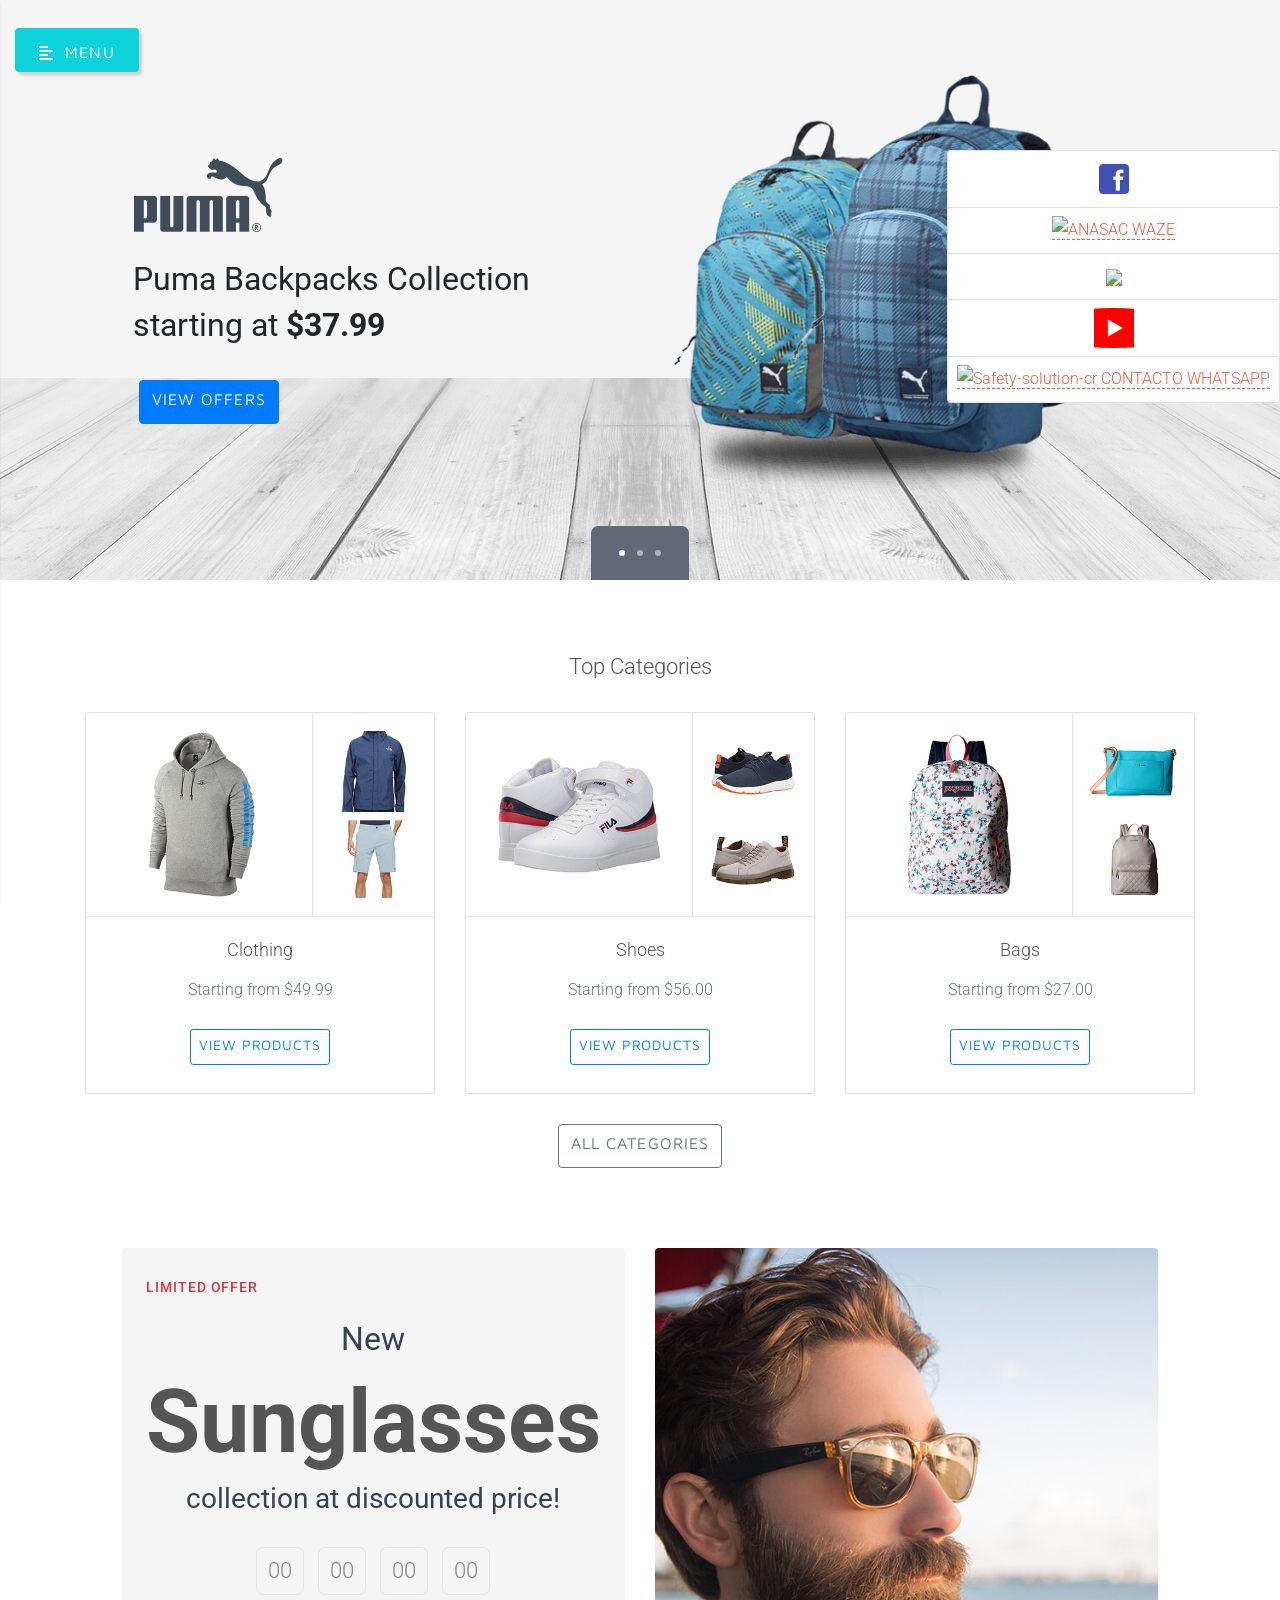
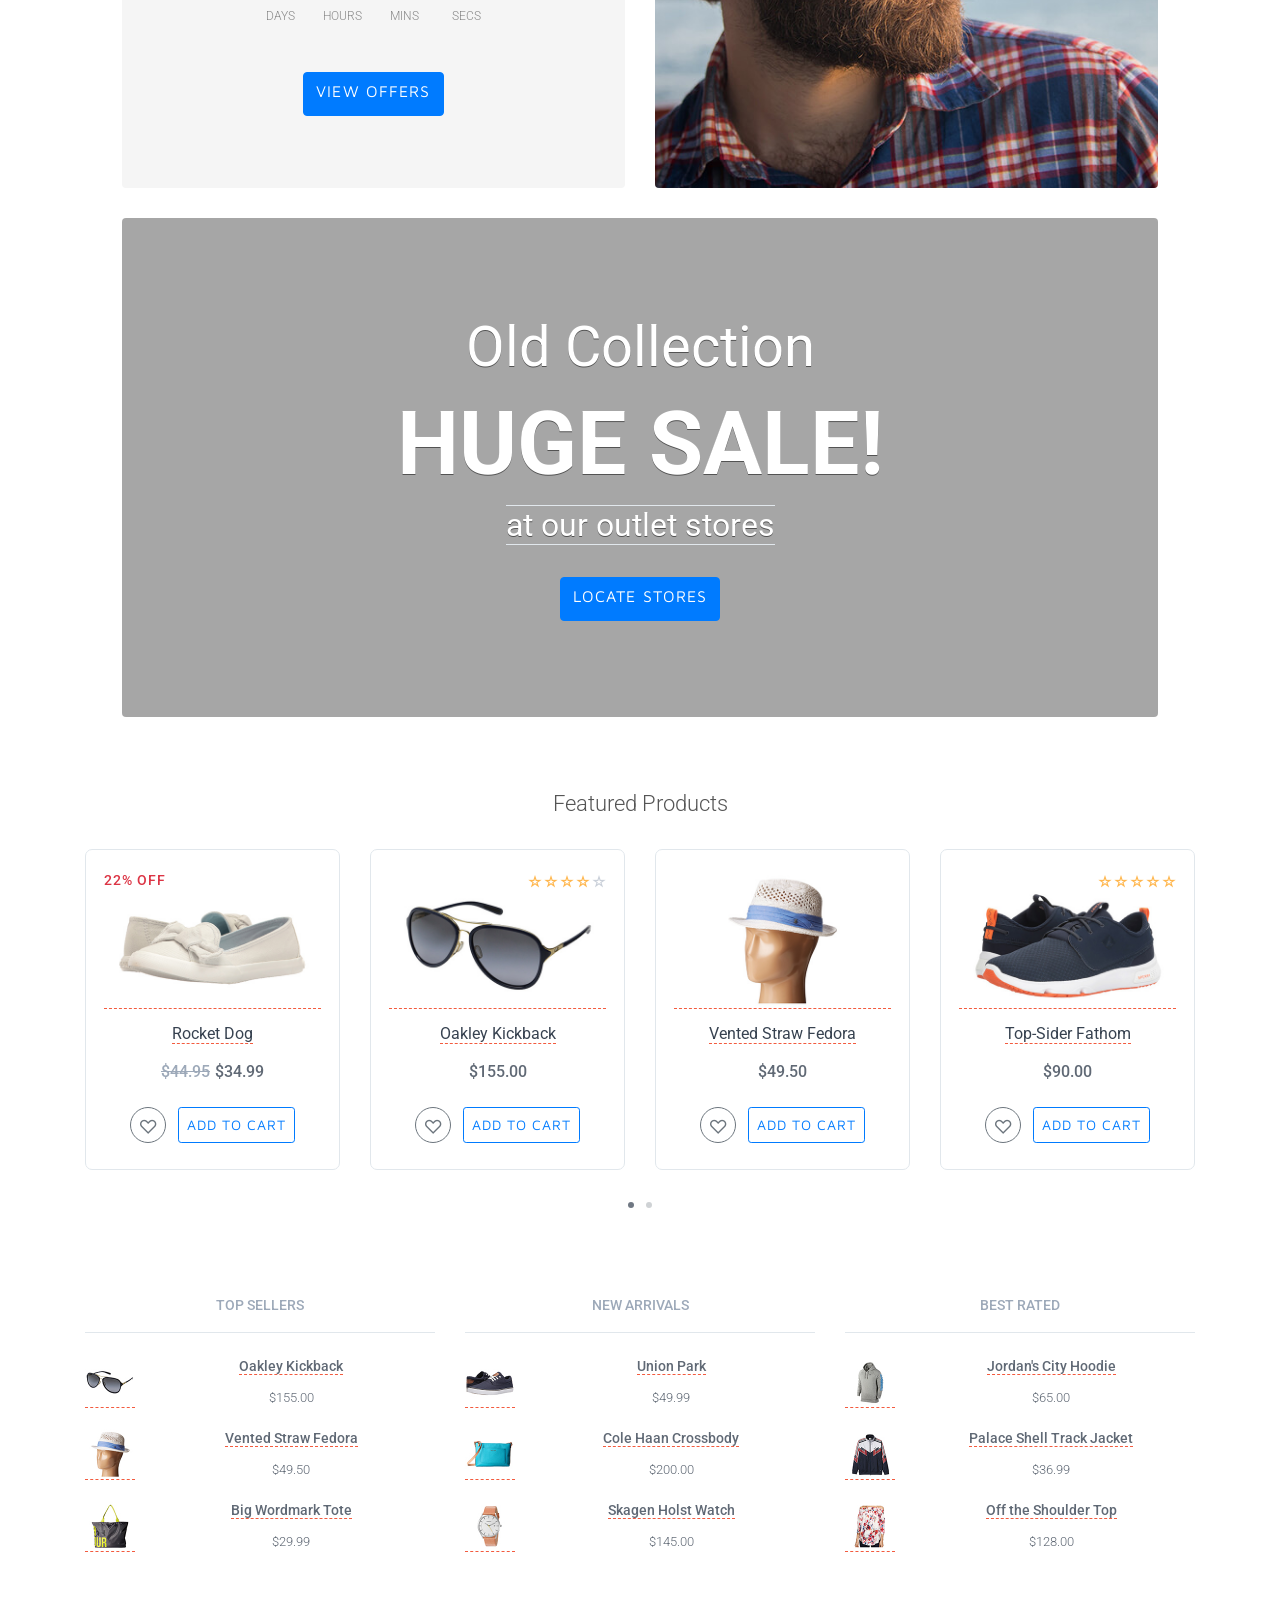
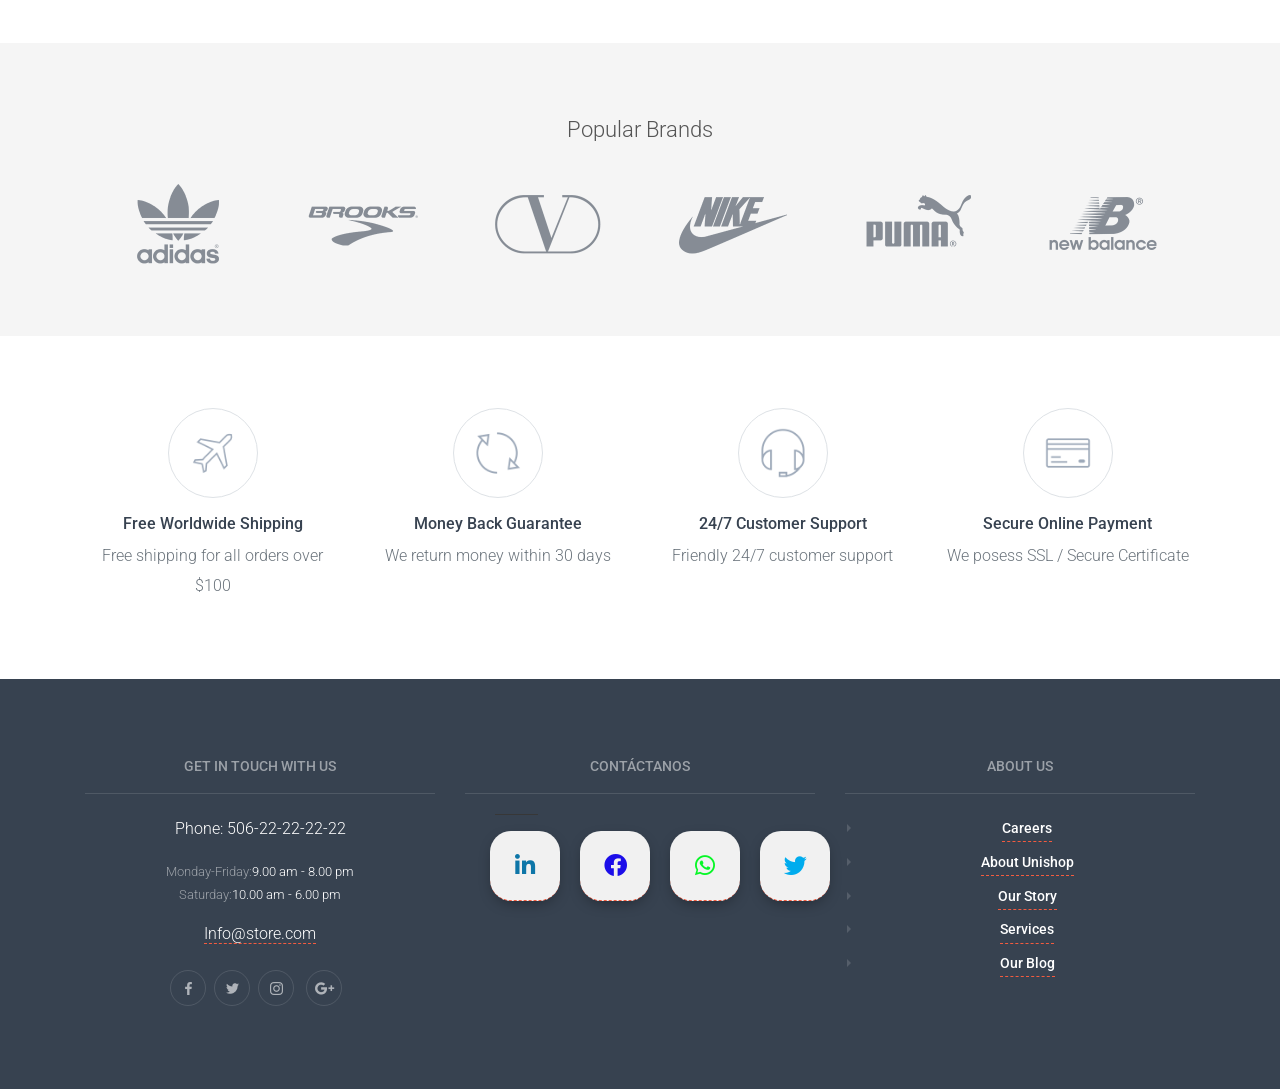
==== commit 676d5579: "second commit" ====
--- a/index.html
+++ b/index.html
@@ -2,61 +2,6 @@
 <html lang="en">
 
 <head>
-
-
-    <!-- Global site tag (gtag.js) - Google Analytics -->
-    <script async src="https://www.googletagmanager.com/gtag/js?id=UA-118308905-1"></script>
-    <script>
-        window.dataLayer = window.dataLayer || [];
-
-        function gtag() {
-            dataLayer.push(arguments);
-        }
-        gtag('js', new Date());
-
-        gtag('config', 'UA-118308905-1');
-    </script>
-
-
-    <!-- Google Analytics Content Experiment code -->
-    <script>
-        function utmx_section() {}
-
-        function utmx() {}(function() {
-            var
-                k = '174197776-0',
-                d = document,
-                l = d.location,
-                c = d.cookie;
-            if (l.search.indexOf('utm_expid=' + k) > 0) return;
-
-            function f(n) {
-                if (c) {
-                    var i = c.indexOf(n + '=');
-                    if (i > -1) {
-                        var j = c.
-                        indexOf(';', i);
-                        return escape(c.substring(i + n.length + 1, j < 0 ? c.length : j))
-                    }
-                }
-            }
-            var x = f('__utmx'),
-                xx = f('__utmxx'),
-                h = l.hash;
-            d.write(
-                '<sc' + 'ript src="' + 'http' + (l.protocol == 'https:' ? 's://ssl' :
-                    '://www') + '.google-analytics.com/ga_exp.js?' + 'utmxkey=' + k +
-                '&utmx=' + (x ? x : '') + '&utmxx=' + (xx ? xx : '') + '&utmxtime=' + new Date().valueOf() + (h ? '&utmxhash=' + escape(h.substr(1)) : '') +
-                '" type="text/javascript" charset="utf-8"><\/sc' + 'ript>')
-        })();
-    </script>
-    <script>
-        utmx('url', 'A/B');
-    </script>
-    <!-- End of Google Analytics Content Experiment code -->
-
-
-
 
     <meta charset="utf-8">
     <title>Gloriana Makeup Store
@@ -64,187 +9,102 @@
     <link rel="stylesheet" media="screen" href="css/vendor.min.css">
     <!-- Main Template Styles-->
     <link id="mainStyles" rel="stylesheet" media="screen" href="css/styles.min.css">
+    <link rel="stylesheet" href="https://fonts.googleapis.com/css?family=Roboto:100,300,400,500&display=swap">
+    <link rel="stylesheet" href="https://stackpath.bootstrapcdn.com/bootstrap/4.3.1/css/bootstrap.min.css" integrity="sha384-ggOyR0iXCbMQv3Xipma34MD+dH/1fQ784/j6cY/iJTQUOhcWr7x9JvoRxT2MZw1T" crossorigin="anonymous">
+    <link rel="stylesheet" href="https://use.fontawesome.com/releases/v5.7.2/css/all.css" integrity="sha384-fnmOCqbTlWIlj8LyTjo7mOUStjsKC4pOpQbqyi7RrhN7udi9RwhKkMHpvLbHG9Sr" crossorigin="anonymous">
+    <link rel="stylesheet" href="css/jquery.mCustomScrollbar.min.css">
+    <link rel="stylesheet" href="css/animate.css">
+    <link rel="stylesheet" href="css/style.css">
+    <link rel="stylesheet" href="css/media-queries.css">
+
+    <!-- Favicon and touch icons -->
+    <link rel="shortcut icon" href="assets/ico/favicon.png">
+    <link rel="apple-touch-icon-precomposed" sizes="144x144" href="assets/ico/apple-touch-icon-144-precomposed.png">
+    <link rel="apple-touch-icon-precomposed" sizes="114x114" href="assets/ico/apple-touch-icon-114-precomposed.png">
+    <link rel="apple-touch-icon-precomposed" sizes="72x72" href="assets/ico/apple-touch-icon-72-precomposed.png">
+    <link rel="apple-touch-icon-precomposed" href="assets/ico/apple-touch-icon-57-precomposed.png">
     <!-- Modernizr-->
     <script src="js/modernizr.min.js"></script>
 </head>
 <!-- Body-->
 
 <body>
-    <!-- Off-Canvas Category Menu-->
-    <div class="offcanvas-container" id="shop-categories">
-        <div class="offcanvas-header">
-            <h3 class="offcanvas-title">Shop Categories</h3>
-        </div>
-        <nav class="offcanvas-menu">
-            <ul class="menu">
-                <li class="has-children"><span><a href="#">Men's Shoes</a><span class="sub-menu-toggle"></span></span>
-                    <ul class="offcanvas-submenu">
-                        <li><a href="#">Sneakers</a></li>
-                        <li><a href="#">Loafers</a></li>
-                        <li><a href="#">Boat Shoes</a></li>
-                        <li><a href="#">Sandals</a></li>
-                        <li><a href="#">View All</a></li>
-                    </ul>
+    <!-- Wrapper -->
+    <div class="wrapper">
+
+        <!-- Sidebar -->
+        <nav class="sidebar">
+
+            <!-- close sidebar menu -->
+            <div class="dismiss">
+                <i class="fas fa-arrow-left"></i>
+            </div>
+
+            <div class="logo">
+                <h3><a href="index.html">Bootstrap 4 Template with Sidebar Menu</a></h3>
+                <img class="d-inline-block w-15 mb-4" src="img\logo\GLORIANA.JPG" alt="">
+            </div>
+
+            <ul class="list-unstyled menu-elements">
+                <li class="active">
+                    <a class="scroll-link" href="#top-content"><i class="fas fa-home"></i> Home</a>
                 </li>
-                <li class="has-children"><span><a href="#">Women's Shoes</a><span class="sub-menu-toggle"></span></span>
-                    <ul class="offcanvas-submenu">
-                        <li><a href="#">Sandals</a></li>
-                        <li><a href="#">Flats</a></li>
-                        <li><a href="#">Sneakers</a></li>
-                        <li><a href="#">Heels</a></li>
-                        <li><a href="#">View All</a></li>
-                    </ul>
+                <li>
+                    <a class="scroll-link" href="#section-1"><i class="fas fa-cog"></i> What we do</a>
                 </li>
-                <li class="has-children"><span><a href="#">Men's Clothing</a><span class="sub-menu-toggle"></span></span>
-                    <ul class="offcanvas-submenu">
-                        <li><a href="#">Shirts &amp; Tops</a></li>
-                        <li><a href="#">Pants</a></li>
-                        <li><a href="#">Jackets</a></li>
-                        <li><a href="#">View All</a></li>
-                    </ul>
+                <li>
+                    <a class="scroll-link" href="#section-2"><i class="fas fa-user"></i> About us</a>
                 </li>
-                <li class="has-children"><span><a href="#">Women's Clothing</a><span class="sub-menu-toggle"></span></span>
-                    <ul class="offcanvas-submenu">
-                        <li><a href="#">Dresses</a></li>
-                        <li><a href="#">Shirts &amp; Tops</a></li>
-                        <li><a href="#">Shorts</a></li>
-                        <li><a href="#">Swimwear</a></li>
-                        <li><a href="#">View All</a></li>
-                    </ul>
+                <li>
+                    <a class="scroll-link" href="#section-5"><i class="fas fa-pencil-alt"></i> Portfolio</a>
                 </li>
-                <li class="has-children"><span><a href="#">Kid's Shoes</a><span class="sub-menu-toggle"></span></span>
-                    <ul class="offcanvas-submenu">
-                        <li><a href="#">Boots</a></li>
-                        <li><a href="#">Sandals</a></li>
-                        <li><a href="#">Crib Shoes</a></li>
-                        <li><a href="#">Loafers</a></li>
-                        <li><a href="#">View All</a></li>
-                    </ul>
+                <li>
+                    <a class="scroll-link" href="#section-6"><i class="fas fa-envelope"></i> Contact us</a>
                 </li>
-                <li class="has-children"><span><a href="#">Bags</a><span class="sub-menu-toggle"></span></span>
-                    <ul class="offcanvas-submenu">
-                        <li><a href="#">Handbags</a></li>
-                        <li><a href="#">Backpacks</a></li>
-                        <li><a href="#">Luggage</a></li>
-                        <li><a href="#">Wallets</a></li>
-                        <li><a href="#">View All</a></li>
-                    </ul>
-                </li>
-                <li class="has-children"><span><a href="#">Accessories</a><span class="sub-menu-toggle"></span></span>
-                    <ul class="offcanvas-submenu">
-                        <li><a href="#">Sunglasses</a></li>
-                        <li><a href="#">Hats</a></li>
-                        <li><a href="#">Watches</a></li>
-                        <li><a href="#">Jewelry</a></li>
-                        <li><a href="#">Belts</a></li>
-                        <li><a href="#">View All</a></li>
+                <li>
+                    <a href="#otherSections" data-toggle="collapse" aria-expanded="false" class="dropdown-toggle" role="button" aria-controls="otherSections">
+                        <i class="fas fa-sync"></i>Makeup Brands
+                    </a>
+                    <ul class="collapse list-unstyled" id="otherSections">
+                        <li>
+                            <a class="scroll-link" href="#section-3">Loreal</a>
+                        </li>
+                        <li>
+                            <a class="scroll-link" href="#section-4">Clinic</a>
+                        </li>
                     </ul>
                 </li>
             </ul>
+
+            <div class="to-top">
+                <a class="btn btn-primary btn-customized-3" href="#" role="button">
+                    <i class="fas fa-arrow-up"></i> Top
+                </a>
+            </div>
+
+            <div class="dark-light-buttons">
+                <a class="btn btn-primary btn-customized-4 btn-customized-dark" href="#" role="button">Dark</a>
+                <a class="btn btn-primary btn-customized-4 btn-customized-light" href="#" role="button">Light</a>
+            </div>
+
         </nav>
+        <!-- End sidebar -->
+
+        <!-- Dark overlay -->
+        <div class="overlay"></div>
+
+        <!-- Content -->
+        <div class="content">
+
+            <!-- open sidebar menu -->
+            <a class="btn btn-primary btn-customized open-menu" href="#" role="button">
+                <i class="fas fa-align-left"></i> <span>Menu</span>
+            </a>
+        </div>
+        <!-- End content -->
+
     </div>
-    <!-- Topbar-->
-    <div class="topbar">
-        <div class="topbar-column"><a class="hidden-md-down" href="mailto:support@unishop.com"><i class="icon-mail"></i>&nbsp; support@unishop.com</a><a class="hidden-md-down" href="tel:00331697720"><i class="icon-bell"></i>&nbsp; 00 33 169 7720</a><a class="social-button sb-facebook shape-none sb-dark"
-                href="#" target="_blank"><i class="socicon-facebook"></i></a><a class="social-button sb-twitter shape-none sb-dark" href="#" target="_blank"><i class="socicon-twitter"></i></a><a class="social-button sb-instagram shape-none sb-dark" href="#"
-                target="_blank"><i class="socicon-instagram"></i></a><a class="social-button sb-pinterest shape-none sb-dark" href="#" target="_blank"><i class="socicon-pinterest"></i></a>
-        </div>
-        <div class="topbar-column"><a class="hidden-md-down" href="#"><i class="icon-download"></i>&nbsp; Get mobile app</a>
-            <div class="lang-currency-switcher-wrap">
-                <div class="lang-currency-switcher dropdown-toggle"><span class="language"><img alt="English" src="img/flags/GB.png"></span><span class="currency">$ USD</span></div>
-                <div class="dropdown-menu">
-                    <div class="currency-select">
-                        <select class="form-control form-control-rounded form-control-sm">
-                <option value="usd">$ USD</option>
-                <option value="usd">€ EUR</option>
-                <option value="usd">£ UKP</option>
-                <option value="usd">¥ JPY</option>
-              </select>
-                    </div>
-                    <a class="dropdown-item" href="#"><img src="img/flags/FR.png" alt="Français">Français</a>
-                    <a class="dropdown-item" href="#"><img src="img/flags/DE.png" alt="Deutsch">Deutsch</a>
-                    <a class="dropdown-item" href="#"><img src="img/flags/IT.png" alt="Italiano">Italiano</a>
-                </div>
-            </div>
-        </div>
-    </div>
-    <!-- Navbar-->
-    <!-- Remove "navbar-sticky" class to make navigation bar scrollable with the page.-->
-    <header class="navbar navbar-sticky">
-        <!-- Search-->
-        <form class="site-search" method="get">
-            <input type="text" name="site_search" placeholder="Type to search...">
-            <div class="search-tools"><span class="clear-search">Clear</span><span class="close-search"><i class="icon-cross"></i></span></div>
-        </form>
-        <div class="site-branding">
-            <div class="inner">
-                <!-- Off-Canvas Toggle (#shop-categories)-->
-                <a class="offcanvas-toggle cats-toggle" href="#shop-categories" data-toggle="offcanvas"></a>
-                <!-- Off-Canvas Toggle (#mobile-menu)-->
-                <a class="offcanvas-toggle menu-toggle" href="#mobile-menu" data-toggle="offcanvas"></a>
-                <!-- Site Logo-->
-                <a class="site-logo" href="index.html"><img src="img/logo/logo.png" alt="Unishop"></a>
-            </div>
-        </div>
-        <!-- Main Navigation-->
-        <nav class="site-menu">
-            <ul>
-                <li class="has-megamenu active"><a href="index.html"><span>Home</span></a>
-                    <li><a href="shop-grid-ls.html"><span>Shop</span></a>
-                        <li class=""><a href="about.html"><span>About</span></a>
-        </nav>
-        <!-- Toolbar-->
-        <div class="toolbar">
-            <div class="inner">
-                <div class="tools">
-                    <div class="search"><i class="icon-search"></i></div>
-                    <div class="account">
-                        <a href="account-orders.html"></a><i class="icon-head"></i>
-                        <ul class="toolbar-dropdown">
-                            <li class="sub-menu-user">
-                                <div class="user-ava"><img src="img/account/user-ava-sm.jpg" alt="Daniel Adams">
-                                </div>
-                                <div class="user-info">
-                                    <h6 class="user-name">Daniel Adams</h6><span class="text-xs text-muted">290 Reward points</span>
-                                </div>
-                            </li>
-                            <li><a href="account-profile.html">My Profile</a></li>
-                            <li><a href="account-orders.html">Orders List</a></li>
-                            <li><a href="account-wishlist.html">Wishlist</a></li>
-                            <li class="sub-menu-separator"></li>
-                            <li>
-                                <a href="#"> <i class="icon-unlock"></i>Logout</a>
-                            </li>
-                        </ul>
-                    </div>
-                    <div class="cart">
-                        <a href="cart.html"></a><i class="icon-bag"></i><span class="count">3</span><span class="subtotal">$289.68</span>
-                        <div class="toolbar-dropdown">
-                            <div class="dropdown-product-item"><span class="dropdown-product-remove"><i class="icon-cross"></i></span>
-                                <a class="dropdown-product-thumb" href="shop-single.html"><img src="img/cart-dropdown/01.jpg" alt="Product"></a>
-                                <div class="dropdown-product-info"><a class="dropdown-product-title" href="shop-single.html">Unionbay Park</a><span class="dropdown-product-details">1 x $43.90</span></div>
-                            </div>
-                            <div class="dropdown-product-item"><span class="dropdown-product-remove"><i class="icon-cross"></i></span>
-                                <a class="dropdown-product-thumb" href="shop-single.html"><img src="img/cart-dropdown/02.jpg" alt="Product"></a>
-                                <div class="dropdown-product-info"><a class="dropdown-product-title" href="shop-single.html">Daily Fabric Cap</a><span class="dropdown-product-details">2 x $24.89</span></div>
-                            </div>
-                            <div class="dropdown-product-item"><span class="dropdown-product-remove"><i class="icon-cross"></i></span>
-                                <a class="dropdown-product-thumb" href="shop-single.html"><img src="img/cart-dropdown/03.jpg" alt="Product"></a>
-                                <div class="dropdown-product-info"><a class="dropdown-product-title" href="shop-single.html">Haan Crossbody</a><span class="dropdown-product-details">1 x $200.00</span></div>
-                            </div>
-                            <div class="toolbar-dropdown-group">
-                                <div class="column"><span class="text-lg">Total:</span></div>
-                                <div class="column text-right"><span class="text-lg text-medium">$289.68&nbsp;</span></div>
-                            </div>
-                            <div class="toolbar-dropdown-group">
-                                <div class="column"><a class="btn btn-sm btn-block btn-secondary" href="cart.html">View Cart</a></div>
-                                <div class="column"><a class="btn btn-sm btn-block btn-success" href="checkout-address.html">Checkout</a></div>
-                            </div>
-                        </div>
-                    </div>
-                </div>
-            </div>
-        </div>
+    <!-- End wrapper -->
     </header>
     <!-- Off-Canvas Wrapper-->
     <div class="offcanvas-wrapper">
@@ -610,28 +470,45 @@
         <footer class="site-footer">
             <div class="container">
                 <div class="row">
-                    <div class="col-lg-3 col-md-6">
+                    <div class="col-lg-4 col-md-6">
                         <!-- Contact Info-->
                         <section class="widget widget-light-skin">
                             <h3 class="widget-title">Get In Touch With Us</h3>
-                            <p class="text-white">Phone: 00 33 169 7720</p>
+                            <p class="text-white">Phone: 506-22-22-22-22</p>
                             <ul class="list-unstyled text-sm text-white">
                                 <li><span class="opacity-50">Monday-Friday:</span>9.00 am - 8.00 pm</li>
                                 <li><span class="opacity-50">Saturday:</span>10.00 am - 6.00 pm</li>
                             </ul>
-                            <p><a class="navi-link-light" href="#">support@unishop.com</a></p><a class="social-button shape-circle sb-facebook sb-light-skin" href="#"><i class="socicon-facebook"></i></a><a class="social-button shape-circle sb-twitter sb-light-skin"
+                            <p><a class="navi-link-light" href="#">Info@store.com</a></p><a class="social-button shape-circle sb-facebook sb-light-skin" href="#"><i class="socicon-facebook"></i></a><a class="social-button shape-circle sb-twitter sb-light-skin"
                                 href="#"><i class="socicon-twitter"></i></a><a class="social-button shape-circle sb-instagram sb-light-skin" href="#"><i class="socicon-instagram"></i></a>
                             <a class="social-button shape-circle sb-google-plus sb-light-skin" href="#"><i class="socicon-googleplus"></i></a>
                         </section>
                     </div>
-                    <div class="col-lg-3 col-md-6">
+                    <div class="col-lg-4 col-md-6">
                         <!-- Mobile App Buttons-->
                         <section class="widget widget-light-skin">
-                            <h3 class="widget-title">Our Mobile App</h3><a class="market-button apple-button mb-light-skin" href="#"><span class="mb-subtitle">Download on the</span><span class="mb-title">App Store</span></a><a class="market-button google-button mb-light-skin"
-                                href="#"><span class="mb-subtitle">Download on the</span><span class="mb-title">Google Play</span></a><a class="market-button windows-button mb-light-skin" href="#"><span class="mb-subtitle">Download on the</span><span class="mb-title">Windows Store</span></a>
+                            <h3 class="widget-title">Contáctanos</h3>
+                            <div class="col-xl-7 white_fonts ">
+                                <div class="user_links col-lg-5 mt-2">
+                                    <hr style="background-color: #3d3d3d; ">
+                                    <div class="row d-flex justify-content-between ">
+                                        <div class="contenedor">
+                                            <div class="redes-sociales2" id="contacto">
+                                                <a href="https://cr.linkedin.com/in/dora-salazar-psi" target="_blank" class="social linkedin" title="Linkedin"><i class="fab fa-linkedin-in"></i></a>
+                                                <a href="https://www.facebook.com/consultores.psi/" target="_blank" class="social facebook" title="Facebook"><i
+                                          class="fab fa-facebook"></i></a>
+                                                <a href="https://api.whatsapp.com/send?phone=+50688227669&amp;text=Estoy interesado en tomar tu solicitud de informacion sobre consultorias de Salud Ocupacional" target="_blank" class="social whatsapp" title="whatsapp">
+                                                    <i class="fab fa-whatsapp" aria-hidden="true"></i></a>
+                                                <a href="https://www.twitter.com " target="_blank " class="social twitter " title="Twitter "><i
+                                                      class="fab fa-twitter "></i></a>
+                                            </div>
+                                        </div>
+                                    </div>
+                                </div>
+                            </div>
                         </section>
                     </div>
-                    <div class="col-lg-3 col-md-6">
+                    <div class="col-lg-4 col-md-6">
                         <!-- About Us-->
                         <section class="widget widget-links widget-light-skin">
                             <h3 class="widget-title">About Us</h3>
@@ -644,47 +521,42 @@
                             </ul>
                         </section>
                     </div>
-                    <div class="col-lg-3 col-md-6">
-                        <!-- Account / Shipping Info-->
-                        <section class="widget widget-links widget-light-skin">
-                            <h3 class="widget-title">Account &amp; Shipping Info</h3>
-                            <ul>
-                                <li><a href="#">Your Account</a></li>
-                                <li><a href="#">Shipping Rates & Policies</a></li>
-                                <li><a href="#">Refunds & Replacements</a></li>
-                                <li><a href="#">Taxes</a></li>
-                                <li><a href="#">Delivery Info</a></li>
-                                <li><a href="#">Affiliate Program</a></li>
-                            </ul>
-                        </section>
-                    </div>
-                </div>
-                <hr class="hr-light mt-2 margin-bottom-2x">
-                <div class="row">
-                    <div class="col-md-7 padding-bottom-1x">
-                        <!-- Payment Methods-->
-                        <div class="margin-bottom-1x" style="max-width: 615px;"><img src="img/payment_methods.png" alt="Payment Methods">
-                        </div>
-                    </div>
-                    <div class="col-md-5 padding-bottom-1x">
-                        <div class="margin-top-1x hidden-md-up"></div>
-                        <!--Subscription-->
-                        <form class="subscribe-form" action="//Trilogy.us12.list-manage.com/subscribe/post?u=c7103e2c981361a6639545bd5&amp;amp;id=1194bb7544" method="post" target="_blank" novalidate>
-                            <div class="clearfix">
-                                <div class="input-group input-light">
-                                    <input class="form-control" type="email" name="EMAIL" placeholder="Your e-mail"><span class="input-group-addon"><i class="icon-mail"></i></span>
-                                </div>
-                                <!-- real people should not fill this in and expect good things - do not remove this or risk form bot signups-->
-                                <div style="position: absolute; left: -5000px;" aria-hidden="true">
-                                    <input type="text" name="b_c7103e2c981361a6639545bd5_1194bb7544" tabindex="-1">
-                                </div>
-                                <button class="btn btn-primary" type="submit"><i class="icon-check"></i></button>
-                            </div><span class="form-text text-sm text-white opacity-50">Subscribe to our Newsletter to receive early discount offers, latest news, sales and promo information.</span>
-                        </form>
-                    </div>
                 </div>
             </div>
         </footer>
+        <div class="container-fluid">
+            <div class="redes-sociales ">
+                <ul class="list-group text-center text-white ">
+                    <li class="list-group-item ">
+                        <a data-toggle="tooltip " data-placement="left " title=" " href="https://www.facebook.com/consultores.psi/ " target="_blank " class="text-white " data-original-title="Siguenos a nuestra comunidad de Facebook ">
+                            <img src="[data-uri]"
+                                width="35 " alt=" " style="width:30px;height:40px;object-fit:cover;object-position:50% 50%"></a>
+                    </li>
+                    <li class="list-group-item " title="¡Visítanos! ¿Cómo llegar?">
+                        <a data-testid="linkElement " href="https://www.waze.com/es/live-map/directions/microsoft-plaza-roble-guachipelin,-escazu?to=place.w.180748387.1807811554.3573136 " target="_blank " rel="noopener " class="_2edl5 " width="35 " alt=" ">
+                            <wix-image id="img " class=" " data-image-info="{&quot;containerId&quot;:&quot;if35yljk&quot;,&quot;displayMode&quot;:&quot;fill&quot;,&quot;imageData&quot;:{&quot;width&quot;:411,&quot;height&quot;:411,&quot;uri&quot;:&quot;74824e_78678cd6025c48c881fae49690d21a71~mv2.png&quot;,&quot;name&quot;:&quot;waze-icon-png.png&quot;,&quot;displayMode&quot;:&quot;fill&quot;,&quot;quality&quot;:{&quot;unsharpMask&quot;:{&quot;radius&quot;:0.66,&quot;amount&quot;:1,&quot;threshold&quot;:0.01}}}} "
+                                data-bg-effect-name=" " data-is-svg="false " data-is-svg-mask="false " data-image-zoomed=" " data-has-ssr-src="true "><img src="https://crocodilemantour.com/wp-content/uploads/2020/09/waze-icon-png.png " alt="ANASAC
+                          WAZE " style="width:60px;height:60px;object-fit:cover;object-position:50% 50% " /></wix-image>
+                        </a>
+                    </li>
+                    <li class="list-group-item ">
+                        <a><img src="https://upload.wikimedia.org/wikipedia/commons/thumb/a/a5/Instagram_icon.png/2048px-Instagram_icon.png" width="35 " alt=" " style="width:30px;height:40px;object-fit:cover;object-position:50% 50%"></a>
+                    </li>
+                    <li class="list-group-item ">
+                        <a><img src="[data-uri]"
+                                width="35 " alt=" " style="width:30px;height:40px;object-fit:cover;object-position:50% 50%"></a>
+                    </li>
+                    <li class="list-group-item" title=" ¡Comunícate con nosotros! ">
+                        <a data-testid="linkElement " href="https://wa.me/50688227669 " target="_blank " rel="noopener " class="_2edl5 ">
+                            <wix-image id="img_comp-kaers49j " class="rca7A _2ztx1 " data-image-info="{&quot;containerId&quot;:&quot;comp-kaers49j&quot;,&quot;displayMode&quot;:&quot;fill&quot;,&quot;imageData&quot;:{&quot;width&quot;:3840,&quot;height&quot;:2160,&quot;uri&quot;:&quot;74824e_4225d13142aa42b79474b077c1259a9e~mv2.png&quot;,&quot;name&quot;:&quot;WhatsApp-logo.png&quot;,&quot;displayMode&quot;:&quot;fill&quot;,&quot;quality&quot;:{&quot;unsharpMask&quot;:{&quot;radius&quot;:0.66,&quot;amount&quot;:1,&quot;threshold&quot;:0.01}}}} "
+                                data-bg-effect-name=" " data-is-svg="false " data-is-svg-mask="false " data-image-zoomed=" " data-has-ssr-src="true "><img src="https://logodownload.org/wp-content/uploads/2015/04/whatsapp-logo-1.png " alt="Safety-solution-cr CONTACTO WHATSAPP
+                  " style="width:30px;height:40px;object-fit:cover;object-position:50% 50% " /></wix-image>
+                        </a>
+                    </li>
+
+                </ul>
+            </div>
+        </div>
     </div>
     <!-- Back To Top Button--><a class="scroll-to-top-btn" href="#"><i class="icon-arrow-up"></i></a>
     <!-- Backdrop-->
@@ -693,7 +565,18 @@
     <script src="js/vendor.min.js"></script>
     <script src="js/scripts.min.js"></script>
     <!-- Customizer scripts-->
-    <script src="customizer/customizer.min.js"></script>
+    <!-- Javascript -->
+    <script src="js/jquery-3.3.1.min.js"></script>
+    <script src="js/jquery-migrate-3.0.0.min.js"></script>
+    <script src="https://cdnjs.cloudflare.com/ajax/libs/popper.js/1.14.7/umd/popper.min.js" integrity="sha384-UO2eT0CpHqdSJQ6hJty5KVphtPhzWj9WO1clHTMGa3JDZwrnQq4sF86dIHNDz0W1" crossorigin="anonymous"></script>
+    <script src="https://stackpath.bootstrapcdn.com/bootstrap/4.3.1/js/bootstrap.min.js" integrity="sha384-JjSmVgyd0p3pXB1rRibZUAYoIIy6OrQ6VrjIEaFf/nJGzIxFDsf4x0xIM+B07jRM" crossorigin="anonymous"></script>
+    <script src="js/jquery.backstretch.min.js"></script>
+    <script src="js/wow.min.js"></script>
+    <script src="js/jquery.waypoints.min.js"></script>
+    <script src="js/jquery.mCustomScrollbar.concat.min.js"></script>
+    <script src="js/scripts.js"></script>
 </body>
 
+</html>
+
 </html>
--- a/css/styles.min.css
+++ b/css/styles.min.css
@@ -185,7 +185,7 @@
 .offcanvas-menu {
     position: relative;
     width: 100%;
-    overflow: hidden
+    overflow: visible;
 }
 
 .offcanvas-menu ul {
@@ -234,7 +234,7 @@
 
 .offcanvas-menu ul li.back-btn>a {
     background-color: #313b47;
-    color: #fff
+    color: rgb(214, 27, 27)
 }
 
 .offcanvas-menu ul li.back-btn>a::before {
@@ -277,7 +277,7 @@
     height: calc(100% - 1px);
     transition: background-color .3s;
     border-left: 1px solid rgba(255, 255, 255, 0.12);
-    color: rgba(255, 255, 255, 0.75);
+    color: rgba(255, 255, 255, 0.1);
     cursor: pointer;
     z-index: 1
 }
@@ -381,10 +381,10 @@
 
 body {
     background-position: center;
-    background-color: #fff;
+    background-color: rgb(167, 11, 11);
     background-repeat: no-repeat;
     background-size: cover;
-    color: #606975;
+    color: #f3f6fa;
     font-family: "Maven Pro", Helvetica, Arial, sans-serif;
     font-size: 14px;
     font-weight: normal;
@@ -5351,7 +5351,7 @@
         left: -48px
     }
     .offcanvas-open .sidebar-toggle {
-        display: none
+        display: none;
     }
 }
 
@@ -6590,7 +6590,7 @@
 }
 
 .offcanvas-toggle.menu-toggle {
-    display: none
+    display: none;
 }
 
 .site-menu {
--- a/css/style.css
+++ b/css/style.css
@@ -0,0 +1,703 @@
+body {
+    font-family: 'Roboto', sans-serif;
+    font-size: 16px;
+    font-weight: 300;
+    color: #888;
+    line-height: 30px;
+    text-align: center;
+}
+
+strong {
+    font-weight: 500;
+}
+
+a {
+    color: #f35b3f;
+    border-bottom: 1px dashed #f35b3f;
+    text-decoration: none;
+    transition: all .3s;
+}
+
+a:hover,
+a:focus {
+    color: #f35b3f;
+    border: 0;
+    text-decoration: none;
+}
+
+h1,
+h2 {
+    margin-top: 10px;
+    font-size: 38px;
+    font-weight: 100;
+    color: #555;
+    line-height: 50px;
+}
+
+h3 {
+    font-size: 22px;
+    font-weight: 300;
+    color: #555;
+    line-height: 30px;
+}
+
+h4 {
+    font-size: 18px;
+    font-weight: 300;
+    color: #555;
+    line-height: 26px;
+}
+
+img {
+    max-width: 100%;
+}
+
+.medium-paragraph {
+    font-size: 18px;
+    line-height: 34px;
+}
+
+::-moz-selection {
+    background: #f35b3f;
+    color: #fff;
+    text-shadow: none;
+}
+
+::selection {
+    background: #f35b3f;
+    color: #fff;
+    text-shadow: none;
+}
+
+
+/***** Wrapper *****/
+
+.wrapper {
+    display: block;
+}
+
+
+/***** Sidebar *****/
+
+.sidebar {
+    width: 250px;
+    height: 100vh;
+    position: fixed;
+    top: 0;
+    left: -255px;
+    z-index: 999;
+    background: #333;
+    color: #fff;
+    transition: all .3s;
+    box-shadow: 3px 3px 3px rgba(51, 51, 51, 0.5);
+    text-align: left;
+}
+
+.sidebar.active {
+    left: 0;
+}
+
+.dismiss {
+    width: 35px;
+    height: 35px;
+    position: absolute;
+    top: 10px;
+    right: 10px;
+    transition: all .3s;
+    background: #444;
+    border-radius: 4px;
+    text-align: center;
+    line-height: 35px;
+    cursor: pointer;
+}
+
+.dismiss:hover,
+.dismiss:focus {
+    background: #555;
+    color: #fff;
+}
+
+.sidebar .logo {
+    padding: 40px 20px;
+    border-bottom: 1px solid #444;
+    transition: all .3s;
+}
+
+.sidebar .logo a {
+    display: inline-block;
+    width: 172px;
+    height: 34px;
+    background: url(../img/logo.png) left top no-repeat;
+    border: 0;
+    text-indent: -999999px;
+}
+
+.sidebar ul.menu-elements {
+    padding: 10px 0;
+    border-bottom: 1px solid #444;
+    transition: all .3s;
+}
+
+.sidebar ul li a {
+    display: block;
+    padding: 10px 20px;
+    border: 0;
+    color: #fff;
+}
+
+.sidebar ul li a:hover,
+.sidebar ul li a:focus,
+.sidebar ul li.active>a:hover,
+.sidebar ul li.active>a:focus {
+    outline: 0;
+    background: #555;
+    color: #fff;
+}
+
+.sidebar ul li a i {
+    margin-right: 5px;
+}
+
+.sidebar ul li.active>a,
+a[aria-expanded="true"] {
+    background: #444;
+    color: #fff;
+}
+
+.sidebar ul ul a {
+    background: #444;
+    padding-left: 30px;
+    font-size: 14px;
+}
+
+.sidebar ul ul li.active>a {
+    background: #555;
+}
+
+.sidebar a[data-toggle="collapse"] {
+    position: relative;
+}
+
+.sidebar .dropdown-toggle::after {
+    display: block;
+    position: absolute;
+    top: 50%;
+    right: 20px;
+    transform: translateY(-50%);
+}
+
+.sidebar .to-top {
+    padding: 20px;
+    text-align: center;
+}
+
+.sidebar .dark-light-buttons {
+    padding: 10px 20px 30px 20px;
+    text-align: center;
+}
+
+
+/* sidebar light */
+
+.sidebar.light {
+    background: #fff;
+    color: #888;
+}
+
+.sidebar.light .dismiss {
+    background: #ddd;
+    color: #888;
+}
+
+.sidebar.light .dismiss:hover,
+.sidebar.light .dismiss:focus {
+    background: #ccc;
+    color: #888;
+}
+
+.sidebar.light .logo {
+    border-color: #eee;
+}
+
+.sidebar.light .logo a {
+    background-image: url(../img/logo-dark.png);
+}
+
+.sidebar.light ul.menu-elements {
+    border-color: #eee;
+}
+
+.sidebar.light ul li a {
+    color: #888;
+}
+
+.sidebar.light ul li a:hover,
+.sidebar.light ul li a:focus,
+.sidebar.light ul li.active>a:hover,
+.sidebar.light ul li.active>a:focus {
+    background: #ccc;
+    color: #888;
+}
+
+.sidebar.light ul li.active>a,
+.sidebar.light a[aria-expanded="true"] {
+    background: #ddd;
+    color: #888;
+}
+
+.sidebar.light ul ul a {
+    background: #ddd;
+}
+
+.sidebar.light ul ul li.active>a {
+    background: #ccc;
+}
+
+.sidebar.light a.btn-customized-3 {
+    background: #ddd;
+    color: #888;
+}
+
+.sidebar.light a.btn-customized-3:hover,
+.sidebar.light a.btn-customized-3:active,
+.sidebar.light a.btn-customized-3:focus,
+.sidebar.light a.btn-customized-3:active:focus,
+.sidebar.light a.btn-customized-3.active:focus,
+.sidebar.light a.btn-customized-3.btn.btn-primary:not(:disabled):not(.disabled):active,
+.sidebar.light a.btn-customized-3.btn.btn-primary:not(:disabled):not(.disabled):active:focus {
+    background: #ccc;
+    color: #888;
+}
+
+.sidebar.light a.btn-customized-4.btn-customized-dark {
+    background: #555;
+}
+
+.sidebar.light a.btn-customized-4.btn-customized-light {
+    background: #eee;
+}
+
+.sidebar.light a.btn-customized-4.btn-customized-dark:hover,
+.sidebar.light a.btn-customized-4.btn-customized-dark:active,
+.sidebar.light a.btn-customized-4.btn-customized-dark:focus,
+.sidebar.light a.btn-customized-4.btn-customized-dark:active:focus,
+.sidebar.light a.btn-customized-4.btn-customized-dark.active:focus,
+.sidebar.light a.btn-customized-4.btn-customized-dark.btn.btn-primary:not(:disabled):not(.disabled):active,
+.sidebar.light a.btn-customized-4.btn-customized-dark.btn.btn-primary:not(:disabled):not(.disabled):active:focus {
+    background: #ccc;
+    color: #fff;
+}
+
+.sidebar.light a.btn-customized-4.btn-customized-light:hover,
+.sidebar.light a.btn-customized-4.btn-customized-light:active,
+.sidebar.light a.btn-customized-4.btn-customized-light:focus,
+.sidebar.light a.btn-customized-4.btn-customized-light:active:focus,
+.sidebar.light a.btn-customized-4.btn-customized-light.active:focus,
+.sidebar.light a.btn-customized-4.btn-customized-light.btn.btn-primary:not(:disabled):not(.disabled):active,
+.sidebar.light a.btn-customized-4.btn-customized-light.btn.btn-primary:not(:disabled):not(.disabled):active:focus {
+    background: #ccc;
+    color: #fff;
+}
+
+
+/***** Dark overlay *****/
+
+.overlay {
+    display: none;
+    position: fixed;
+    width: 100vw;
+    height: 100vh;
+    background: rgba(51, 51, 51, 0.7);
+    z-index: 998;
+    opacity: 0;
+    transition: all .5s ease-in-out;
+}
+
+.overlay.active {
+    display: block;
+    opacity: 1;
+}
+
+
+/***** Content *****/
+
+.content {
+    width: 100%;
+    transition: all 0.3s;
+}
+
+.open-menu {
+    position: fixed;
+    top: 20px;
+    left: 10px;
+    z-index: 997;
+    box-shadow: 3px 3px 3px rgba(51, 51, 51, 0.2);
+}
+
+.open-menu.btn-customized,
+.open-menu.btn-customized:hover,
+.open-menu.btn-customized:active,
+.open-menu.btn-customized:focus,
+.open-menu.btn-customized:active:focus,
+.open-menu.btn-customized.active:focus,
+.open-menu.btn-customized.btn.btn-primary:not(:disabled):not(.disabled):active,
+.open-menu.btn-customized.btn.btn-primary:not(:disabled):not(.disabled):active:focus {
+    box-shadow: 3px 3px 3px rgba(51, 51, 51, 0.2);
+}
+
+
+/***** Buttons *****/
+
+a.btn-customized {
+    margin-left: 5px;
+    margin-right: 5px;
+    padding: .75rem 1.5rem;
+    background: #0fd3da;
+    border: 0;
+    border-radius: 4px;
+    font-size: 16px;
+    font-weight: 300;
+    color: #fff;
+    box-shadow: none;
+}
+
+a.btn-customized:hover,
+a.btn-customized:active,
+a.btn-customized:focus,
+a.btn-customized:active:focus,
+a.btn-customized.active:focus,
+a.btn-customized.btn.btn-primary:not(:disabled):not(.disabled):active,
+a.btn-customized.btn.btn-primary:not(:disabled):not(.disabled):active:focus {
+    outline: 0;
+    background: #cd533d;
+    background: rgba(243, 91, 63, 0.7);
+    border: 0;
+    color: #fff;
+    box-shadow: none;
+}
+
+a.btn-customized-2 {
+    margin-left: 5px;
+    margin-right: 5px;
+    padding: .75rem 1.5rem;
+    background: #fff;
+    border: 0;
+    border-radius: 4px;
+    font-size: 16px;
+    font-weight: 300;
+    color: #555;
+    box-shadow: none;
+}
+
+a.btn-customized-2:hover,
+a.btn-customized-2:active,
+a.btn-customized-2:focus,
+a.btn-customized-2:active:focus,
+a.btn-customized-2.active:focus,
+a.btn-customized-2.btn.btn-primary:not(:disabled):not(.disabled):active,
+a.btn-customized-2.btn.btn-primary:not(:disabled):not(.disabled):active:focus {
+    outline: 0;
+    background: #ccc;
+    background: rgba(255, 255, 255, 0.5);
+    border: 0;
+    color: #555;
+    box-shadow: none;
+}
+
+a.btn-customized-3 {
+    display: inline-block;
+    width: 100%;
+    margin: 0;
+    padding: .75rem 1.5rem;
+    background: #444;
+    border: 0;
+    border-radius: 4px;
+    font-size: 16px;
+    font-weight: 300;
+    color: #fff;
+    box-shadow: none;
+}
+
+a.btn-customized-3:hover,
+a.btn-customized-3:active,
+a.btn-customized-3:focus,
+a.btn-customized-3:active:focus,
+a.btn-customized-3.active:focus,
+a.btn-customized-3.btn.btn-primary:not(:disabled):not(.disabled):active,
+a.btn-customized-3.btn.btn-primary:not(:disabled):not(.disabled):active:focus {
+    outline: 0;
+    background: #555;
+    border: 0;
+    color: #fff;
+    box-shadow: none;
+}
+
+a.btn-customized i,
+a.btn-customized-2 i,
+a.btn-customized-3 i {
+    margin-right: 5px;
+}
+
+a.btn-customized-4 {
+    display: inline-block;
+    width: 28px;
+    height: 28px;
+    margin: 0 3px;
+    padding: 0;
+    background: #444;
+    border: 0;
+    border-radius: 50%;
+    font-size: 16px;
+    font-weight: 300;
+    color: #fff;
+    box-shadow: none;
+    text-indent: -999999px;
+}
+
+a.btn-customized-4.btn-customized-dark {
+    background: #222;
+}
+
+a.btn-customized-4.btn-customized-light {
+    background: #fff;
+}
+
+a.btn-customized-4.btn-customized-dark:hover,
+a.btn-customized-4.btn-customized-dark:active,
+a.btn-customized-4.btn-customized-dark:focus,
+a.btn-customized-4.btn-customized-dark:active:focus,
+a.btn-customized-4.btn-customized-dark.active:focus,
+a.btn-customized-4.btn-customized-dark.btn.btn-primary:not(:disabled):not(.disabled):active,
+a.btn-customized-4.btn-customized-dark.btn.btn-primary:not(:disabled):not(.disabled):active:focus {
+    outline: 0;
+    background: #555;
+    border: 0;
+    color: #fff;
+    box-shadow: none;
+}
+
+a.btn-customized-4.btn-customized-light:hover,
+a.btn-customized-4.btn-customized-light:active,
+a.btn-customized-4.btn-customized-light:focus,
+a.btn-customized-4.btn-customized-light:active:focus,
+a.btn-customized-4.btn-customized-light.active:focus,
+a.btn-customized-4.btn-customized-light.btn.btn-primary:not(:disabled):not(.disabled):active,
+a.btn-customized-4.btn-customized-light.btn.btn-primary:not(:disabled):not(.disabled):active:focus {
+    outline: 0;
+    background: #555;
+    border: 0;
+    color: #fff;
+    box-shadow: none;
+}
+
+
+/***** General style, all sections *****/
+
+.section-container {
+    margin: 0 auto;
+    padding-bottom: 80px;
+}
+
+.section-container-gray-bg {
+    background: #f8f8f8;
+}
+
+.section-container-image-bg,
+.section-container-image-bg h2,
+.section-container-image-bg h3 {
+    color: #fff;
+}
+
+.section-container-image-bg .divider-1 span {
+    border-color: #fff;
+    border-color: rgba(255, 255, 255, 0.8);
+}
+
+.section-description {
+    margin-top: 60px;
+    padding-bottom: 10px;
+}
+
+.section-description p {
+    margin-top: 20px;
+    padding: 0 120px;
+}
+
+.section-container-image-bg .section-description p {
+    opacity: 0.8;
+}
+
+.section-bottom-button {
+    padding-top: 20px;
+}
+
+
+/***** Divider *****/
+
+.divider-1 span {
+    display: inline-block;
+    width: 200px;
+    border-bottom: 1px dotted #aaa;
+}
+
+
+/***** Footer *****/
+
+footer {
+    padding: 40px 0;
+}
+
+.redes-sociales {
+    opacity: 1;
+    position: fixed;
+    top: 150px;
+    right: 0;
+    cursor: pointer;
+    z-index: 1000;
+    transition: opacity .5s, background-color .5s;
+    -moz-transition: opacity .5s, background-color .5s;
+    -webkit-transition: opacity .5s, background-color .5s;
+}
+
+.redes-sociales img {
+    width: 40px !important;
+}
+
+.redes-sociales .list-group-item {
+    padding: 8px 9px !important;
+}
+
+.loading-container {
+    display: flex;
+    justify-content: center;
+    align-items: center;
+    height: calc(100vh - 56px);
+    position: absolute;
+    width: 100vw;
+    z-index: 1000;
+    background: rgba(0, 0, 0, 0.3);
+}
+
+.contenedor .redes-sociales2 {
+    display: flex;
+    justify-content: center;
+    margin-bottom: 1rem;
+    text-align: center;
+}
+
+.contenedor .redes-sociales2 .social {
+    width: 4.375rem;
+    height: 4.375rem;
+    background: #f1f1f1;
+    margin: 0 0.625rem;
+    border-radius: 30%;
+    box-shadow: 0 0.3125rem 0.9375rem -0.3125rem #00000070;
+    overflow: hidden;
+    position: relative;
+}
+
+.contenedor .redes-sociales2 .social i {
+    line-height: 4.375rem;
+    font-size: 1.4375rem;
+    transition: 0.2s linear;
+}
+
+.contenedor .redes-sociales2 .linkedin {
+    color: #0e76a8;
+}
+
+.contenedor .redes-sociales2 .instagram {
+    color: #bc2a8d;
+}
+
+.contenedor .redes-sociales2 .twitter {
+    color: #00acee;
+}
+
+.contenedor .redes-sociales2 .whatsapp {
+    color: #06f726;
+}
+
+.contenedor .redes-sociales2 .facebook {
+    color: #1c0ee9;
+}
+
+.contenedor .redes-sociales2 .social:hover i {
+    transform: scale(1.3);
+    color: #ffffff;
+}
+
+.contenedor .redes-sociales2 .social::before {
+    content: "";
+    position: absolute;
+    width: 120%;
+    height: 120%;
+    transform: rotate(45deg);
+    left: -110%;
+    top: 90%;
+}
+
+.contenedor .redes-sociales2 .linkedin::before {
+    background: #0e76a8;
+}
+
+.contenedor .redes-sociales2 .instagram::before {
+    background: #bc2a8d;
+}
+
+.contenedor .redes-sociales2 .twitter::before {
+    background: #00acee;
+}
+
+.contenedor .redes-sociales2 .whatsapp::before {
+    background: #06f726;
+}
+
+.contenedor .redes-sociales2 .facebook::before {
+    background: #1c0ee9;
+}
+
+.contenedor .redes-sociales2 .social:hover::before {
+    animation: aaa 0.7s 1;
+    top: -10%;
+    left: -10%;
+}
+
+@keyframes aaa {
+    0% {
+        left: -110%;
+        top: 90%;
+    }
+    50% {
+        left: 10%;
+        top: -30%;
+    }
+    100% {
+        top: -10%;
+        left: -10%;
+    }
+}
+
+.links_left ul {
+    padding-left: 10px;
+}
+
+.links_left ul li {
+    color: #696969;
+}
+
+.links_left ul li a {
+    color: #696969;
+}
+
+.links_right ul {
+    padding-left: 10px;
+}
+
+.links_right ul li a {
+    color: #696969;
+}
+
+.links_right ul li {
+    color: #696969;
+}
--- a/css/media-queries.css
+++ b/css/media-queries.css
@@ -0,0 +1,69 @@
+
+@media (min-width: 992px) and (max-width: 1199px) {
+	
+	.section-1-box .section-1-box-icon { width: 60px; height: 60px; font-size: 32px; line-height: 60px; }
+	
+}
+
+@media (min-width: 768px) and (max-width: 991px) {
+
+	.section-description p { padding: 0; }
+	
+	.section-1-box .section-1-box-icon { width: 50px; height: 50px; font-size: 26px; line-height: 50px; }
+	
+	.section-3-box .section-3-box-icon { width: 50px; height: 50px; font-size: 26px; line-height: 50px; }
+
+}
+
+@media (max-width: 767px) {
+	
+	.top-content { padding: 20px 0 100px 0; }
+	.top-content h1 { font-size: 22px; }
+	.top-content .description { margin: 10px 0 0 0; }
+	.top-content a.btn { margin: 5px; }
+	
+	.section-description p { padding: 0; }
+	
+	.section-1-container { padding-bottom: 60px; }
+	.section-1-box { text-align: center; }
+	.section-1-box h3 { margin-top: 20px; padding-top: 10px; }
+	
+	.section-3-box { text-align: center; }
+	.section-3-box h3 { margin-top: 20px; padding-top: 10px; }
+	
+	.section-5-box { text-align: center; }
+	
+	.section-6-box { text-align: center; }
+	.section-6-social a { margin: 0 5px 10px 5px; }
+	.section-6-form { margin-bottom: 30px; text-align: center; }
+	
+}
+
+@media (max-width: 575px) {
+	
+	h1, h2 { font-size: 22px; }
+	h3 { font-size: 18px; }
+
+}
+
+
+/* Retina-ize images/icons */
+
+@media
+only screen and (-webkit-min-device-pixel-ratio: 2),
+only screen and (   min--moz-device-pixel-ratio: 2),
+only screen and (     -o-min-device-pixel-ratio: 2/1),
+only screen and (        min-device-pixel-ratio: 2),
+only screen and (                min-resolution: 192dpi),
+only screen and (                min-resolution: 2dppx) {
+	
+	/* logo */
+    .sidebar .logo a {
+    	background-image: url(../img/logo@2x.png) !important; background-repeat: no-repeat !important; background-size: 172px 34px !important;
+    }
+    
+    .sidebar.light .logo a {
+    	background-image: url(../img/logo-dark@2x.png) !important;
+    }
+	
+}
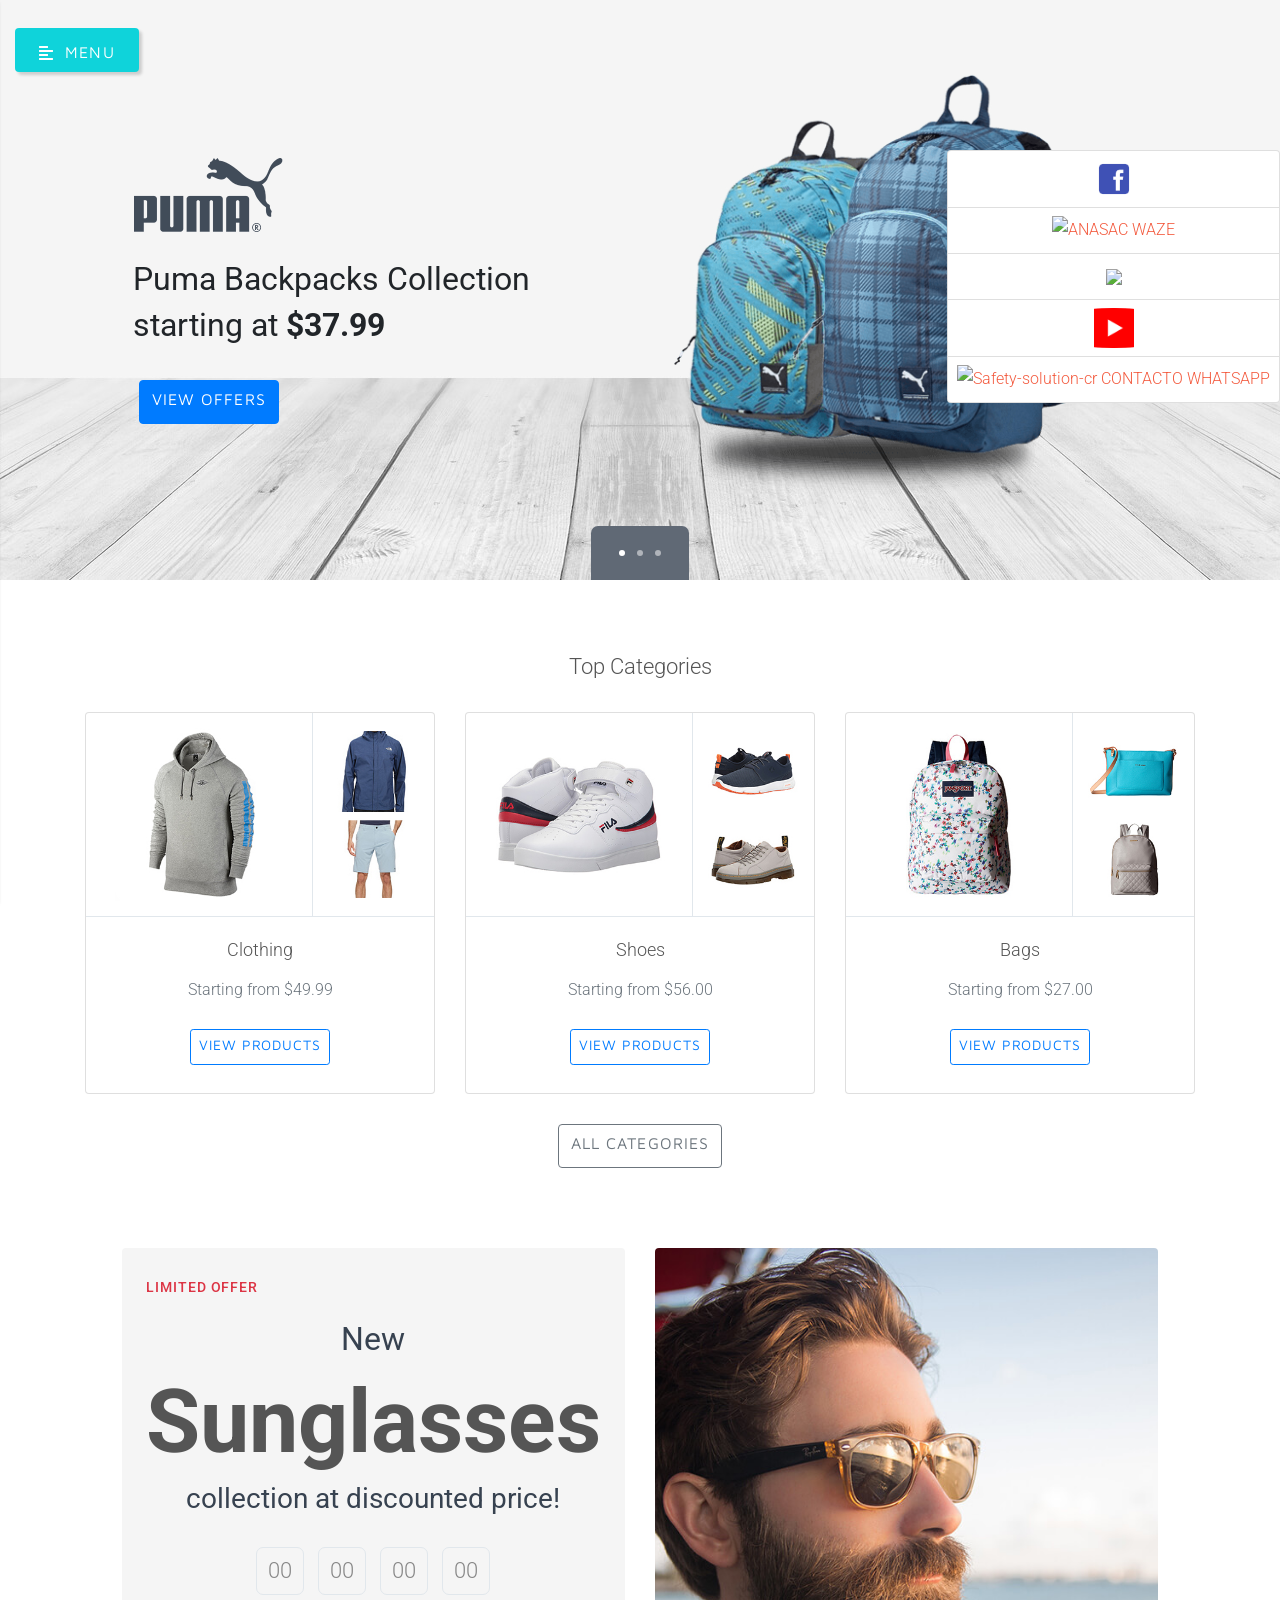
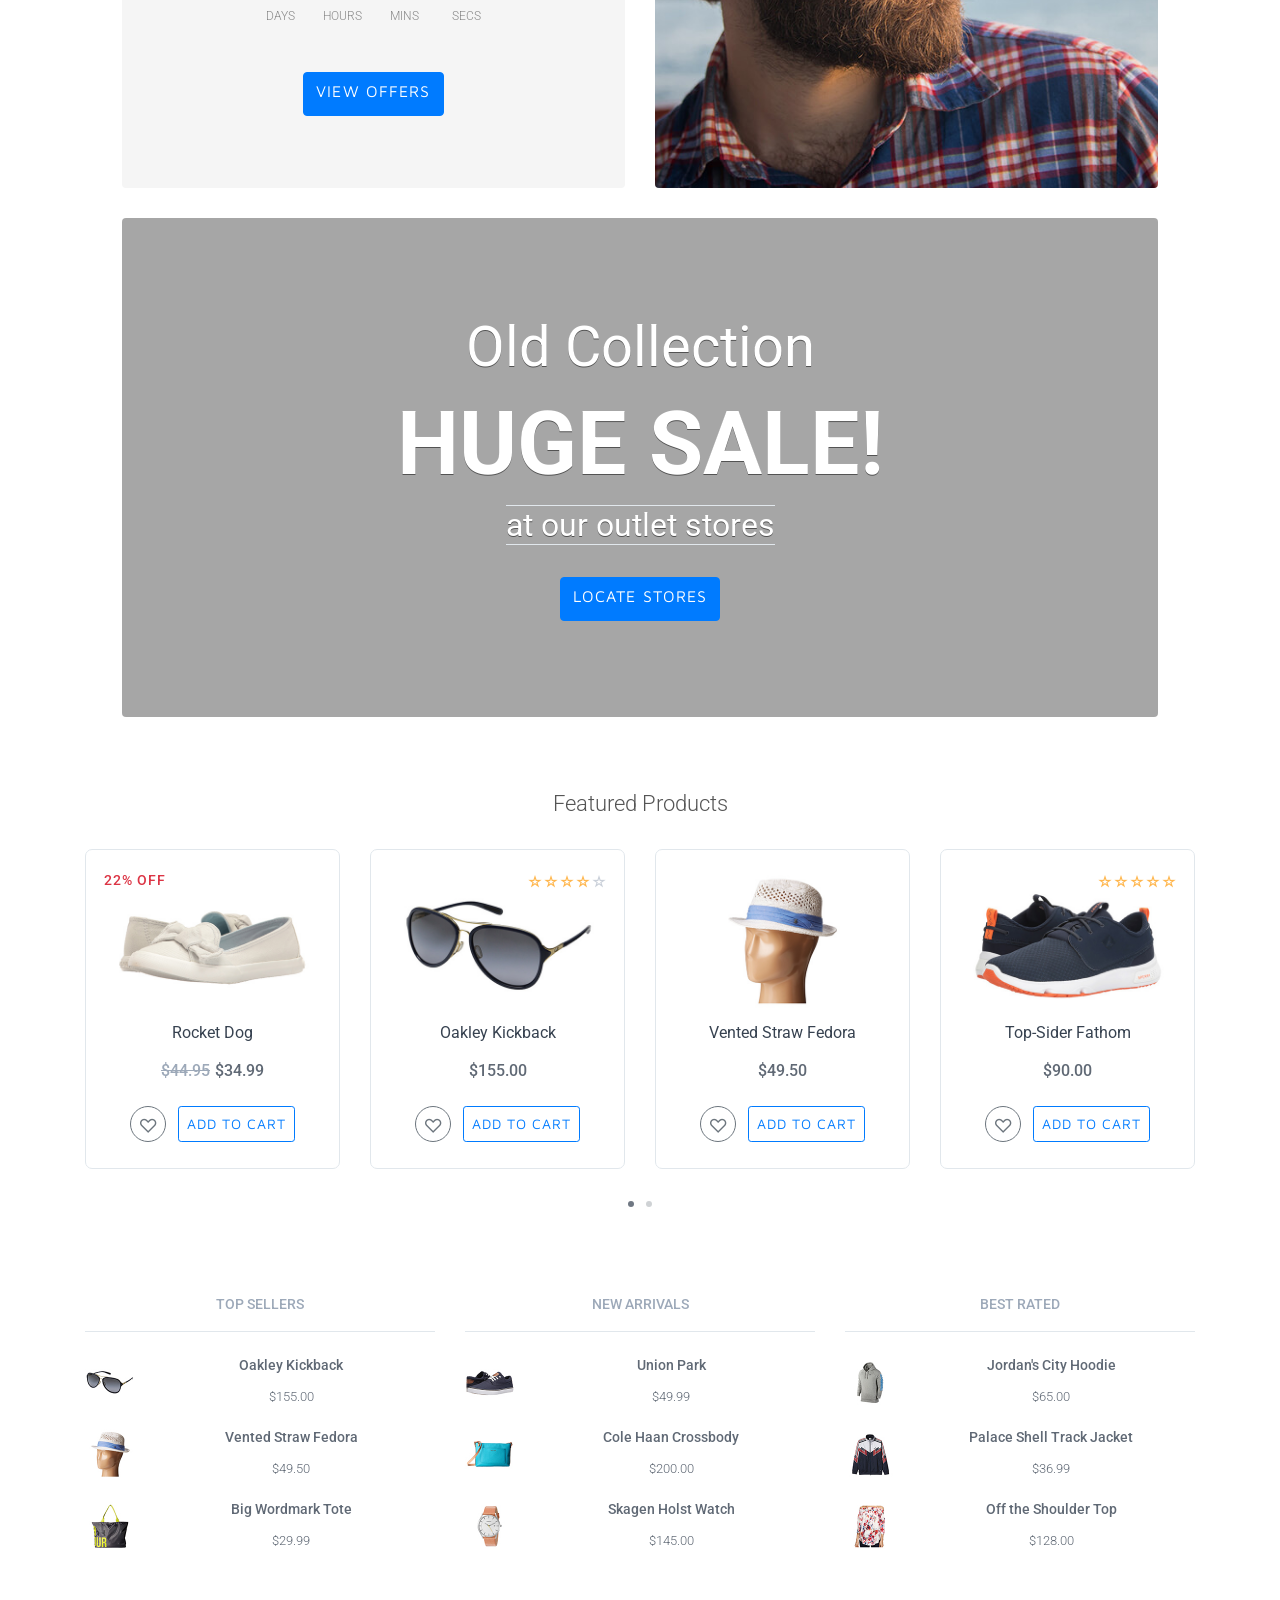
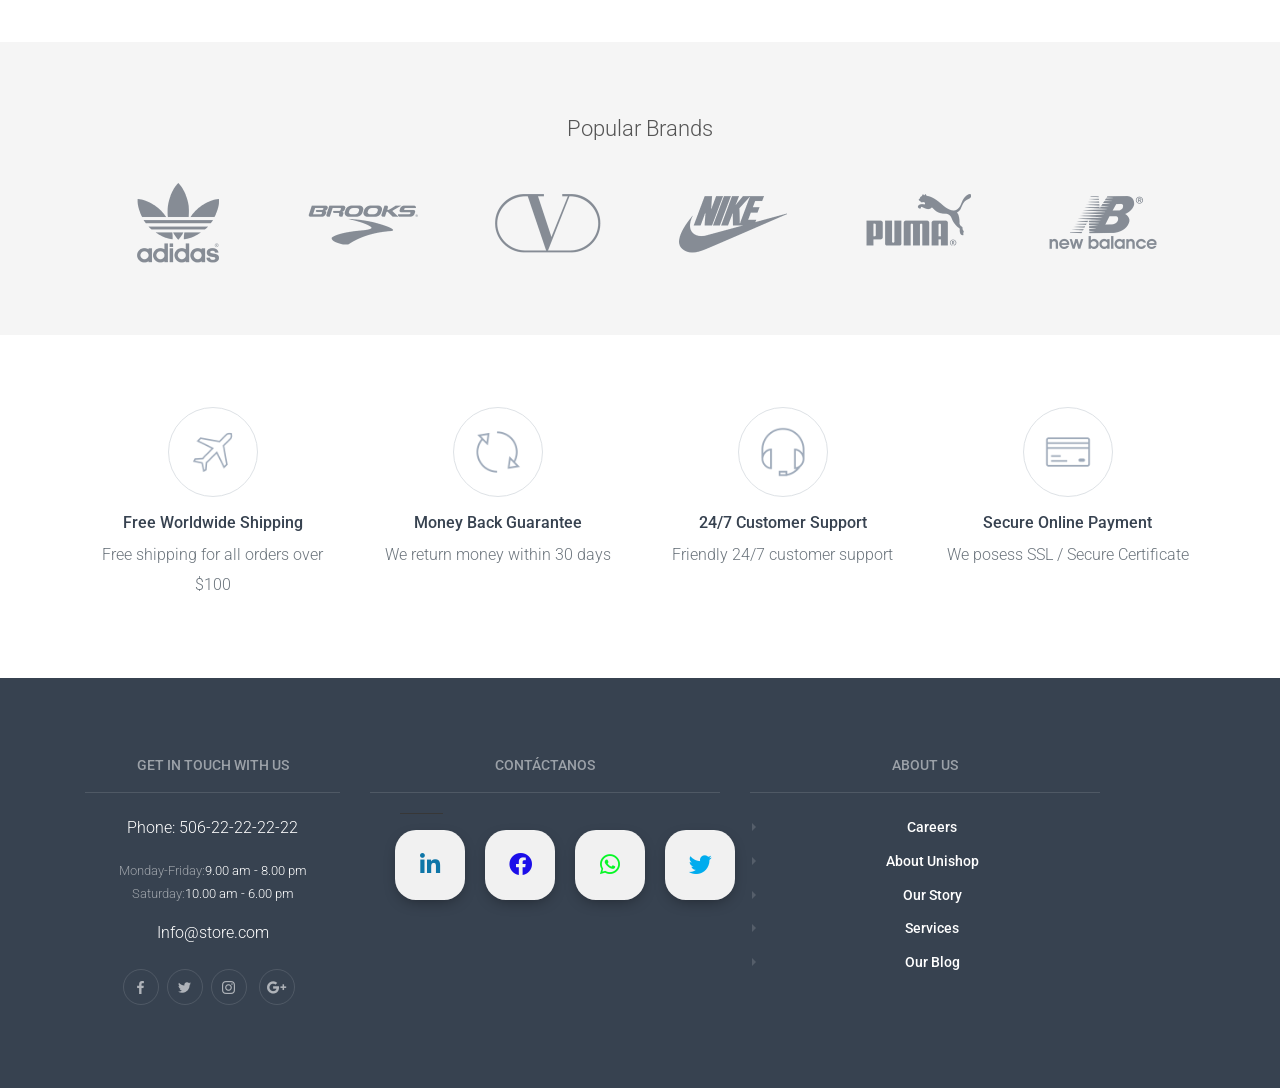
==== commit ba85d904: "changes on navbar" ====
--- a/index.html
+++ b/index.html
@@ -470,7 +470,7 @@
         <footer class="site-footer">
             <div class="container">
                 <div class="row">
-                    <div class="col-lg-4 col-md-6">
+                    <div class="col-lg-3 col-md-6">
                         <!-- Contact Info-->
                         <section class="widget widget-light-skin">
                             <h3 class="widget-title">Get In Touch With Us</h3>
@@ -494,10 +494,10 @@
                                     <div class="row d-flex justify-content-between ">
                                         <div class="contenedor">
                                             <div class="redes-sociales2" id="contacto">
-                                                <a href="https://cr.linkedin.com/in/dora-salazar-psi" target="_blank" class="social linkedin" title="Linkedin"><i class="fab fa-linkedin-in"></i></a>
-                                                <a href="https://www.facebook.com/consultores.psi/" target="_blank" class="social facebook" title="Facebook"><i
+                                                <a href="https://cr.linkedin.com/" target="_blank" class="social linkedin" title="Linkedin"><i class="fab fa-linkedin-in"></i></a>
+                                                <a href="https://www.facebook.com/" target="_blank" class="social facebook" title="Facebook"><i
                                           class="fab fa-facebook"></i></a>
-                                                <a href="https://api.whatsapp.com/send?phone=+50688227669&amp;text=Estoy interesado en tomar tu solicitud de informacion sobre consultorias de Salud Ocupacional" target="_blank" class="social whatsapp" title="whatsapp">
+                                                <a href="https://api.whatsapp.com/send?phone=+50685969024&amp;text=Estoy interesada en tomar tu solicitud de informacion sobre nuestros productos" target="_blank" class="social whatsapp" title="whatsapp">
                                                     <i class="fab fa-whatsapp" aria-hidden="true"></i></a>
                                                 <a href="https://www.twitter.com " target="_blank " class="social twitter " title="Twitter "><i
                                                       class="fab fa-twitter "></i></a>
@@ -528,7 +528,7 @@
             <div class="redes-sociales ">
                 <ul class="list-group text-center text-white ">
                     <li class="list-group-item ">
-                        <a data-toggle="tooltip " data-placement="left " title=" " href="https://www.facebook.com/consultores.psi/ " target="_blank " class="text-white " data-original-title="Siguenos a nuestra comunidad de Facebook ">
+                        <a data-toggle="tooltip " data-placement="left " title=" " href="https://www.facebook.com/" target="_blank " class="text-white " data-original-title="Siguenos a nuestra comunidad de Facebook ">
                             <img src="[data-uri]"
                                 width="35 " alt=" " style="width:30px;height:40px;object-fit:cover;object-position:50% 50%"></a>
                     </li>
@@ -547,7 +547,7 @@
                                 width="35 " alt=" " style="width:30px;height:40px;object-fit:cover;object-position:50% 50%"></a>
                     </li>
                     <li class="list-group-item" title=" ¡Comunícate con nosotros! ">
-                        <a data-testid="linkElement " href="https://wa.me/50688227669 " target="_blank " rel="noopener " class="_2edl5 ">
+                        <a data-testid="linkElement " href="https://wa.me/50685969024 " target="_blank " rel="noopener " class="_2edl5 ">
                             <wix-image id="img_comp-kaers49j " class="rca7A _2ztx1 " data-image-info="{&quot;containerId&quot;:&quot;comp-kaers49j&quot;,&quot;displayMode&quot;:&quot;fill&quot;,&quot;imageData&quot;:{&quot;width&quot;:3840,&quot;height&quot;:2160,&quot;uri&quot;:&quot;74824e_4225d13142aa42b79474b077c1259a9e~mv2.png&quot;,&quot;name&quot;:&quot;WhatsApp-logo.png&quot;,&quot;displayMode&quot;:&quot;fill&quot;,&quot;quality&quot;:{&quot;unsharpMask&quot;:{&quot;radius&quot;:0.66,&quot;amount&quot;:1,&quot;threshold&quot;:0.01}}}} "
                                 data-bg-effect-name=" " data-is-svg="false " data-is-svg-mask="false " data-image-zoomed=" " data-has-ssr-src="true "><img src="https://logodownload.org/wp-content/uploads/2015/04/whatsapp-logo-1.png " alt="Safety-solution-cr CONTACTO WHATSAPP
                   " style="width:30px;height:40px;object-fit:cover;object-position:50% 50% " /></wix-image>
--- a/css/style.css
+++ b/css/style.css
@@ -13,7 +13,6 @@
 
 a {
     color: #f35b3f;
-    border-bottom: 1px dashed #f35b3f;
     text-decoration: none;
     transition: all .3s;
 }
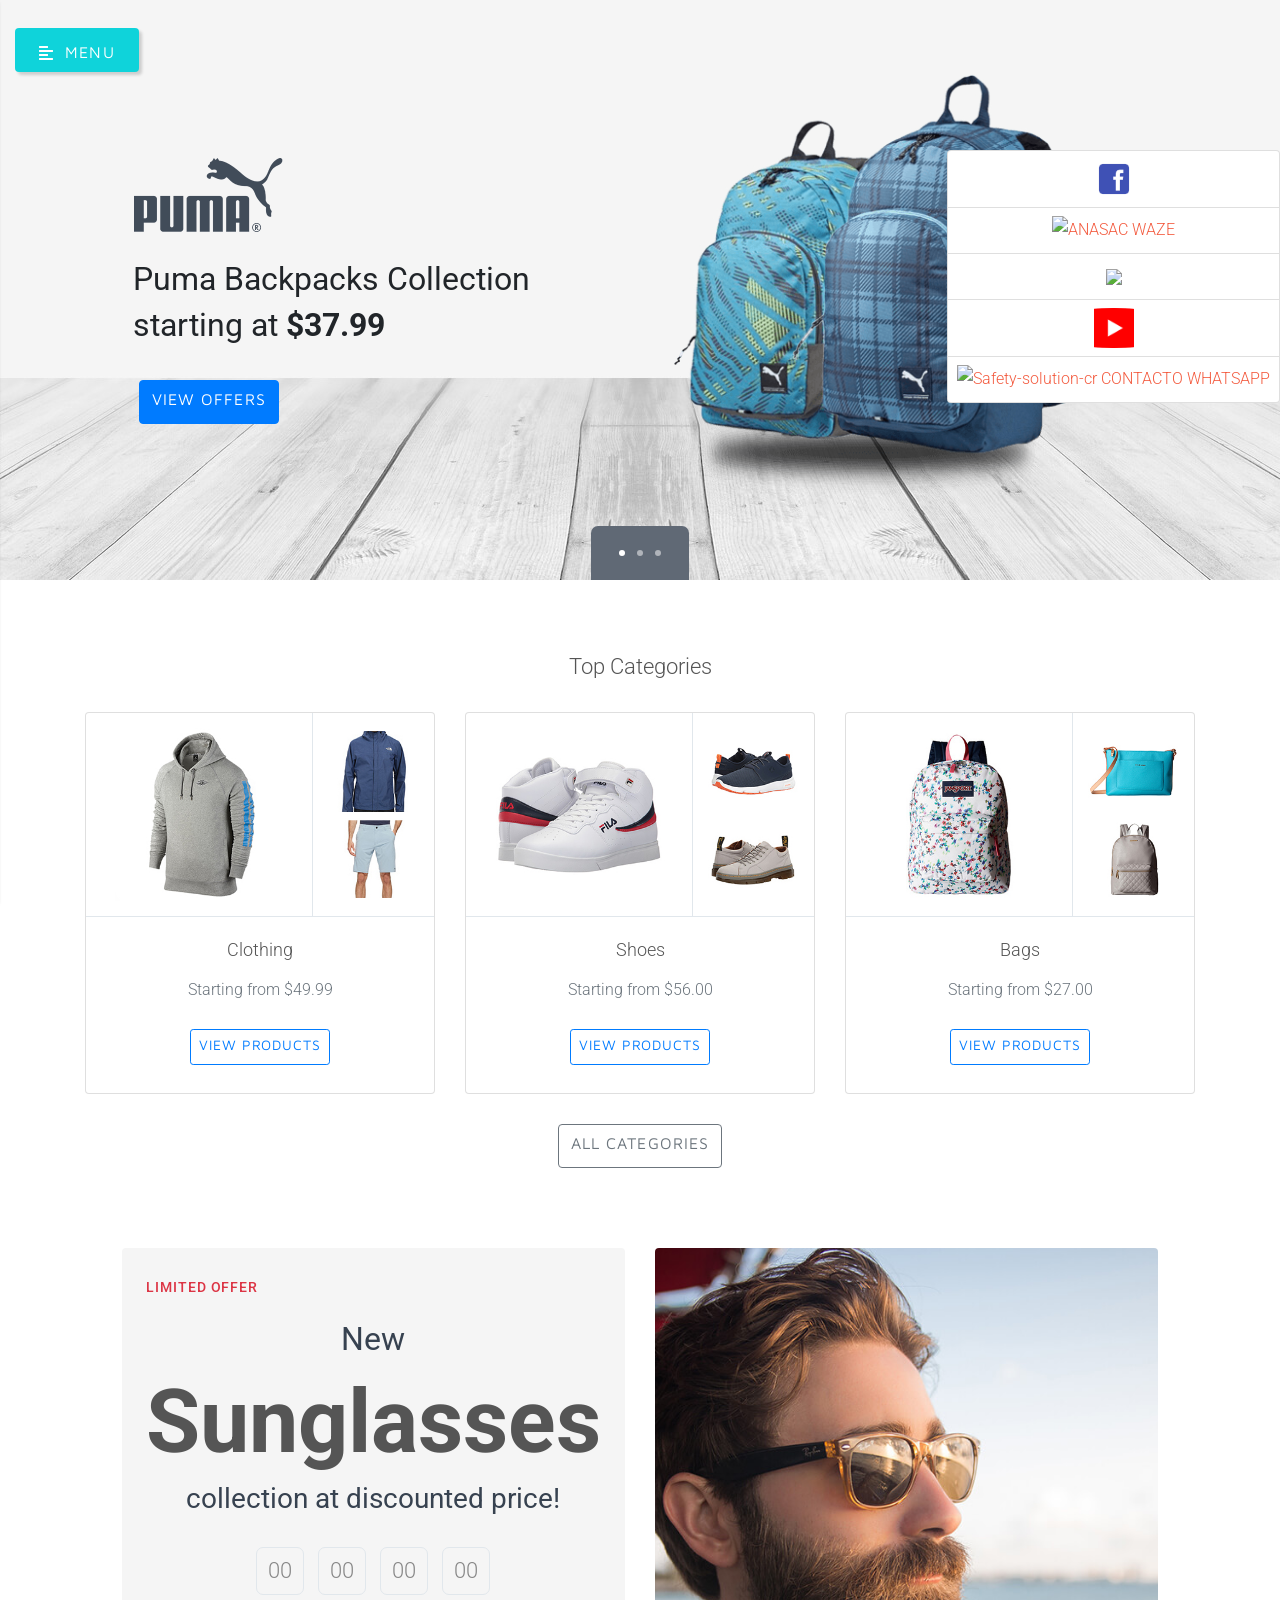
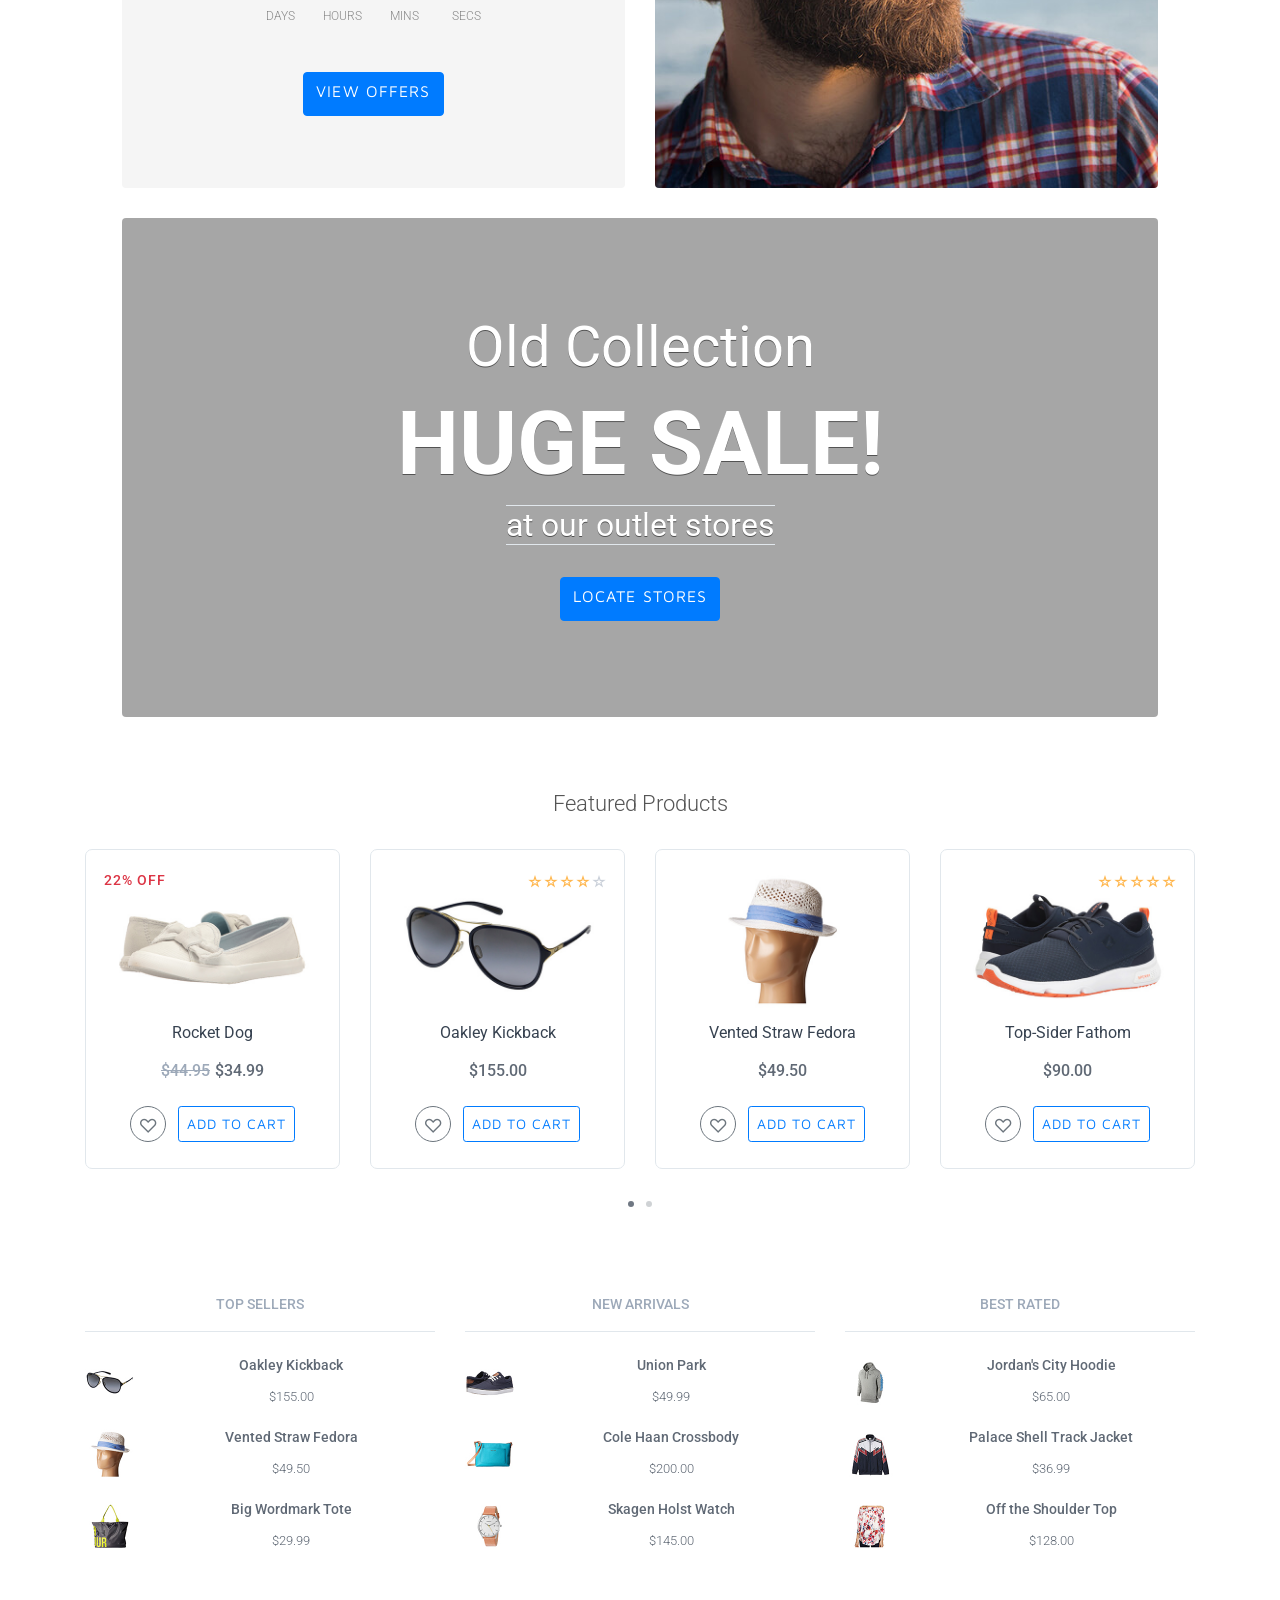
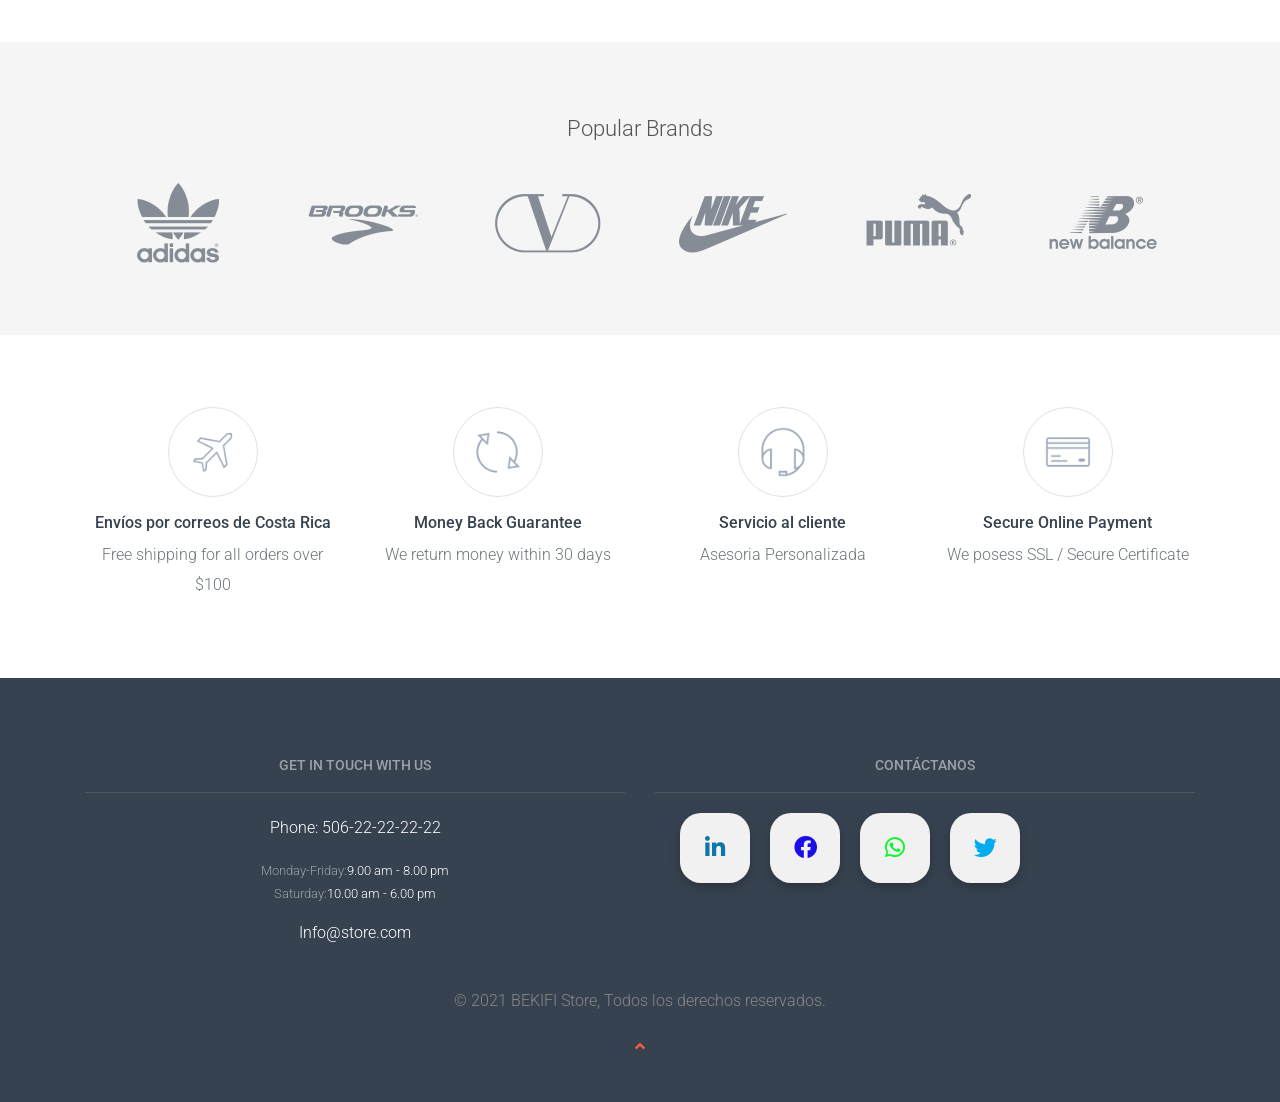
==== commit bfe21603: "chnages on design" ====
--- a/index.html
+++ b/index.html
@@ -4,7 +4,7 @@
 <head>
 
     <meta charset="utf-8">
-    <title>Gloriana Makeup Store
+    <title>Bekifi Store
     </title>
     <link rel="stylesheet" media="screen" href="css/vendor.min.css">
     <!-- Main Template Styles-->
@@ -23,8 +23,7 @@
     <link rel="apple-touch-icon-precomposed" sizes="114x114" href="assets/ico/apple-touch-icon-114-precomposed.png">
     <link rel="apple-touch-icon-precomposed" sizes="72x72" href="assets/ico/apple-touch-icon-72-precomposed.png">
     <link rel="apple-touch-icon-precomposed" href="assets/ico/apple-touch-icon-57-precomposed.png">
-    <!-- Modernizr-->
-    <script src="js/modernizr.min.js"></script>
+
 </head>
 <!-- Body-->
 
@@ -42,7 +41,7 @@
 
             <div class="logo">
                 <h3><a href="index.html">Bootstrap 4 Template with Sidebar Menu</a></h3>
-                <img class="d-inline-block w-15 mb-4" src="img\logo\GLORIANA.JPG" alt="">
+                <img class="d-inline-block w-15 mb-4" src="img\logo\BEKIFI.jpg" lt="">
             </div>
 
             <ul class="list-unstyled menu-elements">
@@ -50,27 +49,30 @@
                     <a class="scroll-link" href="#top-content"><i class="fas fa-home"></i> Home</a>
                 </li>
                 <li>
-                    <a class="scroll-link" href="#section-1"><i class="fas fa-cog"></i> What we do</a>
+                    <a class="scroll-link" href="#section-1"><i class="fas fa-cog"></i> Servicios</a>
                 </li>
                 <li>
-                    <a class="scroll-link" href="#section-2"><i class="fas fa-user"></i> About us</a>
+                    <a class="" href="about.html"><i class="fas fa-user"></i> Nosotros</a>
                 </li>
                 <li>
-                    <a class="scroll-link" href="#section-5"><i class="fas fa-pencil-alt"></i> Portfolio</a>
+                    <a class="" href="shop-grid-ls.html"><i class="fas fa-pencil-alt"></i> Compra Aquí</a>
                 </li>
                 <li>
-                    <a class="scroll-link" href="#section-6"><i class="fas fa-envelope"></i> Contact us</a>
+                    <a class="" href="contact.html"><i class="fas fa-envelope"></i> Contáctanos</a>
                 </li>
                 <li>
                     <a href="#otherSections" data-toggle="collapse" aria-expanded="false" class="dropdown-toggle" role="button" aria-controls="otherSections">
-                        <i class="fas fa-sync"></i>Makeup Brands
+                        <i class="fas fa-sync"></i>Marcas de maquillaje
                     </a>
                     <ul class="collapse list-unstyled" id="otherSections">
                         <li>
-                            <a class="scroll-link" href="#section-3">Loreal</a>
+                            <a class="" href="https://www.loreal.com/en/">Loreal</a>
                         </li>
                         <li>
-                            <a class="scroll-link" href="#section-4">Clinic</a>
+                            <a class="" href="https://www.clinique.com/">Clinic</a>
+                        </li>
+                        <li>
+                            <a class="" href="https://www.covergirl.com/">Cover Girl</a>
                         </li>
                     </ul>
                 </li>
@@ -449,7 +451,7 @@
         <section class="container padding-top-3x padding-bottom-2x">
             <div class="row">
                 <div class="col-md-3 col-sm-6 text-center mb-30"><img class="d-block w-90 img-thumbnail rounded-circle mx-auto mb-3" src="img/services/01.png" alt="Shipping">
-                    <h6>Free Worldwide Shipping</h6>
+                    <h6>Envíos por correos de Costa Rica</h6>
                     <p class="text-muted margin-bottom-none">Free shipping for all orders over $100</p>
                 </div>
                 <div class="col-md-3 col-sm-6 text-center mb-30"><img class="d-block w-90 img-thumbnail rounded-circle mx-auto mb-3" src="img/services/02.png" alt="Money Back">
@@ -457,8 +459,8 @@
                     <p class="text-muted margin-bottom-none">We return money within 30 days</p>
                 </div>
                 <div class="col-md-3 col-sm-6 text-center mb-30"><img class="d-block w-90 img-thumbnail rounded-circle mx-auto mb-3" src="img/services/03.png" alt="Support">
-                    <h6>24/7 Customer Support</h6>
-                    <p class="text-muted margin-bottom-none">Friendly 24/7 customer support</p>
+                    <h6>Servicio al cliente</h6>
+                    <p class="text-muted margin-bottom-none">Asesoria Personalizada</p>
                 </div>
                 <div class="col-md-3 col-sm-6 text-center mb-30"><img class="d-block w-90 img-thumbnail rounded-circle mx-auto mb-3" src="img/services/04.png" alt="Payment">
                     <h6>Secure Online Payment</h6>
@@ -470,7 +472,7 @@
         <footer class="site-footer">
             <div class="container">
                 <div class="row">
-                    <div class="col-lg-3 col-md-6">
+                    <div class="col-lg-6 col-md-6">
                         <!-- Contact Info-->
                         <section class="widget widget-light-skin">
                             <h3 class="widget-title">Get In Touch With Us</h3>
@@ -479,18 +481,16 @@
                                 <li><span class="opacity-50">Monday-Friday:</span>9.00 am - 8.00 pm</li>
                                 <li><span class="opacity-50">Saturday:</span>10.00 am - 6.00 pm</li>
                             </ul>
-                            <p><a class="navi-link-light" href="#">Info@store.com</a></p><a class="social-button shape-circle sb-facebook sb-light-skin" href="#"><i class="socicon-facebook"></i></a><a class="social-button shape-circle sb-twitter sb-light-skin"
-                                href="#"><i class="socicon-twitter"></i></a><a class="social-button shape-circle sb-instagram sb-light-skin" href="#"><i class="socicon-instagram"></i></a>
-                            <a class="social-button shape-circle sb-google-plus sb-light-skin" href="#"><i class="socicon-googleplus"></i></a>
+                            <p><a class="navi-link-light" href="#">Info@store.com</a></p>
                         </section>
                     </div>
-                    <div class="col-lg-4 col-md-6">
+                    <div class="col-lg-6 col-md-6">
                         <!-- Mobile App Buttons-->
                         <section class="widget widget-light-skin">
                             <h3 class="widget-title">Contáctanos</h3>
                             <div class="col-xl-7 white_fonts ">
-                                <div class="user_links col-lg-5 mt-2">
-                                    <hr style="background-color: #3d3d3d; ">
+                                <div class="user_links col-lg-6 mt-2">
+
                                     <div class="row d-flex justify-content-between ">
                                         <div class="contenedor">
                                             <div class="redes-sociales2" id="contacto">
@@ -508,49 +508,46 @@
                             </div>
                         </section>
                     </div>
-                    <div class="col-lg-4 col-md-6">
-                        <!-- About Us-->
-                        <section class="widget widget-links widget-light-skin">
-                            <h3 class="widget-title">About Us</h3>
-                            <ul>
-                                <li><a href="#">Careers</a></li>
-                                <li><a href="#">About Unishop</a></li>
-                                <li><a href="#">Our Story</a></li>
-                                <li><a href="#">Services</a></li>
-                                <li><a href="#">Our Blog</a></li>
-                            </ul>
-                        </section>
+
+                    <div class="container-fluid ">
+                        <div class="row ">
+                            <div class="col-lg-12 col-md-6">
+                                <p class="crp ">© 2021 BEKIFI Store, Todos los derechos reservados.</p>
+                                <a href="# " id="scroll-to-top " class="hvr-radial-out "><i class="fa fa-angle-up "></i></a>
+                            </div>
+                        </div>
                     </div>
                 </div>
             </div>
         </footer>
-        <div class="container-fluid">
+        <div class="container-fluid ">
             <div class="redes-sociales ">
                 <ul class="list-group text-center text-white ">
                     <li class="list-group-item ">
-                        <a data-toggle="tooltip " data-placement="left " title=" " href="https://www.facebook.com/" target="_blank " class="text-white " data-original-title="Siguenos a nuestra comunidad de Facebook ">
-                            <img src="[data-uri]"
-                                width="35 " alt=" " style="width:30px;height:40px;object-fit:cover;object-position:50% 50%"></a>
+                        <a data-toggle="tooltip " data-placement="left " title=" " href="https://www.facebook.com/ " target="_blank " class="text-white " data-original-title="Siguenos a nuestra comunidad de Facebook ">
+                            <img src="[data-uri] "
+                                width="35 " alt=" " style="width:30px;height:40px;object-fit:cover;object-position:50% 50% "></a>
                     </li>
-                    <li class="list-group-item " title="¡Visítanos! ¿Cómo llegar?">
-                        <a data-testid="linkElement " href="https://www.waze.com/es/live-map/directions/microsoft-plaza-roble-guachipelin,-escazu?to=place.w.180748387.1807811554.3573136 " target="_blank " rel="noopener " class="_2edl5 " width="35 " alt=" ">
+                    <li class="list-group-item " title="¡Visítanos! ¿Cómo llegar? ">
+                        <a data-testid="linkElement " href="https://www.waze.com/ " target="_blank " rel="noopener " class="_2edl5 " width="35
+                                    " alt=" ">
                             <wix-image id="img " class=" " data-image-info="{&quot;containerId&quot;:&quot;if35yljk&quot;,&quot;displayMode&quot;:&quot;fill&quot;,&quot;imageData&quot;:{&quot;width&quot;:411,&quot;height&quot;:411,&quot;uri&quot;:&quot;74824e_78678cd6025c48c881fae49690d21a71~mv2.png&quot;,&quot;name&quot;:&quot;waze-icon-png.png&quot;,&quot;displayMode&quot;:&quot;fill&quot;,&quot;quality&quot;:{&quot;unsharpMask&quot;:{&quot;radius&quot;:0.66,&quot;amount&quot;:1,&quot;threshold&quot;:0.01}}}} "
-                                data-bg-effect-name=" " data-is-svg="false " data-is-svg-mask="false " data-image-zoomed=" " data-has-ssr-src="true "><img src="https://crocodilemantour.com/wp-content/uploads/2020/09/waze-icon-png.png " alt="ANASAC
-                          WAZE " style="width:60px;height:60px;object-fit:cover;object-position:50% 50% " /></wix-image>
+                                data-bg-effect-name=" " data-is-svg="false " data-is-svg-mask="false " data-image-zoomed=" " data-has-ssr-src="true "><img src="https://crocodilemantour.com/wp-content/uploads/2020/09/waze-icon-png.png " alt="ANASAC WAZE
+                                    " style="width:60px;height:60px;object-fit:cover;object-position:50% 50% " /></wix-image>
                         </a>
                     </li>
                     <li class="list-group-item ">
-                        <a><img src="https://upload.wikimedia.org/wikipedia/commons/thumb/a/a5/Instagram_icon.png/2048px-Instagram_icon.png" width="35 " alt=" " style="width:30px;height:40px;object-fit:cover;object-position:50% 50%"></a>
+                        <a><img src="https://upload.wikimedia.org/wikipedia/commons/thumb/a/a5/Instagram_icon.png/2048px-Instagram_icon.png " width="35 " alt=" " style="width:30px;height:40px;object-fit:cover;object-position:50% 50% "></a>
                     </li>
                     <li class="list-group-item ">
                         <a><img src="[data-uri]"
-                                width="35 " alt=" " style="width:30px;height:40px;object-fit:cover;object-position:50% 50%"></a>
+                                width=" 35 " alt=" " style="width:30px;height:40px;object-fit:cover;object-position:50% 50% "></a>
                     </li>
-                    <li class="list-group-item" title=" ¡Comunícate con nosotros! ">
+                    <li class="list-group-item " title=" ¡Comunícate con nosotros! ">
                         <a data-testid="linkElement " href="https://wa.me/50685969024 " target="_blank " rel="noopener " class="_2edl5 ">
                             <wix-image id="img_comp-kaers49j " class="rca7A _2ztx1 " data-image-info="{&quot;containerId&quot;:&quot;comp-kaers49j&quot;,&quot;displayMode&quot;:&quot;fill&quot;,&quot;imageData&quot;:{&quot;width&quot;:3840,&quot;height&quot;:2160,&quot;uri&quot;:&quot;74824e_4225d13142aa42b79474b077c1259a9e~mv2.png&quot;,&quot;name&quot;:&quot;WhatsApp-logo.png&quot;,&quot;displayMode&quot;:&quot;fill&quot;,&quot;quality&quot;:{&quot;unsharpMask&quot;:{&quot;radius&quot;:0.66,&quot;amount&quot;:1,&quot;threshold&quot;:0.01}}}} "
-                                data-bg-effect-name=" " data-is-svg="false " data-is-svg-mask="false " data-image-zoomed=" " data-has-ssr-src="true "><img src="https://logodownload.org/wp-content/uploads/2015/04/whatsapp-logo-1.png " alt="Safety-solution-cr CONTACTO WHATSAPP
-                  " style="width:30px;height:40px;object-fit:cover;object-position:50% 50% " /></wix-image>
+                                data-bg-effect-name=" " data-is-svg="false " data-is-svg-mask="false " data-image-zoomed=" " data-has-ssr-src="true "><img src="https://logodownload.org/wp-content/uploads/2015/04/whatsapp-logo-1.png " alt="Safety-solution-cr
+                                    CONTACTO WHATSAPP " style="width:30px;height:40px;object-fit:cover;object-position:50% 50% " /></wix-image>
                         </a>
                     </li>
 
@@ -558,25 +555,25 @@
             </div>
         </div>
     </div>
-    <!-- Back To Top Button--><a class="scroll-to-top-btn" href="#"><i class="icon-arrow-up"></i></a>
+    <!-- Back To Top Button--><a class="scroll-to-top-btn " href="# "><i class="icon-arrow-up "></i></a>
     <!-- Backdrop-->
-    <div class="site-backdrop"></div>
+    <div class="site-backdrop "></div>
     <!-- JavaScript (jQuery) libraries, plugins and custom scripts-->
-    <script src="js/vendor.min.js"></script>
-    <script src="js/scripts.min.js"></script>
+    <script src="js/vendor.min.js "></script>
+    <script src="js/scripts.min.js "></script>
+    <!-- Modernizr-->
+    <script src="js/modernizr.min.js"></script>
     <!-- Customizer scripts-->
     <!-- Javascript -->
-    <script src="js/jquery-3.3.1.min.js"></script>
-    <script src="js/jquery-migrate-3.0.0.min.js"></script>
-    <script src="https://cdnjs.cloudflare.com/ajax/libs/popper.js/1.14.7/umd/popper.min.js" integrity="sha384-UO2eT0CpHqdSJQ6hJty5KVphtPhzWj9WO1clHTMGa3JDZwrnQq4sF86dIHNDz0W1" crossorigin="anonymous"></script>
-    <script src="https://stackpath.bootstrapcdn.com/bootstrap/4.3.1/js/bootstrap.min.js" integrity="sha384-JjSmVgyd0p3pXB1rRibZUAYoIIy6OrQ6VrjIEaFf/nJGzIxFDsf4x0xIM+B07jRM" crossorigin="anonymous"></script>
-    <script src="js/jquery.backstretch.min.js"></script>
-    <script src="js/wow.min.js"></script>
-    <script src="js/jquery.waypoints.min.js"></script>
-    <script src="js/jquery.mCustomScrollbar.concat.min.js"></script>
-    <script src="js/scripts.js"></script>
+    <script src="js/jquery-3.3.1.min.js "></script>
+    <script src="js/jquery-migrate-3.0.0.min.js "></script>
+    <script src="https://cdnjs.cloudflare.com/ajax/libs/popper.js/1.14.7/umd/popper.min.js " integrity="sha384-UO2eT0CpHqdSJQ6hJty5KVphtPhzWj9WO1clHTMGa3JDZwrnQq4sF86dIHNDz0W1 " crossorigin="anonymous "></script>
+    <script src="https://stackpath.bootstrapcdn.com/bootstrap/4.3.1/js/bootstrap.min.js " integrity="sha384-JjSmVgyd0p3pXB1rRibZUAYoIIy6OrQ6VrjIEaFf/nJGzIxFDsf4x0xIM+B07jRM " crossorigin="anonymous "></script>
+    <script src="js/jquery.backstretch.min.js "></script>
+    <script src="js/wow.min.js "></script>
+    <script src="js/jquery.waypoints.min.js "></script>
+    <script src="js/jquery.mCustomScrollbar.concat.min.js "></script>
+    <script src="js/scripts.js "></script>
 </body>
 
-</html>
-
 </html>
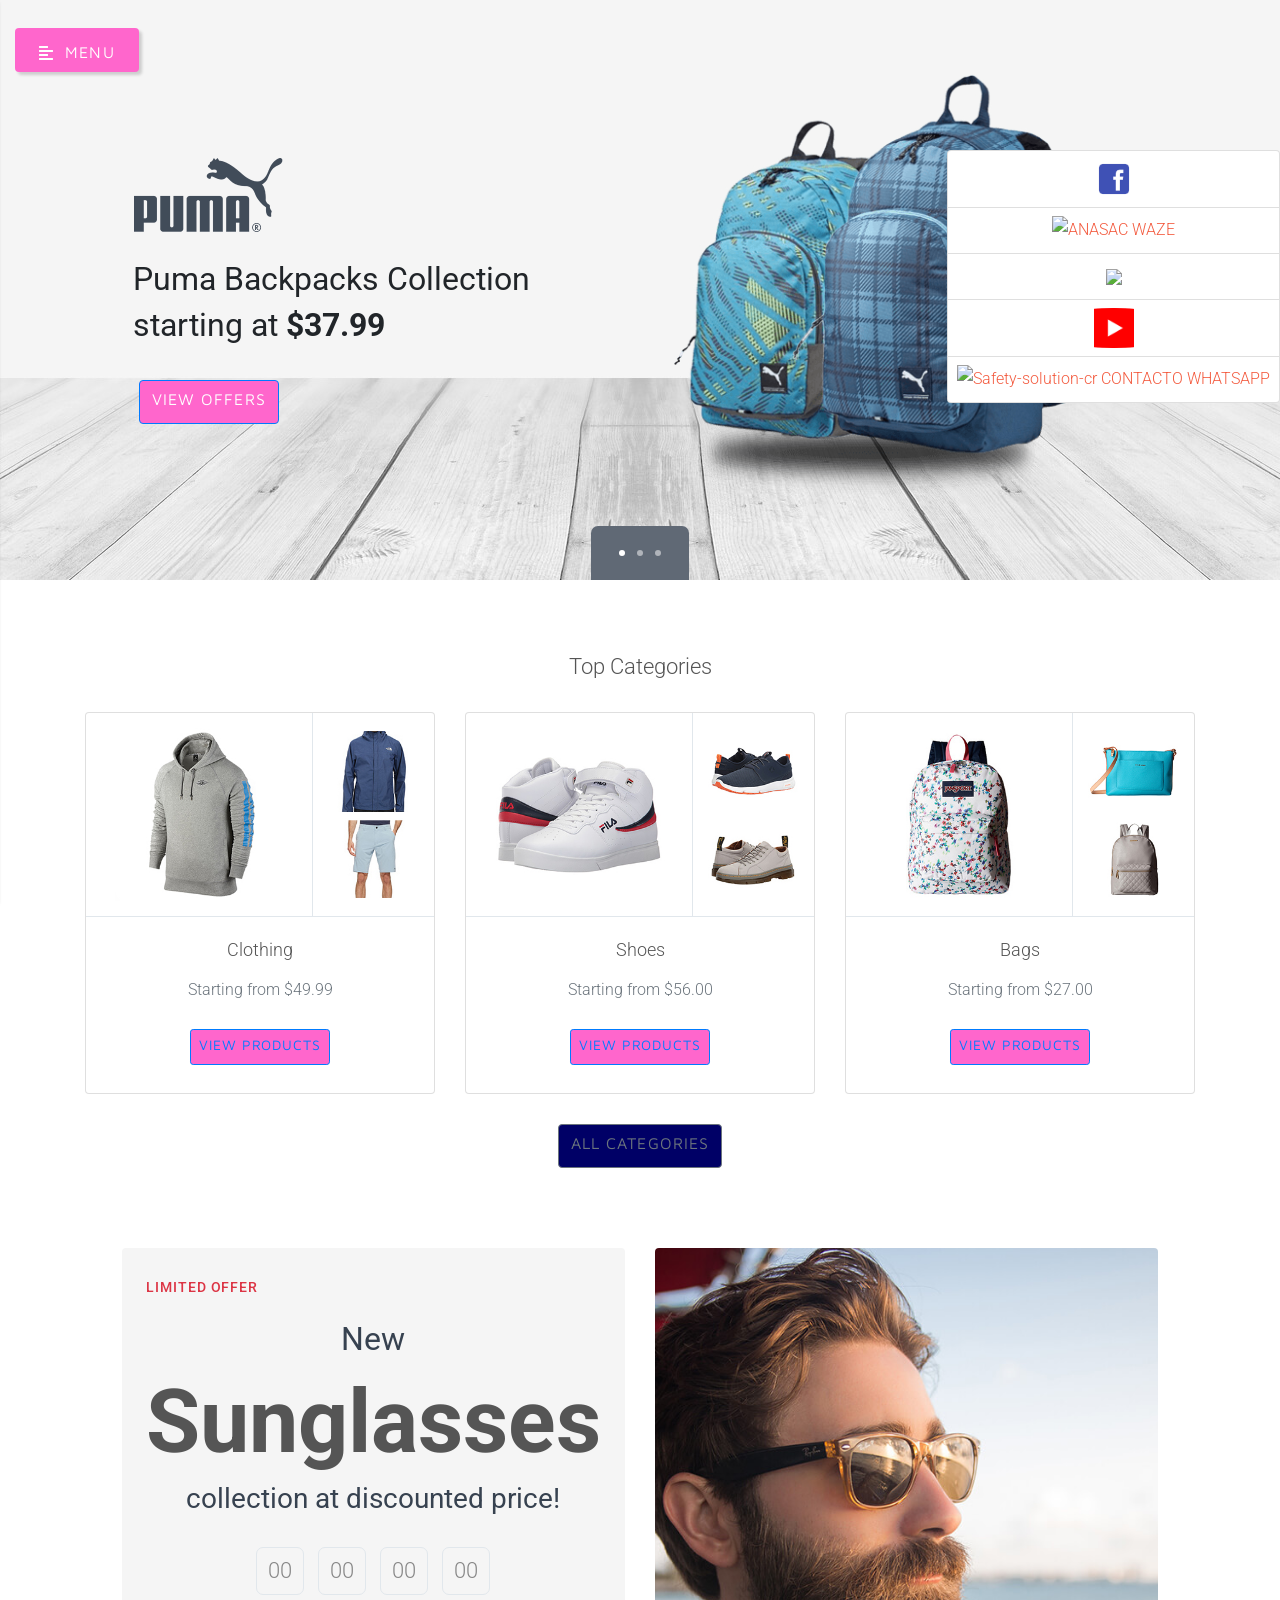
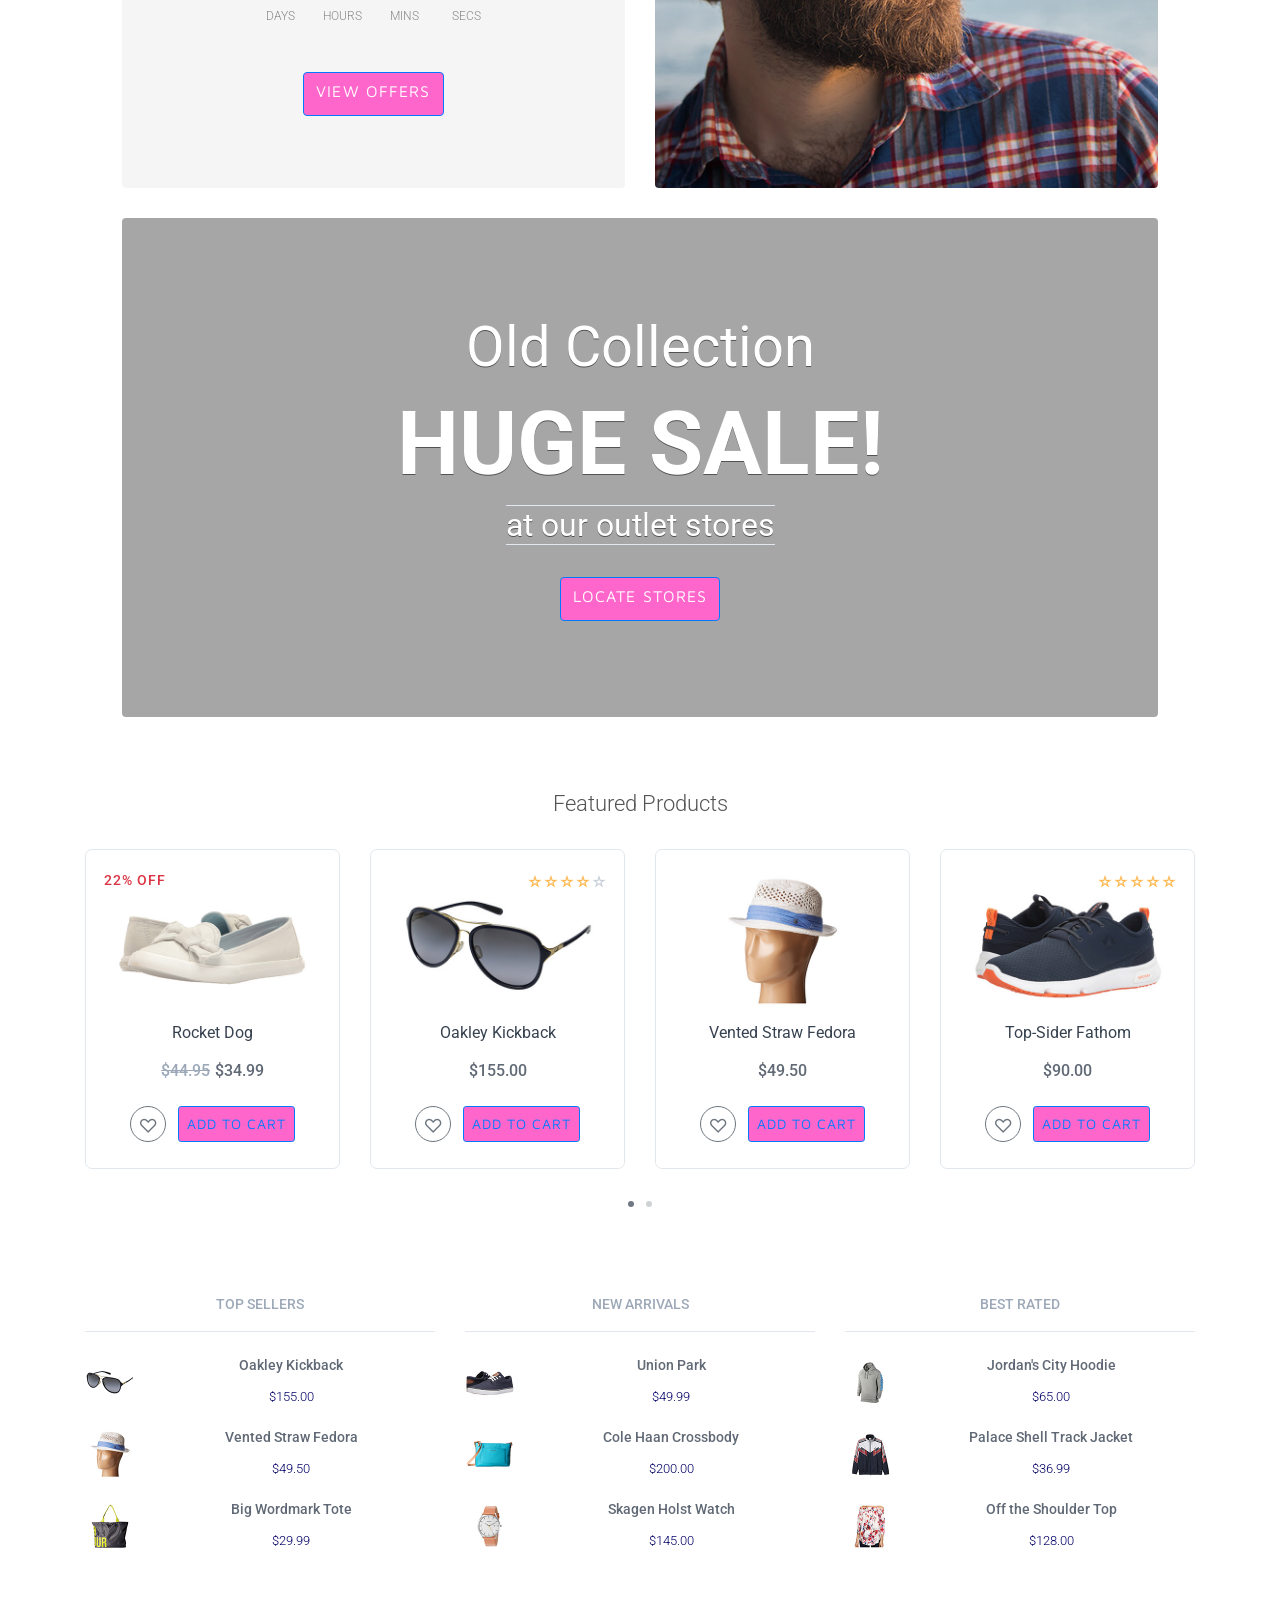
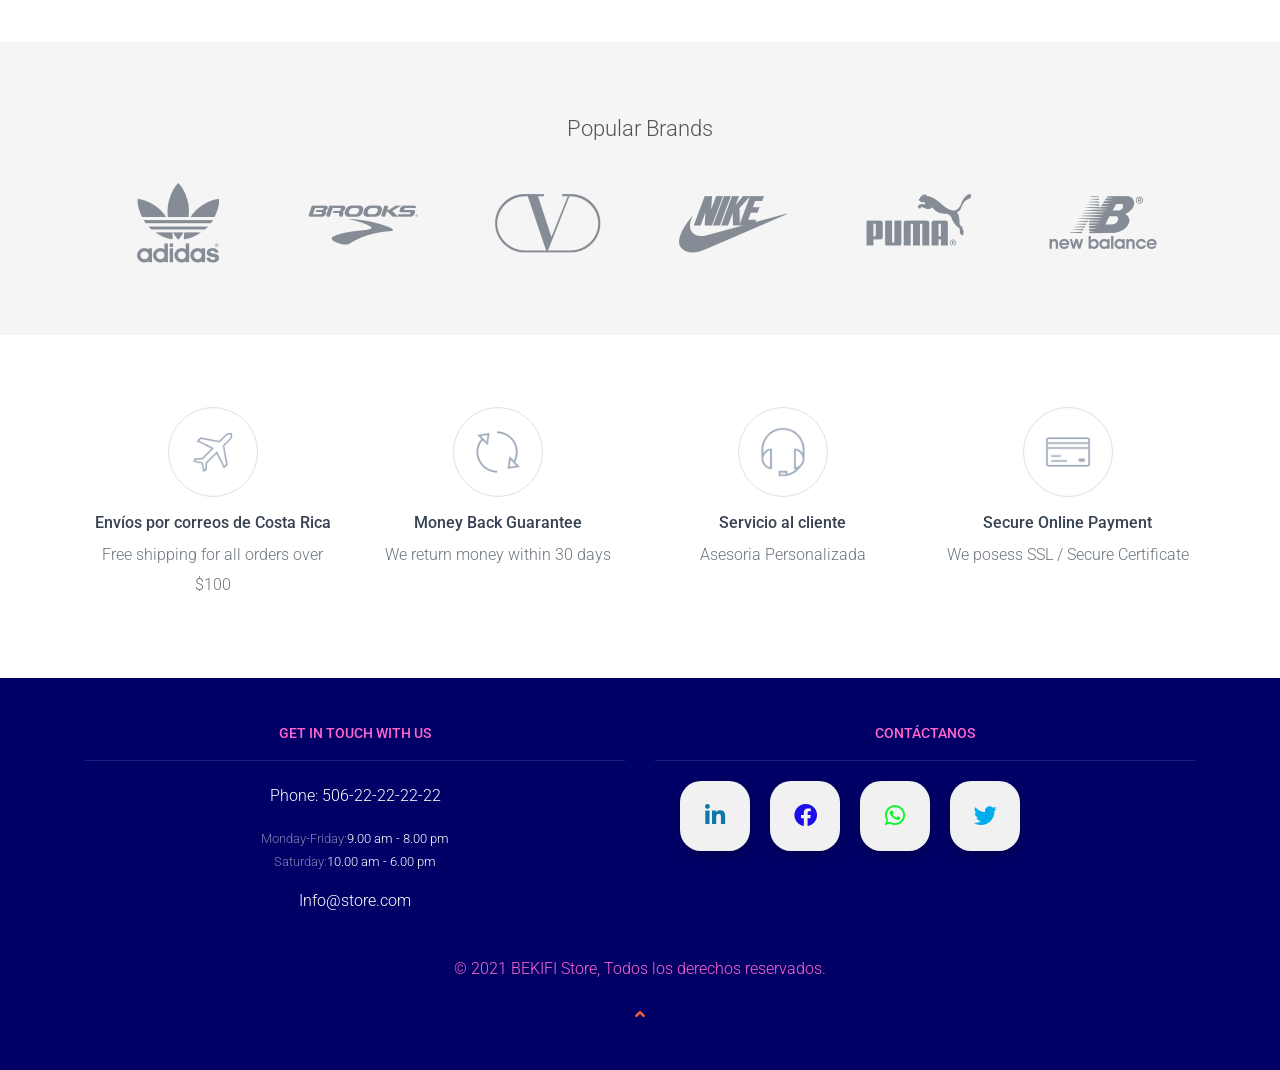
==== commit 442d5354: "changes on theme" ====
--- a/index.html
+++ b/index.html
@@ -121,7 +121,7 @@
                                 <div class="from-bottom"><img class="d-inline-block w-150 mb-4" src="img/hero-slider/logo02.png" alt="Puma">
                                     <div class="h2 text-body text-normal mb-2 pt-1">Puma Backpacks Collection</div>
                                     <div class="h2 text-body text-normal mb-4 pb-1">starting at <span class="text-bold">$37.99</span></div>
-                                </div><a class="btn btn-primary scale-up delay-1" href="shop-grid-ls.html">View Offers</a>
+                                </div><a class="btn btn-primary scale-up delay-1" style="background-color:#FF66CC" href="shop-grid-ls.html">View Offers</a>
                             </div>
                             <div class="col-md-6 padding-bottom-2x mb-3"><img class="d-block mx-auto" src="img/hero-slider/02.png" alt="Puma Backpack"></div>
                         </div>
@@ -134,7 +134,7 @@
                                 <div class="from-bottom"><img class="d-inline-block w-200 mb-4" src="img/hero-slider/logo01.png" alt="Converse">
                                     <div class="h2 text-body text-normal mb-2 pt-1">Chuck Taylor All Star II</div>
                                     <div class="h2 text-body text-normal mb-4 pb-1">for only <span class="text-bold">$59.99</span></div>
-                                </div><a class="btn btn-primary scale-up delay-1" href="shop-single.html">Shop Now</a>
+                                </div><a class="btn btn-primary scale-up delay-1" style="background-color:#FF66CC" href="shop-single.html">Shop Now</a>
                             </div>
                             <div class="col-md-6 padding-bottom-2x mb-3"><img class="d-block mx-auto" src="img/hero-slider/01.png" alt="Chuck Taylor All Star II"></div>
                         </div>
@@ -147,7 +147,7 @@
                                 <div class="from-bottom"><img class="d-inline-block mb-4" src="img/hero-slider/logo03.png" style="width: 125px;" alt="Motorola">
                                     <div class="h2 text-body text-normal mb-2 pt-1">Smart Watch Moto 360 2nd</div>
                                     <div class="h2 text-body text-normal mb-4 pb-1">for only <span class="text-bold">$299.99</span></div>
-                                </div><a class="btn btn-primary scale-up delay-1" href="shop-single.html">Shop Now</a>
+                                </div><a class="btn btn-primary scale-up delay-1" style="background-color:#FF66CC" href="shop-single.html">Shop Now</a>
                             </div>
                             <div class="col-md-6 padding-bottom-2x mb-3"><img class="d-block mx-auto" src="img/hero-slider/03.png" alt="Moto 360"></div>
                         </div>
@@ -169,7 +169,7 @@
                         </a>
                         <div class="card-body text-center">
                             <h4 class="card-title">Clothing</h4>
-                            <p class="text-muted">Starting from $49.99</p><a class="btn btn-outline-primary btn-sm" href="shop-grid-ls.html">View Products</a>
+                            <p class="text-muted">Starting from $49.99</p><a class="btn btn-outline-primary btn-sm" style="background-color:#FF66CC" href="shop-grid-ls.html">View Products</a>
                         </div>
                     </div>
                 </div>
@@ -183,7 +183,7 @@
                         </a>
                         <div class="card-body text-center">
                             <h4 class="card-title">Shoes</h4>
-                            <p class="text-muted">Starting from $56.00</p><a class="btn btn-outline-primary btn-sm" href="shop-grid-ls.html">View Products</a>
+                            <p class="text-muted">Starting from $56.00</p><a class="btn btn-outline-primary btn-sm" style="background-color:#FF66CC" href="shop-grid-ls.html">View Products</a>
                         </div>
                     </div>
                 </div>
@@ -197,12 +197,12 @@
                         </a>
                         <div class="card-body text-center">
                             <h4 class="card-title">Bags</h4>
-                            <p class="text-muted">Starting from $27.00</p><a class="btn btn-outline-primary btn-sm" href="shop-grid-ls.html">View Products</a>
-                        </div>
-                    </div>
-                </div>
-            </div>
-            <div class="text-center"><a class="btn btn-outline-secondary margin-top-none" href="shop-categories.html">All Categories</a></div>
+                            <p class="text-muted">Starting from $27.00</p><a class="btn btn-outline-primary btn-sm" style="background-color:#FF66CC" href="shop-grid-ls.html">View Products</a>
+                        </div>
+                    </div>
+                </div>
+            </div>
+            <div class="text-center"><a class="btn btn-outline-secondary margin-top-none" style="background-color:#000066" href="shop-categories.html">All Categories</a></div>
         </section>
         <!-- Promo #1-->
         <section class="container-fluid padding-top-3x">
@@ -226,7 +226,7 @@
                                 <div class="item">
                                     <div class="seconds">00</div><span class="seconds_ref">Secs</span>
                                 </div>
-                            </div><br><a class="btn btn-primary margin-bottom-none" href="#">View Offers</a>
+                            </div><br><a class="btn btn-primary margin-bottom-none" style="background-color:#FF66CC" href="#">View Offers</a>
                         </div>
                     </div>
                 </div>
@@ -243,7 +243,7 @@
                         <div class="text-center">
                             <h3 class="display-4 text-normal text-white text-shadow mb-1">Old Collection</h3>
                             <h2 class="display-2 text-bold text-white text-shadow">HUGE SALE!</h2>
-                            <h4 class="d-inline-block h2 text-normal text-white text-shadow border-default border-left-0 border-right-0 mb-4">at our outlet stores</h4><br><a class="btn btn-primary margin-bottom-none" href="contacts.html">Locate Stores</a>
+                            <h4 class="d-inline-block h2 text-normal text-white text-shadow border-default border-left-0 border-right-0 mb-4">at our outlet stores</h4><br><a class="btn btn-primary margin-bottom-none" style="background-color:#FF66CC" href="contacts.html">Locate Stores</a>
                         </div>
                     </div>
                 </div>
@@ -264,7 +264,7 @@
                         </h4>
                         <div class="product-buttons">
                             <button class="btn btn-outline-secondary btn-sm btn-wishlist" data-toggle="tooltip" title="Whishlist"><i class="icon-heart"></i></button>
-                            <button class="btn btn-outline-primary btn-sm" data-toast data-toast-type="success" data-toast-position="topRight" data-toast-icon="icon-circle-check" data-toast-title="Product" data-toast-message="successfuly added to cart!">Add to Cart</button>
+                            <button class="btn btn-outline-primary btn-sm" style="background-color:#FF66CC" data-toast data-toast-type="success" data-toast-position="topRight" data-toast-icon="icon-circle-check" data-toast-title="Product" data-toast-message="successfuly added to cart!">Add to Cart</button>
                         </div>
                     </div>
                 </div>
@@ -278,7 +278,7 @@
                         <h4 class="product-price">$155.00</h4>
                         <div class="product-buttons">
                             <button class="btn btn-outline-secondary btn-sm btn-wishlist" data-toggle="tooltip" title="Whishlist"><i class="icon-heart"></i></button>
-                            <button class="btn btn-outline-primary btn-sm" data-toast data-toast-type="success" data-toast-position="topRight" data-toast-icon="icon-circle-check" data-toast-title="Product" data-toast-message="successfuly added to cart!">Add to Cart</button>
+                            <button class="btn btn-outline-primary btn-sm" style="background-color:#FF66CC" data-toast data-toast-type="success" data-toast-position="topRight" data-toast-icon="icon-circle-check" data-toast-title="Product" data-toast-message="successfuly added to cart!">Add to Cart</button>
                         </div>
                     </div>
                 </div>
@@ -290,7 +290,7 @@
                         <h4 class="product-price">$49.50</h4>
                         <div class="product-buttons">
                             <button class="btn btn-outline-secondary btn-sm btn-wishlist" data-toggle="tooltip" title="Whishlist"><i class="icon-heart"></i></button>
-                            <button class="btn btn-outline-primary btn-sm" data-toast data-toast-type="success" data-toast-position="topRight" data-toast-icon="icon-circle-check" data-toast-title="Product" data-toast-message="successfuly added to cart!">Add to Cart</button>
+                            <button class="btn btn-outline-primary btn-sm" style="background-color:#FF66CC" data-toast data-toast-type="success" data-toast-position="topRight" data-toast-icon="icon-circle-check" data-toast-title="Product" data-toast-message="successfuly added to cart!">Add to Cart</button>
                         </div>
                     </div>
                 </div>
@@ -304,7 +304,7 @@
                         <h4 class="product-price">$90.00</h4>
                         <div class="product-buttons">
                             <button class="btn btn-outline-secondary btn-sm btn-wishlist" data-toggle="tooltip" title="Whishlist"><i class="icon-heart"></i></button>
-                            <button class="btn btn-outline-primary btn-sm" data-toast data-toast-type="success" data-toast-position="topRight" data-toast-icon="icon-circle-check" data-toast-title="Product" data-toast-message="successfuly added to cart!">Add to Cart</button>
+                            <button class="btn btn-outline-primary btn-sm" style="background-color:#FF66CC" data-toast data-toast-type="success" data-toast-position="topRight" data-toast-icon="icon-circle-check" data-toast-title="Product" data-toast-message="successfuly added to cart!">Add to Cart</button>
                         </div>
                     </div>
                 </div>
@@ -316,7 +316,7 @@
                         <h4 class="product-price">$47.00</h4>
                         <div class="product-buttons">
                             <button class="btn btn-outline-secondary btn-sm btn-wishlist" data-toggle="tooltip" title="Whishlist"><i class="icon-heart"></i></button>
-                            <button class="btn btn-outline-primary btn-sm" data-toast data-toast-type="success" data-toast-position="topRight" data-toast-icon="icon-circle-check" data-toast-title="Product" data-toast-message="successfuly added to cart!">Add to Cart</button>
+                            <button class="btn btn-outline-primary btn-sm" style="background-color:#FF66CC" data-toast data-toast-type="success" data-toast-position="topRight" data-toast-icon="icon-circle-check" data-toast-title="Product" data-toast-message="successfuly added to cart!">Add to Cart</button>
                         </div>
                     </div>
                 </div>
@@ -331,7 +331,7 @@
                         </h4>
                         <div class="product-buttons">
                             <button class="btn btn-outline-secondary btn-sm btn-wishlist" data-toggle="tooltip" title="Whishlist"><i class="icon-heart"></i></button>
-                            <button class="btn btn-outline-primary btn-sm" data-toast data-toast-type="success" data-toast-position="topRight" data-toast-icon="icon-circle-check" data-toast-title="Product" data-toast-message="successfuly added to cart!">Add to Cart</button>
+                            <button class="btn btn-outline-primary btn-sm" style="background-color:#FF66CC" data-toast data-toast-type="success" data-toast-position="topRight" data-toast-icon="icon-circle-check" data-toast-title="Product" data-toast-message="successfuly added to cart!">Add to Cart</button>
                         </div>
                     </div>
                 </div>
@@ -475,7 +475,7 @@
                     <div class="col-lg-6 col-md-6">
                         <!-- Contact Info-->
                         <section class="widget widget-light-skin">
-                            <h3 class="widget-title">Get In Touch With Us</h3>
+                            <h3 class="widget-title" style="color:#FF66CC">Get In Touch With Us</h3>
                             <p class="text-white">Phone: 506-22-22-22-22</p>
                             <ul class="list-unstyled text-sm text-white">
                                 <li><span class="opacity-50">Monday-Friday:</span>9.00 am - 8.00 pm</li>
@@ -487,7 +487,7 @@
                     <div class="col-lg-6 col-md-6">
                         <!-- Mobile App Buttons-->
                         <section class="widget widget-light-skin">
-                            <h3 class="widget-title">Contáctanos</h3>
+                            <h3 class="widget-title" style="color:#FF66CC">Contáctanos</h3>
                             <div class="col-xl-7 white_fonts ">
                                 <div class="user_links col-lg-6 mt-2">
 
@@ -512,7 +512,7 @@
                     <div class="container-fluid ">
                         <div class="row ">
                             <div class="col-lg-12 col-md-6">
-                                <p class="crp ">© 2021 BEKIFI Store, Todos los derechos reservados.</p>
+                                <p class="crp " style="color:#FF66CC">© 2021 BEKIFI Store, Todos los derechos reservados.</p>
                                 <a href="# " id="scroll-to-top " class="hvr-radial-out "><i class="fa fa-angle-up "></i></a>
                             </div>
                         </div>
--- a/css/styles.min.css
+++ b/css/styles.min.css
@@ -96,12 +96,12 @@
 
 .sub-menu>li:hover>a,
 .toolbar-dropdown>li:hover>a {
-    color: #0da9ef
+    color: #FF66CC;
 }
 
 .sub-menu>li.active>a,
 .toolbar-dropdown>li.active>a {
-    color: #0da9ef
+    color: #FF66CC;
 }
 
 .sub-menu>li.has-children>a,
@@ -229,12 +229,12 @@
 }
 
 .offcanvas-menu ul li a:hover {
-    color: #0da9ef
+    color: #FF66CC;
 }
 
 .offcanvas-menu ul li.back-btn>a {
     background-color: #313b47;
-    color: rgb(214, 27, 27)
+    color: #FF66CC;
 }
 
 .offcanvas-menu ul li.back-btn>a::before {
@@ -250,7 +250,7 @@
 }
 
 .offcanvas-menu ul li.active>a {
-    color: #0da9ef
+    color: #FF66CC;
 }
 
 .offcanvas-menu ul li.has-children>span {
@@ -264,7 +264,7 @@
 }
 
 .offcanvas-menu ul li.has-children.active>span>a {
-    color: #0da9ef
+    color: #FF66CC;
 }
 
 .offcanvas-menu ul li.has-children .sub-menu-toggle {
@@ -393,12 +393,14 @@
 }
 
 a {
-    color: #0da9ef;
+    color: #FF66CC;
+    ;
     text-decoration: underline
 }
 
 a:hover {
-    color: #0da9ef;
+    color: #FF66CC;
+    ;
     text-decoration: none
 }
 
@@ -420,7 +422,7 @@
 
 .navi-link:hover,
 .navi-link-light:hover {
-    color: #0da9ef
+    color: #FF66CC;
 }
 
 .navi-link-light {
@@ -778,7 +780,7 @@
 }
 
 .text-primary {
-    color: #0da9ef !important
+    color: #FF66CC !important
 }
 
 .text-info {
@@ -851,7 +853,8 @@
 }
 
 .bg-primary {
-    background-color: #0da9ef !important
+    background-color: #FF66CC;
+    !important
 }
 
 .bg-success {
@@ -904,7 +907,7 @@
 }
 
 .border-primary {
-    border-color: #0da9ef !important
+    border-color: #FF66CC !important
 }
 
 .border-success {
@@ -1781,7 +1784,7 @@
 }
 
 .form-control:focus {
-    border-color: #0da9ef;
+    border-color: #FF66CC;
     outline: none;
     color: #606975;
     box-shadow: none !important
@@ -1794,7 +1797,7 @@
 .form-control:disabled,
 .form-control[readonly] {
     background-color: #f5f5f5;
-    cursor: not-allowed
+    cursor: not-allowed;
 }
 
 textarea.form-control {
@@ -1900,7 +1903,7 @@
 }
 
 .custom-control .custom-control-input:checked~.custom-control-label::before {
-    background-color: #0da9ef
+    background-color: #FF66CC;
 }
 
 .custom-control .custom-control-input:disabled~.custom-control-label {
@@ -1993,7 +1996,7 @@
 }
 
 .input-group .form-control:focus~.input-group-addon {
-    color: #0da9ef
+    color: #FF66CC;
 }
 
 .input-group .input-group-btn {
@@ -2011,7 +2014,7 @@
 }
 
 .input-group .input-group-btn button:hover {
-    color: #0da9ef
+    color: #FF66CC;
 }
 
 .input-group .input-group-btn .btn {
@@ -2031,12 +2034,12 @@
 .has-success .input-group .input-group-addon,
 .has-success.input-group .input-group-addon,
 .has-success .form-control:focus~.input-group-addon {
-    color: #43d9a3
+    color: #000066;
 }
 
 .has-success .form-control,
 .has-success .form-control:focus {
-    border-color: #43d9a3
+    border-color: #000066;
 }
 
 .has-success .form-control-success {
@@ -2073,12 +2076,12 @@
 .has-danger .input-group .input-group-addon,
 .has-danger.input-group .input-group-addon,
 .has-danger .form-control:focus~.input-group-addon {
-    color: #ff5252
+    color: #000066;
 }
 
 .has-danger .form-control,
 .has-danger .form-control:focus {
-    border-color: #ff5252
+    border-color: #000066;
 }
 
 .has-danger .form-control-danger {
@@ -2119,7 +2122,8 @@
 
 .input-light.form-control:focus,
 .input-light .form-control:focus {
-    border-color: #0da9ef;
+    border-color: #FF66CC;
+    ;
     color: #fff
 }
 
@@ -2390,7 +2394,7 @@
 }
 
 .btn-primary {
-    background-color: #0da9ef
+    background-color: #FF66CC;
 }
 
 .btn-primary:hover {
@@ -2446,13 +2450,15 @@
 }
 
 .btn-outline-primary {
-    border-color: #0da9ef;
+    border-color: #FF66CC;
+    ;
     background-color: transparent;
-    color: #0da9ef
+    color: #FF66CC;
 }
 
 .btn-outline-primary:hover {
-    background-color: #0da9ef;
+    background-color: #FF66CC;
+    ;
     color: #fff
 }
 
@@ -2524,7 +2530,7 @@
 }
 
 .btn-link-primary {
-    color: #0da9ef
+    color: #FF66CC;
 }
 
 .btn-link-primary:hover {
@@ -2944,7 +2950,7 @@
 
 .sb-email:hover,
 .sb-email:focus {
-    color: #0da9ef !important
+    color: #FF66CC !important
 }
 
 .sb-facebook:hover,
@@ -3173,7 +3179,7 @@
 }
 
 .nav-tabs .nav-link:hover {
-    color: #0da9ef
+    color: #FF66CC;
 }
 
 .nav-tabs .nav-link:hover,
@@ -3246,7 +3252,8 @@
 
 .nav-pills .nav-item.show .nav-link,
 .nav-pills .nav-link.active {
-    background-color: #0da9ef !important;
+    background-color: #FF66CC;
+    !important;
     color: #fff;
     cursor: default
 }
@@ -3653,8 +3660,10 @@
 }
 
 .pagination .pages>li.active>a {
-    border-color: #0da9ef;
-    background-color: #0da9ef;
+    border-color: #FF66CC;
+    ;
+    background-color: #FF66CC;
+    ;
     color: #fff
 }
 
@@ -3800,7 +3809,7 @@
 }
 
 .comment .reply-link:hover {
-    color: #0da9ef
+    color: #FF66CC;
 }
 
 .comment.comment-reply {
@@ -3952,11 +3961,11 @@
 }
 
 .dropdown-menu .dropdown-item:hover {
-    color: #0da9ef
+    color: #FF66CC;
 }
 
 .dropdown-menu .dropdown-item.active {
-    color: #0da9ef
+    color: #FF66CC;
 }
 
 .dropdown-menu a.dropdown-item {
@@ -4074,7 +4083,7 @@
 }
 
 .badge.badge-primary {
-    background-color: #0da9ef
+    background-color: #FF66CC;
 }
 
 .badge.badge-info {
@@ -4094,8 +4103,10 @@
 }
 
 .list-group-item.active {
-    border-color: #0da9ef;
-    background-color: #0da9ef;
+    border-color: #FF66CC;
+    ;
+    background-color: #FF66CC;
+    ;
     color: #fff;
     cursor: default;
     pointer-events: none
@@ -4331,7 +4342,7 @@
 
 .alert-primary {
     background-color: rgba(13, 169, 239, 0.12);
-    color: #0da9ef
+    color: #FF66CC;
 }
 
 .alert-primary::before {
@@ -4360,11 +4371,11 @@
 .alert-primary ol:not(.text-light),
 .alert-primary a:not(.text-white),
 .alert-primary a:not(.text-light) {
-    color: #0da9ef
+    color: #FF66CC;
 }
 
 .alert-primary .alert-close {
-    color: #0da9ef
+    color: #FF66CC;
 }
 
 .alert-info {
@@ -4654,7 +4665,7 @@
 
 .progress-bar {
     height: 18px;
-    background-color: #0da9ef
+    background-color: #FF66CC;
 }
 
 .owl-carousel {
@@ -5436,12 +5447,12 @@
 
 .widget-categories ul>li>a:hover,
 .widget-links ul>li>a:hover {
-    color: #0da9ef
+    color: #FF66CC;
 }
 
 .widget-categories ul>li.active>a,
 .widget-links ul>li.active>a {
-    color: #0da9ef
+    color: #FF66CC;
 }
 
 .widget-categories ul>li>span,
@@ -5546,7 +5557,7 @@
 
 .widget-featured-posts>.entry .entry-title>a:hover,
 .widget-featured-products>.entry .entry-title>a:hover {
-    color: #0da9ef
+    color: #FF66CC;
 }
 
 .widget-featured-posts>.entry .entry-meta,
@@ -5567,7 +5578,7 @@
 }
 
 .widget-featured-products>.entry .entry-meta {
-    color: #606975;
+    color: #000066;
     font-size: 13px
 }
 
@@ -5590,12 +5601,14 @@
 
 .tag:hover {
     background-color: #f5f5f5;
-    color: #606975 !important
+    color: #000066 !important
 }
 
 .tag.active {
-    border-color: #0da9ef;
-    background-color: #0da9ef;
+    border-color: #FF66CC;
+    ;
+    background-color: #FF66CC;
+    ;
     color: #fff !important;
     cursor: default
 }
@@ -5780,12 +5793,12 @@
 
 .widget-light-skin.widget-categories ul>li>a:hover,
 .widget-light-skin.widget-links ul>li>a:hover {
-    color: #0da9ef
+    color: #FF66CC;
 }
 
 .widget-light-skin.widget-categories ul>li.active>a,
 .widget-light-skin.widget-links ul>li.active>a {
-    color: #0da9ef
+    color: #FF66CC;
 }
 
 .widget-light-skin.widget-categories ul>li>span,
@@ -5800,7 +5813,7 @@
 
 .widget-light-skin.widget-featured-posts>.entry .entry-title>a:hover,
 .widget-light-skin.widget-featured-products>.entry .entry-title>a:hover {
-    color: #0da9ef
+    color: #FF66CC;
 }
 
 .widget-light-skin.widget-featured-posts>.entry .entry-meta,
@@ -5819,8 +5832,10 @@
 }
 
 .widget-light-skin .tag.active {
-    border-color: #0da9ef;
-    background-color: #0da9ef;
+    border-color: #FF66CC;
+    ;
+    background-color: #FF66CC;
+    ;
     color: #fff !important
 }
 
@@ -5892,12 +5907,14 @@
 
 .steps .step.completed .step-icon-wrap::before,
 .steps .step.completed .step-icon-wrap::after {
-    background-color: #0da9ef
+    background-color: #FF66CC;
 }
 
 .steps .step.completed .step-icon {
-    border-color: #0da9ef;
-    background-color: #0da9ef;
+    border-color: #FF66CC;
+    ;
+    background-color: #FF66CC;
+    ;
     color: #fff
 }
 
@@ -6298,7 +6315,7 @@
 }
 
 .topbar .topbar-column a:not(.social-button):hover {
-    color: #0da9ef
+    color: #FF66CC;
 }
 
 .topbar .topbar-column:last-child>a:not(.social-button),
@@ -6328,7 +6345,7 @@
 }
 
 .topbar.topbar-ghost .topbar-column a:not(.social-button):not(.dropdown-item):hover {
-    color: #0da9ef
+    color: #FF66CC;
 }
 
 .topbar.topbar-ghost .lang-currency-switcher-wrap .lang-currency-switcher>.currency {
@@ -6376,12 +6393,12 @@
 .lang-currency-switcher-wrap .lang-currency-switcher:hover>.language,
 .lang-currency-switcher-wrap .lang-currency-switcher:hover>.currency,
 .lang-currency-switcher-wrap .lang-currency-switcher:hover::after {
-    color: #0da9ef
+    color: #FF66CC;
 }
 
 .lang-currency-switcher-wrap.show>.lang-currency-switcher .currency,
 .lang-currency-switcher-wrap.show>.lang-currency-switcher::after {
-    color: #0da9ef
+    color: #FF66CC;
 }
 
 .lang-currency-switcher-wrap .dropdown-menu {
@@ -6586,7 +6603,7 @@
 }
 
 .offcanvas-toggle:hover {
-    color: #0da9ef
+    color: #FF66CC;
 }
 
 .offcanvas-toggle.menu-toggle {
@@ -6619,11 +6636,11 @@
 }
 
 .site-menu ul>li:hover>a {
-    color: #0da9ef
+    color: #FF66CC;
 }
 
 .site-menu ul>li.active>a {
-    color: #0da9ef
+    color: #FF66CC;
 }
 
 .site-menu>ul {
@@ -6653,7 +6670,7 @@
 }
 
 .site-menu>ul>li.active>a {
-    border-top-color: #0da9ef
+    border-top-color: #FF66CC;
 }
 
 .site-menu ul>li:hover>.sub-menu {
@@ -6894,7 +6911,8 @@
 }
 
 .dropdown-product-item .dropdown-product-title:hover {
-    color: #0da9ef
+    color: #FF66CC;
+    ;
 }
 
 .dropdown-product-item .dropdown-product-details {
@@ -6922,7 +6940,8 @@
 }
 
 .navbar-ghost:not(.navbar-stuck) .offcanvas-toggle:hover {
-    color: #0da9ef
+    color: #FF66CC;
+    ;
 }
 
 .navbar-ghost:not(.navbar-stuck) .site-menu>ul>li>a {
@@ -6930,11 +6949,13 @@
 }
 
 .navbar-ghost:not(.navbar-stuck) .site-menu>ul>li:hover>a {
-    color: #0da9ef
+    color: #FF66CC;
+    ;
 }
 
 .navbar-ghost:not(.navbar-stuck) .site-menu>ul>li.active>a {
-    color: #0da9ef
+    color: #FF66CC;
+    ;
 }
 
 .navbar-ghost:not(.navbar-stuck) .toolbar .search,
@@ -7061,7 +7082,8 @@
 }
 
 .breadcrumbs>li>a:hover {
-    color: #0da9ef
+    color: #FF66CC;
+    ;
 }
 
 @media (max-width: 768px) {
@@ -7233,8 +7255,8 @@
 }
 
 .site-footer {
-    padding-top: 72px;
-    background-color: #374250
+    padding-top: -72px;
+    background-color: #000066;
 }
 
 @media (max-width: 768px) {
@@ -7259,7 +7281,7 @@
 }
 
 .footer-copyright>a:hover {
-    color: #0da9ef
+    color: #FF66CC;
 }
 
 .footer-light {
@@ -7275,7 +7297,7 @@
 }
 
 .footer-light .footer-copyright>a:hover {
-    color: #0da9ef
+    color: #FF66CC;
 }
 
 .user-info-wrapper {
@@ -7440,7 +7462,7 @@
 }
 
 .product-card .product-title>a:hover {
-    color: #0da9ef
+    color: #FF66CC;
 }
 
 .product-card .product-price {
@@ -7672,8 +7694,10 @@
 }
 
 .shop-view>a.active {
-    border-color: #0da9ef;
-    background-color: #0da9ef;
+    border-color: #FF66CC;
+    ;
+    background-color: #FF66CC;
+    ;
     cursor: default;
     pointer-events: none
 }
@@ -7844,7 +7868,7 @@
 .shopping-cart .product-item .product-title>a:hover,
 .wishlist-table .product-item .product-title>a:hover,
 .order-table .product-item .product-title>a:hover {
-    color: #0da9ef
+    color: #FF66CC;
 }
 
 .shopping-cart .product-item .product-title small,
@@ -7965,22 +7989,23 @@
 }
 
 .checkout-steps>a:hover {
-    color: #0da9ef
+    color: #FF66CC;
 }
 
 .checkout-steps>a.active {
-    background-color: #0da9ef;
+    background-color: #FF66CC;
+    ;
     color: #fff;
     cursor: default;
     pointer-events: none
 }
 
 .checkout-steps>a.active>.angle::after {
-    border-left-color: #0da9ef
+    border-left-color: #FF66CC;
 }
 
 .checkout-steps>a.active+a>.angle {
-    background-color: #0da9ef
+    background-color: #FF66CC;
 }
 
 .checkout-steps>a.completed>.step-indicator {
@@ -8157,7 +8182,8 @@
 }
 
 .product-gallery .product-thumbnails>li.active>a {
-    border-color: #0da9ef;
+    border-color: #FF66CC;
+    ;
     cursor: default
 }
 
@@ -8216,7 +8242,7 @@
 }
 
 .post-meta>li>a:hover {
-    color: #0da9ef
+    color: #FF66CC;
 }
 
 .blog-post {
@@ -8239,7 +8265,7 @@
 }
 
 .post-title>a:hover {
-    color: #0da9ef
+    color: #FF66CC;
 }
 
 .single-post-meta {
@@ -8285,7 +8311,7 @@
 }
 
 .single-post-meta .meta-link>a:hover {
-    color: #0da9ef
+    color: #FF66CC;
 }
 
 .single-post-meta .column:last-child .meta-link {
@@ -8344,7 +8370,7 @@
 }
 
 .single-post-footer .sp-tag:hover {
-    color: #0da9ef
+    color: #FF66CC;
 }
 
 .entry-share span,
--- a/css/style.css
+++ b/css/style.css
@@ -253,7 +253,7 @@
 }
 
 .sidebar.light a.btn-customized-3 {
-    background: #ddd;
+    background: #ccc;
     color: #888;
 }
 
@@ -273,7 +273,7 @@
 }
 
 .sidebar.light a.btn-customized-4.btn-customized-light {
-    background: #eee;
+    background: #555;
 }
 
 .sidebar.light a.btn-customized-4.btn-customized-dark:hover,
@@ -294,8 +294,8 @@
 .sidebar.light a.btn-customized-4.btn-customized-light.active:focus,
 .sidebar.light a.btn-customized-4.btn-customized-light.btn.btn-primary:not(:disabled):not(.disabled):active,
 .sidebar.light a.btn-customized-4.btn-customized-light.btn.btn-primary:not(:disabled):not(.disabled):active:focus {
-    background: #ccc;
-    color: #fff;
+    background: rgb(138, 138, 138);
+    color: rgb(138, 138, 138);
 }
 
 
@@ -351,7 +351,8 @@
     margin-left: 5px;
     margin-right: 5px;
     padding: .75rem 1.5rem;
-    background: #0fd3da;
+    background: #FF66CC;
+    ;
     border: 0;
     border-radius: 4px;
     font-size: 16px;
@@ -368,8 +369,8 @@
 a.btn-customized.btn.btn-primary:not(:disabled):not(.disabled):active,
 a.btn-customized.btn.btn-primary:not(:disabled):not(.disabled):active:focus {
     outline: 0;
-    background: #cd533d;
-    background: rgba(243, 91, 63, 0.7);
+    background: #0000;
+    background: FF66CC;
     border: 0;
     color: #fff;
     box-shadow: none;
@@ -443,7 +444,7 @@
     height: 28px;
     margin: 0 3px;
     padding: 0;
-    background: #444;
+    background: #666;
     border: 0;
     border-radius: 50%;
     font-size: 16px;
@@ -456,6 +457,9 @@
 a.btn-customized-4.btn-customized-dark {
     background: #222;
 }
+
+
+/* aqui se le cambia al boton del sidebar el color falta el fondo */
 
 a.btn-customized-4.btn-customized-light {
     background: #fff;
@@ -475,6 +479,9 @@
     box-shadow: none;
 }
 
+
+/* aqui se le cambia al boton del sidebar el color falta el fondo */
+
 a.btn-customized-4.btn-customized-light:hover,
 a.btn-customized-4.btn-customized-light:active,
 a.btn-customized-4.btn-customized-light:focus,
@@ -483,7 +490,7 @@
 a.btn-customized-4.btn-customized-light.btn.btn-primary:not(:disabled):not(.disabled):active,
 a.btn-customized-4.btn-customized-light.btn.btn-primary:not(:disabled):not(.disabled):active:focus {
     outline: 0;
-    background: #555;
+    background: #fff;
     border: 0;
     color: #fff;
     box-shadow: none;
@@ -682,7 +689,7 @@
 }
 
 .links_left ul li {
-    color: #696969;
+    color: #000066;
 }
 
 .links_left ul li a {
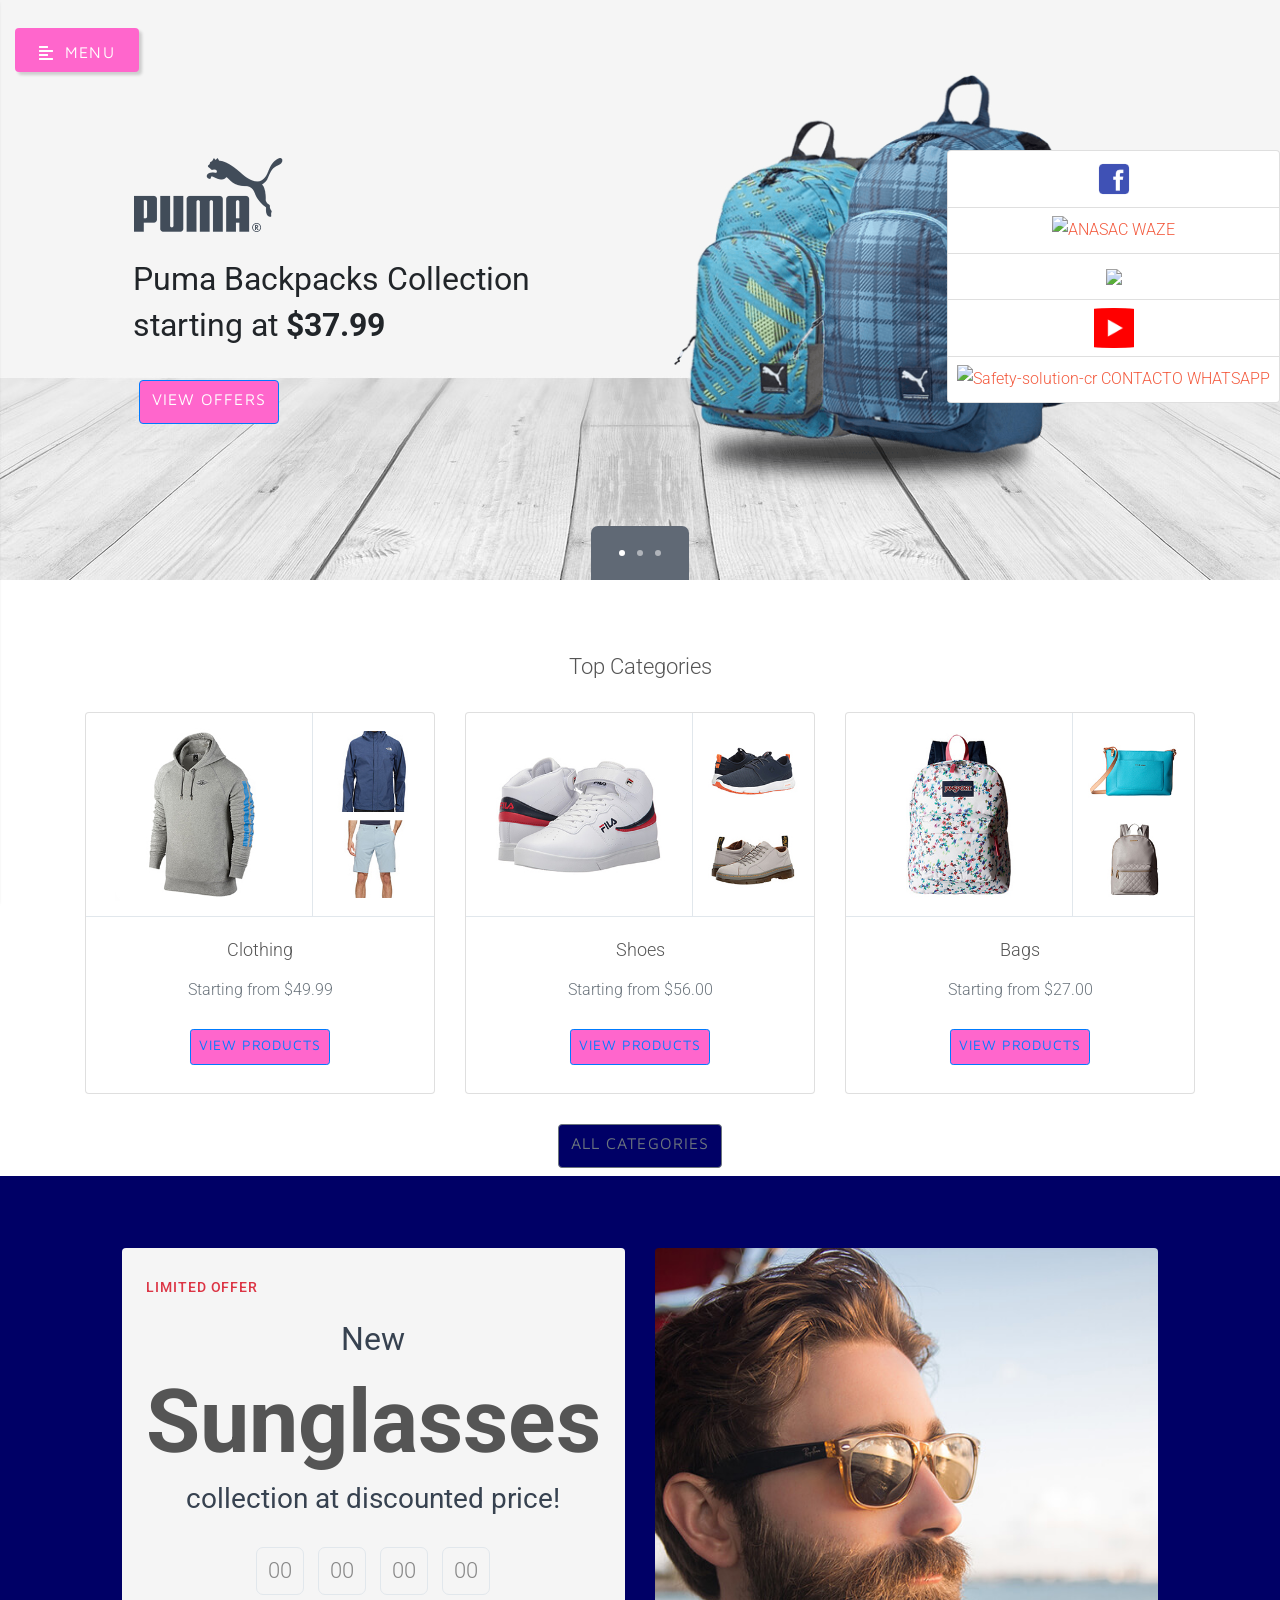
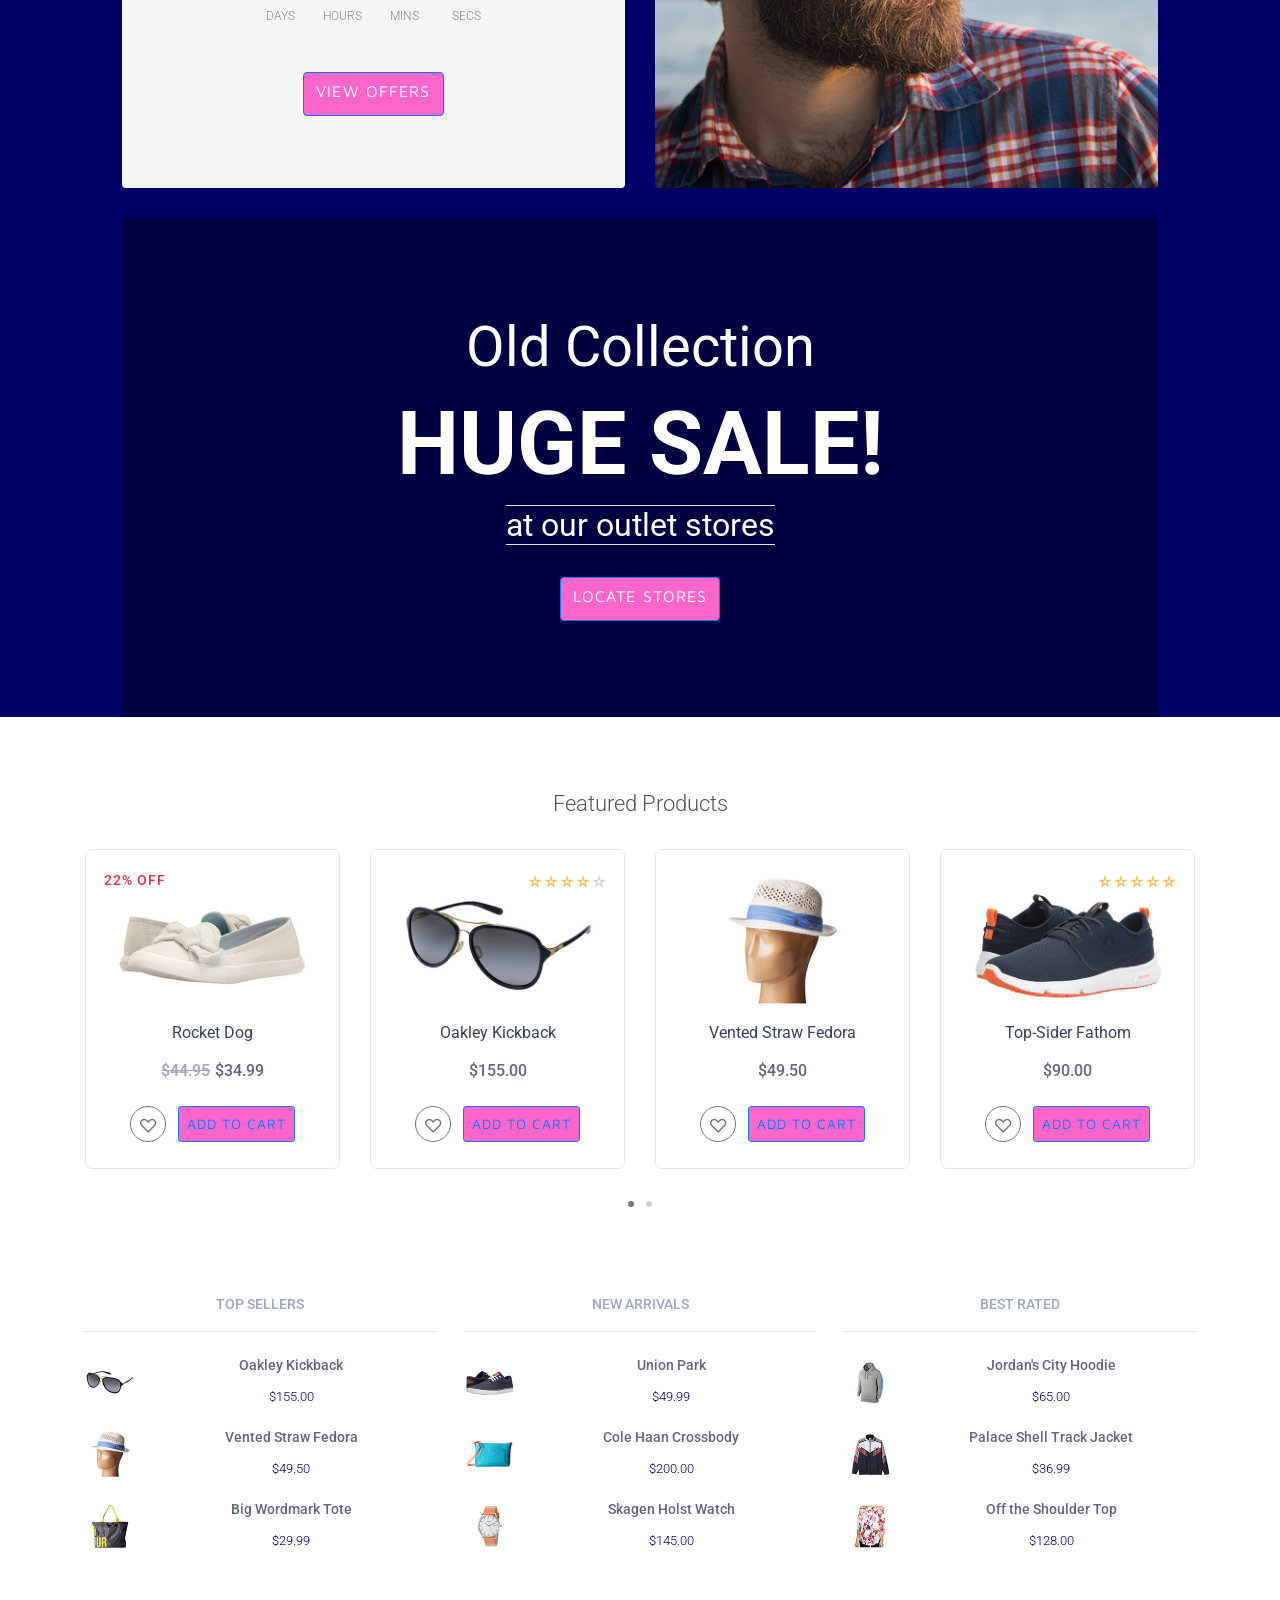
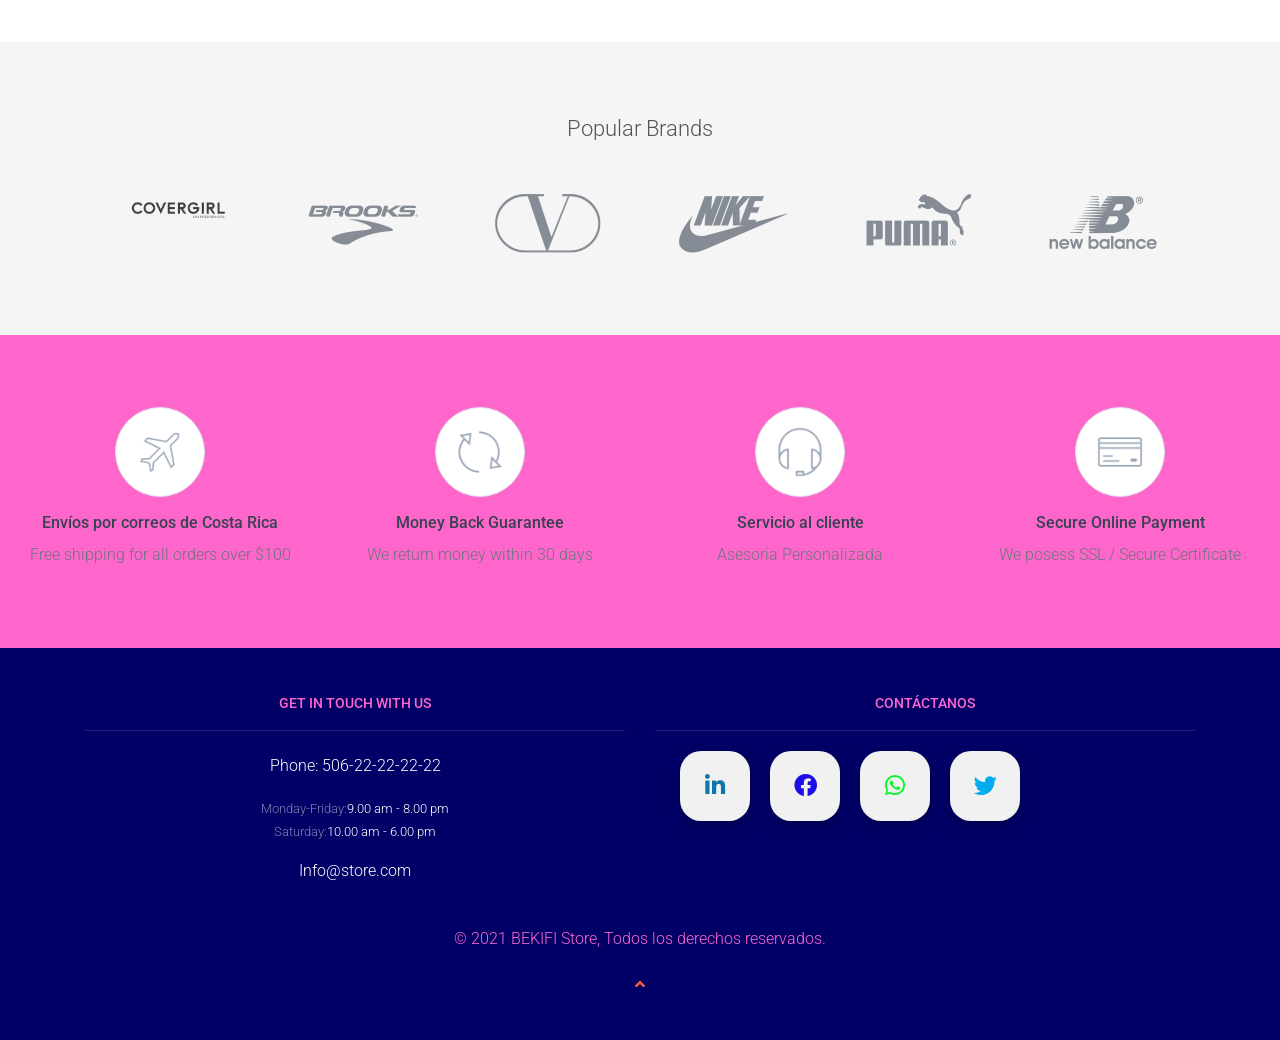
==== commit 93e6c0dc: "content add" ====
--- a/index.html
+++ b/index.html
@@ -18,7 +18,7 @@
     <link rel="stylesheet" href="css/media-queries.css">
 
     <!-- Favicon and touch icons -->
-    <link rel="shortcut icon" href="assets/ico/favicon.png">
+    <link rel="shortcut icon" href="">
     <link rel="apple-touch-icon-precomposed" sizes="144x144" href="assets/ico/apple-touch-icon-144-precomposed.png">
     <link rel="apple-touch-icon-precomposed" sizes="114x114" href="assets/ico/apple-touch-icon-114-precomposed.png">
     <link rel="apple-touch-icon-precomposed" sizes="72x72" href="assets/ico/apple-touch-icon-72-precomposed.png">
@@ -99,7 +99,7 @@
         <div class="content">
 
             <!-- open sidebar menu -->
-            <a class="btn btn-primary btn-customized open-menu" href="#" role="button">
+            <a class="btn btn-primary btn-customized open-menu" style="background-color:#FF66CC" href="#" role="button">
                 <i class="fas fa-align-left"></i> <span>Menu</span>
             </a>
         </div>
@@ -131,12 +131,12 @@
                     <div class="container padding-top-3x">
                         <div class="row justify-content-center align-items-center">
                             <div class="col-lg-5 col-md-6 padding-bottom-2x text-md-left text-center">
-                                <div class="from-bottom"><img class="d-inline-block w-200 mb-4" src="img/hero-slider/logo01.png" alt="Converse">
-                                    <div class="h2 text-body text-normal mb-2 pt-1">Chuck Taylor All Star II</div>
+                                <div class="from-bottom"><img class="d-inline-block w-150 mb-4" src="img/hero-slider/clinique.png" alt="Converse">
+                                    <div class="h2 text-body text-normal mb-2 pt-1">Clinique Smart Clinical Repair™ </div>
                                     <div class="h2 text-body text-normal mb-4 pb-1">for only <span class="text-bold">$59.99</span></div>
                                 </div><a class="btn btn-primary scale-up delay-1" style="background-color:#FF66CC" href="shop-single.html">Shop Now</a>
                             </div>
-                            <div class="col-md-6 padding-bottom-2x mb-3"><img class="d-block mx-auto" src="img/hero-slider/01.png" alt="Chuck Taylor All Star II"></div>
+                            <div class="col-md-6 padding-bottom-2x mb-3"><img class="d-block mx-auto" src="img/hero-slider/clinique2.png" alt="Chuck Taylor All Star II"></div>
                         </div>
                     </div>
                 </div>
@@ -202,10 +202,10 @@
                     </div>
                 </div>
             </div>
-            <div class="text-center"><a class="btn btn-outline-secondary margin-top-none" style="background-color:#000066" href="shop-categories.html">All Categories</a></div>
+            <div class="text-center"><a class="btn btn-outline-secondary margin-top-none" style="background-color:#000066" href="shop-grid-ls.html">All Categories</a></div>
         </section>
         <!-- Promo #1-->
-        <section class="container-fluid padding-top-3x">
+        <section class="container-fluid padding-top-3x" style="background-color:#000066">
             <div class="row justify-content-center">
                 <div class="col-xl-5 col-lg-6 mb-30">
                     <div class="rounded bg-faded position-relative padding-top-3x padding-bottom-3x"><span class="product-badge text-danger" style="top: 24px; left: 24px;">Limited Offer</span>
@@ -236,7 +236,7 @@
             </div>
         </section>
         <!-- Promo #2-->
-        <section class="container-fluid">
+        <section class="container-fluid" style="background-color:#000066">
             <div class="row justify-content-center">
                 <div class="col-xl-10 col-lg-12">
                     <div class="fw-section rounded padding-top-4x padding-bottom-4x" style="background-image: url(https://www.pexels.com/es-es/foto/productos-cosmeticos-surtidos-2253832/);"><span class="overlay rounded" style="opacity: .35;"></span>
@@ -442,13 +442,14 @@
         <section class="bg-faded padding-top-3x padding-bottom-3x">
             <div class="container">
                 <h3 class="text-center mb-30 pb-2">Popular Brands</h3>
-                <div class="owl-carousel" data-owl-carousel="{ &quot;nav&quot;: false, &quot;dots&quot;: false, &quot;loop&quot;: true, &quot;autoplay&quot;: true, &quot;autoplayTimeout&quot;: 4000, &quot;responsive&quot;: {&quot;0&quot;:{&quot;items&quot;:2}, &quot;470&quot;:{&quot;items&quot;:3},&quot;630&quot;:{&quot;items&quot;:4},&quot;991&quot;:{&quot;items&quot;:5},&quot;1200&quot;:{&quot;items&quot;:6}} }"><img class="d-block w-110 opacity-75 m-auto" src="img/brands/01.png" alt="Adidas"><img class="d-block w-110 opacity-75 m-auto" src="img/brands/02.png" alt="Brooks"><img class="d-block w-110 opacity-75 m-auto" src="img/brands/03.png" alt="Valentino">
+                <div class="owl-carousel" data-owl-carousel="{ &quot;nav&quot;: false, &quot;dots&quot;: false, &quot;loop&quot;: true, &quot;autoplay&quot;: true, &quot;autoplayTimeout&quot;: 4000, &quot;responsive&quot;: {&quot;0&quot;:{&quot;items&quot;:2}, &quot;470&quot;:{&quot;items&quot;:3},&quot;630&quot;:{&quot;items&quot;:4},&quot;991&quot;:{&quot;items&quot;:5},&quot;1200&quot;:{&quot;items&quot;:6}} }"><img class="d-block w-110 opacity-75 m-auto" src="img/brands/covergirl.png" alt="Covergirl"><img class="d-block w-110 opacity-75 m-auto" src="img/brands/02.png" alt="Brooks"><img class="d-block w-110 opacity-75 m-auto" src="img/brands/03.png"
+                        alt="Valentino">
                     <img class="d-block w-110 opacity-75 m-auto" src="img/brands/04.png" alt="Nike"><img class="d-block w-110 opacity-75 m-auto" src="img/brands/05.png" alt="Puma"><img class="d-block w-110 opacity-75 m-auto" src="img/brands/06.png" alt="New Balance">
                     <img class="d-block w-110 opacity-75 m-auto" src="img/brands/07.png" alt="Dior"></div>
             </div>
         </section>
         <!-- Services-->
-        <section class="container padding-top-3x padding-bottom-2x">
+        <section class="container-fluid padding-top-3x padding-bottom-2x" style="background-color:#FF66CC">
             <div class="row">
                 <div class="col-md-3 col-sm-6 text-center mb-30"><img class="d-block w-90 img-thumbnail rounded-circle mx-auto mb-3" src="img/services/01.png" alt="Shipping">
                     <h6>Envíos por correos de Costa Rica</h6>
--- a/css/styles.min.css
+++ b/css/styles.min.css
@@ -853,8 +853,7 @@
 }
 
 .bg-primary {
-    background-color: #FF66CC;
-    !important
+    background-color: #FF66CC !important
 }
 
 .bg-success {
@@ -3252,8 +3251,7 @@
 
 .nav-pills .nav-item.show .nav-link,
 .nav-pills .nav-link.active {
-    background-color: #FF66CC;
-    !important;
+    background-color: #FF66CC !important;
     color: #fff;
     cursor: default
 }
--- a/css/style.css
+++ b/css/style.css
@@ -126,7 +126,7 @@
     display: inline-block;
     width: 172px;
     height: 34px;
-    background: url(../img/logo.png) left top no-repeat;
+    background: url() left top no-repeat;
     border: 0;
     text-indent: -999999px;
 }
@@ -219,7 +219,7 @@
 }
 
 .sidebar.light .logo a {
-    background-image: url(../img/logo-dark.png);
+    background-image: url();
 }
 
 .sidebar.light ul.menu-elements {
